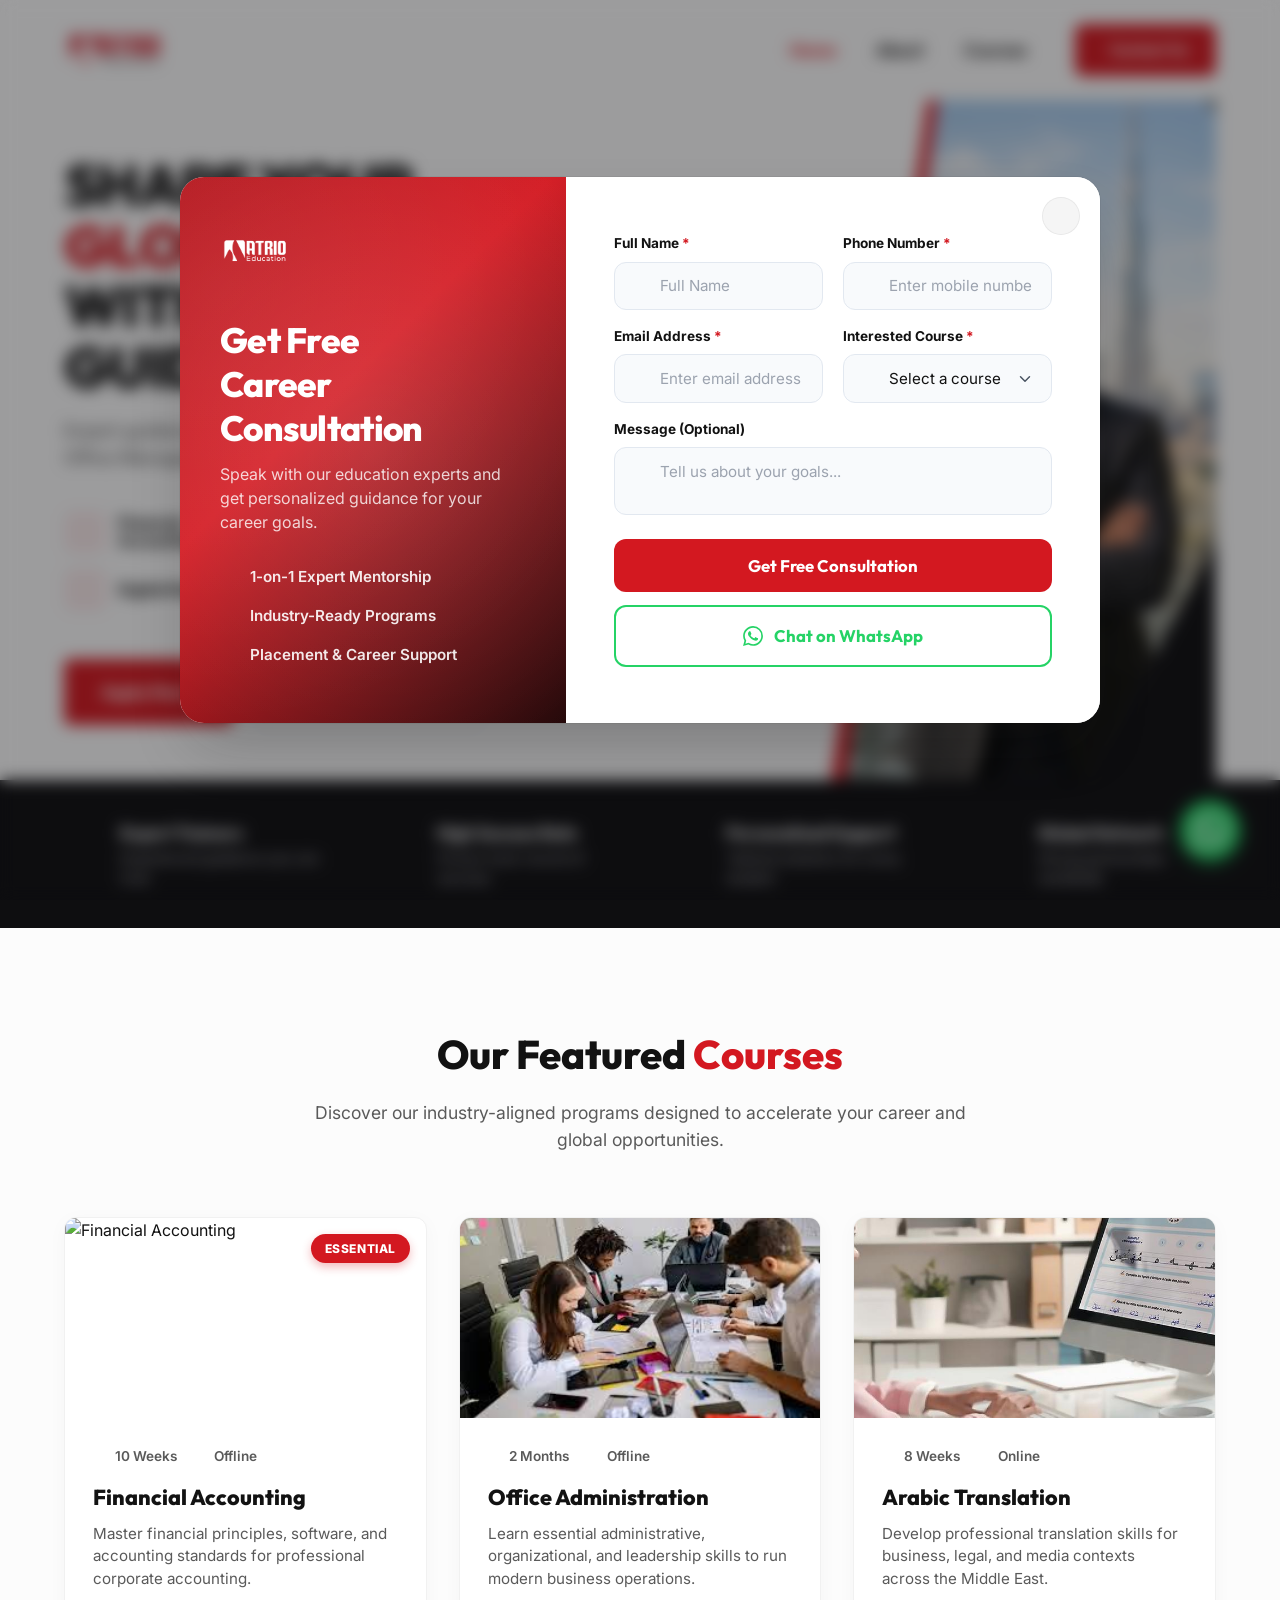
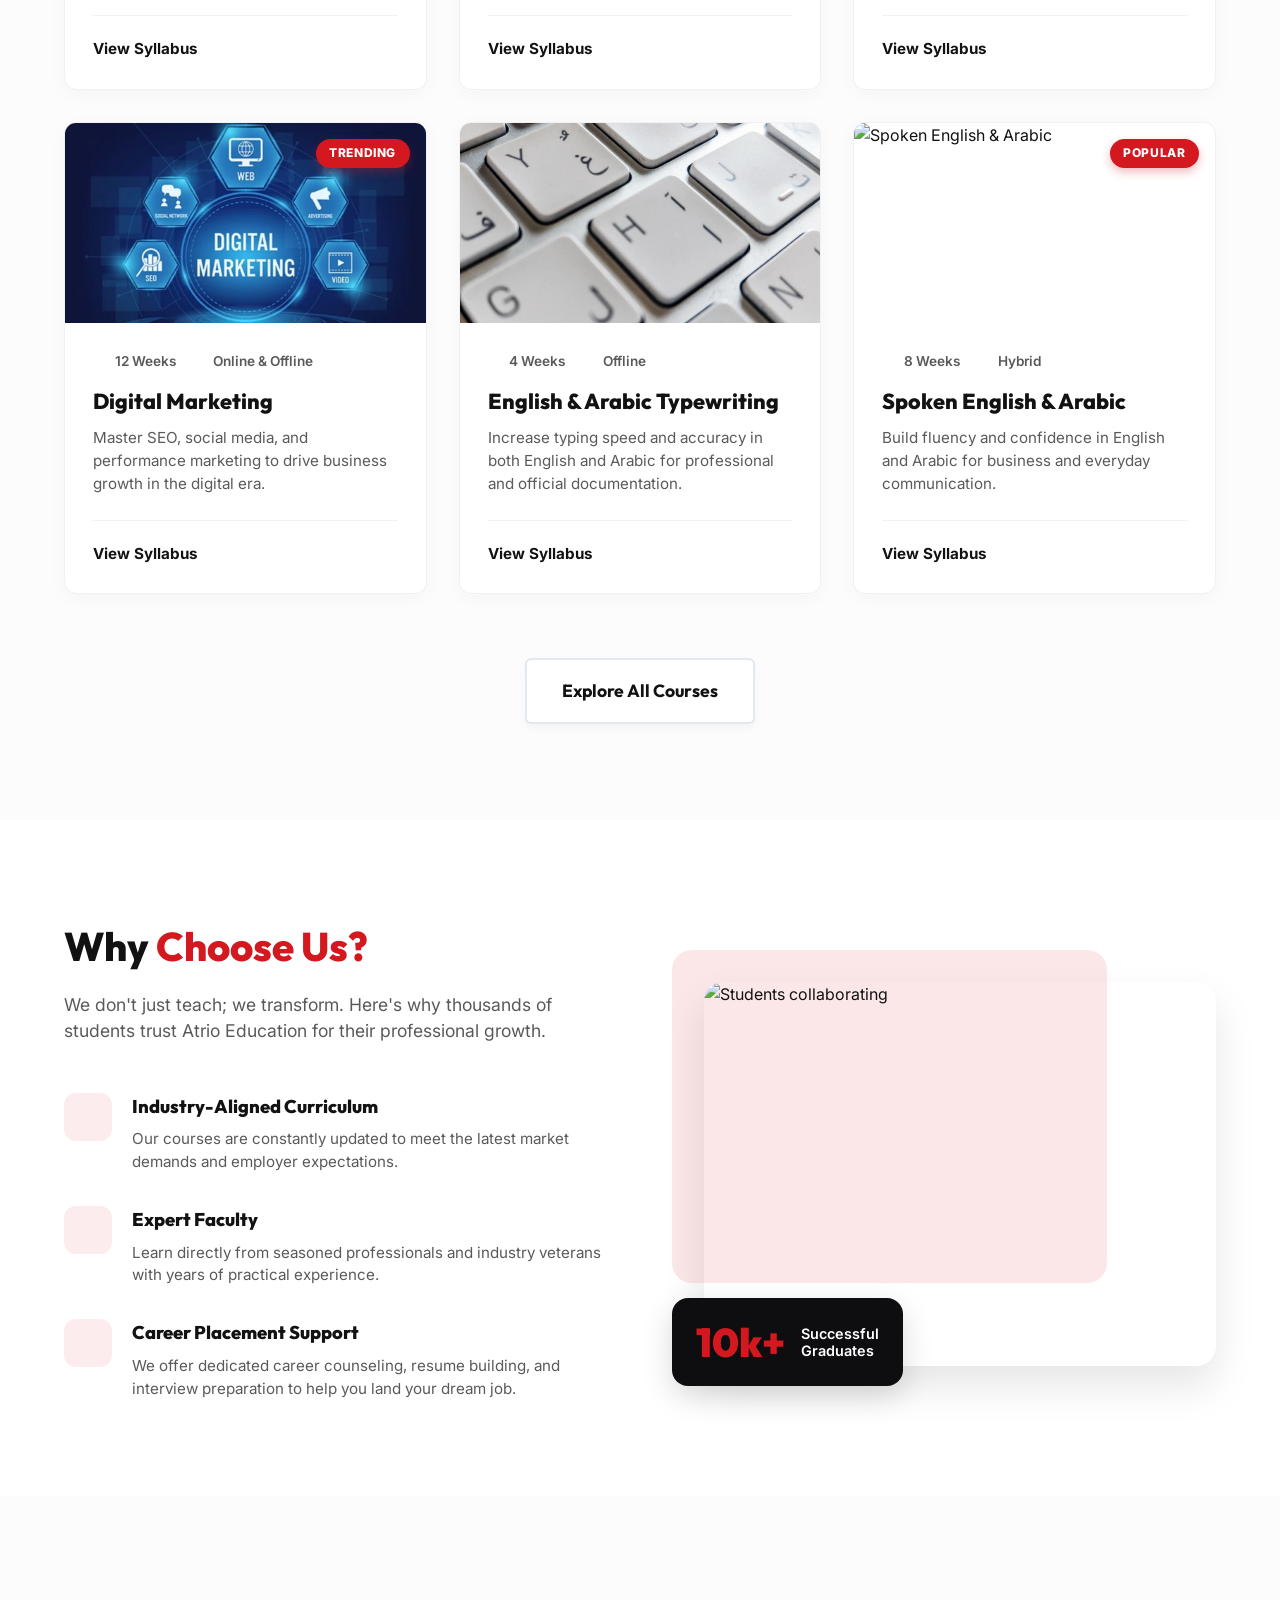
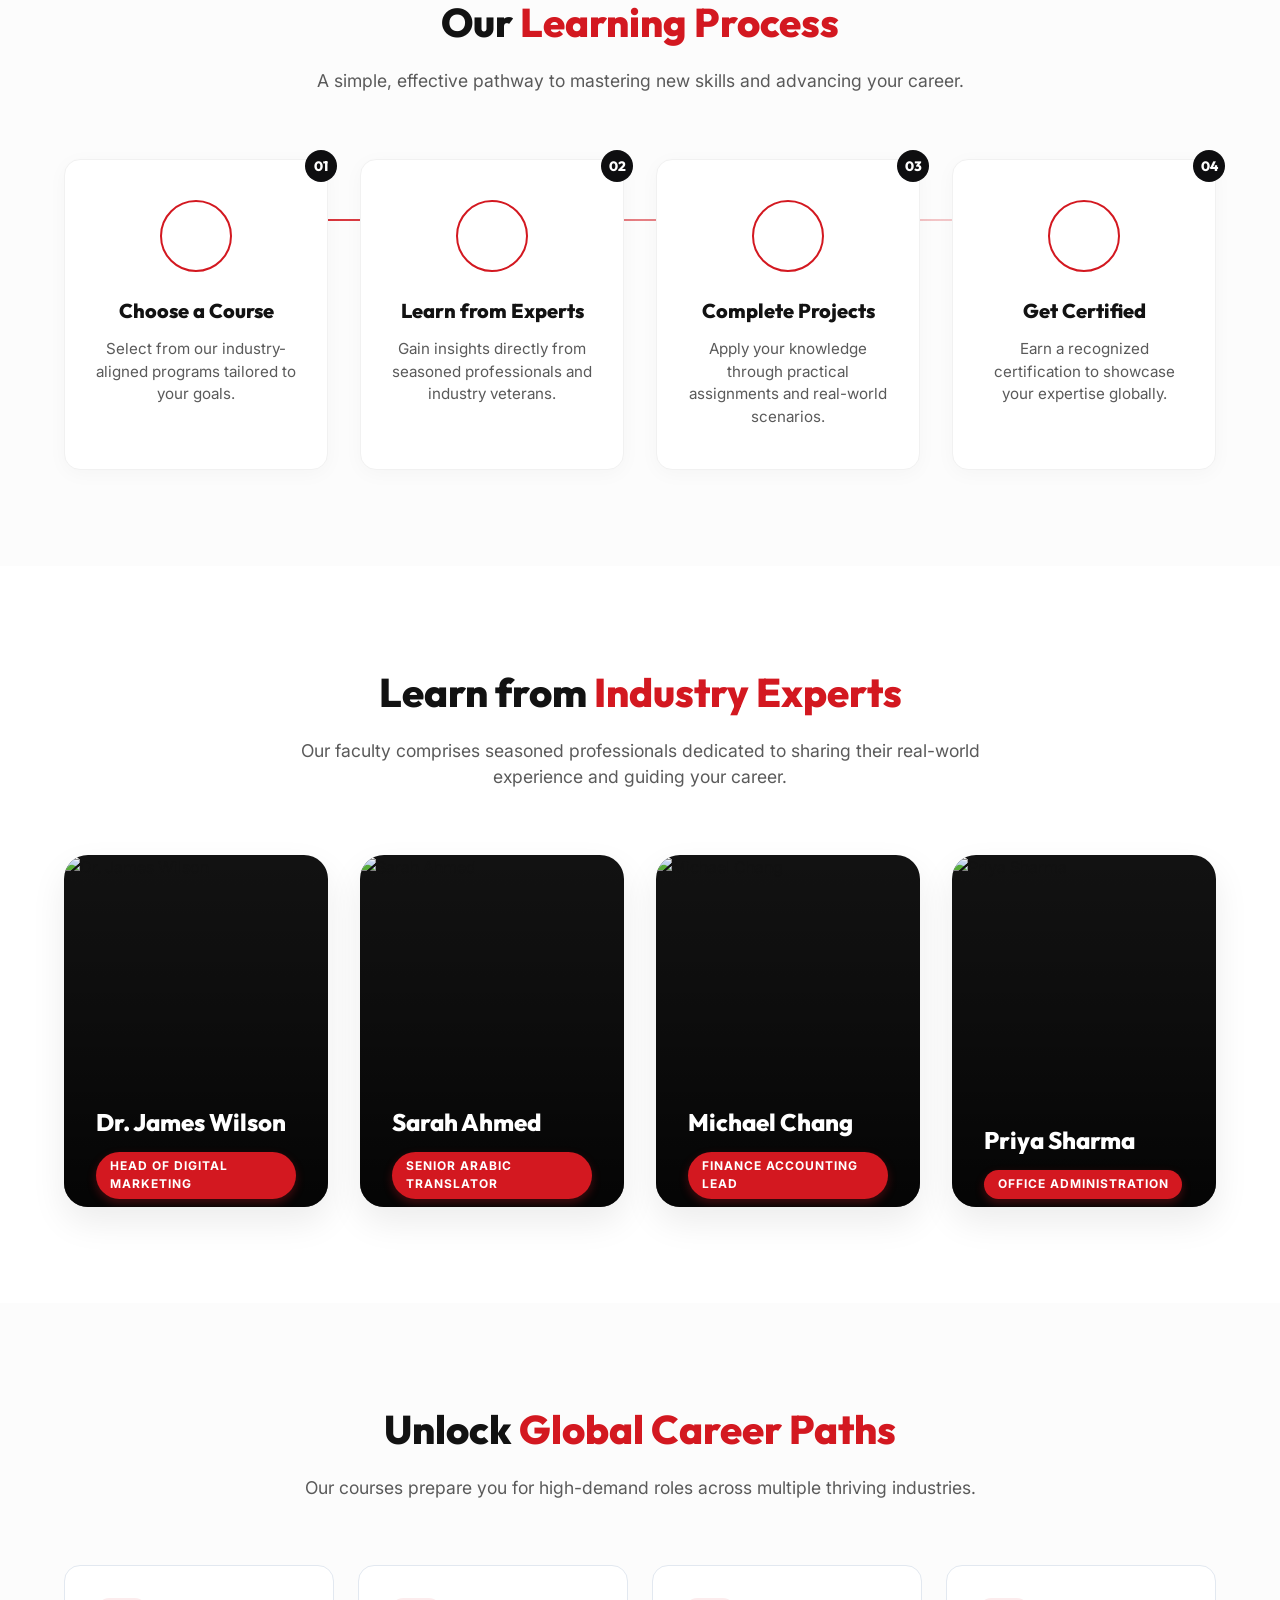
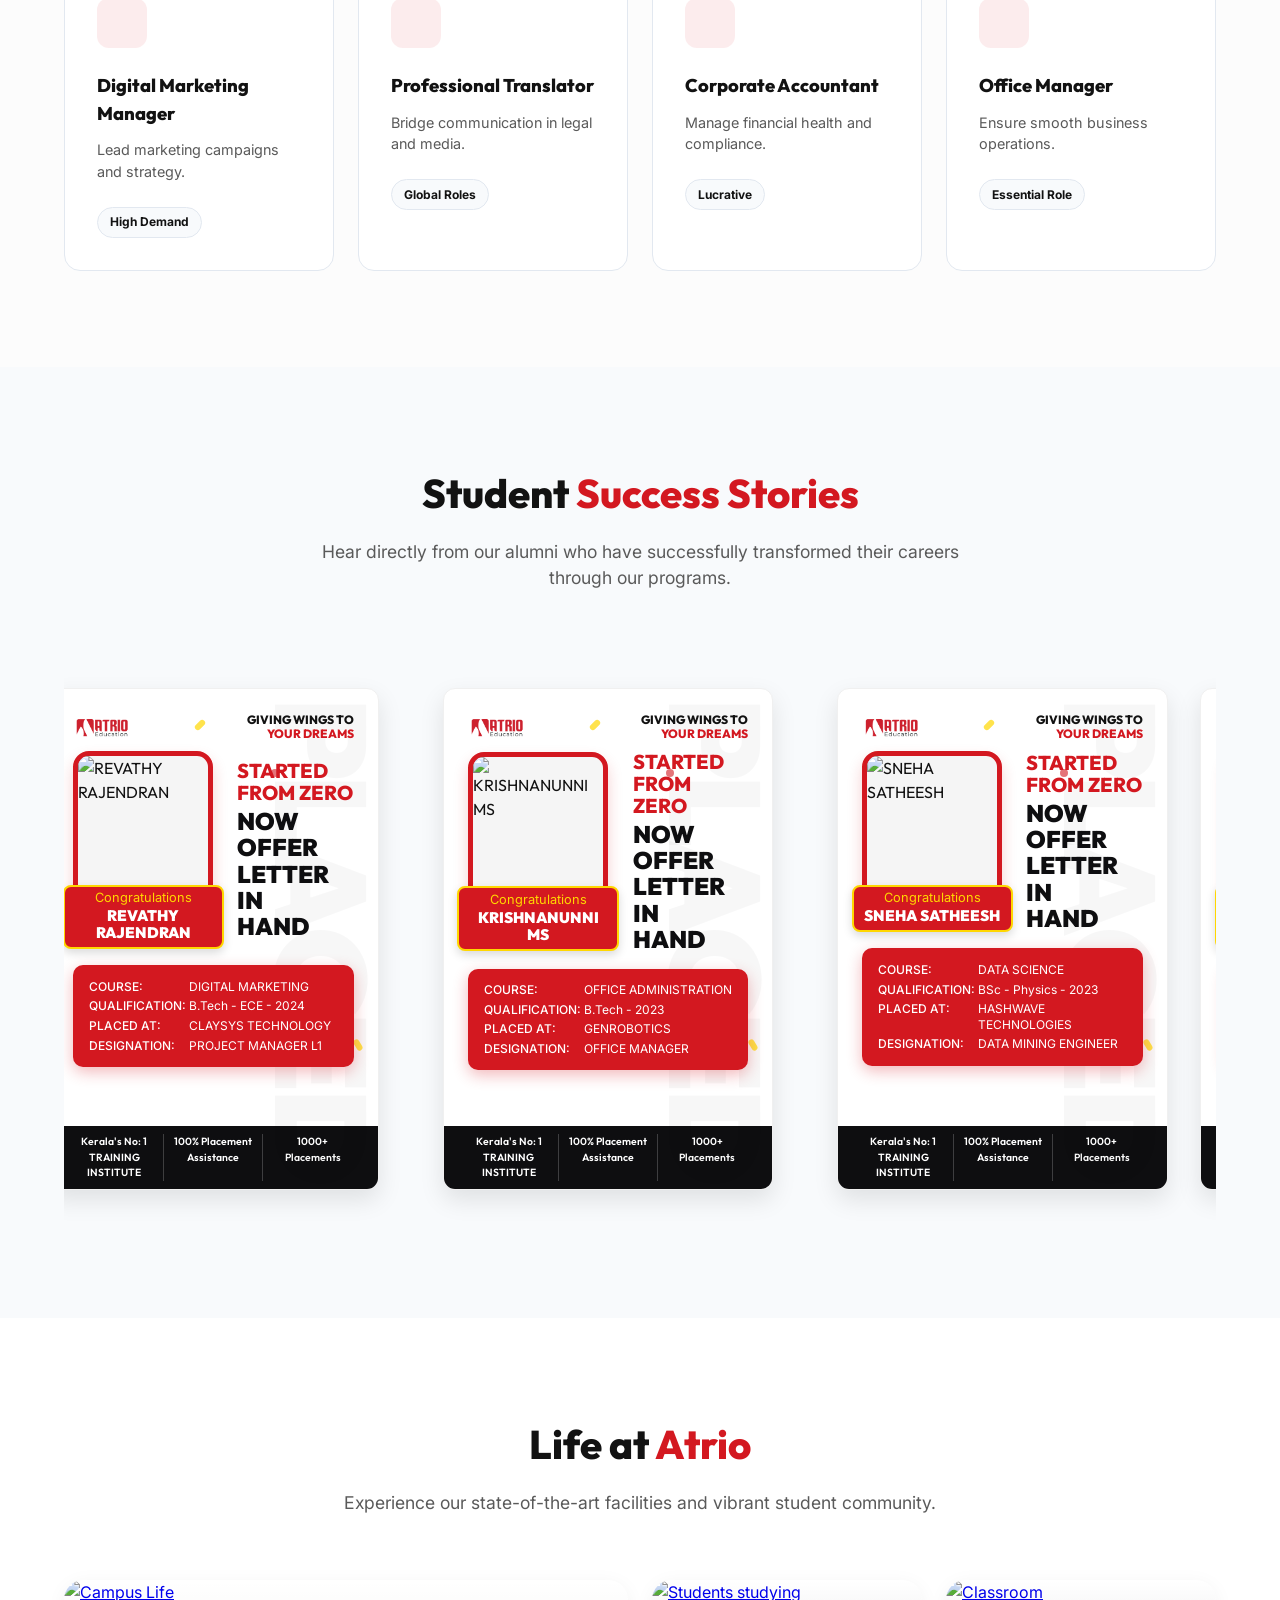
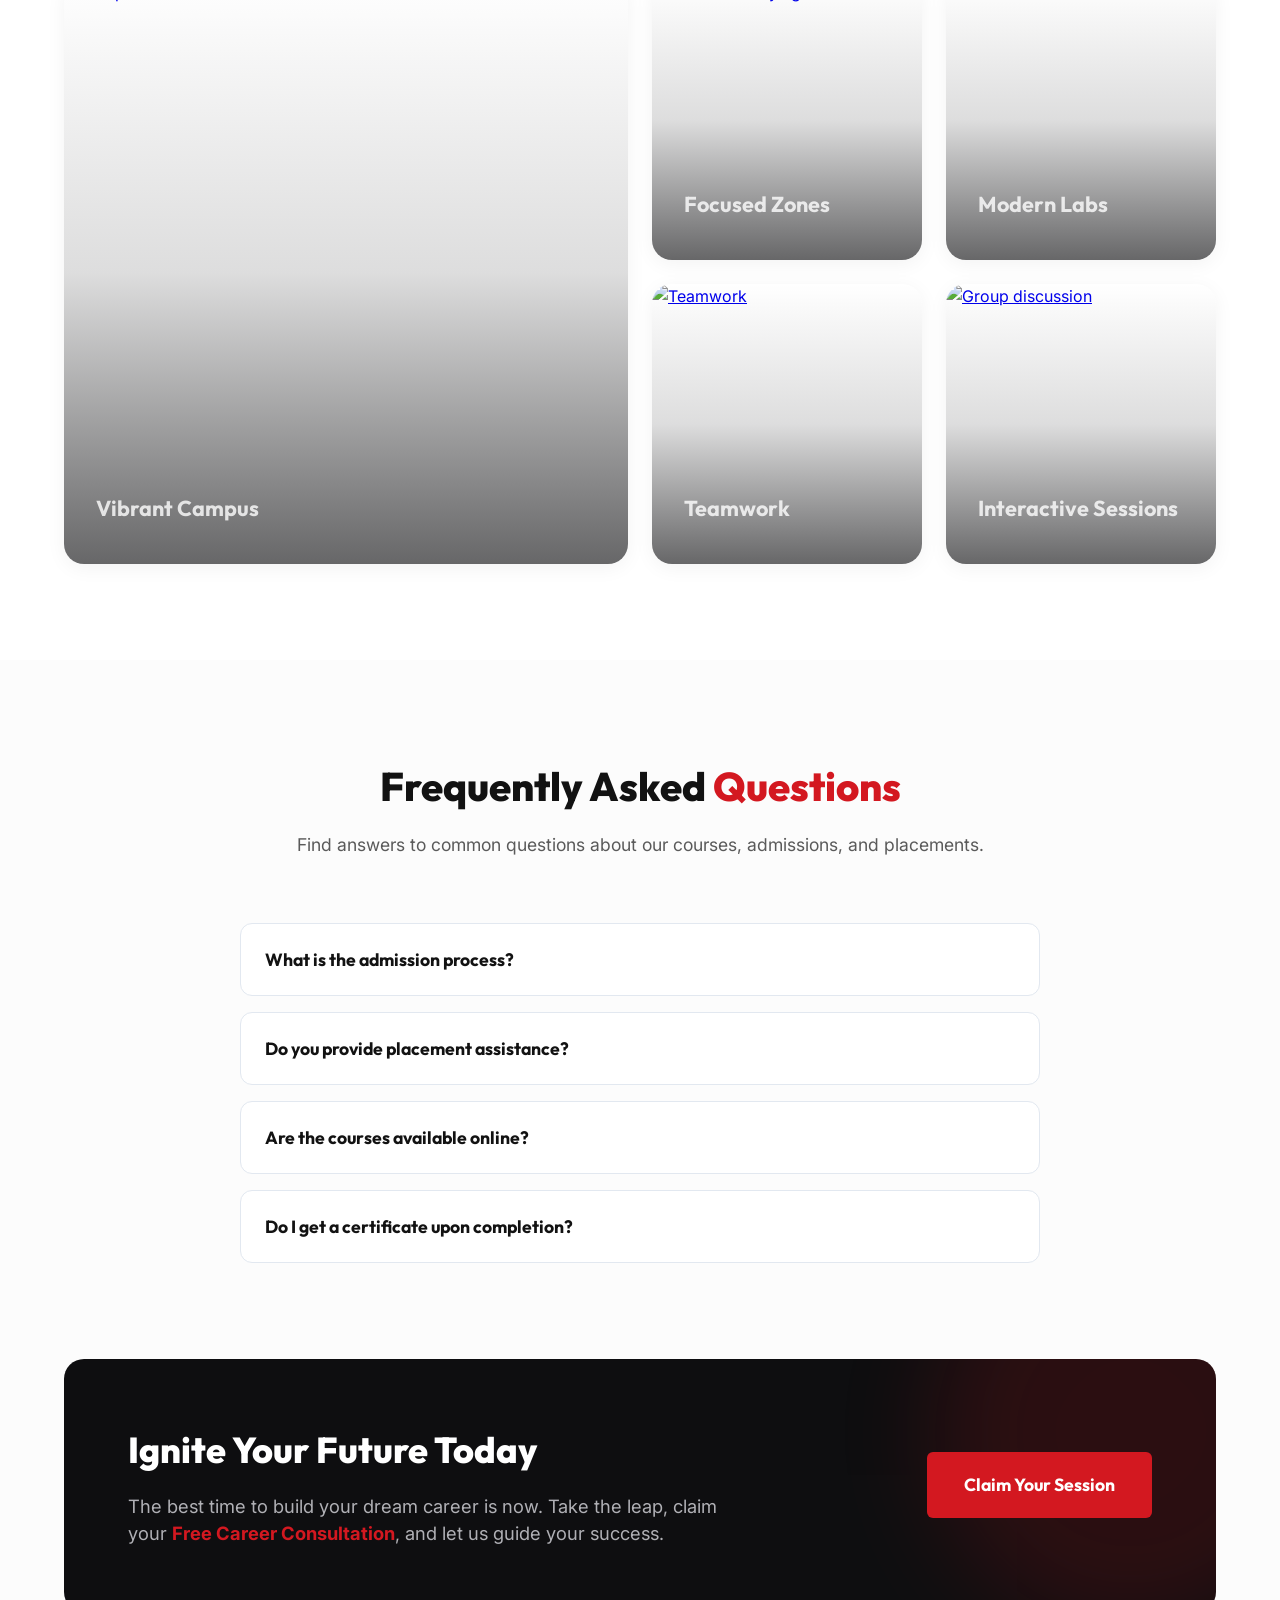
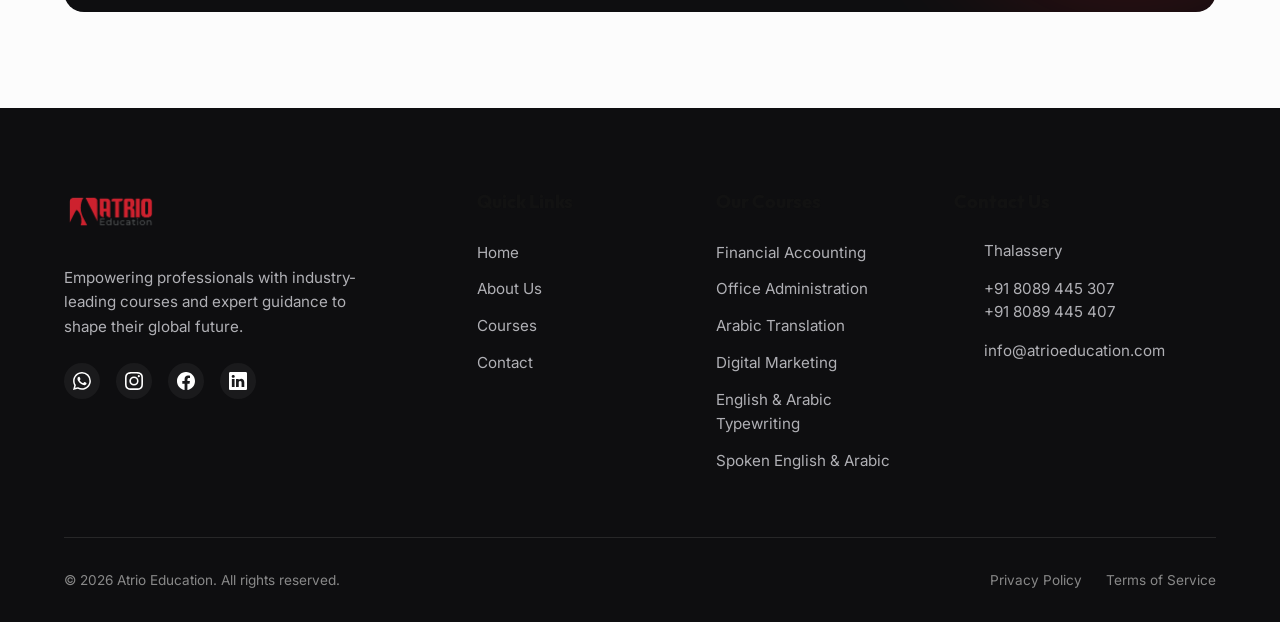
==== index.html @ 8e6195be "feat: add new course syllabus pages and update navigation links across the site" ====
<!doctype html>
<html lang="en">
  <head>
    <meta charset="UTF-8" />
    <meta name="viewport" content="width=device-width, initial-scale=1.0" />
    <title>Atrio Education - Shape Your Global Future</title>
    <meta
      name="description"
      content="Expert courses in Digital Marketing, Arabic Translation, Office Management, and Interior Design."
    />

    <!-- Google Fonts -->
    <link rel="preconnect" href="https://fonts.googleapis.com" />
    <link rel="preconnect" href="https://fonts.gstatic.com" crossorigin />
    <link
      href="https://fonts.googleapis.com/css2?family=Outfit:wght@400;500;600;700;800;900&family=Inter:wght@400;500;600&display=swap"
      rel="stylesheet"
    />

    <!-- Icons (Lucide) -->
    <script src="https://unpkg.com/lucide@latest"></script>

    <link rel="stylesheet" href="style.css" />
  </head>

  <body>
    <!-- Navigation Bar -->
    <nav class="navbar">
      <div class="nav-container">
        <div class="logo">
          <img
            src="assets/Logo.png"
            alt="Atrio Education"
            onerror="
              this.src =
                'https://placehold.co/180x60/fff/000?text=ATRIO+EDUCATION'
            "
          />
        </div>

        <button
          class="mobile-menu-btn"
          aria-label="Toggle menu"
          id="mobileMenuBtn"
        >
          <i data-lucide="menu" id="menuIcon"></i>
        </button>

        <div class="nav-right" id="navRight">
          <ul class="nav-links">
            <li><a href="#home" class="active">Home</a></li>
            <li><a href="about.html">About</a></li>
            <li><a href="courses.html">Courses</a></li>
          </ul>

          <a href="contact.html" class="btn btn-primary nav-btn">
            <i data-lucide="phone"></i>
            <span>Contact Us</span>
          </a>
        </div>
      </div>
    </nav>

    <!-- Hero Section -->
    <header class="hero" id="home">
      <!-- Background world map grid placeholder (delicate design) -->
      <div class="hero-map-overlay"></div>

      <div class="hero-container">
        <!-- Left Content Area -->
        <div class="hero-content">
          <h1 class="hero-title">
            SHAPE YOUR<br />
            <span class="text-red">GLOBAL FUTURE</span><br />
            WITH THE RIGHT<br />
            GUIDANCE
          </h1>

          <p class="hero-subtitle">
            Expert guidance for Digital Marketing, Arabic Translation, Office
            Management, and Interior Design courses.
          </p>

          <!-- 4 Course Badges (Grid layout matching reference style) -->
          <div class="hero-stats">
            <div class="stat-item">
              <div class="stat-icon-wrapper">
                <i data-lucide="calculator" class="stat-icon"></i>
              </div>
              <div class="stat-text">
                <h4>Financial Accounting</h4>
              </div>
            </div>
            <div class="stat-item">
              <div class="stat-icon-wrapper">
                <i data-lucide="briefcase" class="stat-icon"></i>
              </div>
              <div class="stat-text">
                <h4>Office Administration</h4>
              </div>
            </div>
            <div class="stat-item">
              <div class="stat-icon-wrapper">
                <i data-lucide="languages" class="stat-icon"></i>
              </div>
              <div class="stat-text">
                <h4>Arabic Translation</h4>
              </div>
            </div>
            <div class="stat-item">
              <div class="stat-icon-wrapper">
                <i data-lucide="monitor" class="stat-icon"></i>
              </div>
              <div class="stat-text">
                <h4>Digital Marketing</h4>
              </div>
            </div>
            <div class="stat-item">
              <div class="stat-icon-wrapper">
                <i data-lucide="keyboard" class="stat-icon"></i>
              </div>
              <div class="stat-text">
                <h4>English & Arabic Typewriting</h4>
              </div>
            </div>
            <div class="stat-item">
              <div class="stat-icon-wrapper">
                <i data-lucide="mic" class="stat-icon"></i>
              </div>
              <div class="stat-text">
                <h4>Spoken English & Arabic</h4>
              </div>
            </div>
          </div>

          <!-- Action Buttons -->
          <div class="hero-actions">
            <a href="contact.html" class="btn btn-primary btn-lg">
              Apply Now <i data-lucide="arrow-right"></i>
            </a>
            <a href="#" class="btn btn-outline btn-lg trigger-popup-btn">
              Free Consultation <i data-lucide="arrow-right"></i>
            </a>
          </div>
        </div>

        <!-- Right Graphic / Portrait Area -->
        <div class="hero-graphic-area">
          <!-- Red offset background shape -->
          <div class="shape-red-underlay"></div>

          <!-- Black overlay shape behind the cutout -->
          <div class="shape-black-underlay"></div>

          <!-- Main Image frame with diagonal cuts -->
          <div class="image-frame">
            <img
              src="assets/hero_student.png"
              alt="Atrio Student & Dubai Skyline"
            />
          </div>
        </div>
      </div>
    </header>

    <!-- Bottom Info Bar -->
    <section class="bottom-bar">
      <div class="features-row">
        <div class="feature-item">
          <i data-lucide="graduation-cap" class="feature-icon"></i>
          <div class="feature-text">
            <h4>Expert Trainers</h4>
            <p>Experienced guidance you can trust</p>
          </div>
        </div>
        <div class="feature-item">
          <i data-lucide="shield-check" class="feature-icon"></i>
          <div class="feature-text">
            <h4>High Success Rate</h4>
            <p>Proven track record of success</p>
          </div>
        </div>
        <div class="feature-item">
          <i data-lucide="headphones" class="feature-icon"></i>
          <div class="feature-text">
            <h4>Personalized Support</h4>
            <p>Tailored solutions for every student</p>
          </div>
        </div>
        <div class="feature-item">
          <i data-lucide="globe" class="feature-icon"></i>
          <div class="feature-text">
            <h4>Global Network</h4>
            <p>Strong partnerships worldwide</p>
          </div>
        </div>
      </div>
    </section>

    <!-- Featured Courses Section -->
    <section class="courses-section" id="courses">
      <div class="container">
        <div class="section-header">
          <h2 class="section-title">
            Our Featured <span class="text-red">Courses</span>
          </h2>
          <p class="section-subtitle">
            Discover our industry-aligned programs designed to accelerate your
            career and global opportunities.
          </p>
        </div>

        <div class="courses-grid">
          <!-- Course 1 -->
          <div class="course-card">
            <div class="course-image">
              <img
                src="https://images.unsplash.com/photo-1554224155-8d04cb21cd6c?q=80&w=800&auto=format&fit=crop"
                alt="Financial Accounting"
              />
              <span class="course-badge">Essential</span>
            </div>
            <div class="course-content">
              <div class="course-meta">
                <span><i data-lucide="clock"></i> 10 Weeks</span>
                <span><i data-lucide="users"></i> Offline</span>
              </div>
              <h3>Financial Accounting</h3>
              <p>
                Master financial principles, software, and accounting standards
                for professional corporate accounting.
              </p>
              <div class="course-footer">
                <a href="syllabus-financial-accounting.html" class="btn-text"
                  >View Syllabus <i data-lucide="arrow-right"></i
                ></a>
              </div>
            </div>
          </div>

          <!-- Course 2 -->
          <div class="course-card">
            <div class="course-image">
              <img src="assets/office.jpg" alt="Office Administration" />
            </div>
            <div class="course-content">
              <div class="course-meta">
                <span><i data-lucide="clock"></i> 2 Months</span>
                <span><i data-lucide="users"></i> Offline</span>
              </div>
              <h3>Office Administration</h3>
              <p>
                Learn essential administrative, organizational, and leadership
                skills to run modern business operations.
              </p>
              <div class="course-footer">
                <a href="syllabus-office-administration.html" class="btn-text"
                  >View Syllabus <i data-lucide="arrow-right"></i
                ></a>
              </div>
            </div>
          </div>

          <!-- Course 3 -->
          <div class="course-card">
            <div class="course-image">
              <img src="assets/arabic.jpg" alt="Arabic Translation" />
            </div>
            <div class="course-content">
              <div class="course-meta">
                <span><i data-lucide="clock"></i> 8 Weeks</span>
                <span><i data-lucide="users"></i> Online</span>
              </div>
              <h3>Arabic Translation</h3>
              <p>
                Develop professional translation skills for business, legal, and
                media contexts across the Middle East.
              </p>
              <div class="course-footer">
                <a href="syllabus-arabic-translation.html" class="btn-text"
                  >View Syllabus <i data-lucide="arrow-right"></i
                ></a>
              </div>
            </div>
          </div>

          <!-- Course 4 -->
          <div class="course-card">
            <div class="course-image">
              <img src="assets/digital.jpg" alt="Digital Marketing" />
              <span class="course-badge">Trending</span>
            </div>
            <div class="course-content">
              <div class="course-meta">
                <span><i data-lucide="clock"></i> 12 Weeks</span>
                <span><i data-lucide="users"></i> Online & Offline</span>
              </div>
              <h3>Digital Marketing</h3>
              <p>
                Master SEO, social media, and performance marketing to drive
                business growth in the digital era.
              </p>
              <div class="course-footer">
                <a href="syllabus-digital-marketing.html" class="btn-text"
                  >View Syllabus <i data-lucide="arrow-right"></i
                ></a>
              </div>
            </div>
          </div>

          <!-- Course 5 -->
          <div class="course-card">
            <div class="course-image">
              <img
                src="assets/typewritting.jpg"
                alt="English & Arabic Typewriting"
              />
            </div>
            <div class="course-content">
              <div class="course-meta">
                <span><i data-lucide="clock"></i> 4 Weeks</span>
                <span><i data-lucide="users"></i> Offline</span>
              </div>
              <h3>English & Arabic Typewriting</h3>
              <p>
                Increase typing speed and accuracy in both English and Arabic
                for professional and official documentation.
              </p>
              <div class="course-footer">
                <a href="syllabus-typewriting.html" class="btn-text"
                  >View Syllabus <i data-lucide="arrow-right"></i
                ></a>
              </div>
            </div>
          </div>

          <!-- Course 6 -->
          <div class="course-card">
            <div class="course-image">
              <img
                src="https://images.unsplash.com/photo-1573497620053-ea5300f94f21?q=80&w=800&auto=format&fit=crop"
                alt="Spoken English & Arabic"
              />
              <span class="course-badge">Popular</span>
            </div>
            <div class="course-content">
              <div class="course-meta">
                <span><i data-lucide="clock"></i> 8 Weeks</span>
                <span><i data-lucide="users"></i> Hybrid</span>
              </div>
              <h3>Spoken English & Arabic</h3>
              <p>
                Build fluency and confidence in English and Arabic for business
                and everyday communication.
              </p>
              <div class="course-footer">
                <a href="syllabus-spoken-languages.html" class="btn-text"
                  >View Syllabus <i data-lucide="arrow-right"></i
                ></a>
              </div>
            </div>
          </div>
        </div>

        <div class="section-footer">
          <a href="courses.html" class="btn btn-outline btn-lg"
            >Explore All Courses</a
          >
        </div>
      </div>
    </section>

    <!-- Why Choose Us Section -->
    <section class="why-choose-us" id="about">
      <div class="container">
        <div class="wcu-grid">
          <div class="wcu-content">
            <div class="section-header-left">
              <h2 class="section-title">
                Why <span class="text-red">Choose Us?</span>
              </h2>
              <p class="section-subtitle">
                We don't just teach; we transform. Here's why thousands of
                students trust Atrio Education for their professional growth.
              </p>
            </div>

            <div class="wcu-features">
              <div class="wcu-feature">
                <div class="wcu-icon">
                  <i data-lucide="target"></i>
                </div>
                <div class="wcu-text">
                  <h4>Industry-Aligned Curriculum</h4>
                  <p>
                    Our courses are constantly updated to meet the latest market
                    demands and employer expectations.
                  </p>
                </div>
              </div>
              <div class="wcu-feature">
                <div class="wcu-icon">
                  <i data-lucide="users"></i>
                </div>
                <div class="wcu-text">
                  <h4>Expert Faculty</h4>
                  <p>
                    Learn directly from seasoned professionals and industry
                    veterans with years of practical experience.
                  </p>
                </div>
              </div>
              <div class="wcu-feature">
                <div class="wcu-icon">
                  <i data-lucide="briefcase"></i>
                </div>
                <div class="wcu-text">
                  <h4>Career Placement Support</h4>
                  <p>
                    We offer dedicated career counseling, resume building, and
                    interview preparation to help you land your dream job.
                  </p>
                </div>
              </div>
            </div>
          </div>

          <div class="wcu-image-wrapper">
            <div class="wcu-image">
              <img
                src="https://images.unsplash.com/photo-1522071820081-009f0129c71c?q=80&w=800&auto=format&fit=crop"
                alt="Students collaborating"
              />
            </div>
            <div class="wcu-badge">
              <span class="wcu-badge-number">10k+</span>
              <span class="wcu-badge-text">Successful<br />Graduates</span>
            </div>
          </div>
        </div>
      </div>
    </section>

    <!-- Learning Process Section -->
    <section class="process-section" id="process">
      <div class="container">
        <div class="section-header">
          <h2 class="section-title">
            Our <span class="text-red">Learning Process</span>
          </h2>
          <p class="section-subtitle">
            A simple, effective pathway to mastering new skills and advancing
            your career.
          </p>
        </div>

        <div class="process-grid">
          <!-- Step 1 -->
          <div class="process-step">
            <div class="step-number">01</div>
            <div class="step-icon">
              <i data-lucide="book-open"></i>
            </div>
            <h3>Choose a Course</h3>
            <p>
              Select from our industry-aligned programs tailored to your goals.
            </p>
          </div>

          <!-- Step 2 -->
          <div class="process-step">
            <div class="step-number">02</div>
            <div class="step-icon">
              <i data-lucide="users"></i>
            </div>
            <h3>Learn from Experts</h3>
            <p>
              Gain insights directly from seasoned professionals and industry
              veterans.
            </p>
          </div>

          <!-- Step 3 -->
          <div class="process-step">
            <div class="step-number">03</div>
            <div class="step-icon">
              <i data-lucide="briefcase"></i>
            </div>
            <h3>Complete Projects</h3>
            <p>
              Apply your knowledge through practical assignments and real-world
              scenarios.
            </p>
          </div>

          <!-- Step 4 -->
          <div class="process-step">
            <div class="step-number">04</div>
            <div class="step-icon">
              <i data-lucide="award"></i>
            </div>
            <h3>Get Certified</h3>
            <p>
              Earn a recognized certification to showcase your expertise
              globally.
            </p>
          </div>
        </div>
      </div>
    </section>

    <!-- Trainers Section -->
    <section class="trainers-section" id="trainers">
      <div class="container">
        <div class="section-header">
          <h2 class="section-title">
            Learn from <span class="text-red">Industry Experts</span>
          </h2>
          <p class="section-subtitle">
            Our faculty comprises seasoned professionals dedicated to sharing
            their real-world experience and guiding your career.
          </p>
        </div>
        <div class="trainers-grid">
          <div class="trainer-card">
            <div class="trainer-image">
              <img
                src="https://images.unsplash.com/photo-1560250097-0b93528c311a?q=80&w=400&auto=format&fit=crop"
                alt="Dr. James Wilson"
              />
              <div class="trainer-social">
                <a href="#"
                  ><svg
                    xmlns="http://www.w3.org/2000/svg"
                    width="16"
                    height="16"
                    fill="currentColor"
                    viewBox="0 0 16 16"
                  >
                    <path
                      d="M0 1.146C0 .513.526 0 1.175 0h13.65C15.474 0 16 .513 16 1.146v13.708c0 .633-.526 1.146-1.175 1.146H1.175C.526 16 0 15.487 0 14.854zm4.943 12.248V6.169H2.542v7.225zm-1.2-8.212c.837 0 1.358-.554 1.358-1.248-.015-.709-.52-1.248-1.342-1.248S2.4 3.226 2.4 3.934c0 .694.521 1.248 1.327 1.248zm4.908 8.212V9.359c0-.216.016-.432.08-.586.173-.431.568-.878 1.232-.878.869 0 1.216.662 1.216 1.634v3.865h2.401V9.25c0-2.22-1.184-3.252-2.764-3.252-1.274 0-1.845.7-2.165 1.193v.025h-.016l.016-.025V6.169h-2.4c.03.678 0 7.225 0 7.225z"
                    /></svg
                ></a>
                <a href="#"
                  ><svg
                    xmlns="http://www.w3.org/2000/svg"
                    width="16"
                    height="16"
                    fill="currentColor"
                    viewBox="0 0 16 16"
                  >
                    <path
                      d="M12.6.75h2.454l-5.36 6.142L16 15.25h-4.937l-3.867-5.07-4.425 5.07H.316l5.733-6.57L0 .75h5.063l3.495 4.633L12.601.75Zm-.86 13.028h1.36L4.323 2.145H2.865l8.875 11.633Z"
                    /></svg
                ></a>
              </div>
            </div>
            <div class="trainer-info">
              <h3>Dr. James Wilson</h3>
              <span>Head of Digital Marketing</span>
              <p>15+ years experience in global performance marketing.</p>
            </div>
          </div>
          <div class="trainer-card">
            <div class="trainer-image">
              <img
                src="https://images.unsplash.com/photo-1573496359142-b8d87734a5a2?q=80&w=400&auto=format&fit=crop"
                alt="Sarah Ahmed"
              />
              <div class="trainer-social">
                <a href="#"
                  ><svg
                    xmlns="http://www.w3.org/2000/svg"
                    width="16"
                    height="16"
                    fill="currentColor"
                    viewBox="0 0 16 16"
                  >
                    <path
                      d="M0 1.146C0 .513.526 0 1.175 0h13.65C15.474 0 16 .513 16 1.146v13.708c0 .633-.526 1.146-1.175 1.146H1.175C.526 16 0 15.487 0 14.854zm4.943 12.248V6.169H2.542v7.225zm-1.2-8.212c.837 0 1.358-.554 1.358-1.248-.015-.709-.52-1.248-1.342-1.248S2.4 3.226 2.4 3.934c0 .694.521 1.248 1.327 1.248zm4.908 8.212V9.359c0-.216.016-.432.08-.586.173-.431.568-.878 1.232-.878.869 0 1.216.662 1.216 1.634v3.865h2.401V9.25c0-2.22-1.184-3.252-2.764-3.252-1.274 0-1.845.7-2.165 1.193v.025h-.016l.016-.025V6.169h-2.4c.03.678 0 7.225 0 7.225z"
                    /></svg
                ></a>
                <a href="#"
                  ><svg
                    xmlns="http://www.w3.org/2000/svg"
                    width="16"
                    height="16"
                    fill="currentColor"
                    viewBox="0 0 16 16"
                  >
                    <path
                      d="M12.6.75h2.454l-5.36 6.142L16 15.25h-4.937l-3.867-5.07-4.425 5.07H.316l5.733-6.57L0 .75h5.063l3.495 4.633L12.601.75Zm-.86 13.028h1.36L4.323 2.145H2.865l8.875 11.633Z"
                    /></svg
                ></a>
              </div>
            </div>
            <div class="trainer-info">
              <h3>Sarah Ahmed</h3>
              <span>Senior Arabic Translator</span>
              <p>Certified legal and corporate translation expert.</p>
            </div>
          </div>
          <div class="trainer-card">
            <div class="trainer-image">
              <img
                src="https://images.unsplash.com/photo-1519085360753-af0119f7cbe7?q=80&w=400&auto=format&fit=crop"
                alt="Michael Chang"
              />
              <div class="trainer-social">
                <a href="#"
                  ><svg
                    xmlns="http://www.w3.org/2000/svg"
                    width="16"
                    height="16"
                    fill="currentColor"
                    viewBox="0 0 16 16"
                  >
                    <path
                      d="M0 1.146C0 .513.526 0 1.175 0h13.65C15.474 0 16 .513 16 1.146v13.708c0 .633-.526 1.146-1.175 1.146H1.175C.526 16 0 15.487 0 14.854zm4.943 12.248V6.169H2.542v7.225zm-1.2-8.212c.837 0 1.358-.554 1.358-1.248-.015-.709-.52-1.248-1.342-1.248S2.4 3.226 2.4 3.934c0 .694.521 1.248 1.327 1.248zm4.908 8.212V9.359c0-.216.016-.432.08-.586.173-.431.568-.878 1.232-.878.869 0 1.216.662 1.216 1.634v3.865h2.401V9.25c0-2.22-1.184-3.252-2.764-3.252-1.274 0-1.845.7-2.165 1.193v.025h-.016l.016-.025V6.169h-2.4c.03.678 0 7.225 0 7.225z"
                    /></svg
                ></a>
                <a href="#"
                  ><svg
                    xmlns="http://www.w3.org/2000/svg"
                    width="16"
                    height="16"
                    fill="currentColor"
                    viewBox="0 0 16 16"
                  >
                    <path
                      d="M12.6.75h2.454l-5.36 6.142L16 15.25h-4.937l-3.867-5.07-4.425 5.07H.316l5.733-6.57L0 .75h5.063l3.495 4.633L12.601.75Zm-.86 13.028h1.36L4.323 2.145H2.865l8.875 11.633Z"
                    /></svg
                ></a>
              </div>
            </div>
            <div class="trainer-info">
              <h3>Michael Chang</h3>
              <span>Finance Accounting Lead</span>
              <p>Former CFO with deep expertise in corporate finance.</p>
            </div>
          </div>
          <div class="trainer-card">
            <div class="trainer-image">
              <img
                src="https://images.unsplash.com/photo-1580489944761-15a19d654956?q=80&w=400&auto=format&fit=crop"
                alt="Priya Sharma"
              />
              <div class="trainer-social">
                <a href="#"
                  ><svg
                    xmlns="http://www.w3.org/2000/svg"
                    width="16"
                    height="16"
                    fill="currentColor"
                    viewBox="0 0 16 16"
                  >
                    <path
                      d="M0 1.146C0 .513.526 0 1.175 0h13.65C15.474 0 16 .513 16 1.146v13.708c0 .633-.526 1.146-1.175 1.146H1.175C.526 16 0 15.487 0 14.854zm4.943 12.248V6.169H2.542v7.225zm-1.2-8.212c.837 0 1.358-.554 1.358-1.248-.015-.709-.52-1.248-1.342-1.248S2.4 3.226 2.4 3.934c0 .694.521 1.248 1.327 1.248zm4.908 8.212V9.359c0-.216.016-.432.08-.586.173-.431.568-.878 1.232-.878.869 0 1.216.662 1.216 1.634v3.865h2.401V9.25c0-2.22-1.184-3.252-2.764-3.252-1.274 0-1.845.7-2.165 1.193v.025h-.016l.016-.025V6.169h-2.4c.03.678 0 7.225 0 7.225z"
                    /></svg
                ></a>
                <a href="#"
                  ><svg
                    xmlns="http://www.w3.org/2000/svg"
                    width="16"
                    height="16"
                    fill="currentColor"
                    viewBox="0 0 16 16"
                  >
                    <path
                      d="M12.6.75h2.454l-5.36 6.142L16 15.25h-4.937l-3.867-5.07-4.425 5.07H.316l5.733-6.57L0 .75h5.063l3.495 4.633L12.601.75Zm-.86 13.028h1.36L4.323 2.145H2.865l8.875 11.633Z"
                    /></svg
                ></a>
              </div>
            </div>
            <div class="trainer-info">
              <h3>Priya Sharma</h3>
              <span>Office Administration</span>
              <p>Specialist in modern business operations and management.</p>
            </div>
          </div>
        </div>
      </div>
    </section>

    <!-- Career Paths Section -->
    <section class="career-paths-section" id="careers">
      <div class="container">
        <div class="section-header">
          <h2 class="section-title">
            Unlock <span class="text-red">Global Career Paths</span>
          </h2>
          <p class="section-subtitle">
            Our courses prepare you for high-demand roles across multiple
            thriving industries.
          </p>
        </div>
        <div class="career-grid">
          <div class="career-card">
            <div class="career-icon"><i data-lucide="line-chart"></i></div>
            <h3>Digital Marketing Manager</h3>
            <p>Lead marketing campaigns and strategy.</p>
            <span class="salary-tag">High Demand</span>
          </div>
          <div class="career-card">
            <div class="career-icon"><i data-lucide="book-open"></i></div>
            <h3>Professional Translator</h3>
            <p>Bridge communication in legal and media.</p>
            <span class="salary-tag">Global Roles</span>
          </div>
          <div class="career-card">
            <div class="career-icon"><i data-lucide="calculator"></i></div>
            <h3>Corporate Accountant</h3>
            <p>Manage financial health and compliance.</p>
            <span class="salary-tag">Lucrative</span>
          </div>
          <div class="career-card">
            <div class="career-icon"><i data-lucide="building"></i></div>
            <h3>Office Manager</h3>
            <p>Ensure smooth business operations.</p>
            <span class="salary-tag">Essential Role</span>
          </div>
        </div>
      </div>
    </section>

    <!-- Testimonials Section -->
    <section class="testimonials-section">
      <div class="container">
        <div class="section-header">
          <h2 class="section-title">
            Student <span class="text-red">Success Stories</span>
          </h2>
          <p class="section-subtitle">
            Hear directly from our alumni who have successfully transformed
            their careers through our programs.
          </p>
        </div>

        <div class="testimonials-slider">
          <div class="testimonials-slider-track">
            <!-- Slide 1 -->
            <div class="testimonials-slide">
              <div class="success-card">
                <div class="success-bg-text">PLACED</div>
                <div class="confetti-3"></div>

                <div class="success-card-top">
                  <img
                    src="assets/Logo.png"
                    alt="Atrio Logo"
                    class="success-logo"
                    onerror="
                      this.src =
                        'https://placehold.co/100x30/fff/000?text=ATRIO'
                    "
                  />
                  <div class="success-tagline">
                    GIVING WINGS TO<br /><span class="text-red"
                      >YOUR DREAMS</span
                    >
                  </div>
                </div>

                <div class="success-card-middle">
                  <div class="success-student-col">
                    <div class="success-image-container">
                      <img
                        src="https://images.unsplash.com/photo-1494790108377-be9c29b29330?q=80&w=300&auto=format&fit=crop"
                        alt="REVATHY RAJENDRAN"
                      />
                    </div>
                    <div class="success-name-plate">
                      <span class="congrats">Congratulations</span>
                      <span class="name">REVATHY RAJENDRAN</span>
                    </div>
                  </div>
                  <div class="success-text-col">
                    <h4 class="started-text">STARTED<br />FROM ZERO</h4>
                    <h3 class="offer-text">
                      NOW OFFER<br />LETTER IN<br />HAND
                    </h3>
                  </div>
                </div>

                <div class="success-card-bottom">
                  <div class="success-details-box">
                    <ul>
                      <li><span>Course:</span> DIGITAL MARKETING</li>
                      <li><span>Qualification:</span> B.Tech - ECE - 2024</li>
                      <li><span>Placed at:</span> CLAYSYS TECHNOLOGY</li>
                      <li><span>Designation:</span> PROJECT MANAGER L1</li>
                    </ul>
                  </div>
                </div>

                <div class="success-card-footer">
                  <span>Kerala's No: 1<br />TRAINING INSTITUTE</span>
                  <span>100% Placement<br />Assistance</span>
                  <span>1000+<br />Placements</span>
                </div>
              </div>

              <div class="success-card">
                <div class="success-bg-text">PLACED</div>
                <div class="confetti-3"></div>

                <div class="success-card-top">
                  <img
                    src="assets/Logo.png"
                    alt="Atrio Logo"
                    class="success-logo"
                    onerror="
                      this.src =
                        'https://placehold.co/100x30/fff/000?text=ATRIO'
                    "
                  />
                  <div class="success-tagline">
                    GIVING WINGS TO<br /><span class="text-red"
                      >YOUR DREAMS</span
                    >
                  </div>
                </div>

                <div class="success-card-middle">
                  <div class="success-student-col">
                    <div class="success-image-container">
                      <img
                        src="https://images.unsplash.com/photo-1507003211169-0a1dd7228f2d?q=80&w=300&auto=format&fit=crop"
                        alt="KRISHNANUNNI MS"
                      />
                    </div>
                    <div class="success-name-plate">
                      <span class="congrats">Congratulations</span>
                      <span class="name">KRISHNANUNNI MS</span>
                    </div>
                  </div>
                  <div class="success-text-col">
                    <h4 class="started-text">STARTED<br />FROM ZERO</h4>
                    <h3 class="offer-text">
                      NOW OFFER<br />LETTER IN<br />HAND
                    </h3>
                  </div>
                </div>

                <div class="success-card-bottom">
                  <div class="success-details-box">
                    <ul>
                      <li><span>Course:</span> OFFICE ADMINISTRATION</li>
                      <li><span>Qualification:</span> B.Tech - 2023</li>
                      <li><span>Placed at:</span> GENROBOTICS</li>
                      <li><span>Designation:</span> OFFICE MANAGER</li>
                    </ul>
                  </div>
                </div>

                <div class="success-card-footer">
                  <span>Kerala's No: 1<br />TRAINING INSTITUTE</span>
                  <span>100% Placement<br />Assistance</span>
                  <span>1000+<br />Placements</span>
                </div>
              </div>

              <div class="success-card">
                <div class="success-bg-text">PLACED</div>
                <div class="confetti-3"></div>

                <div class="success-card-top">
                  <img
                    src="assets/Logo.png"
                    alt="Atrio Logo"
                    class="success-logo"
                    onerror="
                      this.src =
                        'https://placehold.co/100x30/fff/000?text=ATRIO'
                    "
                  />
                  <div class="success-tagline">
                    GIVING WINGS TO<br /><span class="text-red"
                      >YOUR DREAMS</span
                    >
                  </div>
                </div>

                <div class="success-card-middle">
                  <div class="success-student-col">
                    <div class="success-image-container">
                      <img
                        src="https://images.unsplash.com/photo-1438761681033-6461ffad8d80?q=80&w=300&auto=format&fit=crop"
                        alt="SNEHA SATHEESH"
                      />
                    </div>
                    <div class="success-name-plate">
                      <span class="congrats">Congratulations</span>
                      <span class="name">SNEHA SATHEESH</span>
                    </div>
                  </div>
                  <div class="success-text-col">
                    <h4 class="started-text">STARTED<br />FROM ZERO</h4>
                    <h3 class="offer-text">
                      NOW OFFER<br />LETTER IN<br />HAND
                    </h3>
                  </div>
                </div>

                <div class="success-card-bottom">
                  <div class="success-details-box">
                    <ul>
                      <li><span>Course:</span> DATA SCIENCE</li>
                      <li><span>Qualification:</span> BSc - Physics - 2023</li>
                      <li><span>Placed at:</span> HASHWAVE TECHNOLOGIES</li>
                      <li><span>Designation:</span> DATA MINING ENGINEER</li>
                    </ul>
                  </div>
                </div>

                <div class="success-card-footer">
                  <span>Kerala's No: 1<br />TRAINING INSTITUTE</span>
                  <span>100% Placement<br />Assistance</span>
                  <span>1000+<br />Placements</span>
                </div>
              </div>
            </div>
            <!-- Slide 2 -->
            <div class="testimonials-slide">
              <div class="success-card">
                <div class="success-bg-text">PLACED</div>
                <div class="confetti-3"></div>

                <div class="success-card-top">
                  <img
                    src="assets/Logo.png"
                    alt="Atrio Logo"
                    class="success-logo"
                    onerror="
                      this.src =
                        'https://placehold.co/100x30/fff/000?text=ATRIO'
                    "
                  />
                  <div class="success-tagline">
                    GIVING WINGS TO<br /><span class="text-red"
                      >YOUR DREAMS</span
                    >
                  </div>
                </div>

                <div class="success-card-middle">
                  <div class="success-student-col">
                    <div class="success-image-container">
                      <img
                        src="https://images.unsplash.com/photo-1494790108377-be9c29b29330?q=80&w=300&auto=format&fit=crop"
                        alt="REVATHY RAJENDRAN"
                      />
                    </div>
                    <div class="success-name-plate">
                      <span class="congrats">Congratulations</span>
                      <span class="name">REVATHY RAJENDRAN</span>
                    </div>
                  </div>
                  <div class="success-text-col">
                    <h4 class="started-text">STARTED<br />FROM ZERO</h4>
                    <h3 class="offer-text">
                      NOW OFFER<br />LETTER IN<br />HAND
                    </h3>
                  </div>
                </div>

                <div class="success-card-bottom">
                  <div class="success-details-box">
                    <ul>
                      <li><span>Course:</span> DIGITAL MARKETING</li>
                      <li><span>Qualification:</span> B.Tech - ECE - 2024</li>
                      <li><span>Placed at:</span> CLAYSYS TECHNOLOGY</li>
                      <li><span>Designation:</span> PROJECT MANAGER L1</li>
                    </ul>
                  </div>
                </div>

                <div class="success-card-footer">
                  <span>Kerala's No: 1<br />TRAINING INSTITUTE</span>
                  <span>100% Placement<br />Assistance</span>
                  <span>1000+<br />Placements</span>
                </div>
              </div>

              <div class="success-card">
                <div class="success-bg-text">PLACED</div>
                <div class="confetti-3"></div>

                <div class="success-card-top">
                  <img
                    src="assets/Logo.png"
                    alt="Atrio Logo"
                    class="success-logo"
                    onerror="
                      this.src =
                        'https://placehold.co/100x30/fff/000?text=ATRIO'
                    "
                  />
                  <div class="success-tagline">
                    GIVING WINGS TO<br /><span class="text-red"
                      >YOUR DREAMS</span
                    >
                  </div>
                </div>

                <div class="success-card-middle">
                  <div class="success-student-col">
                    <div class="success-image-container">
                      <img
                        src="https://images.unsplash.com/photo-1507003211169-0a1dd7228f2d?q=80&w=300&auto=format&fit=crop"
                        alt="KRISHNANUNNI MS"
                      />
                    </div>
                    <div class="success-name-plate">
                      <span class="congrats">Congratulations</span>
                      <span class="name">KRISHNANUNNI MS</span>
                    </div>
                  </div>
                  <div class="success-text-col">
                    <h4 class="started-text">STARTED<br />FROM ZERO</h4>
                    <h3 class="offer-text">
                      NOW OFFER<br />LETTER IN<br />HAND
                    </h3>
                  </div>
                </div>

                <div class="success-card-bottom">
                  <div class="success-details-box">
                    <ul>
                      <li><span>Course:</span> OFFICE ADMINISTRATION</li>
                      <li><span>Qualification:</span> B.Tech - 2023</li>
                      <li><span>Placed at:</span> GENROBOTICS</li>
                      <li><span>Designation:</span> OFFICE MANAGER</li>
                    </ul>
                  </div>
                </div>

                <div class="success-card-footer">
                  <span>Kerala's No: 1<br />TRAINING INSTITUTE</span>
                  <span>100% Placement<br />Assistance</span>
                  <span>1000+<br />Placements</span>
                </div>
              </div>

              <div class="success-card">
                <div class="success-bg-text">PLACED</div>
                <div class="confetti-3"></div>

                <div class="success-card-top">
                  <img
                    src="assets/Logo.png"
                    alt="Atrio Logo"
                    class="success-logo"
                    onerror="
                      this.src =
                        'https://placehold.co/100x30/fff/000?text=ATRIO'
                    "
                  />
                  <div class="success-tagline">
                    GIVING WINGS TO<br /><span class="text-red"
                      >YOUR DREAMS</span
                    >
                  </div>
                </div>

                <div class="success-card-middle">
                  <div class="success-student-col">
                    <div class="success-image-container">
                      <img
                        src="https://images.unsplash.com/photo-1438761681033-6461ffad8d80?q=80&w=300&auto=format&fit=crop"
                        alt="SNEHA SATHEESH"
                      />
                    </div>
                    <div class="success-name-plate">
                      <span class="congrats">Congratulations</span>
                      <span class="name">SNEHA SATHEESH</span>
                    </div>
                  </div>
                  <div class="success-text-col">
                    <h4 class="started-text">STARTED<br />FROM ZERO</h4>
                    <h3 class="offer-text">
                      NOW OFFER<br />LETTER IN<br />HAND
                    </h3>
                  </div>
                </div>

                <div class="success-card-bottom">
                  <div class="success-details-box">
                    <ul>
                      <li><span>Course:</span> DATA SCIENCE</li>
                      <li><span>Qualification:</span> BSc - Physics - 2023</li>
                      <li><span>Placed at:</span> HASHWAVE TECHNOLOGIES</li>
                      <li><span>Designation:</span> DATA MINING ENGINEER</li>
                    </ul>
                  </div>
                </div>

                <div class="success-card-footer">
                  <span>Kerala's No: 1<br />TRAINING INSTITUTE</span>
                  <span>100% Placement<br />Assistance</span>
                  <span>1000+<br />Placements</span>
                </div>
              </div>
            </div>
            <!-- Slide 3 -->
            <div class="testimonials-slide">
              <div class="success-card">
                <div class="success-bg-text">PLACED</div>
                <div class="confetti-3"></div>

                <div class="success-card-top">
                  <img
                    src="assets/Logo.png"
                    alt="Atrio Logo"
                    class="success-logo"
                    onerror="
                      this.src =
                        'https://placehold.co/100x30/fff/000?text=ATRIO'
                    "
                  />
                  <div class="success-tagline">
                    GIVING WINGS TO<br /><span class="text-red"
                      >YOUR DREAMS</span
                    >
                  </div>
                </div>

                <div class="success-card-middle">
                  <div class="success-student-col">
                    <div class="success-image-container">
                      <img
                        src="https://images.unsplash.com/photo-1494790108377-be9c29b29330?q=80&w=300&auto=format&fit=crop"
                        alt="REVATHY RAJENDRAN"
                      />
                    </div>
                    <div class="success-name-plate">
                      <span class="congrats">Congratulations</span>
                      <span class="name">REVATHY RAJENDRAN</span>
                    </div>
                  </div>
                  <div class="success-text-col">
                    <h4 class="started-text">STARTED<br />FROM ZERO</h4>
                    <h3 class="offer-text">
                      NOW OFFER<br />LETTER IN<br />HAND
                    </h3>
                  </div>
                </div>

                <div class="success-card-bottom">
                  <div class="success-details-box">
                    <ul>
                      <li><span>Course:</span> DIGITAL MARKETING</li>
                      <li><span>Qualification:</span> B.Tech - ECE - 2024</li>
                      <li><span>Placed at:</span> CLAYSYS TECHNOLOGY</li>
                      <li><span>Designation:</span> PROJECT MANAGER L1</li>
                    </ul>
                  </div>
                </div>

                <div class="success-card-footer">
                  <span>Kerala's No: 1<br />TRAINING INSTITUTE</span>
                  <span>100% Placement<br />Assistance</span>
                  <span>1000+<br />Placements</span>
                </div>
              </div>

              <div class="success-card">
                <div class="success-bg-text">PLACED</div>
                <div class="confetti-3"></div>

                <div class="success-card-top">
                  <img
                    src="assets/Logo.png"
                    alt="Atrio Logo"
                    class="success-logo"
                    onerror="
                      this.src =
                        'https://placehold.co/100x30/fff/000?text=ATRIO'
                    "
                  />
                  <div class="success-tagline">
                    GIVING WINGS TO<br /><span class="text-red"
                      >YOUR DREAMS</span
                    >
                  </div>
                </div>

                <div class="success-card-middle">
                  <div class="success-student-col">
                    <div class="success-image-container">
                      <img
                        src="https://images.unsplash.com/photo-1507003211169-0a1dd7228f2d?q=80&w=300&auto=format&fit=crop"
                        alt="KRISHNANUNNI MS"
                      />
                    </div>
                    <div class="success-name-plate">
                      <span class="congrats">Congratulations</span>
                      <span class="name">KRISHNANUNNI MS</span>
                    </div>
                  </div>
                  <div class="success-text-col">
                    <h4 class="started-text">STARTED<br />FROM ZERO</h4>
                    <h3 class="offer-text">
                      NOW OFFER<br />LETTER IN<br />HAND
                    </h3>
                  </div>
                </div>

                <div class="success-card-bottom">
                  <div class="success-details-box">
                    <ul>
                      <li><span>Course:</span> OFFICE ADMINISTRATION</li>
                      <li><span>Qualification:</span> B.Tech - 2023</li>
                      <li><span>Placed at:</span> GENROBOTICS</li>
                      <li><span>Designation:</span> OFFICE MANAGER</li>
                    </ul>
                  </div>
                </div>

                <div class="success-card-footer">
                  <span>Kerala's No: 1<br />TRAINING INSTITUTE</span>
                  <span>100% Placement<br />Assistance</span>
                  <span>1000+<br />Placements</span>
                </div>
              </div>

              <div class="success-card">
                <div class="success-bg-text">PLACED</div>
                <div class="confetti-3"></div>

                <div class="success-card-top">
                  <img
                    src="assets/Logo.png"
                    alt="Atrio Logo"
                    class="success-logo"
                    onerror="
                      this.src =
                        'https://placehold.co/100x30/fff/000?text=ATRIO'
                    "
                  />
                  <div class="success-tagline">
                    GIVING WINGS TO<br /><span class="text-red"
                      >YOUR DREAMS</span
                    >
                  </div>
                </div>

                <div class="success-card-middle">
                  <div class="success-student-col">
                    <div class="success-image-container">
                      <img
                        src="https://images.unsplash.com/photo-1438761681033-6461ffad8d80?q=80&w=300&auto=format&fit=crop"
                        alt="SNEHA SATHEESH"
                      />
                    </div>
                    <div class="success-name-plate">
                      <span class="congrats">Congratulations</span>
                      <span class="name">SNEHA SATHEESH</span>
                    </div>
                  </div>
                  <div class="success-text-col">
                    <h4 class="started-text">STARTED<br />FROM ZERO</h4>
                    <h3 class="offer-text">
                      NOW OFFER<br />LETTER IN<br />HAND
                    </h3>
                  </div>
                </div>

                <div class="success-card-bottom">
                  <div class="success-details-box">
                    <ul>
                      <li><span>Course:</span> DATA SCIENCE</li>
                      <li><span>Qualification:</span> BSc - Physics - 2023</li>
                      <li><span>Placed at:</span> HASHWAVE TECHNOLOGIES</li>
                      <li><span>Designation:</span> DATA MINING ENGINEER</li>
                    </ul>
                  </div>
                </div>

                <div class="success-card-footer">
                  <span>Kerala's No: 1<br />TRAINING INSTITUTE</span>
                  <span>100% Placement<br />Assistance</span>
                  <span>1000+<br />Placements</span>
                </div>
              </div>
            </div>
            <!-- Slide 1 Clone (for seamless loop) -->
            <div class="testimonials-slide" aria-hidden="true">
              <div class="success-card">
                <div class="success-bg-text">PLACED</div>
                <div class="confetti-3"></div>

                <div class="success-card-top">
                  <img
                    src="assets/Logo.png"
                    alt="Atrio Logo"
                    class="success-logo"
                    onerror="
                      this.src =
                        'https://placehold.co/100x30/fff/000?text=ATRIO'
                    "
                  />
                  <div class="success-tagline">
                    GIVING WINGS TO<br /><span class="text-red"
                      >YOUR DREAMS</span
                    >
                  </div>
                </div>

                <div class="success-card-middle">
                  <div class="success-student-col">
                    <div class="success-image-container">
                      <img
                        src="https://images.unsplash.com/photo-1494790108377-be9c29b29330?q=80&w=300&auto=format&fit=crop"
                        alt="REVATHY RAJENDRAN"
                      />
                    </div>
                    <div class="success-name-plate">
                      <span class="congrats">Congratulations</span>
                      <span class="name">REVATHY RAJENDRAN</span>
                    </div>
                  </div>
                  <div class="success-text-col">
                    <h4 class="started-text">STARTED<br />FROM ZERO</h4>
                    <h3 class="offer-text">
                      NOW OFFER<br />LETTER IN<br />HAND
                    </h3>
                  </div>
                </div>

                <div class="success-card-bottom">
                  <div class="success-details-box">
                    <ul>
                      <li><span>Course:</span> DIGITAL MARKETING</li>
                      <li><span>Qualification:</span> B.Tech - ECE - 2024</li>
                      <li><span>Placed at:</span> CLAYSYS TECHNOLOGY</li>
                      <li><span>Designation:</span> PROJECT MANAGER L1</li>
                    </ul>
                  </div>
                </div>

                <div class="success-card-footer">
                  <span>Kerala's No: 1<br />TRAINING INSTITUTE</span>
                  <span>100% Placement<br />Assistance</span>
                  <span>1000+<br />Placements</span>
                </div>
              </div>

              <div class="success-card">
                <div class="success-bg-text">PLACED</div>
                <div class="confetti-3"></div>

                <div class="success-card-top">
                  <img
                    src="assets/Logo.png"
                    alt="Atrio Logo"
                    class="success-logo"
                    onerror="
                      this.src =
                        'https://placehold.co/100x30/fff/000?text=ATRIO'
                    "
                  />
                  <div class="success-tagline">
                    GIVING WINGS TO<br /><span class="text-red"
                      >YOUR DREAMS</span
                    >
                  </div>
                </div>

                <div class="success-card-middle">
                  <div class="success-student-col">
                    <div class="success-image-container">
                      <img
                        src="https://images.unsplash.com/photo-1507003211169-0a1dd7228f2d?q=80&w=300&auto=format&fit=crop"
                        alt="KRISHNANUNNI MS"
                      />
                    </div>
                    <div class="success-name-plate">
                      <span class="congrats">Congratulations</span>
                      <span class="name">KRISHNANUNNI MS</span>
                    </div>
                  </div>
                  <div class="success-text-col">
                    <h4 class="started-text">STARTED<br />FROM ZERO</h4>
                    <h3 class="offer-text">
                      NOW OFFER<br />LETTER IN<br />HAND
                    </h3>
                  </div>
                </div>

                <div class="success-card-bottom">
                  <div class="success-details-box">
                    <ul>
                      <li><span>Course:</span> OFFICE ADMINISTRATION</li>
                      <li><span>Qualification:</span> B.Tech - 2023</li>
                      <li><span>Placed at:</span> GENROBOTICS</li>
                      <li><span>Designation:</span> OFFICE MANAGER</li>
                    </ul>
                  </div>
                </div>

                <div class="success-card-footer">
                  <span>Kerala's No: 1<br />TRAINING INSTITUTE</span>
                  <span>100% Placement<br />Assistance</span>
                  <span>1000+<br />Placements</span>
                </div>
              </div>

              <div class="success-card">
                <div class="success-bg-text">PLACED</div>
                <div class="confetti-3"></div>

                <div class="success-card-top">
                  <img
                    src="assets/Logo.png"
                    alt="Atrio Logo"
                    class="success-logo"
                    onerror="
                      this.src =
                        'https://placehold.co/100x30/fff/000?text=ATRIO'
                    "
                  />
                  <div class="success-tagline">
                    GIVING WINGS TO<br /><span class="text-red"
                      >YOUR DREAMS</span
                    >
                  </div>
                </div>

                <div class="success-card-middle">
                  <div class="success-student-col">
                    <div class="success-image-container">
                      <img
                        src="https://images.unsplash.com/photo-1438761681033-6461ffad8d80?q=80&w=300&auto=format&fit=crop"
                        alt="SNEHA SATHEESH"
                      />
                    </div>
                    <div class="success-name-plate">
                      <span class="congrats">Congratulations</span>
                      <span class="name">SNEHA SATHEESH</span>
                    </div>
                  </div>
                  <div class="success-text-col">
                    <h4 class="started-text">STARTED<br />FROM ZERO</h4>
                    <h3 class="offer-text">
                      NOW OFFER<br />LETTER IN<br />HAND
                    </h3>
                  </div>
                </div>

                <div class="success-card-bottom">
                  <div class="success-details-box">
                    <ul>
                      <li><span>Course:</span> DATA SCIENCE</li>
                      <li><span>Qualification:</span> BSc - Physics - 2023</li>
                      <li><span>Placed at:</span> HASHWAVE TECHNOLOGIES</li>
                      <li><span>Designation:</span> DATA MINING ENGINEER</li>
                    </ul>
                  </div>
                </div>

                <div class="success-card-footer">
                  <span>Kerala's No: 1<br />TRAINING INSTITUTE</span>
                  <span>100% Placement<br />Assistance</span>
                  <span>1000+<br />Placements</span>
                </div>
              </div>
            </div>
          </div>
        </div>
      </div>
    </section>

    <!-- Gallery Section -->
    <section class="gallery-section" id="gallery">
      <div class="container">
        <div class="section-header">
          <h2 class="section-title">
            Life at <span class="text-red">Atrio</span>
          </h2>
          <p class="section-subtitle">
            Experience our state-of-the-art facilities and vibrant student
            community.
          </p>
        </div>
        <div class="gallery-grid">
          <a href="#" class="gallery-item item-large">
            <img
              src="https://images.unsplash.com/photo-1523240795612-9a054b0db644?q=80&w=800&auto=format&fit=crop"
              alt="Campus Life"
            />
            <div class="gallery-overlay">
              <div class="gallery-text">
                <h3>Vibrant Campus</h3>
                <p>Dynamic spaces built for creative minds</p>
              </div>
            </div>
          </a>
          <a href="#" class="gallery-item">
            <img
              src="https://images.unsplash.com/photo-1543269865-cbf427effbad?q=80&w=600&auto=format&fit=crop"
              alt="Students studying"
            />
            <div class="gallery-overlay">
              <div class="gallery-text">
                <h3>Focused Zones</h3>
                <p>Quiet areas for deep work</p>
              </div>
            </div>
          </a>
          <a href="#" class="gallery-item">
            <img
              src="https://images.unsplash.com/photo-1577962917302-cd874c4e31d2?q=80&w=600&auto=format&fit=crop"
              alt="Classroom"
            />
            <div class="gallery-overlay">
              <div class="gallery-text">
                <h3>Modern Labs</h3>
                <p>State-of-the-art technology</p>
              </div>
            </div>
          </a>
          <a href="#" class="gallery-item">
            <img
              src="https://images.unsplash.com/photo-1522202176988-66273c2fd55f?q=80&w=600&auto=format&fit=crop"
              alt="Teamwork"
            />
            <div class="gallery-overlay">
              <div class="gallery-text">
                <h3>Teamwork</h3>
                <p>Collaborate with peers</p>
              </div>
            </div>
          </a>
          <a href="#" class="gallery-item">
            <img
              src="https://images.unsplash.com/photo-1552664730-d307ca884978?q=80&w=800&auto=format&fit=crop"
              alt="Group discussion"
            />
            <div class="gallery-overlay">
              <div class="gallery-text">
                <h3>Interactive Sessions</h3>
                <p>Learn from industry experts</p>
              </div>
            </div>
          </a>
        </div>
      </div>
    </section>

    <!-- FAQ Section -->
    <section class="faq-section" id="faq">
      <div class="container">
        <div class="section-header">
          <h2 class="section-title">
            Frequently Asked <span class="text-red">Questions</span>
          </h2>
          <p class="section-subtitle">
            Find answers to common questions about our courses, admissions, and
            placements.
          </p>
        </div>
        <div class="faq-container">
          <div class="faq-item">
            <button class="faq-question">
              <span>What is the admission process?</span>
              <i data-lucide="chevron-down"></i>
            </button>
            <div class="faq-answer">
              <div class="faq-answer-inner">
                <p>
                  The admission process is simple. You can apply online through
                  our website or visit our campus. Our counselors will guide you
                  through course selection based on your career goals.
                </p>
              </div>
            </div>
          </div>
          <div class="faq-item">
            <button class="faq-question">
              <span>Do you provide placement assistance?</span>
              <i data-lucide="chevron-down"></i>
            </button>
            <div class="faq-answer">
              <div class="faq-answer-inner">
                <p>
                  Yes, we offer 100% placement assistance. We have tie-ups with
                  leading companies globally, and we prepare you with mock
                  interviews, resume building, and dedicated career support.
                </p>
              </div>
            </div>
          </div>
          <div class="faq-item">
            <button class="faq-question">
              <span>Are the courses available online?</span>
              <i data-lucide="chevron-down"></i>
            </button>
            <div class="faq-answer">
              <div class="faq-answer-inner">
                <p>
                  Yes, several of our courses including Digital Marketing and
                  Arabic Translation are available online or in a hybrid format
                  to suit your schedule.
                </p>
              </div>
            </div>
          </div>
          <div class="faq-item">
            <button class="faq-question">
              <span>Do I get a certificate upon completion?</span>
              <i data-lucide="chevron-down"></i>
            </button>
            <div class="faq-answer">
              <div class="faq-answer-inner">
                <p>
                  Absolutely! Upon successful completion your course and passing
                  the final assessments, you will receive an industry-recognized
                  certificate from Atrio Education.
                </p>
              </div>
            </div>
          </div>
        </div>
      </div>
    </section>

    <!-- Promotional Banner -->
    <section class="promo-banner">
      <div class="promo-container">
        <div class="promo-content">
          <h2 class="animate-float">Ignite Your Future Today</h2>
          <p>
            The best time to build your dream career is now. Take the leap,
            claim your
            <span class="text-red font-bold">Free Career Consultation</span>,
            and let us guide your success.
          </p>
        </div>
        <div class="promo-action">
          <a href="contact.html" class="btn btn-primary btn-lg"
            >Claim Your Session</a
          >
        </div>
      </div>
    </section>

    <!-- Footer Section -->
    <footer class="footer">
      <div class="container">
        <div class="footer-top">
          <div class="footer-brand">
            <img
              src="assets/Logo.png"
              alt="Atrio Education"
              onerror="
                this.src =
                  'https://placehold.co/180x60/0E0E10/fff?text=ATRIO+EDUCATION'
              "
              class="footer-logo"
            />
            <p>
              Empowering professionals with industry-leading courses and expert
              guidance to shape their global future.
            </p>
            <div class="social-links">
              <a
                href="https://wa.me/918089445307"
                target="_blank"
                rel="noopener noreferrer"
                aria-label="WhatsApp"
              >
                <svg
                  xmlns="http://www.w3.org/2000/svg"
                  width="18"
                  height="18"
                  fill="currentColor"
                  viewBox="0 0 16 16"
                >
                  <path
                    d="M13.601 2.326A7.854 7.854 0 0 0 7.994 0C3.627 0 .068 3.558.064 7.926c0 1.399.366 2.76 1.057 3.965L0 16l4.204-1.102a7.933 7.933 0 0 0 3.79.965h.004c4.368 0 7.926-3.558 7.93-7.93A7.898 7.898 0 0 0 13.6 2.326zM7.994 14.521a6.573 6.573 0 0 1-3.356-.92l-.24-.144-2.494.654.666-2.433-.156-.251a6.56 6.56 0 0 1-1.007-3.505c0-3.626 2.957-6.584 6.591-6.584a6.56 6.56 0 0 1 4.66 1.931 6.557 6.557 0 0 1 1.928 4.66c-.004 3.639-2.961 6.592-6.592 6.592zm3.615-4.934c-.197-.099-1.17-.578-1.353-.646-.182-.065-.315-.099-.445.099-.133.197-.513.646-.627.775-.114.133-.232.148-.43.05-.197-.1-.836-.308-1.592-.985-.59-.525-.985-1.175-1.103-1.372-.114-.198-.011-.304.088-.403.087-.088.197-.232.296-.346.1-.114.133-.198.198-.33.065-.134.034-.248-.015-.347-.05-.099-.445-1.076-.612-1.47-.16-.389-.323-.335-.445-.34-.114-.007-.247-.007-.38-.007a.729.729 0 0 0-.529.247c-.182.198-.691.677-.691 1.654 0 .977.71 1.916.81 2.049.098.133 1.394 2.132 3.383 2.992.47.205.84.326 1.129.418.475.152.904.129 1.246.08.38-.058 1.171-.48 1.338-.943.164-.464.164-.86.114-.943-.049-.084-.182-.133-.38-.232z"
                  />
                </svg>
              </a>
              <a href="#" aria-label="Instagram">
                <svg
                  xmlns="http://www.w3.org/2000/svg"
                  width="18"
                  height="18"
                  fill="currentColor"
                  viewBox="0 0 16 16"
                >
                  <path
                    d="M8 0C5.829 0 5.556.01 4.703.048 3.85.088 3.269.222 2.76.42a3.917 3.917 0 0 0-1.417.923A3.927 3.927 0 0 0 .42 2.76C.222 3.268.087 3.85.048 4.7.01 5.555 0 5.827 0 8.001c0 2.172.01 2.444.048 3.297.04.852.174 1.433.372 1.942.205.526.478.972.923 1.417.444.445.89.719 1.416.923.51.198 1.09.333 1.942.372C5.555 15.99 5.827 16 8 16s2.444-.01 3.298-.048c.851-.04 1.434-.174 1.943-.372a3.916 3.916 0 0 0 1.416-.923c.445-.445.718-.891.923-1.417.197-.509.332-1.09.372-1.942C15.99 10.445 16 10.173 16 8s-.01-2.445-.048-3.299c-.04-.851-.175-1.433-.372-1.941a3.926 3.926 0 0 0-.923-1.417A3.911 3.911 0 0 0 13.24.42c-.51-.198-1.092-.333-1.943-.372C10.443.01 10.172 0 7.998 0h.003zm-.717 1.442h.718c2.136 0 2.389.007 3.232.046.78.036 1.204.166 1.486.275.373.145.64.319.92.599.28.28.453.546.598.92.11.281.24.705.275 1.485.039.843.047 1.096.047 3.231s-.008 2.389-.047 3.232c-.035.78-.166 1.203-.275 1.485a2.47 2.47 0 0 1-.599.919c-.28.28-.546.453-.92.598-.28.11-.704.24-1.485.276-.843.038-1.096.047-3.232.047s-2.39-.009-3.233-.047c-.78-.036-1.203-.166-1.485-.276a2.478 2.478 0 0 1-.92-.598 2.48 2.48 0 0 1-.6-.92c-.109-.281-.24-.705-.275-1.485-.038-.843-.046-1.096-.046-3.233 0-2.136.008-2.388.046-3.231.036-.78.166-1.204.276-1.486.145-.373.319-.64.599-.92.28-.28.546-.453.92-.598.282-.11.705-.24 1.485-.276.738-.034 1.024-.044 2.515-.045v.002zm4.988 1.328a.96.96 0 1 0 0 1.92.96.96 0 0 0 0-1.92zm-4.27 1.122a4.109 4.109 0 1 0 0 8.217 4.109 4.109 0 0 0 0-8.217zm0 1.441a2.667 2.667 0 1 1 0 5.334 2.667 2.667 0 0 1 0-5.334z"
                  />
                </svg>
              </a>
              <a href="#" aria-label="Facebook">
                <svg
                  xmlns="http://www.w3.org/2000/svg"
                  width="18"
                  height="18"
                  fill="currentColor"
                  viewBox="0 0 16 16"
                >
                  <path
                    d="M16 8.049c0-4.446-3.582-8.05-8-8.05C3.58 0-.002 3.603-.002 8.05c0 4.017 2.926 7.347 6.75 7.951v-5.625h-2.03V8.05H6.75V6.275c0-2.017 1.195-3.131 3.022-3.131.876 0 1.791.157 1.791.157v1.98h-1.009c-.993 0-1.303.621-1.303 1.258v1.51h2.218l-.354 2.326H9.25V16c3.824-.604 6.75-3.934 6.75-7.951z"
                  />
                </svg>
              </a>
              <a href="#" aria-label="LinkedIn">
                <svg
                  xmlns="http://www.w3.org/2000/svg"
                  width="18"
                  height="18"
                  fill="currentColor"
                  viewBox="0 0 16 16"
                >
                  <path
                    d="M0 1.146C0 .513.526 0 1.175 0h13.65C15.474 0 16 .513 16 1.146v13.708c0 .633-.526 1.146-1.175 1.146H1.175C.526 16 0 15.487 0 14.854V1.146zm4.943 12.248V6.169H2.542v7.225h2.401zm-1.2-8.212c.837 0 1.358-.554 1.358-1.248-.015-.709-.52-1.248-1.342-1.248-.822 0-1.359.54-1.359 1.248 0 .694.521 1.248 1.327 1.248h.016zm4.908 8.212V9.359c0-.216.016-.432.08-.586.173-.431.568-.878 1.232-.878.869 0 1.216.662 1.216 1.634v3.865h2.401V9.25c0-2.22-1.184-3.252-2.764-3.252-1.274 0-1.845.7-2.165 1.193v.025h-.016a5.54 5.54 0 0 1 .016-.025V6.169h-2.4c.03.678 0 7.225 0 7.225h2.4z"
                  />
                </svg>
              </a>
            </div>
          </div>

          <div class="footer-links">
            <h4>Quick Links</h4>
            <ul>
              <li><a href="#home">Home</a></li>
              <li><a href="about.html">About Us</a></li>
              <li><a href="courses.html">Courses</a></li>
              <li><a href="contact.html">Contact</a></li>
            </ul>
          </div>

          <div class="footer-links">
            <h4>Our Courses</h4>
            <ul>
              <li><a href="#">Financial Accounting</a></li>
              <li><a href="#">Office Administration</a></li>
              <li><a href="#">Arabic Translation</a></li>
              <li><a href="#">Digital Marketing</a></li>
              <li><a href="#">English & Arabic Typewriting</a></li>
              <li><a href="#">Spoken English & Arabic</a></li>
            </ul>
          </div>

          <div class="footer-contact">
            <h4>Contact Us</h4>
            <ul class="contact-info">
              <li>
                <i data-lucide="map-pin"></i>
                <span>Thalassery</span>
              </li>
              <li>
                <i data-lucide="phone"></i>
                <span>+91 8089 445 307<br />+91 8089 445 407</span>
              </li>
              <li>
                <i data-lucide="mail"></i>
                <span>info@atrioeducation.com</span>
              </li>
            </ul>
          </div>
        </div>

        <div class="footer-bottom">
          <p>&copy; 2026 Atrio Education. All rights reserved.</p>
          <div class="footer-legal">
            <a href="#">Privacy Policy</a>
            <a href="#">Terms of Service</a>
          </div>
        </div>
      </div>
    </footer>

    <script>
      // Initialize Lucide icons
      lucide.createIcons();

      // Mobile Menu Toggle
      const mobileMenuBtn = document.getElementById("mobileMenuBtn");
      const navRight = document.getElementById("navRight");
      const menuIcon = document.getElementById("menuIcon");

      if (mobileMenuBtn) {
        mobileMenuBtn.addEventListener("click", () => {
          navRight.classList.toggle("active");
          if (navRight.classList.contains("active")) {
            menuIcon.setAttribute("data-lucide", "x");
          } else {
            menuIcon.setAttribute("data-lucide", "menu");
          }
          lucide.createIcons();
        });
      }

      // FAQ Accordion
      const faqItems = document.querySelectorAll(".faq-item");
      faqItems.forEach((item) => {
        const question = item.querySelector(".faq-question");
        question.addEventListener("click", () => {
          const isActive = item.classList.contains("active");

          // Close all other FAQs
          faqItems.forEach((faq) => {
            faq.classList.remove("active");
            const answer = faq.querySelector(".faq-answer");
            answer.style.maxHeight = null;
          });

          if (!isActive) {
            item.classList.add("active");
            const answer = item.querySelector(".faq-answer");
            answer.style.maxHeight = answer.scrollHeight + "px";
          }
        });
      });

      // Sticky Navbar effect on scroll
      const navbar = document.querySelector(".navbar");
      window.addEventListener("scroll", () => {
        if (window.scrollY > 50) {
          navbar.classList.add("scrolled");
        } else {
          navbar.classList.remove("scrolled");
        }
      });
    </script>
    <!-- WhatsApp Floating Icon -->
    <a
      href="https://wa.me/918089445307"
      class="whatsapp-float"
      target="_blank"
      rel="noopener noreferrer"
      aria-label="Chat on WhatsApp"
    >
      <svg
        xmlns="http://www.w3.org/2000/svg"
        width="35"
        height="35"
        fill="currentColor"
        viewBox="0 0 16 16"
      >
        <path
          d="M13.601 2.326A7.854 7.854 0 0 0 7.994 0C3.627 0 .068 3.558.064 7.926c0 1.399.366 2.76 1.057 3.965L0 16l4.204-1.102a7.933 7.933 0 0 0 3.79.965h.004c4.368 0 7.926-3.558 7.93-7.93A7.898 7.898 0 0 0 13.6 2.326zM7.994 14.521a6.573 6.573 0 0 1-3.356-.92l-.24-.144-2.494.654.666-2.433-.156-.251a6.56 6.56 0 0 1-1.007-3.505c0-3.626 2.957-6.584 6.591-6.584a6.56 6.56 0 0 1 4.66 1.931 6.557 6.557 0 0 1 1.928 4.66c-.004 3.639-2.961 6.592-6.592 6.592zm3.615-4.934c-.197-.099-1.17-.578-1.353-.646-.182-.065-.315-.099-.445.099-.133.197-.513.646-.627.775-.114.133-.232.148-.43.05-.197-.1-.836-.308-1.592-.985-.59-.525-.985-1.175-1.103-1.372-.114-.198-.011-.304.088-.403.087-.088.197-.232.296-.346.1-.114.133-.198.198-.33.065-.134.034-.248-.015-.347-.05-.099-.445-1.076-.612-1.47-.16-.389-.323-.335-.445-.34-.114-.007-.247-.007-.38-.007a.729.729 0 0 0-.529.247c-.182.198-.691.677-.691 1.654 0 .977.71 1.916.81 2.049.098.133 1.394 2.132 3.383 2.992.47.205.84.326 1.129.418.475.152.904.129 1.246.08.38-.058 1.171-.48 1.338-.943.164-.464.164-.86.114-.943-.049-.084-.182-.133-.38-.232z"
        />
      </svg>
    </a>
    <script src="popup.js"></script>
  </body>
</html>
---- style.css ----
/* ==========================================================================
   Design System variables (Red, Black, White theme)
   ========================================================================== */
:root {
    --color-bg: #FCFCFC;
    --color-text-dark: #121212;
    --color-text-muted: #5A5A5A;

    --color-primary: #D31820;
    /* Education Red */
    --color-primary-hover: #B01018;
    --color-black: #0E0E10;
    --color-white: #FFFFFF;

    --font-heading: 'Outfit', sans-serif;
    --font-body: 'Inter', sans-serif;

    --transition-fast: 150ms ease;
    --transition-normal: 300ms ease;

    --z-nav: 100;
}

/* ==========================================================================
   Resets
   ========================================================================== */
* {
    margin: 0;
    padding: 0;
    box-sizing: border-box;
}

html {
    scroll-behavior: smooth;
    overflow-x: hidden;
    max-width: 100%;
}

body {
    font-family: var(--font-body);
    background-color: var(--color-bg);
    color: var(--color-text-dark);
    line-height: 1.5;
    overflow-x: hidden;
    max-width: 100%;
    -webkit-font-smoothing: antialiased;
}

/* ==========================================================================
   Global Typography
   ========================================================================== */
h1,
h2,
h3,
h4,
h5,
h6 {
    font-family: var(--font-heading);
    font-weight: 800;
    color: var(--color-text-dark);
}

.text-red {
    color: var(--color-primary);
}

.font-bold {
    font-weight: 700;
}

.container {
    max-width: 1440px;
    width: 100%;
    margin: 0 auto;
    padding: 0 4rem;
}

/* ==========================================================================
   Buttons
   ========================================================================== */
.btn {
    display: inline-flex;
    align-items: center;
    justify-content: center;
    gap: 0.5rem;
    padding: 0.8rem 1.6rem;
    border-radius: 6px;
    font-family: var(--font-heading);
    font-weight: 700;
    font-size: 1rem;
    cursor: pointer;
    transition: all var(--transition-normal);
    border: 2px solid transparent;
    text-decoration: none;
}

.btn-lg {
    padding: 1.1rem 2.2rem;
    font-size: 1.1rem;
}

.btn-primary {
    background-color: var(--color-primary);
    color: var(--color-white);
}

.btn-primary:hover {
    background-color: var(--color-primary-hover);
    transform: translateY(-2px);
    box-shadow: 0 6px 20px rgba(211, 24, 32, 0.25);
}

.btn-outline {
    background-color: var(--color-white);
    color: var(--color-text-dark);
    border-color: #E2E8F0;
    box-shadow: 0 4px 10px rgba(0, 0, 0, 0.04);
}

.btn-outline:hover {
    border-color: var(--color-text-dark);
    background-color: #F8FAFC;
    transform: translateY(-2px);
}

/* ==========================================================================
   Navigation Bar
   ========================================================================== */
.mobile-menu-btn {
    display: none;
    background: none;
    border: none;
    color: var(--color-text-dark);
    cursor: pointer;
    padding: 0.5rem;
}

.mobile-menu-btn i {
    width: 28px;
    height: 28px;
}

.navbar {
    position: fixed;
    top: 0;
    left: 0;
    width: 100%;
    height: 100px;
    display: flex;
    align-items: center;
    z-index: var(--z-nav);
    background: transparent;
    transition: background-color var(--transition-normal), box-shadow var(--transition-normal), height var(--transition-normal);
}

.navbar.scrolled {
    background-color: rgba(255, 255, 255, 0.9);
    backdrop-filter: blur(12px);
    -webkit-backdrop-filter: blur(12px);
    box-shadow: 0 4px 20px rgba(0, 0, 0, 0.05);
    height: 80px;
}

.nav-container {
    max-width: 1440px;
    width: 100%;
    margin: 0 auto;
    padding: 0 4rem;
    display: flex;
    align-items: center;
    justify-content: space-between;
}

.logo {
    display: flex;
    align-items: center;
}

.logo img {
    height: 52px;
    object-fit: contain;
}

.nav-right {
    display: flex;
    align-items: center;
    gap: 3rem;
}

.nav-links {
    display: flex;
    gap: 2.5rem;
    list-style: none;
    /* Explicit override to hide bullets */
}

.nav-links a {
    font-family: var(--font-heading);
    font-weight: 700;
    font-size: 1.05rem;
    color: var(--color-text-dark);
    transition: color var(--transition-fast);
    text-decoration: none;
}

.nav-links a:hover,
.nav-links a.active {
    color: var(--color-primary);
}

.nav-btn {
    border-radius: 8px;
    font-size: 0.95rem;
}

/* ==========================================================================
   Hero Section Layout
   ========================================================================== */
.hero {
    position: relative;
    min-height: calc(100vh - 120px);
    width: 100%;
    display: flex;
    align-items: stretch;
    background-color: var(--color-bg);
}

.hero-container {
    max-width: 1440px;
    width: 100%;
    margin: 0 auto;
    padding: 100px 4rem 0;
    /* Padding-top accounts for navbar height */
    display: grid;
    grid-template-columns: 1.15fr 0.85fr;
    align-items: stretch;
    gap: 3rem;
}

/* Left Content */
.hero-content {
    display: flex;
    flex-direction: column;
    justify-content: center;
    padding: 3rem 0;
    z-index: 10;
}

.hero-title {
    font-size: clamp(2.5rem, 4.5vw, 4.2rem);
    font-weight: 900;
    letter-spacing: -0.03em;
    color: var(--color-text-dark);
    margin-bottom: 1.25rem;
    line-height: 1.05;
}

.hero-subtitle {
    font-size: 1.125rem;
    color: var(--color-text-muted);
    max-width: 540px;
    margin-bottom: 2.5rem;
    font-weight: 500;
}

/* Stats / Courses Badges */
.hero-stats {
    display: grid;
    grid-template-columns: repeat(3, 1fr);
    gap: 1rem;
    margin-bottom: 3rem;
    width: 100%;
}

.stat-item {
    display: flex;
    align-items: center;
    gap: 0.75rem;
    padding-right: 0.5rem;
}

.stat-item:last-child {
    border-right: none;
}

.stat-icon-wrapper {
    display: flex;
    align-items: center;
    justify-content: center;
    width: 42px;
    height: 42px;
    background-color: rgba(213, 24, 32, 0.08);
    border-radius: 8px;
    color: var(--color-primary);
    flex-shrink: 0;
}

.stat-icon {
    width: 20px;
    height: 20px;
}

.stat-text {
    display: flex;
    flex-direction: column;
}

.stat-text h4 {
    font-size: 0.95rem;
    font-weight: 800;
    color: var(--color-text-dark);
    line-height: 1.2;
}

.hero-actions {
    display: flex;
    gap: 1.5rem;
}

/* Right side graphic design area */
.hero-graphic-area {
    position: relative;
    width: 100%;
    height: 100%;
    min-height: 580px;
    display: flex;
    align-items: stretch;
}

.shape-red-underlay {
    position: absolute;
    top: 0;
    right: 0;
    width: 82%;
    height: 100%;
    background-color: var(--color-primary);
    clip-path: polygon(25% 0%, 100% 0%, 100% 100%, 0% 100%);
    z-index: 1;
}

.shape-black-underlay {
    position: absolute;
    bottom: 0;
    right: 0;
    width: 58%;
    height: 38%;
    background-color: var(--color-black);
    clip-path: polygon(32% 0%, 100% 0%, 100% 100%, 0% 100%);
    z-index: 1;
}

.image-frame {
    position: absolute;
    top: 0;
    right: 0;
    width: 79%;
    height: 100%;
    clip-path: polygon(25% 0%, 100% 0%, 100% 65%, 65% 100%, 0% 100%);
    z-index: 2;
    background-color: #EAEAEA;
    overflow: hidden;
}

.image-frame img {
    width: 100%;
    height: 100%;
    object-fit: cover;
    object-position: center top;
}

/* World Map overlay for the left background */
.hero-map-overlay {
    position: absolute;
    top: 15%;
    left: 4%;
    width: 50%;
    height: 70%;
    background-image: radial-gradient(rgba(0, 0, 0, 0.04) 2px, transparent 2px);
    background-size: 24px 24px;
    mask-image: radial-gradient(circle, black 40%, transparent 80%);
    -webkit-mask-image: radial-gradient(circle, black 40%, transparent 80%);
    pointer-events: none;
    z-index: 0;
}

/* ==========================================================================
   Bottom Info Bar
   ========================================================================== */
.bottom-bar {
    background-color: var(--color-black);
    color: var(--color-white);
    display: flex;
    width: 100%;
    align-items: stretch;
}

.features-row {
    display: flex;
    flex: 1;
    padding: 2.5rem 4rem;
    gap: 3rem;
    justify-content: space-between;
}

.feature-item {
    display: flex;
    align-items: center;
    gap: 1.25rem;
}

.feature-icon {
    width: 40px;
    height: 40px;
    color: var(--color-primary);
    stroke-width: 1.5;
}

.feature-text h4 {
    font-size: 1.05rem;
    font-weight: 800;
    color: var(--color-white);
    margin-bottom: 0.15rem;
}

.feature-text p {
    font-size: 0.85rem;
    color: #B0B0B5;
    font-weight: 500;
}

.trusted-partner {
    padding: 2.5rem 4rem;
    background-color: var(--color-white);
    color: var(--color-text-dark);
    display: flex;
    align-items: center;
    min-width: 380px;
    justify-content: center;
}

.trusted-partner h3 {
    font-size: 1.35rem;
    font-weight: 900;
    line-height: 1.2;
    letter-spacing: -0.01em;
}

/* ==========================================================================
   Courses Section
   ========================================================================== */
.courses-section {
    padding: 6rem 0;
    background-color: var(--color-bg);
}

.section-header {
    text-align: center;
    max-width: 700px;
    margin: 0 auto 4rem;
}

.section-title {
    font-size: 2.5rem;
    margin-bottom: 1rem;
}

.section-subtitle {
    color: var(--color-text-muted);
    font-size: 1.1rem;
}

.courses-grid {
    display: grid;
    grid-template-columns: repeat(3, 1fr);
    gap: 2rem;
}

.course-card {
    background-color: var(--color-white);
    border-radius: 12px;
    overflow: hidden;
    box-shadow: 0 4px 20px rgba(0, 0, 0, 0.03);
    transition: transform var(--transition-normal), box-shadow var(--transition-normal);
    border: 1px solid #F1F1F1;
    display: flex;
    flex-direction: column;
}

.course-card:hover {
    transform: translateY(-8px);
    box-shadow: 0 12px 30px rgba(0, 0, 0, 0.08);
}

.course-image {
    position: relative;
    width: 100%;
    height: 200px;
}

.course-image img {
    width: 100%;
    height: 100%;
    object-fit: cover;
}

.course-badge {
    position: absolute;
    top: 1rem;
    right: 1rem;
    background-color: var(--color-primary);
    color: var(--color-white);
    padding: 0.35rem 0.85rem;
    border-radius: 20px;
    font-size: 0.75rem;
    font-weight: 800;
    text-transform: uppercase;
    letter-spacing: 0.05em;
    box-shadow: 0 4px 10px rgba(213, 24, 32, 0.3);
}

.course-content {
    padding: 1.75rem;
    display: flex;
    flex-direction: column;
    flex: 1;
}

.course-meta {
    display: flex;
    gap: 1rem;
    margin-bottom: 1rem;
    font-size: 0.85rem;
    color: var(--color-text-muted);
    font-weight: 600;
}

.course-meta span {
    display: flex;
    align-items: center;
    gap: 0.35rem;
}

.course-meta i {
    width: 16px;
    height: 16px;
    color: var(--color-primary);
}

.course-content h3 {
    font-size: 1.35rem;
    margin-bottom: 0.75rem;
    line-height: 1.3;
}

.course-content p {
    color: var(--color-text-muted);
    font-size: 0.95rem;
    margin-bottom: 1.5rem;
    flex: 1;
}

.course-footer {
    border-top: 1px solid #F1F1F1;
    padding-top: 1.25rem;
    margin-top: auto;
}

.btn-text {
    display: inline-flex;
    align-items: center;
    gap: 0.5rem;
    color: var(--color-text-dark);
    font-weight: 700;
    font-size: 0.95rem;
    text-decoration: none;
    transition: color var(--transition-fast);
}

.btn-text i {
    width: 18px;
    height: 18px;
    transition: transform var(--transition-fast);
}

.btn-text:hover {
    color: var(--color-primary);
}

.btn-text:hover i {
    transform: translateX(4px);
}

.section-footer {
    text-align: center;
    margin-top: 4rem;
}

/* ==========================================================================
   Why Choose Us Section
   ========================================================================== */
.why-choose-us {
    padding: 6rem 0;
    background-color: var(--color-white);
}

.wcu-grid {
    display: grid;
    grid-template-columns: 1fr 1fr;
    gap: 4rem;
    align-items: center;
}

.section-header-left {
    margin-bottom: 3rem;
}

.section-header-left .section-title {
    font-size: 2.5rem;
    margin-bottom: 1rem;
}

.section-header-left .section-subtitle {
    color: var(--color-text-muted);
    font-size: 1.1rem;
}

.wcu-features {
    display: flex;
    flex-direction: column;
    gap: 2rem;
}

.wcu-feature {
    display: flex;
    gap: 1.25rem;
}

.wcu-icon {
    width: 48px;
    height: 48px;
    background-color: rgba(213, 24, 32, 0.08);
    border-radius: 12px;
    display: flex;
    align-items: center;
    justify-content: center;
    color: var(--color-primary);
    flex-shrink: 0;
}

.wcu-icon i {
    width: 24px;
    height: 24px;
}

.wcu-text h4 {
    font-size: 1.15rem;
    margin-bottom: 0.5rem;
    color: var(--color-text-dark);
}

.wcu-text p {
    font-size: 0.95rem;
    color: var(--color-text-muted);
}

.wcu-image-wrapper {
    position: relative;
    border-radius: 20px;
    padding-left: 2rem;
    padding-top: 2rem;
}

.wcu-image-wrapper::before {
    content: '';
    position: absolute;
    top: 0;
    left: 0;
    width: 80%;
    height: 80%;
    background-color: var(--color-primary);
    border-radius: 20px;
    z-index: 0;
    opacity: 0.1;
}

.wcu-image {
    position: relative;
    z-index: 1;
    border-radius: 20px;
    overflow: hidden;
    box-shadow: 0 20px 40px rgba(0, 0, 0, 0.1);
}

.wcu-image img {
    width: 100%;
    height: auto;
    display: block;
    object-fit: cover;
    aspect-ratio: 4/3;
}

.wcu-badge {
    position: absolute;
    bottom: -20px;
    left: 0;
    background-color: var(--color-black);
    color: var(--color-white);
    padding: 1.5rem;
    border-radius: 16px;
    display: flex;
    align-items: center;
    gap: 1rem;
    z-index: 2;
    box-shadow: 0 10px 30px rgba(0, 0, 0, 0.15);
}

.wcu-badge-number {
    font-size: 2.5rem;
    font-family: var(--font-heading);
    font-weight: 900;
    color: var(--color-primary);
    line-height: 1;
}

.wcu-badge-text {
    font-size: 0.9rem;
    font-weight: 600;
    line-height: 1.2;
}

/* ==========================================================================
   Testimonials Section
   ========================================================================== */
.testimonials-section {
    padding: 6rem 0;
    background-color: #F8FAFC;
}

.testimonials-slider {
    width: 100%;
    overflow: hidden;
    padding: 1rem 0 3rem;
    position: relative;
}

.testimonials-slider-track {
    display: flex;
    width: 400%;
    /* 4 slides including the clone */
    animation: slide-carousel 15s infinite;
}

.testimonials-slider-track:hover {
    animation-play-state: paused;
}

.testimonials-slide {
    width: 25%;
    display: grid;
    grid-template-columns: repeat(3, 1fr);
    gap: 2rem;
    flex-shrink: 0;
}

@keyframes slide-carousel {

    0%,
    28.33% {
        transform: translateX(0);
    }

    33.33%,
    61.66% {
        transform: translateX(-25%);
    }

    66.66%,
    95% {
        transform: translateX(-50%);
    }

    100% {
        transform: translateX(-75%);
    }
}

.testimonial-card {
    background-color: var(--color-white);
    padding: 2.5rem 2rem;
    border-radius: 16px;
    box-shadow: 0 4px 20px rgba(0, 0, 0, 0.03);
    border: 1px solid #F1F1F1;
    transition: transform var(--transition-normal);
}

.testimonial-card:hover {
    transform: translateY(-5px);
    box-shadow: 0 12px 30px rgba(0, 0, 0, 0.06);
}

.testimonial-rating {
    display: flex;
    gap: 0.25rem;
    margin-bottom: 1.5rem;
}

.star-filled {
    width: 20px;
    height: 20px;
    color: #F59E0B;
    fill: #F59E0B;
}

.testimonial-quote {
    font-size: 1.05rem;
    color: var(--color-text-dark);
    font-style: italic;
    line-height: 1.6;
    margin-bottom: 2rem;
}

.testimonial-author {
    display: flex;
    align-items: center;
    gap: 1rem;
}

.testimonial-author img {
    width: 50px;
    height: 50px;
    border-radius: 50%;
    object-fit: cover;
}

.author-info h4 {
    font-size: 1rem;
    margin-bottom: 0.15rem;
}

.author-info span {
    font-size: 0.85rem;
    color: var(--color-text-muted);
}

/* ==========================================================================
   Promotional Banner
   ========================================================================== */
.promo-banner {
    padding: 0 4rem 6rem;
    background-color: var(--color-bg);
}

.promo-container {
    max-width: 1440px;
    margin: 0 auto;
    background-color: var(--color-black);
    border-radius: 20px;
    padding: 4rem;
    display: flex;
    align-items: center;
    justify-content: space-between;
    position: relative;
    overflow: hidden;
}

/* Red accent shapes in banner */
.promo-container::before {
    content: '';
    position: absolute;
    top: -50%;
    right: -10%;
    width: 400px;
    height: 400px;
    background-color: var(--color-primary);
    border-radius: 50%;
    opacity: 0.15;
    filter: blur(50px);
}

.promo-content {
    position: relative;
    z-index: 2;
    max-width: 600px;
}

.promo-content h2 {
    color: var(--color-white);
    font-size: 2.25rem;
    margin-bottom: 1rem;
}

.promo-content p {
    color: #B0B0B5;
    font-size: 1.15rem;
}

.promo-action {
    position: relative;
    z-index: 2;
}

/* ==========================================================================
   Footer Section
   ========================================================================== */
.footer {
    background-color: var(--color-black);
    color: var(--color-white);
    padding: 5rem 0 2rem;
}

.footer-top {
    display: grid;
    grid-template-columns: 2fr 1fr 1fr 1.5fr;
    gap: 4rem;
    margin-bottom: 4rem;
}

.footer-brand .footer-logo {
    height: 48px;
    margin-bottom: 1.5rem;
    object-fit: contain;
}

.footer-brand p {
    color: #B0B0B5;
    font-size: 0.95rem;
    line-height: 1.6;
    margin-bottom: 1.5rem;
    max-width: 320px;
}

.social-links {
    display: flex;
    gap: 1rem;
}

.social-links a {
    display: flex;
    align-items: center;
    justify-content: center;
    width: 36px;
    height: 36px;
    background-color: rgba(255, 255, 255, 0.05);
    border-radius: 50%;
    color: var(--color-white);
    transition: background-color var(--transition-fast), transform var(--transition-fast);
}

.social-links a:hover {
    background-color: var(--color-primary);
    transform: translateY(-2px);
}

.social-links a i {
    width: 18px;
    height: 18px;
}

.footer-links h4,
.footer-contact h4 {
    font-size: 1.15rem;
    margin-bottom: 1.5rem;
    font-family: var(--font-heading);
}

.footer-links ul {
    list-style: none;
    display: flex;
    flex-direction: column;
    gap: 0.75rem;
}

.footer-links a {
    color: #B0B0B5;
    text-decoration: none;
    font-size: 0.95rem;
    transition: color var(--transition-fast);
}

.footer-links a:hover {
    color: var(--color-primary);
}

.contact-info {
    list-style: none;
    display: flex;
    flex-direction: column;
    gap: 1rem;
}

.contact-info li {
    display: flex;
    align-items: flex-start;
    gap: 0.75rem;
    color: #B0B0B5;
    font-size: 0.95rem;
}

.contact-info i {
    width: 18px;
    height: 18px;
    color: var(--color-primary);
    flex-shrink: 0;
    margin-top: 0.15rem;
}

.footer-bottom {
    display: flex;
    justify-content: space-between;
    align-items: center;
    padding-top: 2rem;
    border-top: 1px solid rgba(255, 255, 255, 0.1);
    color: #888888;
    font-size: 0.85rem;
}

.footer-legal {
    display: flex;
    gap: 1.5rem;
}

.footer-legal a {
    color: #888888;
    text-decoration: none;
    transition: color var(--transition-fast);
}

.footer-legal a:hover {
    color: var(--color-white);
}


/* ==========================================================================
   Trainers Section
   ========================================================================== */
.trainers-section {
    padding: 6rem 0;
    background-color: var(--color-white);
}

.trainers-grid {
    display: grid;
    grid-template-columns: repeat(4, 1fr);
    gap: 2rem;
}

.trainer-card {
    position: relative;
    border-radius: 24px;
    overflow: hidden;
    aspect-ratio: 3 / 4;
    box-shadow: 0 15px 35px rgba(0,0,0,0.08);
    transition: all 500ms cubic-bezier(0.4, 0, 0.2, 1);
    cursor: pointer;
    background-color: #121212;
    display: block;
}

.trainer-card:hover {
    transform: translateY(-10px);
    box-shadow: 0 25px 50px rgba(213, 24, 32, 0.2);
}

.trainer-image {
    position: absolute;
    top: 0;
    left: 0;
    width: 100%;
    height: 100%;
    z-index: 1;
}

.trainer-image::after {
    content: '';
    position: absolute;
    top: 0;
    left: 0;
    width: 100%;
    height: 100%;
    background: linear-gradient(to top, rgba(0, 0, 0, 0.95) 0%, rgba(0, 0, 0, 0.4) 50%, transparent 100%);
    transition: opacity 500ms ease;
    opacity: 0.8;
}

.trainer-card:hover .trainer-image::after {
    opacity: 1;
    background: linear-gradient(to top, rgba(0, 0, 0, 0.98) 0%, rgba(0, 0, 0, 0.7) 60%, rgba(0, 0, 0, 0.2) 100%);
}

.trainer-image img {
    width: 100%;
    height: 100%;
    object-fit: cover;
    transition: transform 700ms cubic-bezier(0.4, 0, 0.2, 1);
    display: block;
}

.trainer-card:hover .trainer-image img {
    transform: scale(1.1);
}

.trainer-social {
    position: absolute;
    top: 1.5rem;
    right: 1.5rem;
    display: flex;
    flex-direction: column;
    gap: 0.75rem;
    z-index: 3;
    opacity: 0;
    visibility: hidden;
    transform: translateX(20px);
    transition: all 400ms cubic-bezier(0.4, 0, 0.2, 1);
}

.trainer-card:hover .trainer-social {
    opacity: 1;
    visibility: visible;
    transform: translateX(0);
}

.trainer-social a {
    width: 40px;
    height: 40px;
    background-color: rgba(255, 255, 255, 0.1);
    backdrop-filter: blur(8px);
    -webkit-backdrop-filter: blur(8px);
    border: 1px solid rgba(255, 255, 255, 0.2);
    color: var(--color-white);
    border-radius: 50%;
    display: flex;
    align-items: center;
    justify-content: center;
    transition: all var(--transition-fast);
}

.trainer-social a:hover {
    background-color: var(--color-primary);
    border-color: var(--color-primary);
    transform: scale(1.1);
}

.trainer-social a svg {
    width: 16px;
    height: 16px;
    fill: currentColor;
}

.trainer-info {
    position: absolute;
    bottom: 0;
    left: 0;
    width: 100%;
    padding: 2rem;
    z-index: 2;
    display: flex;
    flex-direction: column;
    align-items: flex-start;
    text-align: left;
}

.trainer-info h3 {
    font-size: 1.5rem;
    font-family: var(--font-heading);
    font-weight: 800;
    color: var(--color-white);
    margin-bottom: 0.25rem;
    text-align: left;
    width: 100%;
    transform: translateY(40px);
    transition: transform 500ms cubic-bezier(0.4, 0, 0.2, 1);
}

.trainer-info span {
    display: inline-block;
    background-color: var(--color-primary);
    color: var(--color-white);
    padding: 0.35rem 0.85rem;
    border-radius: 30px;
    font-size: 0.75rem;
    font-weight: 700;
    text-transform: uppercase;
    letter-spacing: 1px;
    margin-top: 0.5rem;
    box-shadow: 0 4px 10px rgba(213, 24, 32, 0.3);
    transform: translateY(40px);
    transition: transform 500ms cubic-bezier(0.4, 0, 0.2, 1);
}

.trainer-info p {
    color: rgba(255, 255, 255, 0.8);
    font-size: 0.95rem;
    line-height: 1.6;
    margin-top: 1rem;
    margin-bottom: 0;
    opacity: 0;
    visibility: hidden;
    max-height: 0;
    overflow: hidden;
    text-align: left;
    width: 100%;
    transform: translateY(40px);
    transition: all 400ms cubic-bezier(0.4, 0, 0.2, 1);
}

.trainer-card:hover .trainer-info h3,
.trainer-card:hover .trainer-info span {
    transform: translateY(0);
}

.trainer-card:hover .trainer-info p {
    opacity: 1;
    visibility: visible;
    max-height: 100px;
    transform: translateY(0);
}
/* ==========================================================================
   Career Paths Section
   ========================================================================== */
.career-paths-section {
    padding: 6rem 0;
    background-color: var(--color-bg);
}

.career-grid {
    display: grid;
    grid-template-columns: repeat(4, 1fr);
    gap: 1.5rem;
}

.career-card {
    background-color: var(--color-white);
    padding: 2rem;
    border-radius: 16px;
    border: 1px solid #E2E8F0;
    position: relative;
    transition: all var(--transition-normal);
}

.career-card:hover {
    border-color: var(--color-primary);
    box-shadow: 0 10px 30px rgba(213, 24, 32, 0.08);
    transform: translateY(-5px);
}

.career-icon {
    width: 50px;
    height: 50px;
    background-color: rgba(213, 24, 32, 0.08);
    color: var(--color-primary);
    border-radius: 12px;
    display: flex;
    align-items: center;
    justify-content: center;
    margin-bottom: 1.5rem;
    transition: background-color var(--transition-fast), color var(--transition-fast);
}

.career-card:hover .career-icon {
    background-color: var(--color-primary);
    color: var(--color-white);
}

.career-icon i {
    width: 24px;
    height: 24px;
}

.career-card h3 {
    font-size: 1.15rem;
    margin-bottom: 0.75rem;
}

.career-card p {
    font-size: 0.9rem;
    color: var(--color-text-muted);
    margin-bottom: 1.5rem;
    line-height: 1.5;
}

.salary-tag {
    display: inline-block;
    padding: 0.35rem 0.75rem;
    background-color: #F8FAFC;
    color: var(--color-text-dark);
    font-size: 0.75rem;
    font-weight: 700;
    border-radius: 20px;
    border: 1px solid #E2E8F0;
}

/* ==========================================================================
   Gallery Section
   ========================================================================== */
.gallery-section {
    padding: 6rem 0;
    background-color: var(--color-white);
}

.gallery-grid {
    display: grid;
    grid-template-columns: repeat(4, 1fr);
    grid-auto-rows: 280px;
    gap: 1.5rem;
}

.gallery-item {
    position: relative;
    border-radius: 20px;
    overflow: hidden;
    display: block;
    box-shadow: 0 4px 20px rgba(0, 0, 0, 0.05);
}

.gallery-item::before {
    content: '';
    position: absolute;
    inset: 0;
    background: linear-gradient(to top, rgba(14, 14, 16, 0.9) 0%, rgba(14, 14, 16, 0.2) 50%, transparent 100%);
    opacity: 0.7;
    z-index: 1;
    transition: opacity var(--transition-normal);
}

.gallery-item:hover::before {
    opacity: 0.9;
}

.gallery-item.item-large {
    grid-column: span 2;
    grid-row: span 2;
}

.gallery-item.item-tall {
    grid-row: span 2;
}

.gallery-item.item-wide {
    grid-column: span 2;
}

.gallery-item img {
    width: 100%;
    height: 100%;
    object-fit: cover;
    transition: transform 700ms cubic-bezier(0.4, 0, 0.2, 1);
    z-index: 0;
}

.gallery-item:hover img {
    transform: scale(1.08);
}

.gallery-overlay {
    position: absolute;
    inset: 0;
    display: flex;
    align-items: flex-end;
    padding: 2rem;
    z-index: 2;
}

.gallery-text {
    transform: translateY(20px);
    transition: transform 400ms cubic-bezier(0.4, 0, 0.2, 1), opacity 400ms ease;
    opacity: 0.8;
}

.gallery-item:hover .gallery-text {
    transform: translateY(0);
    opacity: 1;
}

.gallery-text h3 {
    color: var(--color-white);
    font-size: 1.35rem;
    margin-bottom: 0.35rem;
    font-weight: 700;
}

.gallery-text p {
    color: rgba(255, 255, 255, 0.85);
    font-size: 0.95rem;
    transform: translateY(10px);
    opacity: 0;
    transition: transform 400ms cubic-bezier(0.4, 0, 0.2, 1) 100ms, opacity 400ms ease 100ms;
}

.gallery-item:hover .gallery-text p {
    transform: translateY(0);
    opacity: 1;
}

/* ==========================================================================
   FAQ Section
   ========================================================================== */
.faq-section {
    padding: 6rem 0;
    background-color: var(--color-bg);
}

.faq-container {
    max-width: 800px;
    margin: 0 auto;
    display: flex;
    flex-direction: column;
    gap: 1rem;
}

.faq-item {
    background-color: var(--color-white);
    border: 1px solid #E2E8F0;
    border-radius: 12px;
    overflow: hidden;
    transition: all var(--transition-normal);
}

.faq-item.active {
    border-color: var(--color-primary);
    box-shadow: 0 4px 20px rgba(0, 0, 0, 0.05);
}

.faq-question {
    width: 100%;
    text-align: left;
    padding: 1.5rem;
    background: none;
    border: none;
    display: flex;
    justify-content: space-between;
    align-items: center;
    cursor: pointer;
    font-family: var(--font-heading);
    font-weight: 700;
    font-size: 1.1rem;
    color: var(--color-text-dark);
}

.faq-question i {
    width: 20px;
    height: 20px;
    color: var(--color-primary);
    transition: transform var(--transition-normal);
    flex-shrink: 0;
    margin-left: 1rem;
}

.faq-item.active .faq-question i {
    transform: rotate(180deg);
}

.faq-answer {
    max-height: 0;
    overflow: hidden;
    transition: max-height 300ms ease-out;
}

.faq-answer-inner {
    padding: 0 1.5rem 1.5rem;
}

.faq-answer p {
    color: var(--color-text-muted);
    line-height: 1.6;
    font-size: 0.95rem;
}

/* ==========================================================================
   Responsive Design
   ========================================================================== */
@media (max-width: 1200px) {
    .navbar {
        height: 80px;
    }

    .nav-container {
        padding: 0 2rem;
    }

    .hero-container {
        grid-template-columns: 1fr;
        padding: 100px 2rem 0;
        gap: 3rem;
    }

    .hero-content {
        padding: 1.5rem 0;
    }

    .hero-graphic-area {
        height: 500px;
        min-height: auto;
    }

    .bottom-bar {
        flex-direction: column;
    }

    .features-row {
        flex-wrap: wrap;
        padding: 2.5rem 2rem;
        gap: 2rem;
        border-right: none;
    }

    .feature-item {
        flex: 1 1 calc(50% - 1rem);
        min-width: 250px;
    }

    .trusted-partner {
        width: 100%;
        padding: 2rem;
        text-align: center;
        border-top: 1px solid #E2E8F0;
    }

    .courses-grid {
        grid-template-columns: repeat(2, 1fr);
    }

    .trainers-grid {
        grid-template-columns: repeat(2, 1fr);
    }

    .career-grid {
        grid-template-columns: repeat(2, 1fr);
    }

    .wcu-grid {
        gap: 2rem;
    }

    .testimonials-slide {
        grid-template-columns: repeat(2, 1fr);
    }

    .promo-banner {
        padding: 0 2rem 4rem;
    }

    .promo-container {
        flex-direction: column;
        text-align: center;
        gap: 2rem;
        padding: 3rem 2rem;
    }

    .footer-top {
        grid-template-columns: 1fr 1fr;
        gap: 3rem;
    }
}

@media (max-width: 1024px) {
    /* Success Stories Carousel to Swipeable Scroll Snap */
    .testimonials-slider {
        overflow-x: auto;
        scroll-snap-type: x mandatory;
        scroll-behavior: smooth;
        -webkit-overflow-scrolling: touch;
        padding-bottom: 1.5rem;
        -ms-overflow-style: none;
        scrollbar-width: none;
    }
    
    .testimonials-slider::-webkit-scrollbar {
        display: none;
    }

    .testimonials-slider-track {
        display: flex;
        width: max-content;
        animation: none;
        gap: 1.5rem;
        padding: 0 1rem;
    }

    .testimonials-slide {
        display: contents;
    }

    .testimonials-slide[aria-hidden="true"] {
        display: none !important;
    }

    .success-card {
        flex: 0 0 320px;
        margin: 0;
        scroll-snap-align: center;
    }
}

@media (max-width: 768px) {
    .container {
        padding: 0 2rem;
    }

    .courses-grid {
        grid-template-columns: 1fr;
    }

    .trainers-grid {
        grid-template-columns: 1fr;
    }
    .career-grid {
        grid-template-columns: 1fr;
    }

    .career-card {
        text-align: center;
        display: flex;
        flex-direction: column;
        align-items: center;
    }

    .gallery-grid {
        grid-template-columns: 1fr;
        grid-auto-rows: 250px;
    }

    .gallery-item.item-large,
    .gallery-item.item-tall,
    .gallery-item.item-wide {
        grid-column: span 1;
        grid-row: span 1;
    }

    .wcu-grid {
        grid-template-columns: 1fr;
    }

    .wcu-image-wrapper {
        margin-top: 2rem;
    }

    .section-title {
        font-size: 2rem;
    }

    .promo-content h2 {
        font-size: 1.75rem;
    }

    .mobile-menu-btn {
        display: flex;
        align-items: center;
        justify-content: center;
    }

    .nav-right {
        display: none;
        position: absolute;
        top: 100%;
        left: 0;
        width: 100%;
        background-color: var(--color-white);
        flex-direction: column;
        padding: 2rem;
        box-shadow: 0 10px 20px rgba(0, 0, 0, 0.1);
        gap: 1.5rem;
        border-top: 1px solid #E2E8F0;
    }

    .nav-right.active {
        display: flex;
    }

    .nav-links {
        flex-direction: column;
        width: 100%;
        text-align: center;
        gap: 1.5rem;
    }

    .hero-title {
        font-size: 2.5rem;
    }

    .hero-stats {
        grid-template-columns: 1fr;
        gap: 1.25rem;
    }

    .stat-item {
        border-right: none;
    }

    .hero-actions {
        flex-direction: column;
        width: 100%;
    }

    .btn {
        width: 100%;
    }

    .feature-item {
        flex: 1 1 100%;
    }

    .footer-top {
        grid-template-columns: 1fr;
        gap: 2.5rem;
    }

    .footer-bottom {
        flex-direction: column;
        gap: 1rem;
        text-align: center;
    }

    /* Hero Graphic Area Adjustments */
    .hero-graphic-area {
        height: 340px;
        min-height: auto;
        margin-top: 1.5rem;
    }

    .shape-red-underlay {
        width: 90%;
        clip-path: polygon(15% 0%, 100% 0%, 100% 100%, 0% 100%);
    }

    .shape-black-underlay {
        width: 65%;
        height: 40%;
        clip-path: polygon(20% 0%, 100% 0%, 100% 100%, 0% 100%);
    }

    .image-frame {
        width: 87%;
        clip-path: polygon(15% 0%, 100% 0%, 100% 70%, 70% 100%, 0% 100%);
    }

    /* Adjust success card flex basis on smaller tablet/mobile views */
    .success-card {
        flex: 0 0 290px;
    }
}

@media (max-width: 576px) {
    .container {
        padding: 0 1.25rem;
    }

    .nav-container {
        padding: 0 1.25rem;
    }

    .navbar {
        height: 70px;
    }

    .logo img {
        height: 42px;
    }

    .hero-container {
        padding: 90px 1.25rem 0;
    }
}

@media (max-width: 480px) {
    /* Hero Title and Stats on small mobile */
    .hero-title {
        font-size: 2.1rem;
    }

    .hero-subtitle {
        font-size: 1rem;
        margin-bottom: 2rem;
    }

    .hero-stats {
        grid-template-columns: 1fr;
        gap: 1rem;
    }

    .hero-graphic-area {
        height: 280px;
    }

    /* Success Card Layout on small mobile */
    .success-card-middle {
        flex-direction: column;
        gap: 1.25rem;
        text-align: center;
        padding: 0 1rem;
    }

    .success-student-col {
        flex: 0 0 auto;
        width: 100%;
    }

    .success-image-container {
        width: 130px;
        height: 140px;
    }

    .success-name-plate {
        width: 100%;
        max-width: 180px;
        margin-top: -0.75rem;
    }

    .success-text-col {
        text-align: center;
    }

    .success-text-col .started-text {
        font-size: 1.1rem;
    }

    .success-text-col .offer-text {
        font-size: 1.3rem;
    }

    .success-card-bottom {
        padding: 1rem;
    }

    .success-details-box {
        padding: 0.75rem;
    }

    .success-details-box li {
        font-size: 0.72rem;
    }

    .success-details-box li span:first-child {
        width: 90px;
    }
}

/* ==========================================================================
   About Page Styles
   ========================================================================== */
.about-banner-section {
    padding: 100px 0 0;
    /* Accounts for navbar */
    background-color: var(--color-bg);
}

.about-banner-container {
    width: 100%;
    margin: 0;
    padding: 0;
}

.about-banner {
    border-radius: 0;
    overflow: hidden;
    position: relative;
    box-shadow: 0 10px 30px rgba(0, 0, 0, 0.1);
    height: 500px;
    width: 100%;
}

.about-banner img {
    width: 100%;
    height: 100%;
    object-fit: cover;
}

.about-banner-overlay {
    position: absolute;
    inset: 0;
    background: linear-gradient(to right, rgba(14, 14, 16, 0.8), rgba(14, 14, 16, 0.2));
    display: flex;
    flex-direction: column;
    justify-content: center;
    padding: 4rem;
}

.about-banner-content {
    max-width: 600px;
    color: var(--color-white);
}

.about-banner-content h1 {
    font-size: 3.5rem;
    color: var(--color-white);
    margin-bottom: 1rem;
    line-height: 1.1;
    font-family: var(--font-heading);
    font-weight: 900;
}

.about-banner-content p {
    font-size: 1.1rem;
    color: #E2E8F0;
    font-weight: 500;
}

.who-we-are-section {
    padding: 6rem 0;
    background-color: var(--color-white);
}

.who-we-are-grid {
    display: grid;
    grid-template-columns: 1.2fr 0.8fr;
    gap: 5rem;
    align-items: center;
}

.who-we-are-content h2 {
    font-size: 2.8rem;
    margin-bottom: 1.5rem;
    font-family: var(--font-heading);
    font-weight: 900;
    color: var(--color-text-dark);
}

.who-we-are-content p {
    font-size: 1.05rem;
    color: var(--color-text-muted);
    margin-bottom: 1.5rem;
    line-height: 1.8;
}

.who-we-are-image {
    position: relative;
    border-radius: 20px;
    overflow: hidden;
    box-shadow: 0 15px 30px rgba(0, 0, 0, 0.08);
}

.who-we-are-image img {
    width: 100%;
    height: 100%;
    object-fit: cover;
    display: block;
    aspect-ratio: 4/3;
}

@media (max-width: 1200px) {
    .about-banner-container {
        padding: 0;
    }

    .about-banner {
        height: 400px;
    }

    .who-we-are-grid {
        gap: 3rem;
    }
}

@media (max-width: 768px) {
    .about-banner-overlay {
        padding: 2rem;
    }

    .about-banner-content h1 {
        font-size: 2.5rem;
    }

    .who-we-are-grid {
        grid-template-columns: 1fr;
    }
}

.mission-section {
    padding: 6rem 0;
    background-color: #F8FAFC;
    text-align: center;
}

.mission-content {
    max-width: 800px;
    margin: 0 auto;
    display: flex;
    flex-direction: column;
    align-items: center;
}

.mission-icon {
    width: 48px;
    height: 48px;
    color: var(--color-primary);
    margin-bottom: 1.5rem;
}

.mission-content h2 {
    font-size: 2.8rem;
    margin-bottom: 1.5rem;
    font-family: var(--font-heading);
    font-weight: 900;
}

.mission-content p {
    font-size: 1.15rem;
    color: var(--color-text-muted);
    line-height: 1.8;
}

/* ==========================================================================
   Syllabus Section
   ========================================================================== */
.syllabus-header {
    padding: 160px 0 6rem;
    background-color: var(--color-bg);
    text-align: center;
    position: relative;
    overflow: hidden;
}

.syllabus-header::before {
    content: '';
    position: absolute;
    top: -50%;
    left: -10%;
    width: 50%;
    height: 150%;
    background-color: rgba(213, 24, 32, 0.03);
    transform: rotate(15deg);
    z-index: 0;
}

.syllabus-header .container {
    position: relative;
    z-index: 1;
}

.syllabus-header h1 {
    font-size: 3.5rem;
    margin-bottom: 1.5rem;
}

.syllabus-header p {
    color: var(--color-text-muted);
    font-size: 1.25rem;
    max-width: 700px;
    margin: 0 auto;
}

.syllabus-info-bar {
    background-color: var(--color-black);
    color: var(--color-white);
    padding: 2.5rem 0;
}

.info-bar-grid {
    display: flex;
    justify-content: center;
    gap: 5rem;
}

.info-item {
    display: flex;
    align-items: center;
    gap: 1.25rem;
}

.info-item i {
    width: 28px;
    height: 28px;
    color: var(--color-primary);
}

.info-item-text {
    display: flex;
    flex-direction: column;
}

.info-item-text span:first-child {
    font-size: 0.85rem;
    color: #A0A0A5;
    text-transform: uppercase;
    letter-spacing: 0.05em;
    font-weight: 700;
}

.info-item-text span:last-child {
    font-size: 1.1rem;
    font-weight: 600;
    color: var(--color-white);
}

.syllabus-content {
    padding: 6rem 0;
    background-color: var(--color-bg);
}

.curriculum-container {
    max-width: 800px;
    margin: 0 auto;
}

.curriculum-title {
    font-size: 2.5rem;
    margin-bottom: 3rem;
    text-align: center;
}

.module-card {
    background-color: var(--color-white);
    border: 1px solid #E2E8F0;
    border-radius: 12px;
    margin-bottom: 1.5rem;
    overflow: hidden;
    box-shadow: 0 4px 10px rgba(0, 0, 0, 0.02);
}

details.module-card summary {
    list-style: none;
    outline: none;
    padding: 1.5rem 2rem;
    display: flex;
    align-items: center;
    gap: 1.5rem;
    cursor: pointer;
    user-select: none;
    transition: background-color var(--transition-fast);
}

details.module-card summary::-webkit-details-marker {
    display: none;
}

details.module-card summary:hover {
    background-color: #F8FAFC;
}

.module-week {
    background-color: rgba(213, 24, 32, 0.08);
    color: var(--color-primary);
    padding: 0.5rem 1.25rem;
    border-radius: 8px;
    font-family: var(--font-heading);
    font-weight: 800;
    font-size: 0.95rem;
    white-space: nowrap;
}

.module-title {
    font-size: 1.25rem;
    font-weight: 700;
    color: var(--color-text-dark);
}

.module-icon {
    margin-left: auto;
    transition: transform var(--transition-normal);
    color: var(--color-text-muted);
}

details.module-card[open] .module-icon {
    transform: rotate(180deg);
    color: var(--color-primary);
}

.module-content {
    padding: 0 2rem 2rem 2rem;
    color: var(--color-text-muted);
    border-top: 1px solid #F1F1F1;
    margin-top: 1rem;
    padding-top: 1.5rem;
}

.module-content p {
    margin-bottom: 1rem;
    line-height: 1.6;
}

.module-content ul {
    list-style-type: none;
    padding-left: 0;
}

.module-content li {
    position: relative;
    padding-left: 1.5rem;
    margin-bottom: 0.75rem;
    line-height: 1.5;
}

.module-content li::before {
    content: '→';
    position: absolute;
    left: 0;
    color: var(--color-primary);
    font-weight: bold;
}

/* ==========================================================================
   Responsive Syllabus Styles
   ========================================================================== */
@media (max-width: 992px) {
    .info-bar-grid {
        gap: 2rem;
    }
}

@media (max-width: 768px) {
    .syllabus-header {
        padding: 120px 0 3rem;
    }

    .syllabus-header h1 {
        font-size: 2.5rem;
    }

    .info-bar-grid {
        flex-direction: column;
        align-items: center;
        gap: 1.5rem;
    }

    .curriculum-title {
        font-size: 2rem;
        margin-bottom: 2rem;
    }

    details.module-card summary {
        flex-direction: column;
        align-items: flex-start;
        gap: 0.75rem;
        padding: 1.25rem;
        position: relative;
    }

    .module-icon {
        position: absolute;
        top: 1.25rem;
        right: 1.25rem;
        margin-left: 0;
    }

    .module-title {
        font-size: 1.1rem;
        padding-right: 2rem;
    }
}

/* ==========================================================================
   Contact Page Styles
   ========================================================================== */
.contact-banner-section {
    padding: 100px 0 0;
    background-color: var(--color-bg);
}

.contact-banner-container {
    width: 100%;
    margin: 0;
    padding: 0;
}

.contact-banner {
    border-radius: 0;
    overflow: hidden;
    position: relative;
    box-shadow: 0 10px 30px rgba(0, 0, 0, 0.1);
    height: 400px;
    width: 100%;
}

.contact-banner img {
    width: 100%;
    height: 100%;
    object-fit: cover;
}

.contact-banner-overlay {
    position: absolute;
    inset: 0;
    background: linear-gradient(to right, rgba(14, 14, 16, 0.9), rgba(14, 14, 16, 0.3));
    display: flex;
    flex-direction: column;
    justify-content: center;
    padding: 4rem;
}

.contact-banner-content {
    max-width: 600px;
    color: var(--color-white);
}

.contact-banner-content h1 {
    font-size: 3.5rem;
    color: var(--color-white);
    margin-bottom: 1rem;
    line-height: 1.1;
    font-family: var(--font-heading);
    font-weight: 900;
}

.contact-banner-content p {
    font-size: 1.1rem;
    color: #E2E8F0;
    font-weight: 500;
}

.contact-section {
    padding: 6rem 0;
    background-color: var(--color-bg);
}

.contact-info-grid {
    display: grid;
    grid-template-columns: repeat(3, 1fr);
    gap: 2rem;
    margin-bottom: 4rem;
}

.contact-card {
    background-color: var(--color-white);
    padding: 2.5rem 2rem;
    border-radius: 16px;
    box-shadow: 0 4px 20px rgba(0, 0, 0, 0.03);
    border: 1px solid #F1F1F1;
    text-align: center;
    transition: transform var(--transition-normal), box-shadow var(--transition-normal);
}

.contact-card:hover {
    transform: translateY(-5px);
    box-shadow: 0 12px 30px rgba(0, 0, 0, 0.08);
}

.contact-icon-wrapper {
    width: 64px;
    height: 64px;
    background-color: rgba(213, 24, 32, 0.08);
    border-radius: 50%;
    display: flex;
    align-items: center;
    justify-content: center;
    margin: 0 auto 1.5rem;
    color: var(--color-primary);
    transition: background-color var(--transition-normal), color var(--transition-normal);
}

.contact-card:hover .contact-icon-wrapper {
    background-color: var(--color-primary);
    color: var(--color-white);
}

.contact-icon-wrapper i {
    width: 28px;
    height: 28px;
}

.contact-card h3 {
    font-size: 1.25rem;
    margin-bottom: 0.75rem;
    color: var(--color-text-dark);
}

.contact-card p {
    color: var(--color-text-muted);
    font-size: 1rem;
    line-height: 1.6;
}

.contact-content-grid {
    display: grid;
    grid-template-columns: 1fr 1fr;
    gap: 4rem;
    align-items: stretch;
}

.contact-form-wrapper {
    background-color: var(--color-white);
    padding: 3rem;
    border-radius: 20px;
    box-shadow: 0 10px 40px rgba(0, 0, 0, 0.05);
    border: 1px solid #F1F1F1;
}

.contact-form-header {
    margin-bottom: 2rem;
}

.contact-form-header h2 {
    font-size: 2rem;
    margin-bottom: 0.5rem;
}

.contact-form-header p {
    color: var(--color-text-muted);
    font-size: 1rem;
}

.form-row {
    display: grid;
    grid-template-columns: 1fr 1fr;
    gap: 1.5rem;
}

.form-group {
    margin-bottom: 1.5rem;
}

.form-group label {
    display: block;
    font-size: 0.95rem;
    font-weight: 600;
    color: var(--color-text-dark);
    margin-bottom: 0.5rem;
}

.form-control {
    width: 100%;
    padding: 0.875rem 1.25rem;
    font-family: var(--font-body);
    font-size: 1rem;
    color: var(--color-text-dark);
    background-color: #F8FAFC;
    border: 1px solid #E2E8F0;
    border-radius: 8px;
    transition: all var(--transition-fast);
}

.form-control:focus {
    outline: none;
    border-color: var(--color-primary);
    background-color: var(--color-white);
    box-shadow: 0 0 0 4px rgba(213, 24, 32, 0.1);
}

.form-control::placeholder {
    color: #A0AEC0;
}

textarea.form-control {
    resize: vertical;
    min-height: 120px;
}

.w-100 {
    width: 100%;
}

.contact-map-wrapper {
    border-radius: 20px;
    overflow: hidden;
    box-shadow: 0 10px 40px rgba(0, 0, 0, 0.05);
    height: 100%;
    min-height: 400px;
}

@media (max-width: 992px) {
    .contact-info-grid {
        grid-template-columns: 1fr;
    }

    .contact-content-grid {
        grid-template-columns: 1fr;
    }

    .contact-map-wrapper {
        min-height: 350px;
    }
}

@media (max-width: 768px) {
    .contact-banner-overlay {
        padding: 2rem;
    }

    .contact-banner-content h1 {
        font-size: 2.5rem;
    }

    .form-row {
        grid-template-columns: 1fr;
    }

    .contact-form-wrapper {
        padding: 2rem;
    }
}

/* ==========================================================================
   WhatsApp Floating Icon
   ========================================================================== */
.whatsapp-float {
    position: fixed;
    width: 60px;
    height: 60px;
    bottom: 40px;
    right: 40px;
    background-color: #25d366;
    color: #FFF;
    border-radius: 50px;
    text-align: center;
    font-size: 30px;
    box-shadow: 0 4px 15px rgba(37, 211, 102, 0.4);
    z-index: 1000;
    display: flex;
    align-items: center;
    justify-content: center;
    transition: all var(--transition-normal);
}

.whatsapp-float:hover {
    transform: translateY(-5px) scale(1.05);
    box-shadow: 0 6px 20px rgba(37, 211, 102, 0.6);
    color: #FFF;
}

.whatsapp-float svg {
    width: 35px;
    height: 35px;
}

@media (max-width: 768px) {
    .whatsapp-float {
        width: 50px;
        height: 50px;
        bottom: 20px;
        right: 20px;
    }

    .whatsapp-float svg {
        width: 28px;
        height: 28px;
    }
}

/* ==========================================================================
   Contact Strip Banner
   ========================================================================== */
.contact-strip-banner {
    background-color: var(--color-primary);
    color: var(--color-white);
    padding: 1.5rem 0;
    width: 100%;
}

.contact-strip-container {
    display: flex;
    justify-content: space-between;
    align-items: center;
    gap: 2rem;
    flex-wrap: wrap;
}

.contact-strip-item {
    display: flex;
    align-items: center;
    gap: 1.25rem;
}

.contact-strip-icon {
    width: 48px;
    height: 48px;
    border: 2px solid var(--color-white);
    border-radius: 12px;
    display: flex;
    align-items: center;
    justify-content: center;
    flex-shrink: 0;
}

.contact-strip-icon i {
    width: 24px;
    height: 24px;
}

.contact-strip-text p {
    margin: 0;
    font-size: 1rem;
    line-height: 1.4;
}

.contact-strip-text strong {
    font-weight: 800;
    font-size: 1.25rem;
    letter-spacing: 0.02em;
}

/* ==========================================================================
   Learning Process Section
   ========================================================================== */
.process-section {
    padding: 6rem 0;
    background-color: var(--color-bg);
}

.process-grid {
    display: grid;
    grid-template-columns: repeat(4, 1fr);
    gap: 2rem;
    position: relative;
}

/* Connecting line */
.process-grid::before {
    content: '';
    position: absolute;
    top: 60px;
    /* Adjust based on padding and icon size to align with center of icons */
    left: 12.5%;
    right: 12.5%;
    height: 2px;
    background: linear-gradient(90deg, var(--color-primary) 0%, rgba(213, 24, 32, 0.1) 100%);
    z-index: 0;
    display: none;
}

@media (min-width: 1024px) {
    .process-grid::before {
        display: block;
    }
}

.process-step {
    position: relative;
    z-index: 1;
    text-align: center;
    background-color: var(--color-white);
    padding: 2.5rem 1.5rem;
    border-radius: 16px;
    box-shadow: 0 4px 20px rgba(0, 0, 0, 0.03);
    border: 1px solid #F1F1F1;
    transition: transform var(--transition-normal);
}

.process-step:hover {
    transform: translateY(-5px);
}

.step-icon {
    width: 72px;
    height: 72px;
    background-color: var(--color-white);
    border: 2px solid var(--color-primary);
    border-radius: 50%;
    display: flex;
    align-items: center;
    justify-content: center;
    margin: 0 auto 1.5rem;
    color: var(--color-primary);
    position: relative;
    box-shadow: 0 0 0 10px var(--color-white);
    /* To cover the connecting line */
}

.step-icon i {
    width: 32px;
    height: 32px;
}

.step-number {
    position: absolute;
    top: -10px;
    right: -10px;
    background-color: var(--color-black);
    color: var(--color-white);
    font-size: 0.85rem;
    font-weight: 800;
    width: 32px;
    height: 32px;
    display: flex;
    align-items: center;
    justify-content: center;
    border-radius: 50%;
    font-family: var(--font-heading);
}

.process-step h3 {
    font-size: 1.25rem;
    margin-bottom: 0.75rem;
    color: var(--color-text-dark);
}

.process-step p {
    font-size: 0.95rem;
    color: var(--color-text-muted);
    line-height: 1.5;
}

@media (max-width: 1024px) {
    .process-grid {
        grid-template-columns: repeat(2, 1fr);
    }
}

@media (max-width: 640px) {
    .process-grid {
        grid-template-columns: 1fr;
    }
}
/* ==========================================================================
   Success Stories Card (New Model)
   ========================================================================== */
.success-card {
    position: relative;
    background: #ffffff;
    border-radius: 12px;
    overflow: hidden;
    box-shadow: 0 10px 25px rgba(0,0,0,0.1);
    display: flex;
    flex-direction: column;
    height: 100%;
    margin: 1rem;
    font-family: var(--font-heading);
    z-index: 1;
    border: 1px solid #f0f0f0;
}

.success-bg-text {
    position: absolute;
    right: 5px;
    top: 50%;
    transform: translateY(-50%);
    font-size: 8rem;
    font-weight: 900;
    color: rgba(0,0,0,0.03);
    writing-mode: vertical-rl;
    line-height: 0.8;
    z-index: 0;
    pointer-events: none;
    letter-spacing: -5px;
}

.success-card-top {
    display: flex;
    justify-content: space-between;
    align-items: flex-start;
    padding: 1.5rem 1.5rem 0.5rem;
    z-index: 2;
}

.success-logo {
    height: 30px;
    object-fit: contain;
}

.success-tagline {
    text-align: right;
    font-size: 0.75rem;
    font-weight: 800;
    line-height: 1.2;
    color: var(--color-text-dark);
}

.success-card-middle {
    display: flex;
    padding: 0 1.5rem;
    gap: 1.5rem;
    z-index: 2;
    position: relative;
    align-items: center;
}

.success-student-col {
    flex: 0 0 140px;
    position: relative;
    display: flex;
    flex-direction: column;
    align-items: center;
}

.success-image-container {
    width: 140px;
    height: 150px;
    border-radius: 16px;
    border: 5px solid var(--color-primary);
    overflow: hidden;
    background-color: #f5f5f5;
    position: relative;
    box-shadow: 0 8px 15px rgba(211, 24, 32, 0.2);
}

.success-image-container img {
    width: 100%;
    height: 100%;
    object-fit: cover;
    object-position: top;
}

.success-name-plate {
    background-color: var(--color-primary);
    border: 2px solid #FFD700; /* Gold border */
    border-radius: 8px;
    padding: 0.35rem 0.5rem;
    text-align: center;
    width: 115%;
    margin-top: -1rem; /* Overlap image */
    position: relative;
    z-index: 3;
    box-shadow: 0 4px 10px rgba(0,0,0,0.15);
}

.success-name-plate .congrats {
    display: block;
    font-family: 'Brush Script MT', cursive, var(--font-body);
    color: #FFD700;
    font-size: 0.8rem;
    line-height: 1;
    margin-bottom: 0.2rem;
}

.success-name-plate .name {
    display: block;
    color: #ffffff;
    font-size: 0.95rem;
    font-weight: 900;
    text-transform: uppercase;
    line-height: 1.1;
}

.success-text-col {
    flex: 1;
}

.success-text-col .started-text {
    font-size: 1.25rem;
    font-weight: 800;
    color: var(--color-primary);
    line-height: 1.1;
    margin-bottom: 0.25rem;
}

.success-text-col .offer-text {
    font-size: 1.5rem;
    font-weight: 900;
    color: var(--color-black);
    line-height: 1.1;
}

.success-card-bottom {
    padding: 1rem 1.5rem 1.5rem;
    z-index: 2;
}

.success-details-box {
    background-color: var(--color-primary);
    border-radius: 10px;
    padding: 0.85rem 1rem;
    color: white;
    box-shadow: 0 5px 15px rgba(211, 24, 32, 0.3);
}

.success-details-box ul {
    list-style: none;
    padding: 0;
    margin: 0;
    display: flex;
    flex-direction: column;
    gap: 0.25rem;
}

.success-details-box li {
    font-size: 0.75rem;
    font-family: var(--font-body);
    display: flex;
    line-height: 1.3;
}

.success-details-box li span:first-child {
    font-weight: 700;
    width: 100px;
    flex-shrink: 0;
}

.success-details-box li span:last-child {
    font-weight: 500;
    text-transform: uppercase;
}

.success-card-footer {
    background-color: var(--color-black);
    color: white;
    display: flex;
    justify-content: space-between;
    padding: 0.5rem 1rem;
    font-size: 0.65rem;
    font-weight: 600;
    text-align: center;
    margin-top: auto;
}

.success-card-footer span {
    flex: 1;
    border-right: 1px solid rgba(255,255,255,0.2);
}

.success-card-footer span:last-child {
    border-right: none;
}

/* Confetti decorations */
.success-card::before,
.success-card::after {
    content: '';
    position: absolute;
    width: 6px;
    height: 12px;
    background-color: #FFD700;
    border-radius: 4px;
    z-index: 0;
    opacity: 0.7;
}

.success-card::before {
    top: 30px;
    left: 45%;
    transform: rotate(45deg);
}

.success-card::after {
    top: 70%;
    right: 5%;
    transform: rotate(-30deg);
}

.success-card .confetti-3 {
    position: absolute;
    width: 8px;
    height: 8px;
    background-color: var(--color-primary);
    border-radius: 50%;
    top: 80px;
    right: 30%;
    opacity: 0.6;
    z-index: 0;
}

/* ==========================================================================
   Lead Generation Popup
   ========================================================================== */
.lead-popup-overlay {
    position: fixed;
    top: 0;
    left: 0;
    width: 100vw;
    height: 100vh;
    background-color: rgba(14, 14, 16, 0.4);
    backdrop-filter: blur(8px);
    -webkit-backdrop-filter: blur(8px);
    z-index: 9999;
    display: flex;
    align-items: center;
    justify-content: center;
    opacity: 0;
    visibility: hidden;
    transition: opacity 400ms cubic-bezier(0.16, 1, 0.3, 1), visibility 400ms;
}

.lead-popup-overlay.visible {
    opacity: 1;
    visibility: visible;
}

.lead-popup-container {
    background-color: var(--color-white);
    width: 95%;
    max-width: 920px;
    border-radius: 24px;
    box-shadow: 0 30px 60px -15px rgba(14, 14, 16, 0.25), 0 0 0 1px rgba(14, 14, 16, 0.05);
    position: relative;
    transform: scale(0.95) translateY(20px);
    transition: transform 500ms cubic-bezier(0.34, 1.56, 0.64, 1), opacity 400ms;
    overflow: hidden;
    max-height: 90vh;
    overflow-y: auto;
    display: flex;
    flex-direction: row;
    opacity: 0;
}

.lead-popup-overlay.visible .lead-popup-container {
    transform: scale(1) translateY(0);
    opacity: 1;
}

.lead-popup-close {
    position: absolute;
    top: 1.25rem;
    right: 1.25rem;
    background: rgba(14, 14, 16, 0.04);
    border: 1px solid rgba(14, 14, 16, 0.06);
    width: 38px;
    height: 38px;
    border-radius: 50%;
    display: flex;
    align-items: center;
    justify-content: center;
    cursor: pointer;
    color: var(--color-text-muted);
    transition: all 250ms cubic-bezier(0.16, 1, 0.3, 1);
    z-index: 10;
}

.lead-popup-close:hover {
    background: var(--color-primary);
    border-color: var(--color-primary);
    color: var(--color-white);
    transform: rotate(90deg) scale(1.05);
    box-shadow: 0 4px 12px rgba(211, 24, 32, 0.2);
}

.lead-popup-close i {
    width: 18px;
    height: 18px;
    display: flex;
    align-items: center;
    justify-content: center;
}

/* Left Side (Banner) */
.lead-popup-left {
    flex: 0 0 42%;
    background: linear-gradient(135deg, #b3141b 0%, #d31820 40%, #200405 100%);
    position: relative;
    overflow: hidden;
    padding: 3.5rem 2.5rem;
    display: flex;
    flex-direction: column;
}

/* Soft radial glow overlay */
.lead-popup-left::before {
    content: '';
    position: absolute;
    top: -50%;
    left: -50%;
    width: 200%;
    height: 200%;
    background: radial-gradient(circle, rgba(255, 255, 255, 0.12) 0%, transparent 60%);
    pointer-events: none;
    z-index: 1;
}

.lead-popup-left-overlay {
    position: absolute;
    top: 0;
    left: 0;
    width: 100%;
    height: 100%;
    background: radial-gradient(circle at 10% 20%, rgba(255, 255, 255, 0.05) 0%, transparent 80%);
    z-index: 1;
}

.lead-popup-left-content {
    position: relative;
    z-index: 2;
    height: 100%;
    display: flex;
    flex-direction: column;
}

.popup-logo {
    height: 36px;
    width: auto;
    margin-bottom: auto; /* Pushes text to the middle/bottom */
    filter: brightness(0) invert(1);
    align-self: flex-start;
}

.popup-text-content {
    margin-top: auto;
}

.lead-popup-left h2 {
    font-size: 2.2rem;
    line-height: 1.25;
    margin-bottom: 0.75rem;
    color: var(--color-white);
    font-weight: 800;
    letter-spacing: -0.02em;
}

.lead-popup-left p {
    font-size: 1rem;
    color: rgba(255, 255, 255, 0.8);
    line-height: 1.5;
}

/* Trust checklist bullets */
.popup-features-list {
    list-style: none;
    padding: 0;
    margin: 2rem 0 0 0;
    display: flex;
    flex-direction: column;
    gap: 1rem;
}

.popup-features-list li {
    display: flex;
    align-items: center;
    gap: 0.75rem;
    font-size: 0.95rem;
    font-weight: 500;
    color: rgba(255, 255, 255, 0.9);
}

.popup-features-list li i {
    width: 18px;
    height: 18px;
    color: #FFD700; /* Gold pop color */
    flex-shrink: 0;
}

.popup-features-list li span {
    font-weight: 600;
}

/* Right Side (Form) */
.lead-popup-right {
    flex: 0 0 58%;
    padding: 3.5rem 3rem;
    background: var(--color-white);
    display: flex;
    flex-direction: column;
    justify-content: center;
}

.lead-popup-header-mobile {
    display: none;
}

.lead-popup-form .form-row {
    display: flex;
    gap: 1.25rem;
    margin-bottom: 1rem;
}

.lead-popup-form .form-row .form-group {
    flex: 1;
    margin-bottom: 0;
}

.lead-popup-form .form-group {
    margin-bottom: 1rem;
}

.lead-popup-form label {
    display: block;
    font-size: 0.85rem;
    font-weight: 700;
    margin-bottom: 0.5rem;
    color: var(--color-text-dark);
}

.lead-popup-form .required {
    color: var(--color-primary);
}

/* Input wrappers with icons */
.popup-input-wrapper {
    position: relative;
    display: flex;
    align-items: center;
    width: 100%;
}

.popup-input-wrapper .input-icon {
    position: absolute;
    left: 1.1rem;
    width: 18px;
    height: 18px;
    color: #9CA3AF;
    pointer-events: none;
    transition: color var(--transition-fast);
}

.lead-popup-form input,
.lead-popup-form select,
.lead-popup-form textarea {
    width: 100%;
    padding: 0.85rem 1.2rem 0.85rem 2.8rem; /* padding-left space for icon */
    background-color: #F8FAFC;
    border: 1px solid #E2E8F0;
    border-radius: 12px;
    font-family: var(--font-body);
    font-size: 0.95rem;
    color: var(--color-text-dark);
    transition: all var(--transition-fast);
}

/* Fix dropdown arrow overlapping background and set arrow styling */
.lead-popup-form select {
    appearance: none;
    -webkit-appearance: none;
    background-image: url("data:image/svg+xml;charset=utf-8,%3Csvg xmlns='http://www.w3.org/2000/svg' viewBox='0 0 24 24' fill='none' stroke='%234B5563' stroke-width='2' stroke-linecap='round' stroke-linejoin='round'%3E%3Cpolyline points='6 9 12 15 18 9'/%3E%3C/svg%3E");
    background-repeat: no-repeat;
    background-position: right 1.1rem center;
    background-size: 1.1rem;
    padding-right: 2.8rem;
}

.lead-popup-form input::placeholder,
.lead-popup-form textarea::placeholder {
    color: #9CA3AF;
}

/* Input Focus States */
.lead-popup-form input:focus,
.lead-popup-form select:focus,
.lead-popup-form textarea:focus {
    outline: none;
    background-color: var(--color-white);
    border-color: var(--color-primary);
    box-shadow: 0 0 0 4px rgba(213, 24, 32, 0.08);
}

.popup-input-wrapper:focus-within .input-icon {
    color: var(--color-primary);
}

.popup-input-wrapper.textarea-wrapper .textarea-icon {
    top: 1.1rem;
}

.lead-popup-form textarea {
    padding-top: 0.9rem;
    resize: none;
}

.lead-popup-actions {
    margin-top: 1.5rem;
    display: flex;
    flex-direction: column;
    gap: 0.85rem;
}

.popup-btn {
    width: 100%;
    padding: 1rem 1.5rem;
    font-size: 1.05rem;
    font-weight: 700;
    border-radius: 12px;
    display: flex;
    align-items: center;
    justify-content: center;
    gap: 0.65rem;
    cursor: pointer;
    white-space: nowrap;
    transition: all var(--transition-normal);
}

/* Visual CTA Hierarchy: Primary Form Button vs WhatsApp Outline */
.lead-popup-form .btn-primary.popup-btn {
    background-color: var(--color-primary);
    color: var(--color-white);
    border: none;
}

.lead-popup-form .btn-primary.popup-btn:hover {
    background-color: var(--color-primary-hover);
    transform: translateY(-2px);
    box-shadow: 0 6px 20px rgba(211, 24, 32, 0.25);
}

.popup-whatsapp-btn {
    background-color: transparent !important;
    border: 2px solid #25D366 !important;
    color: #25D366 !important;
    box-shadow: none !important;
}

.popup-whatsapp-btn:hover {
    background-color: #25D366 !important;
    color: var(--color-white) !important;
    transform: translateY(-2px);
    box-shadow: 0 6px 15px rgba(37, 211, 102, 0.2) !important;
}

.popup-success-msg {
    display: flex;
    align-items: center;
    background-color: #e8f5e9;
    color: #2e7d32;
    padding: 0.85rem 1.2rem;
    border-radius: 12px;
    margin-top: 1rem;
    margin-bottom: 0;
    font-weight: 600;
    font-size: 0.95rem;
    border: 1px solid #c8e6c9;
}

/* Responsive adjustments */
@media (max-width: 868px) {
    .lead-popup-container {
        flex-direction: column;
        max-width: 500px;
        max-height: 95vh;
    }
    
    .lead-popup-left {
        display: none;
    }
    
    .lead-popup-header-mobile {
        display: block;
        text-align: center;
        margin-bottom: 1.5rem;
        padding-top: 1rem;
    }
    
    .lead-popup-header-mobile h2 {
        font-size: 1.75rem;
        color: var(--color-text-dark);
        margin-bottom: 0.5rem;
        font-weight: 800;
    }
    
    .lead-popup-header-mobile p {
        font-size: 0.95rem;
        color: var(--color-text-muted);
    }
    
    .lead-popup-right {
        padding: 3rem 2rem 2.5rem;
        flex: 1;
    }
    
    .lead-popup-form .form-row {
        flex-direction: column;
        gap: 1rem;
        margin-bottom: 0;
    }
    
    .lead-popup-form .form-row .form-group {
        margin-bottom: 1rem;
    }
    
    .lead-popup-actions {
        flex-direction: column;
        gap: 0.75rem;
        margin-top: 1.25rem;
    }
    
    .popup-btn {
        width: 100%;
        padding: 0.85rem 1.2rem;
    }
}

/* ==========================================================================
   Contact Links
   ========================================================================== */
.contact-link {
    color: inherit;
    text-decoration: none;
    transition: color var(--transition-fast);
}

.contact-link:hover {
    color: var(--color-primary);
}
@ k e y f r a m e s   s p i n   {   f r o m   {   t r a n s f o r m :   r o t a t e ( 0 d e g ) ;   }   t o   {   t r a n s f o r m :   r o t a t e ( 3 6 0 d e g ) ;   }   }   . l u c i d e - s p i n   {   a n i m a t i o n :   s p i n   1 s   l i n e a r   i n f i n i t e ;   }  
 
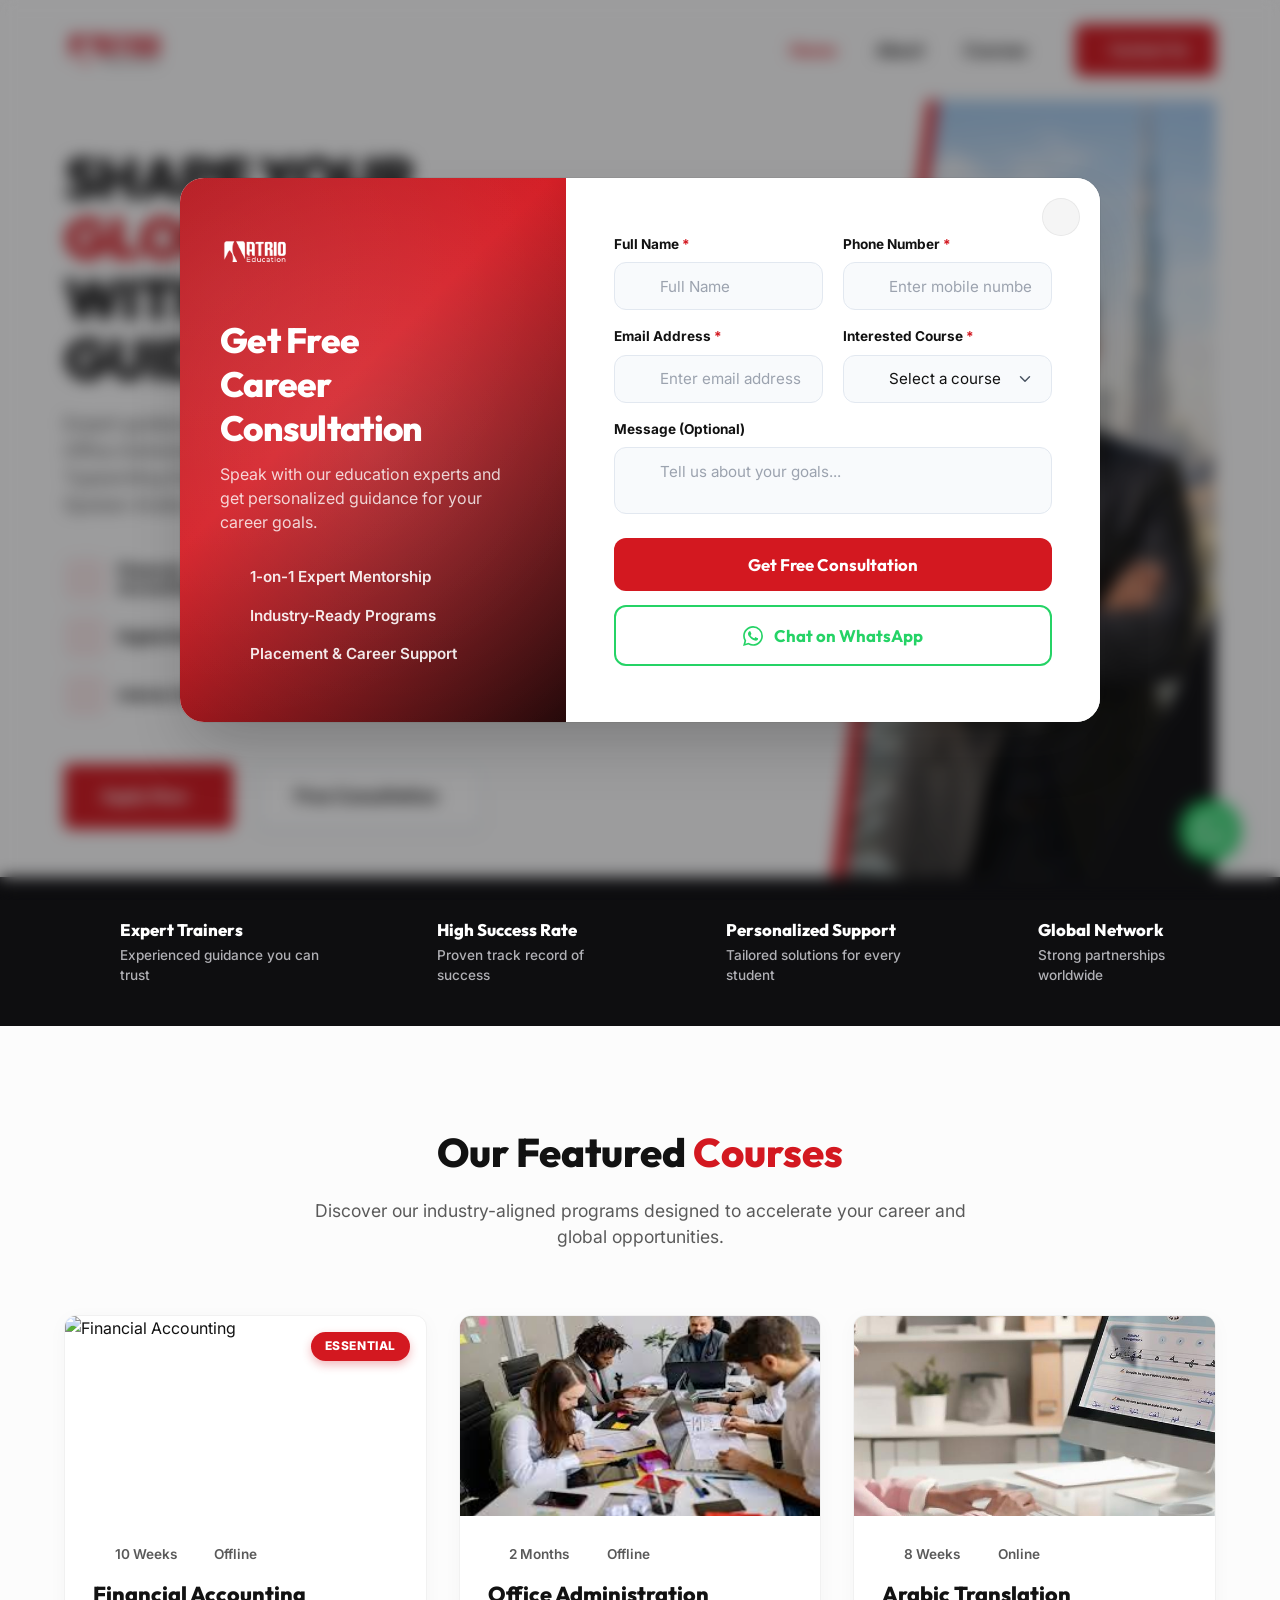
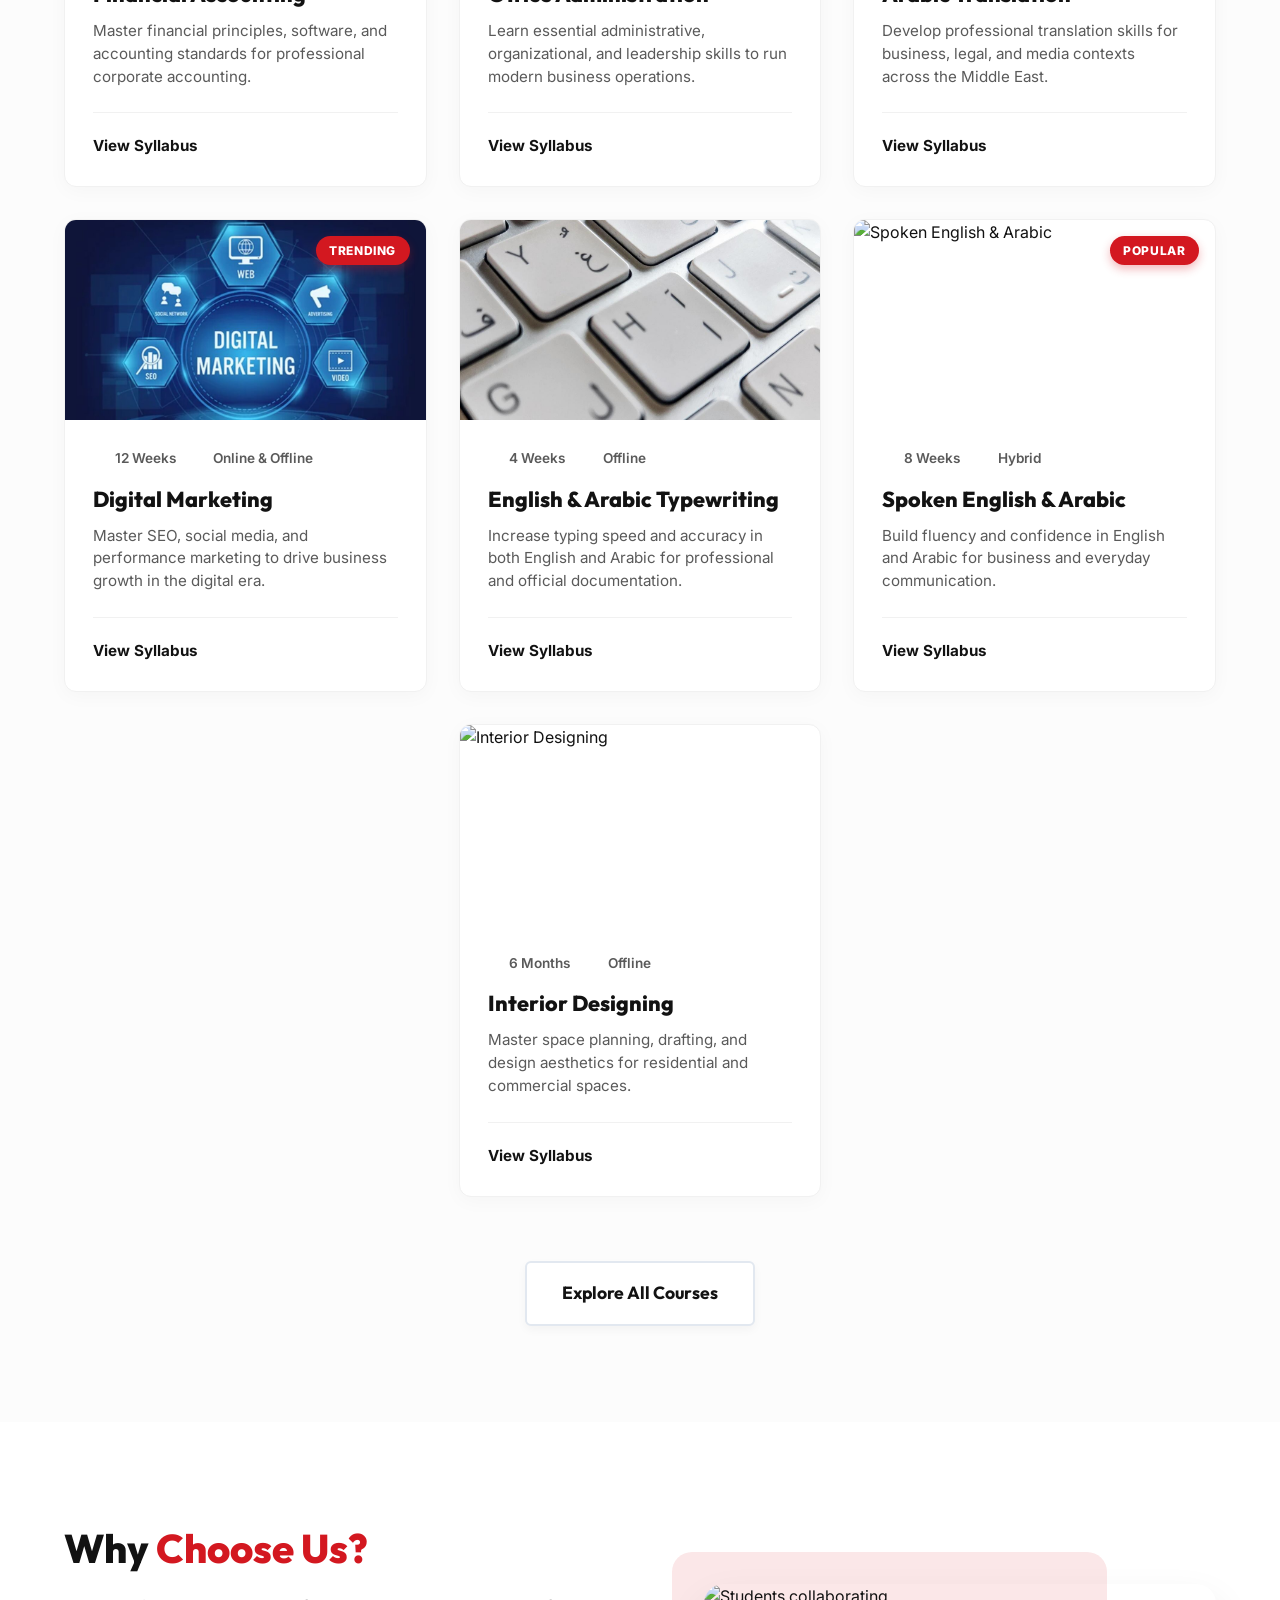
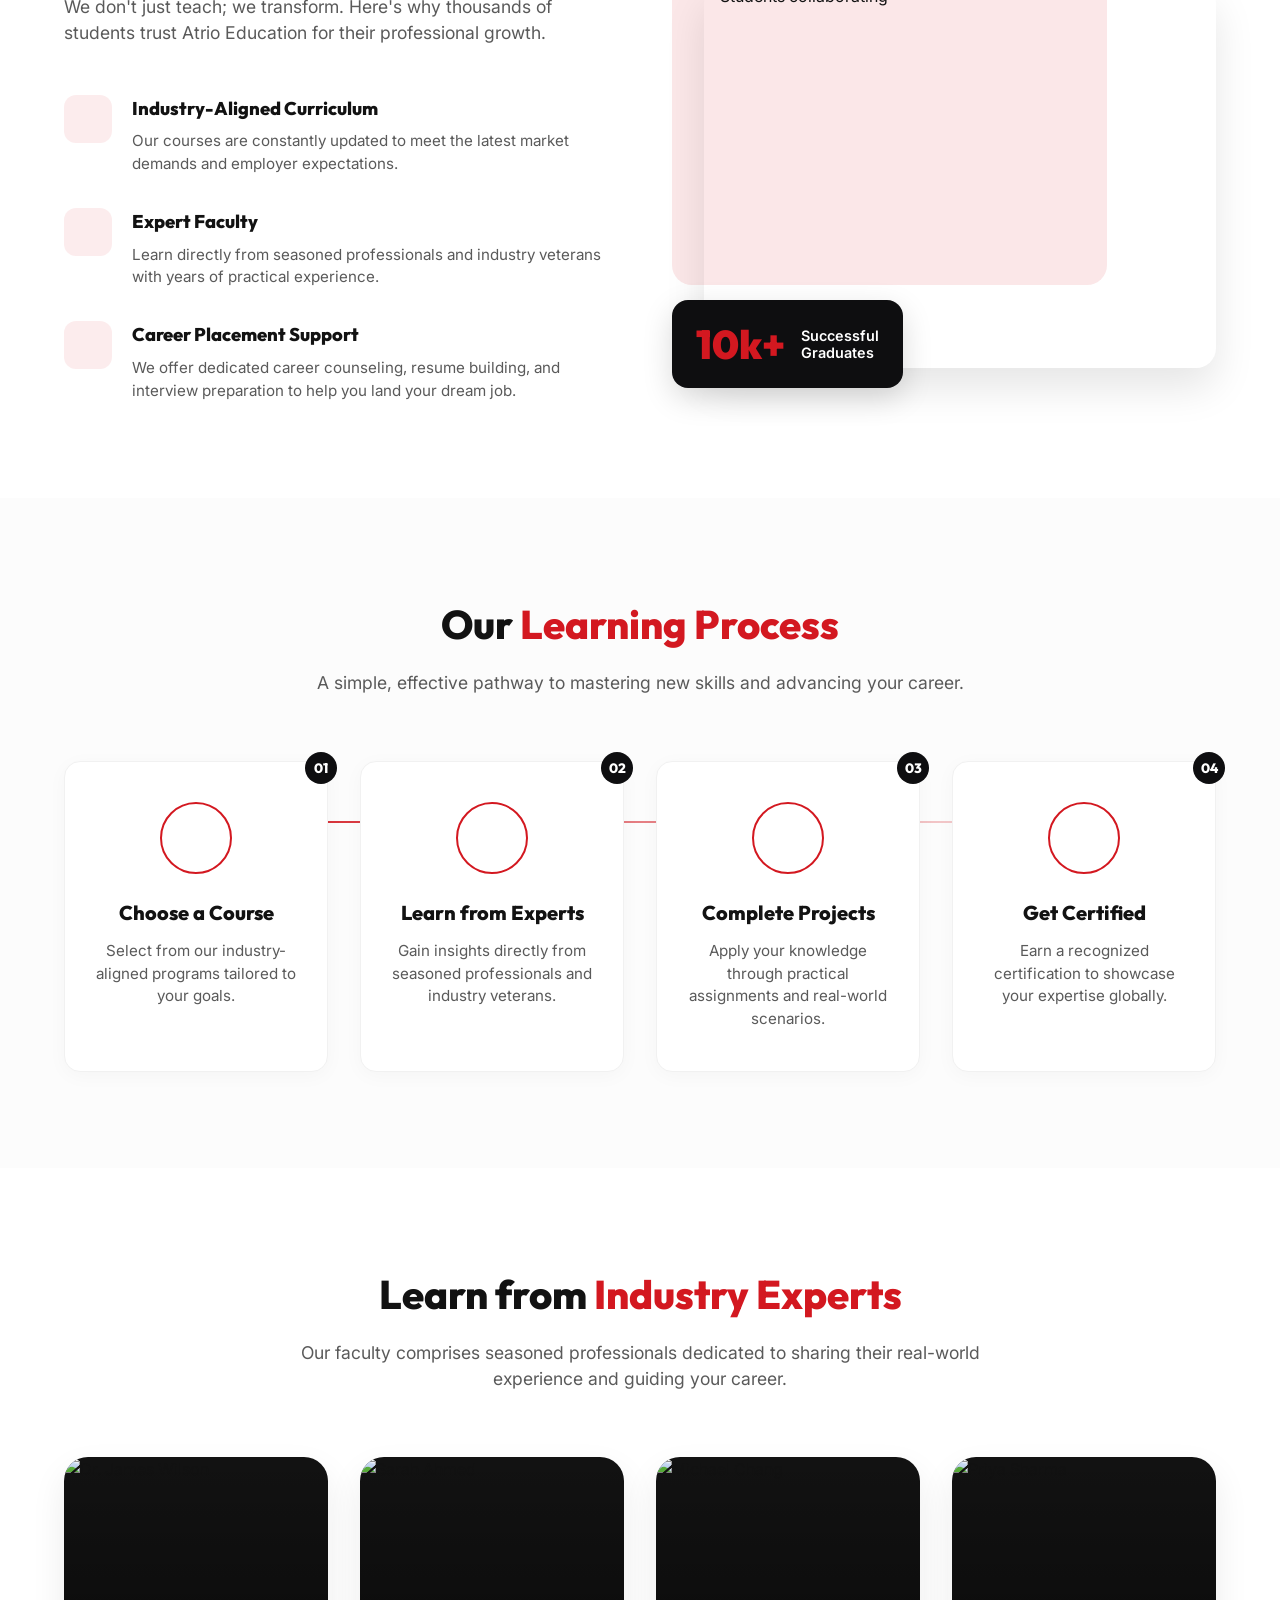
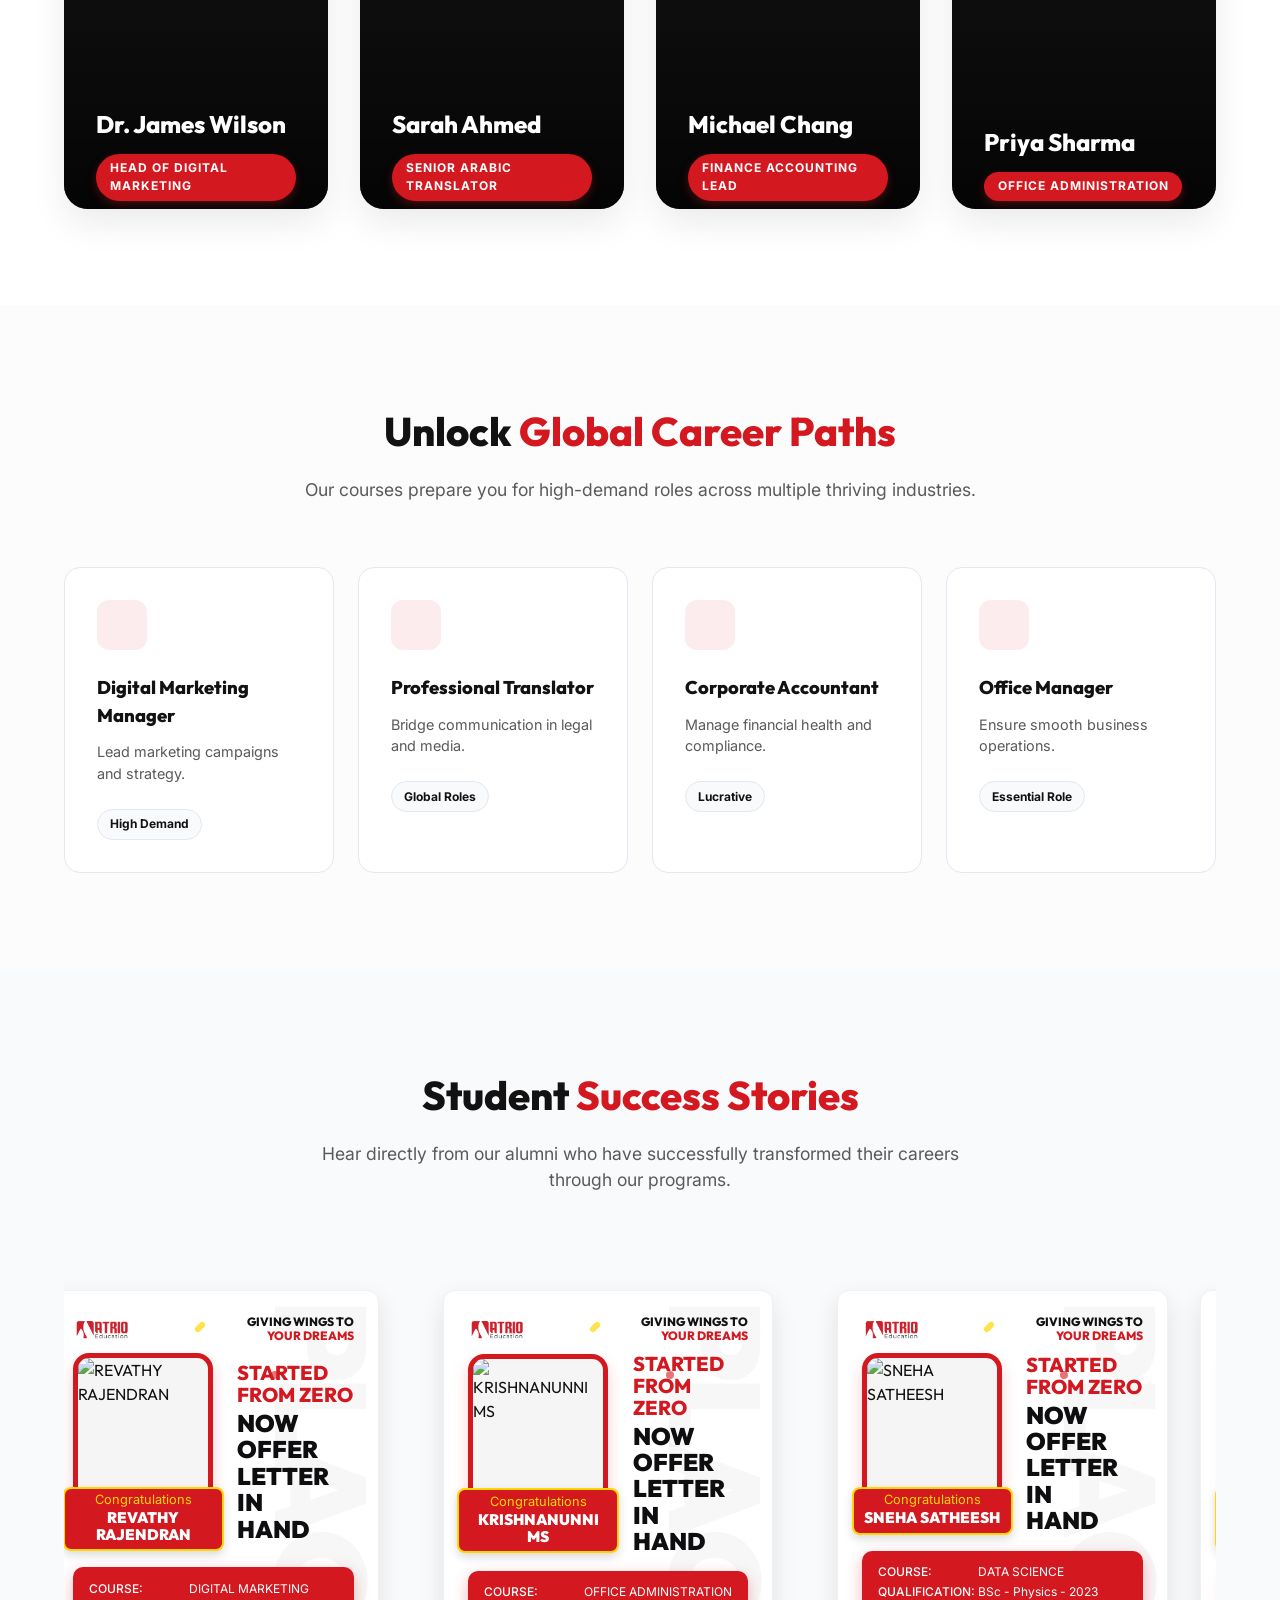
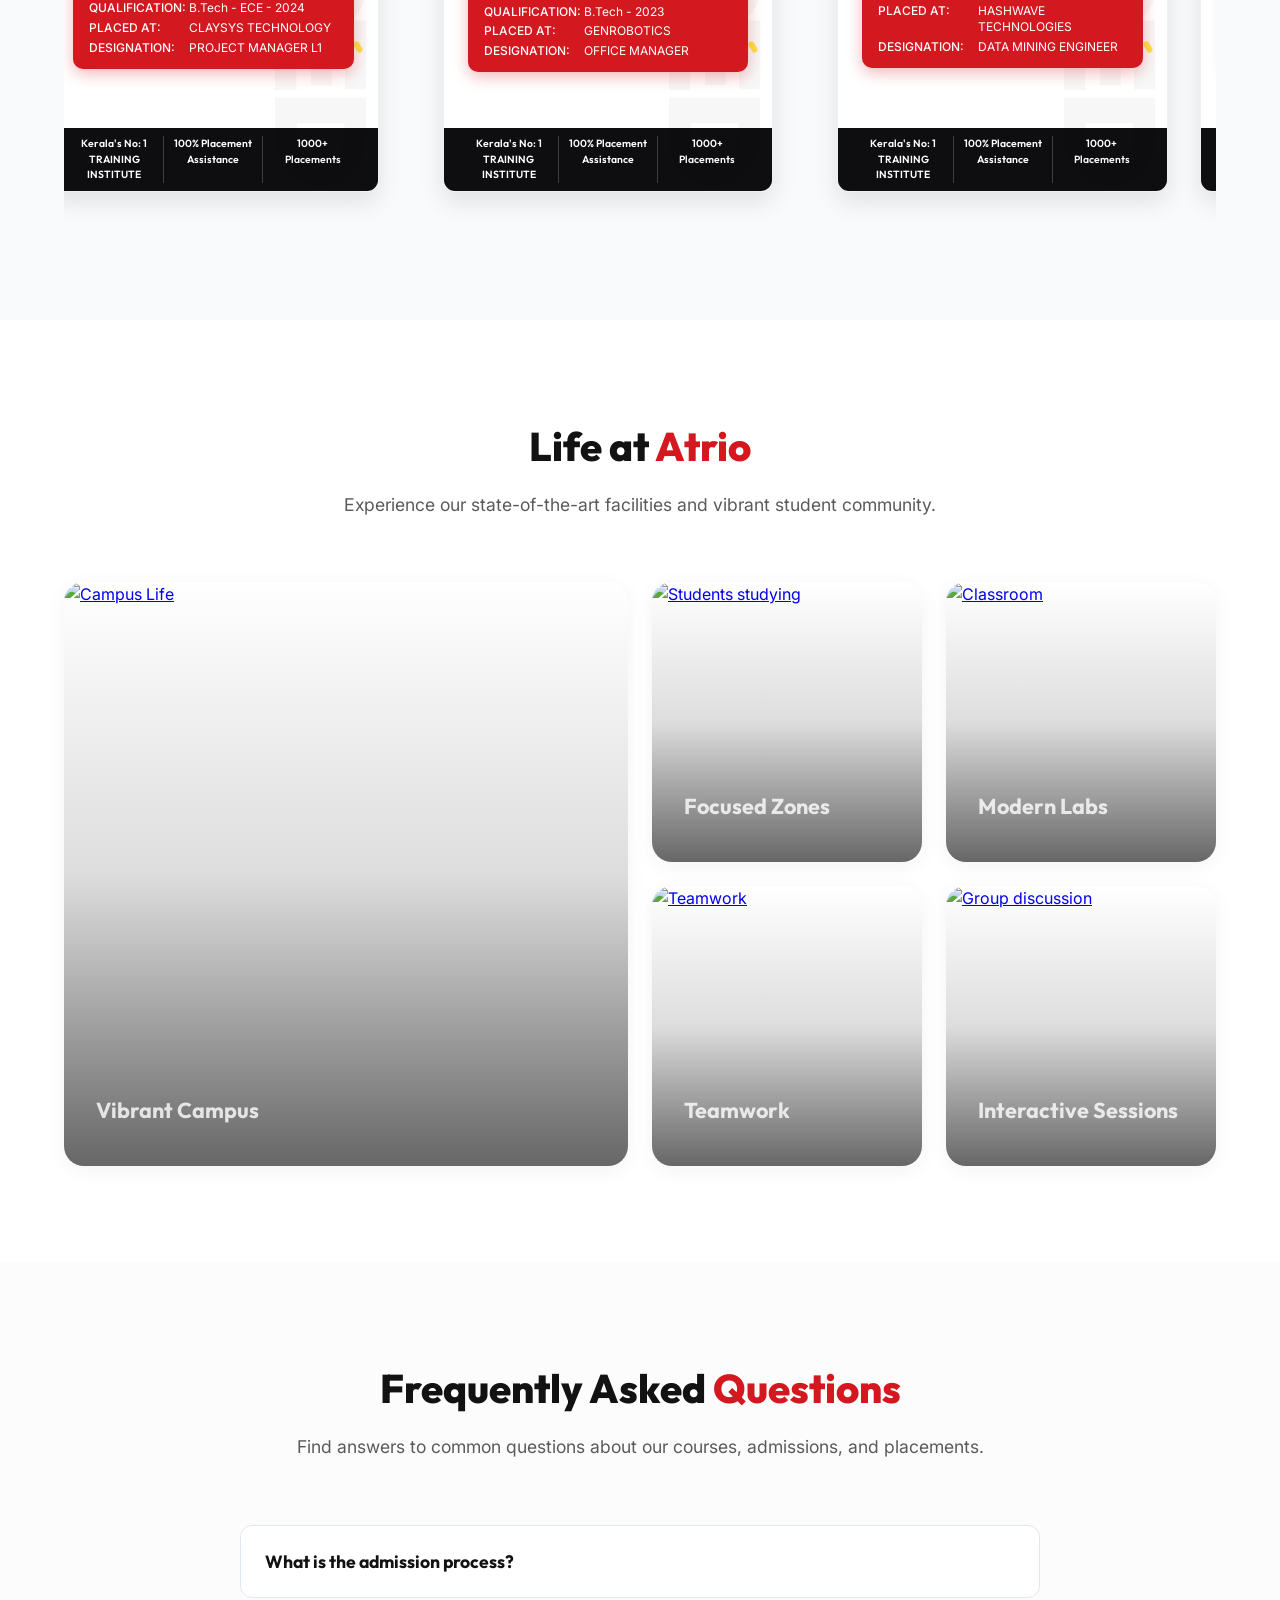
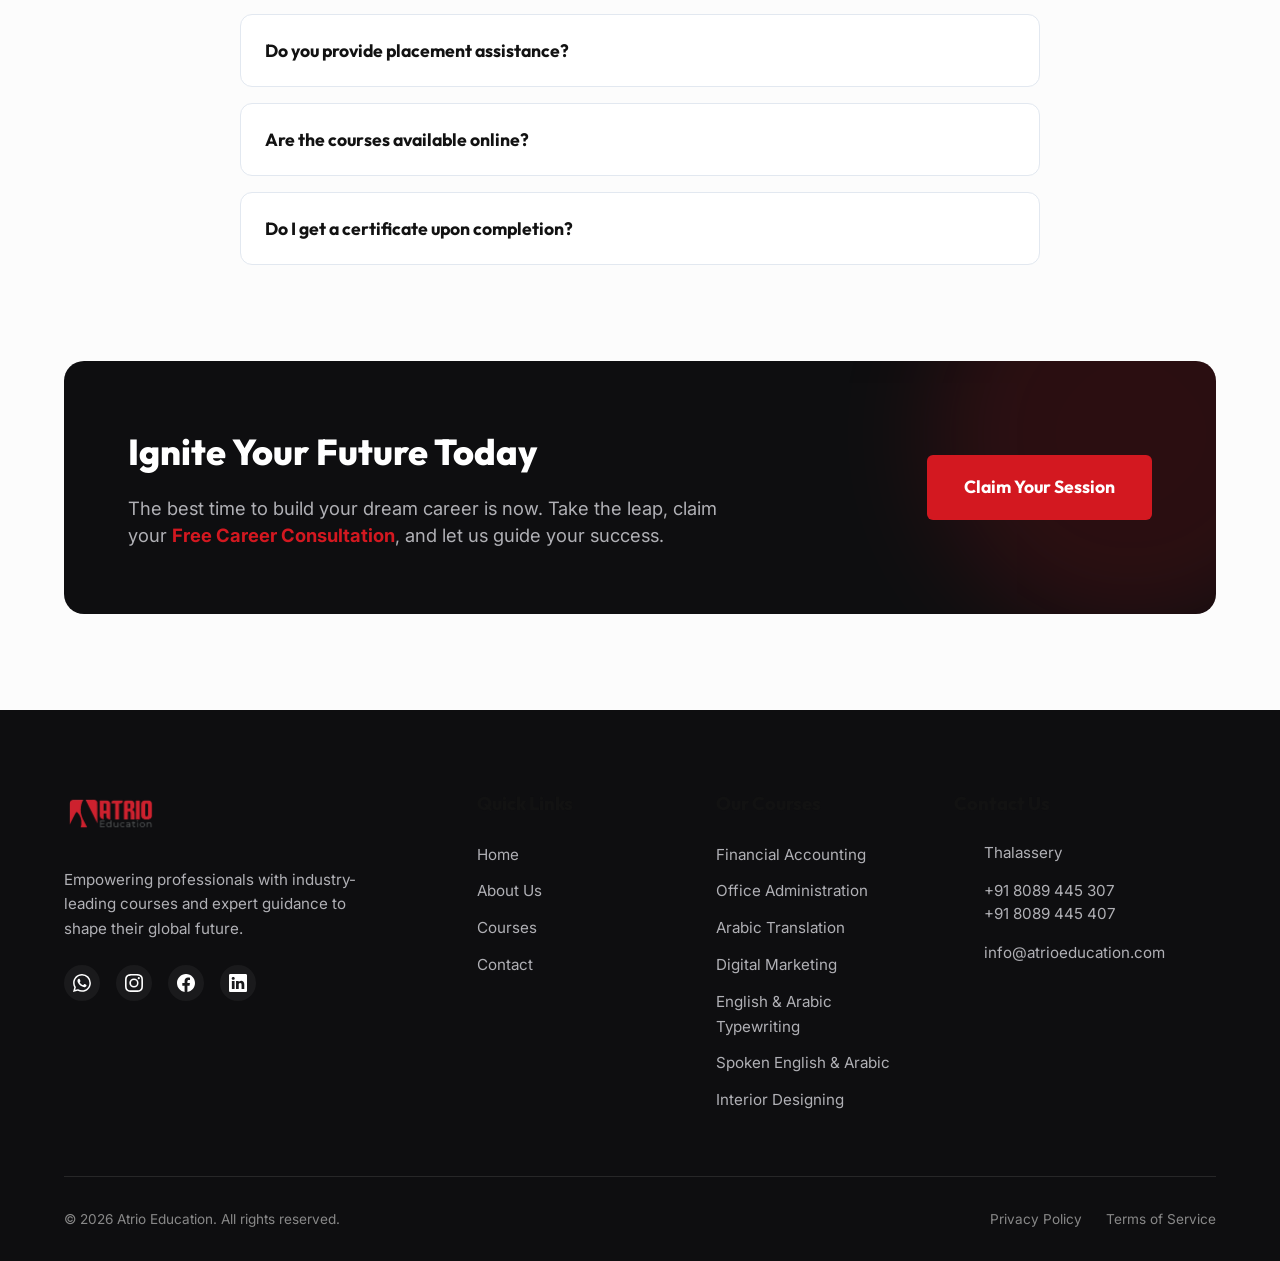
==== commit 6057d224: "feat: add Interior Designing course and update lead popup form styles" ====
--- a/index.html
+++ b/index.html
@@ -1,4 +1,4 @@
-<!doctype html>
+﻿<!doctype html>
 <html lang="en">
   <head>
     <meta charset="UTF-8" />
@@ -77,8 +77,9 @@
           </h1>
 
           <p class="hero-subtitle">
-            Expert guidance for Digital Marketing, Arabic Translation, Office
-            Management, and Interior Design courses.
+            Expert guidance for Financial Accounting, Digital Marketing, Office
+            Administration, Arabic Translation, Interior Designing, Typewriting
+            English, Typewriting Arabic, Spoken English, and Spoken Arabic courses.
           </p>
 
           <!-- 4 Course Badges (Grid layout matching reference style) -->
@@ -129,6 +130,14 @@
               </div>
               <div class="stat-text">
                 <h4>Spoken English & Arabic</h4>
+              </div>
+            </div>
+            <div class="stat-item">
+              <div class="stat-icon-wrapper">
+                <i data-lucide="pen-tool" class="stat-icon"></i>
+              </div>
+              <div class="stat-text">
+                <h4>Interior Designing</h4>
               </div>
             </div>
           </div>
@@ -355,6 +364,32 @@
               </p>
               <div class="course-footer">
                 <a href="syllabus-spoken-languages.html" class="btn-text"
+                  >View Syllabus <i data-lucide="arrow-right"></i
+                ></a>
+              </div>
+            </div>
+          </div>
+
+          <!-- Course 7 -->
+          <div class="course-card center-card">
+            <div class="course-image">
+              <img
+                src="https://images.unsplash.com/photo-1618221195710-dd6b41faaea6?q=80&w=800&auto=format&fit=crop"
+                alt="Interior Designing"
+              />
+            </div>
+            <div class="course-content">
+              <div class="course-meta">
+                <span><i data-lucide="clock"></i> 6 Months</span>
+                <span><i data-lucide="users"></i> Offline</span>
+              </div>
+              <h3>Interior Designing</h3>
+              <p>
+                Master space planning, drafting, and design aesthetics for residential
+                and commercial spaces.
+              </p>
+              <div class="course-footer">
+                <a href="syllabus-interior-designing.html" class="btn-text"
                   >View Syllabus <i data-lucide="arrow-right"></i
                 ></a>
               </div>
@@ -1736,14 +1771,15 @@
 
           <div class="footer-links">
             <h4>Our Courses</h4>
-            <ul>
-              <li><a href="#">Financial Accounting</a></li>
-              <li><a href="#">Office Administration</a></li>
-              <li><a href="#">Arabic Translation</a></li>
-              <li><a href="#">Digital Marketing</a></li>
-              <li><a href="#">English & Arabic Typewriting</a></li>
-              <li><a href="#">Spoken English & Arabic</a></li>
-            </ul>
+                    <ul>
+                        <li><a href="syllabus-financial-accounting.html">Financial Accounting</a></li>
+                        <li><a href="syllabus-office-administration.html">Office Administration</a></li>
+                        <li><a href="syllabus-arabic-translation.html">Arabic Translation</a></li>
+                        <li><a href="syllabus-digital-marketing.html">Digital Marketing</a></li>
+                        <li><a href="syllabus-typewriting.html">English & Arabic Typewriting</a></li>
+                        <li><a href="syllabus-spoken-languages.html">Spoken English & Arabic</a></li>
+                        <li><a href="syllabus-interior-designing.html">Interior Designing</a></li>
+                    </ul>
           </div>
 
           <div class="footer-contact">
@@ -1851,3 +1887,5 @@
     <script src="popup.js"></script>
   </body>
 </html>
+
+
--- a/style.css
+++ b/style.css
@@ -1,3356 +1,3564 @@
-/* ==========================================================================
-   Design System variables (Red, Black, White theme)
-   ========================================================================== */
-:root {
-    --color-bg: #FCFCFC;
-    --color-text-dark: #121212;
-    --color-text-muted: #5A5A5A;
-
-    --color-primary: #D31820;
-    /* Education Red */
-    --color-primary-hover: #B01018;
-    --color-black: #0E0E10;
-    --color-white: #FFFFFF;
-
-    --font-heading: 'Outfit', sans-serif;
-    --font-body: 'Inter', sans-serif;
-
-    --transition-fast: 150ms ease;
-    --transition-normal: 300ms ease;
-
-    --z-nav: 100;
-}
-
-/* ==========================================================================
-   Resets
-   ========================================================================== */
-* {
-    margin: 0;
-    padding: 0;
-    box-sizing: border-box;
-}
-
-html {
-    scroll-behavior: smooth;
-    overflow-x: hidden;
-    max-width: 100%;
-}
-
-body {
-    font-family: var(--font-body);
-    background-color: var(--color-bg);
-    color: var(--color-text-dark);
-    line-height: 1.5;
-    overflow-x: hidden;
-    max-width: 100%;
-    -webkit-font-smoothing: antialiased;
-}
-
-/* ==========================================================================
-   Global Typography
-   ========================================================================== */
-h1,
-h2,
-h3,
-h4,
-h5,
-h6 {
-    font-family: var(--font-heading);
-    font-weight: 800;
-    color: var(--color-text-dark);
-}
-
-.text-red {
-    color: var(--color-primary);
-}
-
-.font-bold {
-    font-weight: 700;
-}
-
-.container {
-    max-width: 1440px;
-    width: 100%;
-    margin: 0 auto;
-    padding: 0 4rem;
-}
-
-/* ==========================================================================
-   Buttons
-   ========================================================================== */
-.btn {
-    display: inline-flex;
-    align-items: center;
-    justify-content: center;
-    gap: 0.5rem;
-    padding: 0.8rem 1.6rem;
-    border-radius: 6px;
-    font-family: var(--font-heading);
-    font-weight: 700;
-    font-size: 1rem;
-    cursor: pointer;
-    transition: all var(--transition-normal);
-    border: 2px solid transparent;
-    text-decoration: none;
-}
-
-.btn-lg {
-    padding: 1.1rem 2.2rem;
-    font-size: 1.1rem;
-}
-
-.btn-primary {
-    background-color: var(--color-primary);
-    color: var(--color-white);
-}
-
-.btn-primary:hover {
-    background-color: var(--color-primary-hover);
-    transform: translateY(-2px);
-    box-shadow: 0 6px 20px rgba(211, 24, 32, 0.25);
-}
-
-.btn-outline {
-    background-color: var(--color-white);
-    color: var(--color-text-dark);
-    border-color: #E2E8F0;
-    box-shadow: 0 4px 10px rgba(0, 0, 0, 0.04);
-}
-
-.btn-outline:hover {
-    border-color: var(--color-text-dark);
-    background-color: #F8FAFC;
-    transform: translateY(-2px);
-}
-
-/* ==========================================================================
-   Navigation Bar
-   ========================================================================== */
-.mobile-menu-btn {
-    display: none;
-    background: none;
-    border: none;
-    color: var(--color-text-dark);
-    cursor: pointer;
-    padding: 0.5rem;
-}
-
-.mobile-menu-btn i {
-    width: 28px;
-    height: 28px;
-}
-
-.navbar {
-    position: fixed;
-    top: 0;
-    left: 0;
-    width: 100%;
-    height: 100px;
-    display: flex;
-    align-items: center;
-    z-index: var(--z-nav);
-    background: transparent;
-    transition: background-color var(--transition-normal), box-shadow var(--transition-normal), height var(--transition-normal);
-}
-
-.navbar.scrolled {
-    background-color: rgba(255, 255, 255, 0.9);
-    backdrop-filter: blur(12px);
-    -webkit-backdrop-filter: blur(12px);
-    box-shadow: 0 4px 20px rgba(0, 0, 0, 0.05);
-    height: 80px;
-}
-
-.nav-container {
-    max-width: 1440px;
-    width: 100%;
-    margin: 0 auto;
-    padding: 0 4rem;
-    display: flex;
-    align-items: center;
-    justify-content: space-between;
-}
-
-.logo {
-    display: flex;
-    align-items: center;
-}
-
-.logo img {
-    height: 52px;
-    object-fit: contain;
-}
-
-.nav-right {
-    display: flex;
-    align-items: center;
-    gap: 3rem;
-}
-
-.nav-links {
-    display: flex;
-    gap: 2.5rem;
-    list-style: none;
-    /* Explicit override to hide bullets */
-}
-
-.nav-links a {
-    font-family: var(--font-heading);
-    font-weight: 700;
-    font-size: 1.05rem;
-    color: var(--color-text-dark);
-    transition: color var(--transition-fast);
-    text-decoration: none;
-}
-
-.nav-links a:hover,
-.nav-links a.active {
-    color: var(--color-primary);
-}
-
-.nav-btn {
-    border-radius: 8px;
-    font-size: 0.95rem;
-}
-
-/* ==========================================================================
-   Hero Section Layout
-   ========================================================================== */
-.hero {
-    position: relative;
-    min-height: calc(100vh - 120px);
-    width: 100%;
-    display: flex;
-    align-items: stretch;
-    background-color: var(--color-bg);
-}
-
-.hero-container {
-    max-width: 1440px;
-    width: 100%;
-    margin: 0 auto;
-    padding: 100px 4rem 0;
-    /* Padding-top accounts for navbar height */
-    display: grid;
-    grid-template-columns: 1.15fr 0.85fr;
-    align-items: stretch;
-    gap: 3rem;
-}
-
-/* Left Content */
-.hero-content {
-    display: flex;
-    flex-direction: column;
-    justify-content: center;
-    padding: 3rem 0;
-    z-index: 10;
-}
-
-.hero-title {
-    font-size: clamp(2.5rem, 4.5vw, 4.2rem);
-    font-weight: 900;
-    letter-spacing: -0.03em;
-    color: var(--color-text-dark);
-    margin-bottom: 1.25rem;
-    line-height: 1.05;
-}
-
-.hero-subtitle {
-    font-size: 1.125rem;
-    color: var(--color-text-muted);
-    max-width: 540px;
-    margin-bottom: 2.5rem;
-    font-weight: 500;
-}
-
-/* Stats / Courses Badges */
-.hero-stats {
-    display: grid;
-    grid-template-columns: repeat(3, 1fr);
-    gap: 1rem;
-    margin-bottom: 3rem;
-    width: 100%;
-}
-
-.stat-item {
-    display: flex;
-    align-items: center;
-    gap: 0.75rem;
-    padding-right: 0.5rem;
-}
-
-.stat-item:last-child {
-    border-right: none;
-}
-
-.stat-icon-wrapper {
-    display: flex;
-    align-items: center;
-    justify-content: center;
-    width: 42px;
-    height: 42px;
-    background-color: rgba(213, 24, 32, 0.08);
-    border-radius: 8px;
-    color: var(--color-primary);
-    flex-shrink: 0;
-}
-
-.stat-icon {
-    width: 20px;
-    height: 20px;
-}
-
-.stat-text {
-    display: flex;
-    flex-direction: column;
-}
-
-.stat-text h4 {
-    font-size: 0.95rem;
-    font-weight: 800;
-    color: var(--color-text-dark);
-    line-height: 1.2;
-}
-
-.hero-actions {
-    display: flex;
-    gap: 1.5rem;
-}
-
-/* Right side graphic design area */
-.hero-graphic-area {
-    position: relative;
-    width: 100%;
-    height: 100%;
-    min-height: 580px;
-    display: flex;
-    align-items: stretch;
-}
-
-.shape-red-underlay {
-    position: absolute;
-    top: 0;
-    right: 0;
-    width: 82%;
-    height: 100%;
-    background-color: var(--color-primary);
-    clip-path: polygon(25% 0%, 100% 0%, 100% 100%, 0% 100%);
-    z-index: 1;
-}
-
-.shape-black-underlay {
-    position: absolute;
-    bottom: 0;
-    right: 0;
-    width: 58%;
-    height: 38%;
-    background-color: var(--color-black);
-    clip-path: polygon(32% 0%, 100% 0%, 100% 100%, 0% 100%);
-    z-index: 1;
-}
-
-.image-frame {
-    position: absolute;
-    top: 0;
-    right: 0;
-    width: 79%;
-    height: 100%;
-    clip-path: polygon(25% 0%, 100% 0%, 100% 65%, 65% 100%, 0% 100%);
-    z-index: 2;
-    background-color: #EAEAEA;
-    overflow: hidden;
-}
-
-.image-frame img {
-    width: 100%;
-    height: 100%;
-    object-fit: cover;
-    object-position: center top;
-}
-
-/* World Map overlay for the left background */
-.hero-map-overlay {
-    position: absolute;
-    top: 15%;
-    left: 4%;
-    width: 50%;
-    height: 70%;
-    background-image: radial-gradient(rgba(0, 0, 0, 0.04) 2px, transparent 2px);
-    background-size: 24px 24px;
-    mask-image: radial-gradient(circle, black 40%, transparent 80%);
-    -webkit-mask-image: radial-gradient(circle, black 40%, transparent 80%);
-    pointer-events: none;
-    z-index: 0;
-}
-
-/* ==========================================================================
-   Bottom Info Bar
-   ========================================================================== */
-.bottom-bar {
-    background-color: var(--color-black);
-    color: var(--color-white);
-    display: flex;
-    width: 100%;
-    align-items: stretch;
-}
-
-.features-row {
-    display: flex;
-    flex: 1;
-    padding: 2.5rem 4rem;
-    gap: 3rem;
-    justify-content: space-between;
-}
-
-.feature-item {
-    display: flex;
-    align-items: center;
-    gap: 1.25rem;
-}
-
-.feature-icon {
-    width: 40px;
-    height: 40px;
-    color: var(--color-primary);
-    stroke-width: 1.5;
-}
-
-.feature-text h4 {
-    font-size: 1.05rem;
-    font-weight: 800;
-    color: var(--color-white);
-    margin-bottom: 0.15rem;
-}
-
-.feature-text p {
-    font-size: 0.85rem;
-    color: #B0B0B5;
-    font-weight: 500;
-}
-
-.trusted-partner {
-    padding: 2.5rem 4rem;
-    background-color: var(--color-white);
-    color: var(--color-text-dark);
-    display: flex;
-    align-items: center;
-    min-width: 380px;
-    justify-content: center;
-}
-
-.trusted-partner h3 {
-    font-size: 1.35rem;
-    font-weight: 900;
-    line-height: 1.2;
-    letter-spacing: -0.01em;
-}
-
-/* ==========================================================================
-   Courses Section
-   ========================================================================== */
-.courses-section {
-    padding: 6rem 0;
-    background-color: var(--color-bg);
-}
-
-.section-header {
-    text-align: center;
-    max-width: 700px;
-    margin: 0 auto 4rem;
-}
-
-.section-title {
-    font-size: 2.5rem;
-    margin-bottom: 1rem;
-}
-
-.section-subtitle {
-    color: var(--color-text-muted);
-    font-size: 1.1rem;
-}
-
-.courses-grid {
-    display: grid;
-    grid-template-columns: repeat(3, 1fr);
-    gap: 2rem;
-}
-
-.course-card {
-    background-color: var(--color-white);
-    border-radius: 12px;
-    overflow: hidden;
-    box-shadow: 0 4px 20px rgba(0, 0, 0, 0.03);
-    transition: transform var(--transition-normal), box-shadow var(--transition-normal);
-    border: 1px solid #F1F1F1;
-    display: flex;
-    flex-direction: column;
-}
-
-.course-card:hover {
-    transform: translateY(-8px);
-    box-shadow: 0 12px 30px rgba(0, 0, 0, 0.08);
-}
-
-.course-image {
-    position: relative;
-    width: 100%;
-    height: 200px;
-}
-
-.course-image img {
-    width: 100%;
-    height: 100%;
-    object-fit: cover;
-}
-
-.course-badge {
-    position: absolute;
-    top: 1rem;
-    right: 1rem;
-    background-color: var(--color-primary);
-    color: var(--color-white);
-    padding: 0.35rem 0.85rem;
-    border-radius: 20px;
-    font-size: 0.75rem;
-    font-weight: 800;
-    text-transform: uppercase;
-    letter-spacing: 0.05em;
-    box-shadow: 0 4px 10px rgba(213, 24, 32, 0.3);
-}
-
-.course-content {
-    padding: 1.75rem;
-    display: flex;
-    flex-direction: column;
-    flex: 1;
-}
-
-.course-meta {
-    display: flex;
-    gap: 1rem;
-    margin-bottom: 1rem;
-    font-size: 0.85rem;
-    color: var(--color-text-muted);
-    font-weight: 600;
-}
-
-.course-meta span {
-    display: flex;
-    align-items: center;
-    gap: 0.35rem;
-}
-
-.course-meta i {
-    width: 16px;
-    height: 16px;
-    color: var(--color-primary);
-}
-
-.course-content h3 {
-    font-size: 1.35rem;
-    margin-bottom: 0.75rem;
-    line-height: 1.3;
-}
-
-.course-content p {
-    color: var(--color-text-muted);
-    font-size: 0.95rem;
-    margin-bottom: 1.5rem;
-    flex: 1;
-}
-
-.course-footer {
-    border-top: 1px solid #F1F1F1;
-    padding-top: 1.25rem;
-    margin-top: auto;
-}
-
-.btn-text {
-    display: inline-flex;
-    align-items: center;
-    gap: 0.5rem;
-    color: var(--color-text-dark);
-    font-weight: 700;
-    font-size: 0.95rem;
-    text-decoration: none;
-    transition: color var(--transition-fast);
-}
-
-.btn-text i {
-    width: 18px;
-    height: 18px;
-    transition: transform var(--transition-fast);
-}
-
-.btn-text:hover {
-    color: var(--color-primary);
-}
-
-.btn-text:hover i {
-    transform: translateX(4px);
-}
-
-.section-footer {
-    text-align: center;
-    margin-top: 4rem;
-}
-
-/* ==========================================================================
-   Why Choose Us Section
-   ========================================================================== */
-.why-choose-us {
-    padding: 6rem 0;
-    background-color: var(--color-white);
-}
-
-.wcu-grid {
-    display: grid;
-    grid-template-columns: 1fr 1fr;
-    gap: 4rem;
-    align-items: center;
-}
-
-.section-header-left {
-    margin-bottom: 3rem;
-}
-
-.section-header-left .section-title {
-    font-size: 2.5rem;
-    margin-bottom: 1rem;
-}
-
-.section-header-left .section-subtitle {
-    color: var(--color-text-muted);
-    font-size: 1.1rem;
-}
-
-.wcu-features {
-    display: flex;
-    flex-direction: column;
-    gap: 2rem;
-}
-
-.wcu-feature {
-    display: flex;
-    gap: 1.25rem;
-}
-
-.wcu-icon {
-    width: 48px;
-    height: 48px;
-    background-color: rgba(213, 24, 32, 0.08);
-    border-radius: 12px;
-    display: flex;
-    align-items: center;
-    justify-content: center;
-    color: var(--color-primary);
-    flex-shrink: 0;
-}
-
-.wcu-icon i {
-    width: 24px;
-    height: 24px;
-}
-
-.wcu-text h4 {
-    font-size: 1.15rem;
-    margin-bottom: 0.5rem;
-    color: var(--color-text-dark);
-}
-
-.wcu-text p {
-    font-size: 0.95rem;
-    color: var(--color-text-muted);
-}
-
-.wcu-image-wrapper {
-    position: relative;
-    border-radius: 20px;
-    padding-left: 2rem;
-    padding-top: 2rem;
-}
-
-.wcu-image-wrapper::before {
-    content: '';
-    position: absolute;
-    top: 0;
-    left: 0;
-    width: 80%;
-    height: 80%;
-    background-color: var(--color-primary);
-    border-radius: 20px;
-    z-index: 0;
-    opacity: 0.1;
-}
-
-.wcu-image {
-    position: relative;
-    z-index: 1;
-    border-radius: 20px;
-    overflow: hidden;
-    box-shadow: 0 20px 40px rgba(0, 0, 0, 0.1);
-}
-
-.wcu-image img {
-    width: 100%;
-    height: auto;
-    display: block;
-    object-fit: cover;
-    aspect-ratio: 4/3;
-}
-
-.wcu-badge {
-    position: absolute;
-    bottom: -20px;
-    left: 0;
-    background-color: var(--color-black);
-    color: var(--color-white);
-    padding: 1.5rem;
-    border-radius: 16px;
-    display: flex;
-    align-items: center;
-    gap: 1rem;
-    z-index: 2;
-    box-shadow: 0 10px 30px rgba(0, 0, 0, 0.15);
-}
-
-.wcu-badge-number {
-    font-size: 2.5rem;
-    font-family: var(--font-heading);
-    font-weight: 900;
-    color: var(--color-primary);
-    line-height: 1;
-}
-
-.wcu-badge-text {
-    font-size: 0.9rem;
-    font-weight: 600;
-    line-height: 1.2;
-}
-
-/* ==========================================================================
-   Testimonials Section
-   ========================================================================== */
-.testimonials-section {
-    padding: 6rem 0;
-    background-color: #F8FAFC;
-}
-
-.testimonials-slider {
-    width: 100%;
-    overflow: hidden;
-    padding: 1rem 0 3rem;
-    position: relative;
-}
-
-.testimonials-slider-track {
-    display: flex;
-    width: 400%;
-    /* 4 slides including the clone */
-    animation: slide-carousel 15s infinite;
-}
-
-.testimonials-slider-track:hover {
-    animation-play-state: paused;
-}
-
-.testimonials-slide {
-    width: 25%;
-    display: grid;
-    grid-template-columns: repeat(3, 1fr);
-    gap: 2rem;
-    flex-shrink: 0;
-}
-
-@keyframes slide-carousel {
-
-    0%,
-    28.33% {
-        transform: translateX(0);
-    }
-
-    33.33%,
-    61.66% {
-        transform: translateX(-25%);
-    }
-
-    66.66%,
-    95% {
-        transform: translateX(-50%);
-    }
-
-    100% {
-        transform: translateX(-75%);
-    }
-}
-
-.testimonial-card {
-    background-color: var(--color-white);
-    padding: 2.5rem 2rem;
-    border-radius: 16px;
-    box-shadow: 0 4px 20px rgba(0, 0, 0, 0.03);
-    border: 1px solid #F1F1F1;
-    transition: transform var(--transition-normal);
-}
-
-.testimonial-card:hover {
-    transform: translateY(-5px);
-    box-shadow: 0 12px 30px rgba(0, 0, 0, 0.06);
-}
-
-.testimonial-rating {
-    display: flex;
-    gap: 0.25rem;
-    margin-bottom: 1.5rem;
-}
-
-.star-filled {
-    width: 20px;
-    height: 20px;
-    color: #F59E0B;
-    fill: #F59E0B;
-}
-
-.testimonial-quote {
-    font-size: 1.05rem;
-    color: var(--color-text-dark);
-    font-style: italic;
-    line-height: 1.6;
-    margin-bottom: 2rem;
-}
-
-.testimonial-author {
-    display: flex;
-    align-items: center;
-    gap: 1rem;
-}
-
-.testimonial-author img {
-    width: 50px;
-    height: 50px;
-    border-radius: 50%;
-    object-fit: cover;
-}
-
-.author-info h4 {
-    font-size: 1rem;
-    margin-bottom: 0.15rem;
-}
-
-.author-info span {
-    font-size: 0.85rem;
-    color: var(--color-text-muted);
-}
-
-/* ==========================================================================
-   Promotional Banner
-   ========================================================================== */
-.promo-banner {
-    padding: 0 4rem 6rem;
-    background-color: var(--color-bg);
-}
-
-.promo-container {
-    max-width: 1440px;
-    margin: 0 auto;
-    background-color: var(--color-black);
-    border-radius: 20px;
-    padding: 4rem;
-    display: flex;
-    align-items: center;
-    justify-content: space-between;
-    position: relative;
-    overflow: hidden;
-}
-
-/* Red accent shapes in banner */
-.promo-container::before {
-    content: '';
-    position: absolute;
-    top: -50%;
-    right: -10%;
-    width: 400px;
-    height: 400px;
-    background-color: var(--color-primary);
-    border-radius: 50%;
-    opacity: 0.15;
-    filter: blur(50px);
-}
-
-.promo-content {
-    position: relative;
-    z-index: 2;
-    max-width: 600px;
-}
-
-.promo-content h2 {
-    color: var(--color-white);
-    font-size: 2.25rem;
-    margin-bottom: 1rem;
-}
-
-.promo-content p {
-    color: #B0B0B5;
-    font-size: 1.15rem;
-}
-
-.promo-action {
-    position: relative;
-    z-index: 2;
-}
-
-/* ==========================================================================
-   Footer Section
-   ========================================================================== */
-.footer {
-    background-color: var(--color-black);
-    color: var(--color-white);
-    padding: 5rem 0 2rem;
-}
-
-.footer-top {
-    display: grid;
-    grid-template-columns: 2fr 1fr 1fr 1.5fr;
-    gap: 4rem;
-    margin-bottom: 4rem;
-}
-
-.footer-brand .footer-logo {
-    height: 48px;
-    margin-bottom: 1.5rem;
-    object-fit: contain;
-}
-
-.footer-brand p {
-    color: #B0B0B5;
-    font-size: 0.95rem;
-    line-height: 1.6;
-    margin-bottom: 1.5rem;
-    max-width: 320px;
-}
-
-.social-links {
-    display: flex;
-    gap: 1rem;
-}
-
-.social-links a {
-    display: flex;
-    align-items: center;
-    justify-content: center;
-    width: 36px;
-    height: 36px;
-    background-color: rgba(255, 255, 255, 0.05);
-    border-radius: 50%;
-    color: var(--color-white);
-    transition: background-color var(--transition-fast), transform var(--transition-fast);
-}
-
-.social-links a:hover {
-    background-color: var(--color-primary);
-    transform: translateY(-2px);
-}
-
-.social-links a i {
-    width: 18px;
-    height: 18px;
-}
-
-.footer-links h4,
-.footer-contact h4 {
-    font-size: 1.15rem;
-    margin-bottom: 1.5rem;
-    font-family: var(--font-heading);
-}
-
-.footer-links ul {
-    list-style: none;
-    display: flex;
-    flex-direction: column;
-    gap: 0.75rem;
-}
-
-.footer-links a {
-    color: #B0B0B5;
-    text-decoration: none;
-    font-size: 0.95rem;
-    transition: color var(--transition-fast);
-}
-
-.footer-links a:hover {
-    color: var(--color-primary);
-}
-
-.contact-info {
-    list-style: none;
-    display: flex;
-    flex-direction: column;
-    gap: 1rem;
-}
-
-.contact-info li {
-    display: flex;
-    align-items: flex-start;
-    gap: 0.75rem;
-    color: #B0B0B5;
-    font-size: 0.95rem;
-}
-
-.contact-info i {
-    width: 18px;
-    height: 18px;
-    color: var(--color-primary);
-    flex-shrink: 0;
-    margin-top: 0.15rem;
-}
-
-.footer-bottom {
-    display: flex;
-    justify-content: space-between;
-    align-items: center;
-    padding-top: 2rem;
-    border-top: 1px solid rgba(255, 255, 255, 0.1);
-    color: #888888;
-    font-size: 0.85rem;
-}
-
-.footer-legal {
-    display: flex;
-    gap: 1.5rem;
-}
-
-.footer-legal a {
-    color: #888888;
-    text-decoration: none;
-    transition: color var(--transition-fast);
-}
-
-.footer-legal a:hover {
-    color: var(--color-white);
-}
-
-
-/* ==========================================================================
-   Trainers Section
-   ========================================================================== */
-.trainers-section {
-    padding: 6rem 0;
-    background-color: var(--color-white);
-}
-
-.trainers-grid {
-    display: grid;
-    grid-template-columns: repeat(4, 1fr);
-    gap: 2rem;
-}
-
-.trainer-card {
-    position: relative;
-    border-radius: 24px;
-    overflow: hidden;
-    aspect-ratio: 3 / 4;
-    box-shadow: 0 15px 35px rgba(0,0,0,0.08);
-    transition: all 500ms cubic-bezier(0.4, 0, 0.2, 1);
-    cursor: pointer;
-    background-color: #121212;
-    display: block;
-}
-
-.trainer-card:hover {
-    transform: translateY(-10px);
-    box-shadow: 0 25px 50px rgba(213, 24, 32, 0.2);
-}
-
-.trainer-image {
-    position: absolute;
-    top: 0;
-    left: 0;
-    width: 100%;
-    height: 100%;
-    z-index: 1;
-}
-
-.trainer-image::after {
-    content: '';
-    position: absolute;
-    top: 0;
-    left: 0;
-    width: 100%;
-    height: 100%;
-    background: linear-gradient(to top, rgba(0, 0, 0, 0.95) 0%, rgba(0, 0, 0, 0.4) 50%, transparent 100%);
-    transition: opacity 500ms ease;
-    opacity: 0.8;
-}
-
-.trainer-card:hover .trainer-image::after {
-    opacity: 1;
-    background: linear-gradient(to top, rgba(0, 0, 0, 0.98) 0%, rgba(0, 0, 0, 0.7) 60%, rgba(0, 0, 0, 0.2) 100%);
-}
-
-.trainer-image img {
-    width: 100%;
-    height: 100%;
-    object-fit: cover;
-    transition: transform 700ms cubic-bezier(0.4, 0, 0.2, 1);
-    display: block;
-}
-
-.trainer-card:hover .trainer-image img {
-    transform: scale(1.1);
-}
-
-.trainer-social {
-    position: absolute;
-    top: 1.5rem;
-    right: 1.5rem;
-    display: flex;
-    flex-direction: column;
-    gap: 0.75rem;
-    z-index: 3;
-    opacity: 0;
-    visibility: hidden;
-    transform: translateX(20px);
-    transition: all 400ms cubic-bezier(0.4, 0, 0.2, 1);
-}
-
-.trainer-card:hover .trainer-social {
-    opacity: 1;
-    visibility: visible;
-    transform: translateX(0);
-}
-
-.trainer-social a {
-    width: 40px;
-    height: 40px;
-    background-color: rgba(255, 255, 255, 0.1);
-    backdrop-filter: blur(8px);
-    -webkit-backdrop-filter: blur(8px);
-    border: 1px solid rgba(255, 255, 255, 0.2);
-    color: var(--color-white);
-    border-radius: 50%;
-    display: flex;
-    align-items: center;
-    justify-content: center;
-    transition: all var(--transition-fast);
-}
-
-.trainer-social a:hover {
-    background-color: var(--color-primary);
-    border-color: var(--color-primary);
-    transform: scale(1.1);
-}
-
-.trainer-social a svg {
-    width: 16px;
-    height: 16px;
-    fill: currentColor;
-}
-
-.trainer-info {
-    position: absolute;
-    bottom: 0;
-    left: 0;
-    width: 100%;
-    padding: 2rem;
-    z-index: 2;
-    display: flex;
-    flex-direction: column;
-    align-items: flex-start;
-    text-align: left;
-}
-
-.trainer-info h3 {
-    font-size: 1.5rem;
-    font-family: var(--font-heading);
-    font-weight: 800;
-    color: var(--color-white);
-    margin-bottom: 0.25rem;
-    text-align: left;
-    width: 100%;
-    transform: translateY(40px);
-    transition: transform 500ms cubic-bezier(0.4, 0, 0.2, 1);
-}
-
-.trainer-info span {
-    display: inline-block;
-    background-color: var(--color-primary);
-    color: var(--color-white);
-    padding: 0.35rem 0.85rem;
-    border-radius: 30px;
-    font-size: 0.75rem;
-    font-weight: 700;
-    text-transform: uppercase;
-    letter-spacing: 1px;
-    margin-top: 0.5rem;
-    box-shadow: 0 4px 10px rgba(213, 24, 32, 0.3);
-    transform: translateY(40px);
-    transition: transform 500ms cubic-bezier(0.4, 0, 0.2, 1);
-}
-
-.trainer-info p {
-    color: rgba(255, 255, 255, 0.8);
-    font-size: 0.95rem;
-    line-height: 1.6;
-    margin-top: 1rem;
-    margin-bottom: 0;
-    opacity: 0;
-    visibility: hidden;
-    max-height: 0;
-    overflow: hidden;
-    text-align: left;
-    width: 100%;
-    transform: translateY(40px);
-    transition: all 400ms cubic-bezier(0.4, 0, 0.2, 1);
-}
-
-.trainer-card:hover .trainer-info h3,
-.trainer-card:hover .trainer-info span {
-    transform: translateY(0);
-}
-
-.trainer-card:hover .trainer-info p {
-    opacity: 1;
-    visibility: visible;
-    max-height: 100px;
-    transform: translateY(0);
-}
-/* ==========================================================================
-   Career Paths Section
-   ========================================================================== */
-.career-paths-section {
-    padding: 6rem 0;
-    background-color: var(--color-bg);
-}
-
-.career-grid {
-    display: grid;
-    grid-template-columns: repeat(4, 1fr);
-    gap: 1.5rem;
-}
-
-.career-card {
-    background-color: var(--color-white);
-    padding: 2rem;
-    border-radius: 16px;
-    border: 1px solid #E2E8F0;
-    position: relative;
-    transition: all var(--transition-normal);
-}
-
-.career-card:hover {
-    border-color: var(--color-primary);
-    box-shadow: 0 10px 30px rgba(213, 24, 32, 0.08);
-    transform: translateY(-5px);
-}
-
-.career-icon {
-    width: 50px;
-    height: 50px;
-    background-color: rgba(213, 24, 32, 0.08);
-    color: var(--color-primary);
-    border-radius: 12px;
-    display: flex;
-    align-items: center;
-    justify-content: center;
-    margin-bottom: 1.5rem;
-    transition: background-color var(--transition-fast), color var(--transition-fast);
-}
-
-.career-card:hover .career-icon {
-    background-color: var(--color-primary);
-    color: var(--color-white);
-}
-
-.career-icon i {
-    width: 24px;
-    height: 24px;
-}
-
-.career-card h3 {
-    font-size: 1.15rem;
-    margin-bottom: 0.75rem;
-}
-
-.career-card p {
-    font-size: 0.9rem;
-    color: var(--color-text-muted);
-    margin-bottom: 1.5rem;
-    line-height: 1.5;
-}
-
-.salary-tag {
-    display: inline-block;
-    padding: 0.35rem 0.75rem;
-    background-color: #F8FAFC;
-    color: var(--color-text-dark);
-    font-size: 0.75rem;
-    font-weight: 700;
-    border-radius: 20px;
-    border: 1px solid #E2E8F0;
-}
-
-/* ==========================================================================
-   Gallery Section
-   ========================================================================== */
-.gallery-section {
-    padding: 6rem 0;
-    background-color: var(--color-white);
-}
-
-.gallery-grid {
-    display: grid;
-    grid-template-columns: repeat(4, 1fr);
-    grid-auto-rows: 280px;
-    gap: 1.5rem;
-}
-
-.gallery-item {
-    position: relative;
-    border-radius: 20px;
-    overflow: hidden;
-    display: block;
-    box-shadow: 0 4px 20px rgba(0, 0, 0, 0.05);
-}
-
-.gallery-item::before {
-    content: '';
-    position: absolute;
-    inset: 0;
-    background: linear-gradient(to top, rgba(14, 14, 16, 0.9) 0%, rgba(14, 14, 16, 0.2) 50%, transparent 100%);
-    opacity: 0.7;
-    z-index: 1;
-    transition: opacity var(--transition-normal);
-}
-
-.gallery-item:hover::before {
-    opacity: 0.9;
-}
-
-.gallery-item.item-large {
-    grid-column: span 2;
-    grid-row: span 2;
-}
-
-.gallery-item.item-tall {
-    grid-row: span 2;
-}
-
-.gallery-item.item-wide {
-    grid-column: span 2;
-}
-
-.gallery-item img {
-    width: 100%;
-    height: 100%;
-    object-fit: cover;
-    transition: transform 700ms cubic-bezier(0.4, 0, 0.2, 1);
-    z-index: 0;
-}
-
-.gallery-item:hover img {
-    transform: scale(1.08);
-}
-
-.gallery-overlay {
-    position: absolute;
-    inset: 0;
-    display: flex;
-    align-items: flex-end;
-    padding: 2rem;
-    z-index: 2;
-}
-
-.gallery-text {
-    transform: translateY(20px);
-    transition: transform 400ms cubic-bezier(0.4, 0, 0.2, 1), opacity 400ms ease;
-    opacity: 0.8;
-}
-
-.gallery-item:hover .gallery-text {
-    transform: translateY(0);
-    opacity: 1;
-}
-
-.gallery-text h3 {
-    color: var(--color-white);
-    font-size: 1.35rem;
-    margin-bottom: 0.35rem;
-    font-weight: 700;
-}
-
-.gallery-text p {
-    color: rgba(255, 255, 255, 0.85);
-    font-size: 0.95rem;
-    transform: translateY(10px);
-    opacity: 0;
-    transition: transform 400ms cubic-bezier(0.4, 0, 0.2, 1) 100ms, opacity 400ms ease 100ms;
-}
-
-.gallery-item:hover .gallery-text p {
-    transform: translateY(0);
-    opacity: 1;
-}
-
-/* ==========================================================================
-   FAQ Section
-   ========================================================================== */
-.faq-section {
-    padding: 6rem 0;
-    background-color: var(--color-bg);
-}
-
-.faq-container {
-    max-width: 800px;
-    margin: 0 auto;
-    display: flex;
-    flex-direction: column;
-    gap: 1rem;
-}
-
-.faq-item {
-    background-color: var(--color-white);
-    border: 1px solid #E2E8F0;
-    border-radius: 12px;
-    overflow: hidden;
-    transition: all var(--transition-normal);
-}
-
-.faq-item.active {
-    border-color: var(--color-primary);
-    box-shadow: 0 4px 20px rgba(0, 0, 0, 0.05);
-}
-
-.faq-question {
-    width: 100%;
-    text-align: left;
-    padding: 1.5rem;
-    background: none;
-    border: none;
-    display: flex;
-    justify-content: space-between;
-    align-items: center;
-    cursor: pointer;
-    font-family: var(--font-heading);
-    font-weight: 700;
-    font-size: 1.1rem;
-    color: var(--color-text-dark);
-}
-
-.faq-question i {
-    width: 20px;
-    height: 20px;
-    color: var(--color-primary);
-    transition: transform var(--transition-normal);
-    flex-shrink: 0;
-    margin-left: 1rem;
-}
-
-.faq-item.active .faq-question i {
-    transform: rotate(180deg);
-}
-
-.faq-answer {
-    max-height: 0;
-    overflow: hidden;
-    transition: max-height 300ms ease-out;
-}
-
-.faq-answer-inner {
-    padding: 0 1.5rem 1.5rem;
-}
-
-.faq-answer p {
-    color: var(--color-text-muted);
-    line-height: 1.6;
-    font-size: 0.95rem;
-}
-
-/* ==========================================================================
-   Responsive Design
-   ========================================================================== */
-@media (max-width: 1200px) {
-    .navbar {
-        height: 80px;
-    }
-
-    .nav-container {
-        padding: 0 2rem;
-    }
-
-    .hero-container {
-        grid-template-columns: 1fr;
-        padding: 100px 2rem 0;
-        gap: 3rem;
-    }
-
-    .hero-content {
-        padding: 1.5rem 0;
-    }
-
-    .hero-graphic-area {
-        height: 500px;
-        min-height: auto;
-    }
-
-    .bottom-bar {
-        flex-direction: column;
-    }
-
-    .features-row {
-        flex-wrap: wrap;
-        padding: 2.5rem 2rem;
-        gap: 2rem;
-        border-right: none;
-    }
-
-    .feature-item {
-        flex: 1 1 calc(50% - 1rem);
-        min-width: 250px;
-    }
-
-    .trusted-partner {
-        width: 100%;
-        padding: 2rem;
-        text-align: center;
-        border-top: 1px solid #E2E8F0;
-    }
-
-    .courses-grid {
-        grid-template-columns: repeat(2, 1fr);
-    }
-
-    .trainers-grid {
-        grid-template-columns: repeat(2, 1fr);
-    }
-
-    .career-grid {
-        grid-template-columns: repeat(2, 1fr);
-    }
-
-    .wcu-grid {
-        gap: 2rem;
-    }
-
-    .testimonials-slide {
-        grid-template-columns: repeat(2, 1fr);
-    }
-
-    .promo-banner {
-        padding: 0 2rem 4rem;
-    }
-
-    .promo-container {
-        flex-direction: column;
-        text-align: center;
-        gap: 2rem;
-        padding: 3rem 2rem;
-    }
-
-    .footer-top {
-        grid-template-columns: 1fr 1fr;
-        gap: 3rem;
-    }
-}
-
-@media (max-width: 1024px) {
-    /* Success Stories Carousel to Swipeable Scroll Snap */
-    .testimonials-slider {
-        overflow-x: auto;
-        scroll-snap-type: x mandatory;
-        scroll-behavior: smooth;
-        -webkit-overflow-scrolling: touch;
-        padding-bottom: 1.5rem;
-        -ms-overflow-style: none;
-        scrollbar-width: none;
-    }
-    
-    .testimonials-slider::-webkit-scrollbar {
-        display: none;
-    }
-
-    .testimonials-slider-track {
-        display: flex;
-        width: max-content;
-        animation: none;
-        gap: 1.5rem;
-        padding: 0 1rem;
-    }
-
-    .testimonials-slide {
-        display: contents;
-    }
-
-    .testimonials-slide[aria-hidden="true"] {
-        display: none !important;
-    }
-
-    .success-card {
-        flex: 0 0 320px;
-        margin: 0;
-        scroll-snap-align: center;
-    }
-}
-
-@media (max-width: 768px) {
-    .container {
-        padding: 0 2rem;
-    }
-
-    .courses-grid {
-        grid-template-columns: 1fr;
-    }
-
-    .trainers-grid {
-        grid-template-columns: 1fr;
-    }
-    .career-grid {
-        grid-template-columns: 1fr;
-    }
-
-    .career-card {
-        text-align: center;
-        display: flex;
-        flex-direction: column;
-        align-items: center;
-    }
-
-    .gallery-grid {
-        grid-template-columns: 1fr;
-        grid-auto-rows: 250px;
-    }
-
-    .gallery-item.item-large,
-    .gallery-item.item-tall,
-    .gallery-item.item-wide {
-        grid-column: span 1;
-        grid-row: span 1;
-    }
-
-    .wcu-grid {
-        grid-template-columns: 1fr;
-    }
-
-    .wcu-image-wrapper {
-        margin-top: 2rem;
-    }
-
-    .section-title {
-        font-size: 2rem;
-    }
-
-    .promo-content h2 {
-        font-size: 1.75rem;
-    }
-
-    .mobile-menu-btn {
-        display: flex;
-        align-items: center;
-        justify-content: center;
-    }
-
-    .nav-right {
-        display: none;
-        position: absolute;
-        top: 100%;
-        left: 0;
-        width: 100%;
-        background-color: var(--color-white);
-        flex-direction: column;
-        padding: 2rem;
-        box-shadow: 0 10px 20px rgba(0, 0, 0, 0.1);
-        gap: 1.5rem;
-        border-top: 1px solid #E2E8F0;
-    }
-
-    .nav-right.active {
-        display: flex;
-    }
-
-    .nav-links {
-        flex-direction: column;
-        width: 100%;
-        text-align: center;
-        gap: 1.5rem;
-    }
-
-    .hero-title {
-        font-size: 2.5rem;
-    }
-
-    .hero-stats {
-        grid-template-columns: 1fr;
-        gap: 1.25rem;
-    }
-
-    .stat-item {
-        border-right: none;
-    }
-
-    .hero-actions {
-        flex-direction: column;
-        width: 100%;
-    }
-
-    .btn {
-        width: 100%;
-    }
-
-    .feature-item {
-        flex: 1 1 100%;
-    }
-
-    .footer-top {
-        grid-template-columns: 1fr;
-        gap: 2.5rem;
-    }
-
-    .footer-bottom {
-        flex-direction: column;
-        gap: 1rem;
-        text-align: center;
-    }
-
-    /* Hero Graphic Area Adjustments */
-    .hero-graphic-area {
-        height: 340px;
-        min-height: auto;
-        margin-top: 1.5rem;
-    }
-
-    .shape-red-underlay {
-        width: 90%;
-        clip-path: polygon(15% 0%, 100% 0%, 100% 100%, 0% 100%);
-    }
-
-    .shape-black-underlay {
-        width: 65%;
-        height: 40%;
-        clip-path: polygon(20% 0%, 100% 0%, 100% 100%, 0% 100%);
-    }
-
-    .image-frame {
-        width: 87%;
-        clip-path: polygon(15% 0%, 100% 0%, 100% 70%, 70% 100%, 0% 100%);
-    }
-
-    /* Adjust success card flex basis on smaller tablet/mobile views */
-    .success-card {
-        flex: 0 0 290px;
-    }
-}
-
-@media (max-width: 576px) {
-    .container {
-        padding: 0 1.25rem;
-    }
-
-    .nav-container {
-        padding: 0 1.25rem;
-    }
-
-    .navbar {
-        height: 70px;
-    }
-
-    .logo img {
-        height: 42px;
-    }
-
-    .hero-container {
-        padding: 90px 1.25rem 0;
-    }
-}
-
-@media (max-width: 480px) {
-    /* Hero Title and Stats on small mobile */
-    .hero-title {
-        font-size: 2.1rem;
-    }
-
-    .hero-subtitle {
-        font-size: 1rem;
-        margin-bottom: 2rem;
-    }
-
-    .hero-stats {
-        grid-template-columns: 1fr;
-        gap: 1rem;
-    }
-
-    .hero-graphic-area {
-        height: 280px;
-    }
-
-    /* Success Card Layout on small mobile */
-    .success-card-middle {
-        flex-direction: column;
-        gap: 1.25rem;
-        text-align: center;
-        padding: 0 1rem;
-    }
-
-    .success-student-col {
-        flex: 0 0 auto;
-        width: 100%;
-    }
-
-    .success-image-container {
-        width: 130px;
-        height: 140px;
-    }
-
-    .success-name-plate {
-        width: 100%;
-        max-width: 180px;
-        margin-top: -0.75rem;
-    }
-
-    .success-text-col {
-        text-align: center;
-    }
-
-    .success-text-col .started-text {
-        font-size: 1.1rem;
-    }
-
-    .success-text-col .offer-text {
-        font-size: 1.3rem;
-    }
-
-    .success-card-bottom {
-        padding: 1rem;
-    }
-
-    .success-details-box {
-        padding: 0.75rem;
-    }
-
-    .success-details-box li {
-        font-size: 0.72rem;
-    }
-
-    .success-details-box li span:first-child {
-        width: 90px;
-    }
-}
-
-/* ==========================================================================
-   About Page Styles
-   ========================================================================== */
-.about-banner-section {
-    padding: 100px 0 0;
-    /* Accounts for navbar */
-    background-color: var(--color-bg);
-}
-
-.about-banner-container {
-    width: 100%;
-    margin: 0;
-    padding: 0;
-}
-
-.about-banner {
-    border-radius: 0;
-    overflow: hidden;
-    position: relative;
-    box-shadow: 0 10px 30px rgba(0, 0, 0, 0.1);
-    height: 500px;
-    width: 100%;
-}
-
-.about-banner img {
-    width: 100%;
-    height: 100%;
-    object-fit: cover;
-}
-
-.about-banner-overlay {
-    position: absolute;
-    inset: 0;
-    background: linear-gradient(to right, rgba(14, 14, 16, 0.8), rgba(14, 14, 16, 0.2));
-    display: flex;
-    flex-direction: column;
-    justify-content: center;
-    padding: 4rem;
-}
-
-.about-banner-content {
-    max-width: 600px;
-    color: var(--color-white);
-}
-
-.about-banner-content h1 {
-    font-size: 3.5rem;
-    color: var(--color-white);
-    margin-bottom: 1rem;
-    line-height: 1.1;
-    font-family: var(--font-heading);
-    font-weight: 900;
-}
-
-.about-banner-content p {
-    font-size: 1.1rem;
-    color: #E2E8F0;
-    font-weight: 500;
-}
-
-.who-we-are-section {
-    padding: 6rem 0;
-    background-color: var(--color-white);
-}
-
-.who-we-are-grid {
-    display: grid;
-    grid-template-columns: 1.2fr 0.8fr;
-    gap: 5rem;
-    align-items: center;
-}
-
-.who-we-are-content h2 {
-    font-size: 2.8rem;
-    margin-bottom: 1.5rem;
-    font-family: var(--font-heading);
-    font-weight: 900;
-    color: var(--color-text-dark);
-}
-
-.who-we-are-content p {
-    font-size: 1.05rem;
-    color: var(--color-text-muted);
-    margin-bottom: 1.5rem;
-    line-height: 1.8;
-}
-
-.who-we-are-image {
-    position: relative;
-    border-radius: 20px;
-    overflow: hidden;
-    box-shadow: 0 15px 30px rgba(0, 0, 0, 0.08);
-}
-
-.who-we-are-image img {
-    width: 100%;
-    height: 100%;
-    object-fit: cover;
-    display: block;
-    aspect-ratio: 4/3;
-}
-
-@media (max-width: 1200px) {
-    .about-banner-container {
-        padding: 0;
-    }
-
-    .about-banner {
-        height: 400px;
-    }
-
-    .who-we-are-grid {
-        gap: 3rem;
-    }
-}
-
-@media (max-width: 768px) {
-    .about-banner-overlay {
-        padding: 2rem;
-    }
-
-    .about-banner-content h1 {
-        font-size: 2.5rem;
-    }
-
-    .who-we-are-grid {
-        grid-template-columns: 1fr;
-    }
-}
-
-.mission-section {
-    padding: 6rem 0;
-    background-color: #F8FAFC;
-    text-align: center;
-}
-
-.mission-content {
-    max-width: 800px;
-    margin: 0 auto;
-    display: flex;
-    flex-direction: column;
-    align-items: center;
-}
-
-.mission-icon {
-    width: 48px;
-    height: 48px;
-    color: var(--color-primary);
-    margin-bottom: 1.5rem;
-}
-
-.mission-content h2 {
-    font-size: 2.8rem;
-    margin-bottom: 1.5rem;
-    font-family: var(--font-heading);
-    font-weight: 900;
-}
-
-.mission-content p {
-    font-size: 1.15rem;
-    color: var(--color-text-muted);
-    line-height: 1.8;
-}
-
-/* ==========================================================================
-   Syllabus Section
-   ========================================================================== */
-.syllabus-header {
-    padding: 160px 0 6rem;
-    background-color: var(--color-bg);
-    text-align: center;
-    position: relative;
-    overflow: hidden;
-}
-
-.syllabus-header::before {
-    content: '';
-    position: absolute;
-    top: -50%;
-    left: -10%;
-    width: 50%;
-    height: 150%;
-    background-color: rgba(213, 24, 32, 0.03);
-    transform: rotate(15deg);
-    z-index: 0;
-}
-
-.syllabus-header .container {
-    position: relative;
-    z-index: 1;
-}
-
-.syllabus-header h1 {
-    font-size: 3.5rem;
-    margin-bottom: 1.5rem;
-}
-
-.syllabus-header p {
-    color: var(--color-text-muted);
-    font-size: 1.25rem;
-    max-width: 700px;
-    margin: 0 auto;
-}
-
-.syllabus-info-bar {
-    background-color: var(--color-black);
-    color: var(--color-white);
-    padding: 2.5rem 0;
-}
-
-.info-bar-grid {
-    display: flex;
-    justify-content: center;
-    gap: 5rem;
-}
-
-.info-item {
-    display: flex;
-    align-items: center;
-    gap: 1.25rem;
-}
-
-.info-item i {
-    width: 28px;
-    height: 28px;
-    color: var(--color-primary);
-}
-
-.info-item-text {
-    display: flex;
-    flex-direction: column;
-}
-
-.info-item-text span:first-child {
-    font-size: 0.85rem;
-    color: #A0A0A5;
-    text-transform: uppercase;
-    letter-spacing: 0.05em;
-    font-weight: 700;
-}
-
-.info-item-text span:last-child {
-    font-size: 1.1rem;
-    font-weight: 600;
-    color: var(--color-white);
-}
-
-.syllabus-content {
-    padding: 6rem 0;
-    background-color: var(--color-bg);
-}
-
-.curriculum-container {
-    max-width: 800px;
-    margin: 0 auto;
-}
-
-.curriculum-title {
-    font-size: 2.5rem;
-    margin-bottom: 3rem;
-    text-align: center;
-}
-
-.module-card {
-    background-color: var(--color-white);
-    border: 1px solid #E2E8F0;
-    border-radius: 12px;
-    margin-bottom: 1.5rem;
-    overflow: hidden;
-    box-shadow: 0 4px 10px rgba(0, 0, 0, 0.02);
-}
-
-details.module-card summary {
-    list-style: none;
-    outline: none;
-    padding: 1.5rem 2rem;
-    display: flex;
-    align-items: center;
-    gap: 1.5rem;
-    cursor: pointer;
-    user-select: none;
-    transition: background-color var(--transition-fast);
-}
-
-details.module-card summary::-webkit-details-marker {
-    display: none;
-}
-
-details.module-card summary:hover {
-    background-color: #F8FAFC;
-}
-
-.module-week {
-    background-color: rgba(213, 24, 32, 0.08);
-    color: var(--color-primary);
-    padding: 0.5rem 1.25rem;
-    border-radius: 8px;
-    font-family: var(--font-heading);
-    font-weight: 800;
-    font-size: 0.95rem;
-    white-space: nowrap;
-}
-
-.module-title {
-    font-size: 1.25rem;
-    font-weight: 700;
-    color: var(--color-text-dark);
-}
-
-.module-icon {
-    margin-left: auto;
-    transition: transform var(--transition-normal);
-    color: var(--color-text-muted);
-}
-
-details.module-card[open] .module-icon {
-    transform: rotate(180deg);
-    color: var(--color-primary);
-}
-
-.module-content {
-    padding: 0 2rem 2rem 2rem;
-    color: var(--color-text-muted);
-    border-top: 1px solid #F1F1F1;
-    margin-top: 1rem;
-    padding-top: 1.5rem;
-}
-
-.module-content p {
-    margin-bottom: 1rem;
-    line-height: 1.6;
-}
-
-.module-content ul {
-    list-style-type: none;
-    padding-left: 0;
-}
-
-.module-content li {
-    position: relative;
-    padding-left: 1.5rem;
-    margin-bottom: 0.75rem;
-    line-height: 1.5;
-}
-
-.module-content li::before {
-    content: '→';
-    position: absolute;
-    left: 0;
-    color: var(--color-primary);
-    font-weight: bold;
-}
-
-/* ==========================================================================
-   Responsive Syllabus Styles
-   ========================================================================== */
-@media (max-width: 992px) {
-    .info-bar-grid {
-        gap: 2rem;
-    }
-}
-
-@media (max-width: 768px) {
-    .syllabus-header {
-        padding: 120px 0 3rem;
-    }
-
-    .syllabus-header h1 {
-        font-size: 2.5rem;
-    }
-
-    .info-bar-grid {
-        flex-direction: column;
-        align-items: center;
-        gap: 1.5rem;
-    }
-
-    .curriculum-title {
-        font-size: 2rem;
-        margin-bottom: 2rem;
-    }
-
-    details.module-card summary {
-        flex-direction: column;
-        align-items: flex-start;
-        gap: 0.75rem;
-        padding: 1.25rem;
-        position: relative;
-    }
-
-    .module-icon {
-        position: absolute;
-        top: 1.25rem;
-        right: 1.25rem;
-        margin-left: 0;
-    }
-
-    .module-title {
-        font-size: 1.1rem;
-        padding-right: 2rem;
-    }
-}
-
-/* ==========================================================================
-   Contact Page Styles
-   ========================================================================== */
-.contact-banner-section {
-    padding: 100px 0 0;
-    background-color: var(--color-bg);
-}
-
-.contact-banner-container {
-    width: 100%;
-    margin: 0;
-    padding: 0;
-}
-
-.contact-banner {
-    border-radius: 0;
-    overflow: hidden;
-    position: relative;
-    box-shadow: 0 10px 30px rgba(0, 0, 0, 0.1);
-    height: 400px;
-    width: 100%;
-}
-
-.contact-banner img {
-    width: 100%;
-    height: 100%;
-    object-fit: cover;
-}
-
-.contact-banner-overlay {
-    position: absolute;
-    inset: 0;
-    background: linear-gradient(to right, rgba(14, 14, 16, 0.9), rgba(14, 14, 16, 0.3));
-    display: flex;
-    flex-direction: column;
-    justify-content: center;
-    padding: 4rem;
-}
-
-.contact-banner-content {
-    max-width: 600px;
-    color: var(--color-white);
-}
-
-.contact-banner-content h1 {
-    font-size: 3.5rem;
-    color: var(--color-white);
-    margin-bottom: 1rem;
-    line-height: 1.1;
-    font-family: var(--font-heading);
-    font-weight: 900;
-}
-
-.contact-banner-content p {
-    font-size: 1.1rem;
-    color: #E2E8F0;
-    font-weight: 500;
-}
-
-.contact-section {
-    padding: 6rem 0;
-    background-color: var(--color-bg);
-}
-
-.contact-info-grid {
-    display: grid;
-    grid-template-columns: repeat(3, 1fr);
-    gap: 2rem;
-    margin-bottom: 4rem;
-}
-
-.contact-card {
-    background-color: var(--color-white);
-    padding: 2.5rem 2rem;
-    border-radius: 16px;
-    box-shadow: 0 4px 20px rgba(0, 0, 0, 0.03);
-    border: 1px solid #F1F1F1;
-    text-align: center;
-    transition: transform var(--transition-normal), box-shadow var(--transition-normal);
-}
-
-.contact-card:hover {
-    transform: translateY(-5px);
-    box-shadow: 0 12px 30px rgba(0, 0, 0, 0.08);
-}
-
-.contact-icon-wrapper {
-    width: 64px;
-    height: 64px;
-    background-color: rgba(213, 24, 32, 0.08);
-    border-radius: 50%;
-    display: flex;
-    align-items: center;
-    justify-content: center;
-    margin: 0 auto 1.5rem;
-    color: var(--color-primary);
-    transition: background-color var(--transition-normal), color var(--transition-normal);
-}
-
-.contact-card:hover .contact-icon-wrapper {
-    background-color: var(--color-primary);
-    color: var(--color-white);
-}
-
-.contact-icon-wrapper i {
-    width: 28px;
-    height: 28px;
-}
-
-.contact-card h3 {
-    font-size: 1.25rem;
-    margin-bottom: 0.75rem;
-    color: var(--color-text-dark);
-}
-
-.contact-card p {
-    color: var(--color-text-muted);
-    font-size: 1rem;
-    line-height: 1.6;
-}
-
-.contact-content-grid {
-    display: grid;
-    grid-template-columns: 1fr 1fr;
-    gap: 4rem;
-    align-items: stretch;
-}
-
-.contact-form-wrapper {
-    background-color: var(--color-white);
-    padding: 3rem;
-    border-radius: 20px;
-    box-shadow: 0 10px 40px rgba(0, 0, 0, 0.05);
-    border: 1px solid #F1F1F1;
-}
-
-.contact-form-header {
-    margin-bottom: 2rem;
-}
-
-.contact-form-header h2 {
-    font-size: 2rem;
-    margin-bottom: 0.5rem;
-}
-
-.contact-form-header p {
-    color: var(--color-text-muted);
-    font-size: 1rem;
-}
-
-.form-row {
-    display: grid;
-    grid-template-columns: 1fr 1fr;
-    gap: 1.5rem;
-}
-
-.form-group {
-    margin-bottom: 1.5rem;
-}
-
-.form-group label {
-    display: block;
-    font-size: 0.95rem;
-    font-weight: 600;
-    color: var(--color-text-dark);
-    margin-bottom: 0.5rem;
-}
-
-.form-control {
-    width: 100%;
-    padding: 0.875rem 1.25rem;
-    font-family: var(--font-body);
-    font-size: 1rem;
-    color: var(--color-text-dark);
-    background-color: #F8FAFC;
-    border: 1px solid #E2E8F0;
-    border-radius: 8px;
-    transition: all var(--transition-fast);
-}
-
-.form-control:focus {
-    outline: none;
-    border-color: var(--color-primary);
-    background-color: var(--color-white);
-    box-shadow: 0 0 0 4px rgba(213, 24, 32, 0.1);
-}
-
-.form-control::placeholder {
-    color: #A0AEC0;
-}
-
-textarea.form-control {
-    resize: vertical;
-    min-height: 120px;
-}
-
-.w-100 {
-    width: 100%;
-}
-
-.contact-map-wrapper {
-    border-radius: 20px;
-    overflow: hidden;
-    box-shadow: 0 10px 40px rgba(0, 0, 0, 0.05);
-    height: 100%;
-    min-height: 400px;
-}
-
-@media (max-width: 992px) {
-    .contact-info-grid {
-        grid-template-columns: 1fr;
-    }
-
-    .contact-content-grid {
-        grid-template-columns: 1fr;
-    }
-
-    .contact-map-wrapper {
-        min-height: 350px;
-    }
-}
-
-@media (max-width: 768px) {
-    .contact-banner-overlay {
-        padding: 2rem;
-    }
-
-    .contact-banner-content h1 {
-        font-size: 2.5rem;
-    }
-
-    .form-row {
-        grid-template-columns: 1fr;
-    }
-
-    .contact-form-wrapper {
-        padding: 2rem;
-    }
-}
-
-/* ==========================================================================
-   WhatsApp Floating Icon
-   ========================================================================== */
-.whatsapp-float {
-    position: fixed;
-    width: 60px;
-    height: 60px;
-    bottom: 40px;
-    right: 40px;
-    background-color: #25d366;
-    color: #FFF;
-    border-radius: 50px;
-    text-align: center;
-    font-size: 30px;
-    box-shadow: 0 4px 15px rgba(37, 211, 102, 0.4);
-    z-index: 1000;
-    display: flex;
-    align-items: center;
-    justify-content: center;
-    transition: all var(--transition-normal);
-}
-
-.whatsapp-float:hover {
-    transform: translateY(-5px) scale(1.05);
-    box-shadow: 0 6px 20px rgba(37, 211, 102, 0.6);
-    color: #FFF;
-}
-
-.whatsapp-float svg {
-    width: 35px;
-    height: 35px;
-}
-
-@media (max-width: 768px) {
-    .whatsapp-float {
-        width: 50px;
-        height: 50px;
-        bottom: 20px;
-        right: 20px;
-    }
-
-    .whatsapp-float svg {
-        width: 28px;
-        height: 28px;
-    }
-}
-
-/* ==========================================================================
-   Contact Strip Banner
-   ========================================================================== */
-.contact-strip-banner {
-    background-color: var(--color-primary);
-    color: var(--color-white);
-    padding: 1.5rem 0;
-    width: 100%;
-}
-
-.contact-strip-container {
-    display: flex;
-    justify-content: space-between;
-    align-items: center;
-    gap: 2rem;
-    flex-wrap: wrap;
-}
-
-.contact-strip-item {
-    display: flex;
-    align-items: center;
-    gap: 1.25rem;
-}
-
-.contact-strip-icon {
-    width: 48px;
-    height: 48px;
-    border: 2px solid var(--color-white);
-    border-radius: 12px;
-    display: flex;
-    align-items: center;
-    justify-content: center;
-    flex-shrink: 0;
-}
-
-.contact-strip-icon i {
-    width: 24px;
-    height: 24px;
-}
-
-.contact-strip-text p {
-    margin: 0;
-    font-size: 1rem;
-    line-height: 1.4;
-}
-
-.contact-strip-text strong {
-    font-weight: 800;
-    font-size: 1.25rem;
-    letter-spacing: 0.02em;
-}
-
-/* ==========================================================================
-   Learning Process Section
-   ========================================================================== */
-.process-section {
-    padding: 6rem 0;
-    background-color: var(--color-bg);
-}
-
-.process-grid {
-    display: grid;
-    grid-template-columns: repeat(4, 1fr);
-    gap: 2rem;
-    position: relative;
-}
-
-/* Connecting line */
-.process-grid::before {
-    content: '';
-    position: absolute;
-    top: 60px;
-    /* Adjust based on padding and icon size to align with center of icons */
-    left: 12.5%;
-    right: 12.5%;
-    height: 2px;
-    background: linear-gradient(90deg, var(--color-primary) 0%, rgba(213, 24, 32, 0.1) 100%);
-    z-index: 0;
-    display: none;
-}
-
-@media (min-width: 1024px) {
-    .process-grid::before {
-        display: block;
-    }
-}
-
-.process-step {
-    position: relative;
-    z-index: 1;
-    text-align: center;
-    background-color: var(--color-white);
-    padding: 2.5rem 1.5rem;
-    border-radius: 16px;
-    box-shadow: 0 4px 20px rgba(0, 0, 0, 0.03);
-    border: 1px solid #F1F1F1;
-    transition: transform var(--transition-normal);
-}
-
-.process-step:hover {
-    transform: translateY(-5px);
-}
-
-.step-icon {
-    width: 72px;
-    height: 72px;
-    background-color: var(--color-white);
-    border: 2px solid var(--color-primary);
-    border-radius: 50%;
-    display: flex;
-    align-items: center;
-    justify-content: center;
-    margin: 0 auto 1.5rem;
-    color: var(--color-primary);
-    position: relative;
-    box-shadow: 0 0 0 10px var(--color-white);
-    /* To cover the connecting line */
-}
-
-.step-icon i {
-    width: 32px;
-    height: 32px;
-}
-
-.step-number {
-    position: absolute;
-    top: -10px;
-    right: -10px;
-    background-color: var(--color-black);
-    color: var(--color-white);
-    font-size: 0.85rem;
-    font-weight: 800;
-    width: 32px;
-    height: 32px;
-    display: flex;
-    align-items: center;
-    justify-content: center;
-    border-radius: 50%;
-    font-family: var(--font-heading);
-}
-
-.process-step h3 {
-    font-size: 1.25rem;
-    margin-bottom: 0.75rem;
-    color: var(--color-text-dark);
-}
-
-.process-step p {
-    font-size: 0.95rem;
-    color: var(--color-text-muted);
-    line-height: 1.5;
-}
-
-@media (max-width: 1024px) {
-    .process-grid {
-        grid-template-columns: repeat(2, 1fr);
-    }
-}
-
-@media (max-width: 640px) {
-    .process-grid {
-        grid-template-columns: 1fr;
-    }
-}
-/* ==========================================================================
-   Success Stories Card (New Model)
-   ========================================================================== */
-.success-card {
-    position: relative;
-    background: #ffffff;
-    border-radius: 12px;
-    overflow: hidden;
-    box-shadow: 0 10px 25px rgba(0,0,0,0.1);
-    display: flex;
-    flex-direction: column;
-    height: 100%;
-    margin: 1rem;
-    font-family: var(--font-heading);
-    z-index: 1;
-    border: 1px solid #f0f0f0;
-}
-
-.success-bg-text {
-    position: absolute;
-    right: 5px;
-    top: 50%;
-    transform: translateY(-50%);
-    font-size: 8rem;
-    font-weight: 900;
-    color: rgba(0,0,0,0.03);
-    writing-mode: vertical-rl;
-    line-height: 0.8;
-    z-index: 0;
-    pointer-events: none;
-    letter-spacing: -5px;
-}
-
-.success-card-top {
-    display: flex;
-    justify-content: space-between;
-    align-items: flex-start;
-    padding: 1.5rem 1.5rem 0.5rem;
-    z-index: 2;
-}
-
-.success-logo {
-    height: 30px;
-    object-fit: contain;
-}
-
-.success-tagline {
-    text-align: right;
-    font-size: 0.75rem;
-    font-weight: 800;
-    line-height: 1.2;
-    color: var(--color-text-dark);
-}
-
-.success-card-middle {
-    display: flex;
-    padding: 0 1.5rem;
-    gap: 1.5rem;
-    z-index: 2;
-    position: relative;
-    align-items: center;
-}
-
-.success-student-col {
-    flex: 0 0 140px;
-    position: relative;
-    display: flex;
-    flex-direction: column;
-    align-items: center;
-}
-
-.success-image-container {
-    width: 140px;
-    height: 150px;
-    border-radius: 16px;
-    border: 5px solid var(--color-primary);
-    overflow: hidden;
-    background-color: #f5f5f5;
-    position: relative;
-    box-shadow: 0 8px 15px rgba(211, 24, 32, 0.2);
-}
-
-.success-image-container img {
-    width: 100%;
-    height: 100%;
-    object-fit: cover;
-    object-position: top;
-}
-
-.success-name-plate {
-    background-color: var(--color-primary);
-    border: 2px solid #FFD700; /* Gold border */
-    border-radius: 8px;
-    padding: 0.35rem 0.5rem;
-    text-align: center;
-    width: 115%;
-    margin-top: -1rem; /* Overlap image */
-    position: relative;
-    z-index: 3;
-    box-shadow: 0 4px 10px rgba(0,0,0,0.15);
-}
-
-.success-name-plate .congrats {
-    display: block;
-    font-family: 'Brush Script MT', cursive, var(--font-body);
-    color: #FFD700;
-    font-size: 0.8rem;
-    line-height: 1;
-    margin-bottom: 0.2rem;
-}
-
-.success-name-plate .name {
-    display: block;
-    color: #ffffff;
-    font-size: 0.95rem;
-    font-weight: 900;
-    text-transform: uppercase;
-    line-height: 1.1;
-}
-
-.success-text-col {
-    flex: 1;
-}
-
-.success-text-col .started-text {
-    font-size: 1.25rem;
-    font-weight: 800;
-    color: var(--color-primary);
-    line-height: 1.1;
-    margin-bottom: 0.25rem;
-}
-
-.success-text-col .offer-text {
-    font-size: 1.5rem;
-    font-weight: 900;
-    color: var(--color-black);
-    line-height: 1.1;
-}
-
-.success-card-bottom {
-    padding: 1rem 1.5rem 1.5rem;
-    z-index: 2;
-}
-
-.success-details-box {
-    background-color: var(--color-primary);
-    border-radius: 10px;
-    padding: 0.85rem 1rem;
-    color: white;
-    box-shadow: 0 5px 15px rgba(211, 24, 32, 0.3);
-}
-
-.success-details-box ul {
-    list-style: none;
-    padding: 0;
-    margin: 0;
-    display: flex;
-    flex-direction: column;
-    gap: 0.25rem;
-}
-
-.success-details-box li {
-    font-size: 0.75rem;
-    font-family: var(--font-body);
-    display: flex;
-    line-height: 1.3;
-}
-
-.success-details-box li span:first-child {
-    font-weight: 700;
-    width: 100px;
-    flex-shrink: 0;
-}
-
-.success-details-box li span:last-child {
-    font-weight: 500;
-    text-transform: uppercase;
-}
-
-.success-card-footer {
-    background-color: var(--color-black);
-    color: white;
-    display: flex;
-    justify-content: space-between;
-    padding: 0.5rem 1rem;
-    font-size: 0.65rem;
-    font-weight: 600;
-    text-align: center;
-    margin-top: auto;
-}
-
-.success-card-footer span {
-    flex: 1;
-    border-right: 1px solid rgba(255,255,255,0.2);
-}
-
-.success-card-footer span:last-child {
-    border-right: none;
-}
-
-/* Confetti decorations */
-.success-card::before,
-.success-card::after {
-    content: '';
-    position: absolute;
-    width: 6px;
-    height: 12px;
-    background-color: #FFD700;
-    border-radius: 4px;
-    z-index: 0;
-    opacity: 0.7;
-}
-
-.success-card::before {
-    top: 30px;
-    left: 45%;
-    transform: rotate(45deg);
-}
-
-.success-card::after {
-    top: 70%;
-    right: 5%;
-    transform: rotate(-30deg);
-}
-
-.success-card .confetti-3 {
-    position: absolute;
-    width: 8px;
-    height: 8px;
-    background-color: var(--color-primary);
-    border-radius: 50%;
-    top: 80px;
-    right: 30%;
-    opacity: 0.6;
-    z-index: 0;
-}
-
-/* ==========================================================================
-   Lead Generation Popup
-   ========================================================================== */
-.lead-popup-overlay {
-    position: fixed;
-    top: 0;
-    left: 0;
-    width: 100vw;
-    height: 100vh;
-    background-color: rgba(14, 14, 16, 0.4);
-    backdrop-filter: blur(8px);
-    -webkit-backdrop-filter: blur(8px);
-    z-index: 9999;
-    display: flex;
-    align-items: center;
-    justify-content: center;
-    opacity: 0;
-    visibility: hidden;
-    transition: opacity 400ms cubic-bezier(0.16, 1, 0.3, 1), visibility 400ms;
-}
-
-.lead-popup-overlay.visible {
-    opacity: 1;
-    visibility: visible;
-}
-
-.lead-popup-container {
-    background-color: var(--color-white);
-    width: 95%;
-    max-width: 920px;
-    border-radius: 24px;
-    box-shadow: 0 30px 60px -15px rgba(14, 14, 16, 0.25), 0 0 0 1px rgba(14, 14, 16, 0.05);
-    position: relative;
-    transform: scale(0.95) translateY(20px);
-    transition: transform 500ms cubic-bezier(0.34, 1.56, 0.64, 1), opacity 400ms;
-    overflow: hidden;
-    max-height: 90vh;
-    overflow-y: auto;
-    display: flex;
-    flex-direction: row;
-    opacity: 0;
-}
-
-.lead-popup-overlay.visible .lead-popup-container {
-    transform: scale(1) translateY(0);
-    opacity: 1;
-}
-
-.lead-popup-close {
-    position: absolute;
-    top: 1.25rem;
-    right: 1.25rem;
-    background: rgba(14, 14, 16, 0.04);
-    border: 1px solid rgba(14, 14, 16, 0.06);
-    width: 38px;
-    height: 38px;
-    border-radius: 50%;
-    display: flex;
-    align-items: center;
-    justify-content: center;
-    cursor: pointer;
-    color: var(--color-text-muted);
-    transition: all 250ms cubic-bezier(0.16, 1, 0.3, 1);
-    z-index: 10;
-}
-
-.lead-popup-close:hover {
-    background: var(--color-primary);
-    border-color: var(--color-primary);
-    color: var(--color-white);
-    transform: rotate(90deg) scale(1.05);
-    box-shadow: 0 4px 12px rgba(211, 24, 32, 0.2);
-}
-
-.lead-popup-close i {
-    width: 18px;
-    height: 18px;
-    display: flex;
-    align-items: center;
-    justify-content: center;
-}
-
-/* Left Side (Banner) */
-.lead-popup-left {
-    flex: 0 0 42%;
-    background: linear-gradient(135deg, #b3141b 0%, #d31820 40%, #200405 100%);
-    position: relative;
-    overflow: hidden;
-    padding: 3.5rem 2.5rem;
-    display: flex;
-    flex-direction: column;
-}
-
-/* Soft radial glow overlay */
-.lead-popup-left::before {
-    content: '';
-    position: absolute;
-    top: -50%;
-    left: -50%;
-    width: 200%;
-    height: 200%;
-    background: radial-gradient(circle, rgba(255, 255, 255, 0.12) 0%, transparent 60%);
-    pointer-events: none;
-    z-index: 1;
-}
-
-.lead-popup-left-overlay {
-    position: absolute;
-    top: 0;
-    left: 0;
-    width: 100%;
-    height: 100%;
-    background: radial-gradient(circle at 10% 20%, rgba(255, 255, 255, 0.05) 0%, transparent 80%);
-    z-index: 1;
-}
-
-.lead-popup-left-content {
-    position: relative;
-    z-index: 2;
-    height: 100%;
-    display: flex;
-    flex-direction: column;
-}
-
-.popup-logo {
-    height: 36px;
-    width: auto;
-    margin-bottom: auto; /* Pushes text to the middle/bottom */
-    filter: brightness(0) invert(1);
-    align-self: flex-start;
-}
-
-.popup-text-content {
-    margin-top: auto;
-}
-
-.lead-popup-left h2 {
-    font-size: 2.2rem;
-    line-height: 1.25;
-    margin-bottom: 0.75rem;
-    color: var(--color-white);
-    font-weight: 800;
-    letter-spacing: -0.02em;
-}
-
-.lead-popup-left p {
-    font-size: 1rem;
-    color: rgba(255, 255, 255, 0.8);
-    line-height: 1.5;
-}
-
-/* Trust checklist bullets */
-.popup-features-list {
-    list-style: none;
-    padding: 0;
-    margin: 2rem 0 0 0;
-    display: flex;
-    flex-direction: column;
-    gap: 1rem;
-}
-
-.popup-features-list li {
-    display: flex;
-    align-items: center;
-    gap: 0.75rem;
-    font-size: 0.95rem;
-    font-weight: 500;
-    color: rgba(255, 255, 255, 0.9);
-}
-
-.popup-features-list li i {
-    width: 18px;
-    height: 18px;
-    color: #FFD700; /* Gold pop color */
-    flex-shrink: 0;
-}
-
-.popup-features-list li span {
-    font-weight: 600;
-}
-
-/* Right Side (Form) */
-.lead-popup-right {
-    flex: 0 0 58%;
-    padding: 3.5rem 3rem;
-    background: var(--color-white);
-    display: flex;
-    flex-direction: column;
-    justify-content: center;
-}
-
-.lead-popup-header-mobile {
-    display: none;
-}
-
-.lead-popup-form .form-row {
-    display: flex;
-    gap: 1.25rem;
-    margin-bottom: 1rem;
-}
-
-.lead-popup-form .form-row .form-group {
-    flex: 1;
-    margin-bottom: 0;
-}
-
-.lead-popup-form .form-group {
-    margin-bottom: 1rem;
-}
-
-.lead-popup-form label {
-    display: block;
-    font-size: 0.85rem;
-    font-weight: 700;
-    margin-bottom: 0.5rem;
-    color: var(--color-text-dark);
-}
-
-.lead-popup-form .required {
-    color: var(--color-primary);
-}
-
-/* Input wrappers with icons */
-.popup-input-wrapper {
-    position: relative;
-    display: flex;
-    align-items: center;
-    width: 100%;
-}
-
-.popup-input-wrapper .input-icon {
-    position: absolute;
-    left: 1.1rem;
-    width: 18px;
-    height: 18px;
-    color: #9CA3AF;
-    pointer-events: none;
-    transition: color var(--transition-fast);
-}
-
-.lead-popup-form input,
-.lead-popup-form select,
-.lead-popup-form textarea {
-    width: 100%;
-    padding: 0.85rem 1.2rem 0.85rem 2.8rem; /* padding-left space for icon */
-    background-color: #F8FAFC;
-    border: 1px solid #E2E8F0;
-    border-radius: 12px;
-    font-family: var(--font-body);
-    font-size: 0.95rem;
-    color: var(--color-text-dark);
-    transition: all var(--transition-fast);
-}
-
-/* Fix dropdown arrow overlapping background and set arrow styling */
-.lead-popup-form select {
-    appearance: none;
-    -webkit-appearance: none;
-    background-image: url("data:image/svg+xml;charset=utf-8,%3Csvg xmlns='http://www.w3.org/2000/svg' viewBox='0 0 24 24' fill='none' stroke='%234B5563' stroke-width='2' stroke-linecap='round' stroke-linejoin='round'%3E%3Cpolyline points='6 9 12 15 18 9'/%3E%3C/svg%3E");
-    background-repeat: no-repeat;
-    background-position: right 1.1rem center;
-    background-size: 1.1rem;
-    padding-right: 2.8rem;
-}
-
-.lead-popup-form input::placeholder,
-.lead-popup-form textarea::placeholder {
-    color: #9CA3AF;
-}
-
-/* Input Focus States */
-.lead-popup-form input:focus,
-.lead-popup-form select:focus,
-.lead-popup-form textarea:focus {
-    outline: none;
-    background-color: var(--color-white);
-    border-color: var(--color-primary);
-    box-shadow: 0 0 0 4px rgba(213, 24, 32, 0.08);
-}
-
-.popup-input-wrapper:focus-within .input-icon {
-    color: var(--color-primary);
-}
-
-.popup-input-wrapper.textarea-wrapper .textarea-icon {
-    top: 1.1rem;
-}
-
-.lead-popup-form textarea {
-    padding-top: 0.9rem;
-    resize: none;
-}
-
-.lead-popup-actions {
-    margin-top: 1.5rem;
-    display: flex;
-    flex-direction: column;
-    gap: 0.85rem;
-}
-
-.popup-btn {
-    width: 100%;
-    padding: 1rem 1.5rem;
-    font-size: 1.05rem;
-    font-weight: 700;
-    border-radius: 12px;
-    display: flex;
-    align-items: center;
-    justify-content: center;
-    gap: 0.65rem;
-    cursor: pointer;
-    white-space: nowrap;
-    transition: all var(--transition-normal);
-}
-
-/* Visual CTA Hierarchy: Primary Form Button vs WhatsApp Outline */
-.lead-popup-form .btn-primary.popup-btn {
-    background-color: var(--color-primary);
-    color: var(--color-white);
-    border: none;
-}
-
-.lead-popup-form .btn-primary.popup-btn:hover {
-    background-color: var(--color-primary-hover);
-    transform: translateY(-2px);
-    box-shadow: 0 6px 20px rgba(211, 24, 32, 0.25);
-}
-
-.popup-whatsapp-btn {
-    background-color: transparent !important;
-    border: 2px solid #25D366 !important;
-    color: #25D366 !important;
-    box-shadow: none !important;
-}
-
-.popup-whatsapp-btn:hover {
-    background-color: #25D366 !important;
-    color: var(--color-white) !important;
-    transform: translateY(-2px);
-    box-shadow: 0 6px 15px rgba(37, 211, 102, 0.2) !important;
-}
-
-.popup-success-msg {
-    display: flex;
-    align-items: center;
-    background-color: #e8f5e9;
-    color: #2e7d32;
-    padding: 0.85rem 1.2rem;
-    border-radius: 12px;
-    margin-top: 1rem;
-    margin-bottom: 0;
-    font-weight: 600;
-    font-size: 0.95rem;
-    border: 1px solid #c8e6c9;
-}
-
-/* Responsive adjustments */
-@media (max-width: 868px) {
-    .lead-popup-container {
-        flex-direction: column;
-        max-width: 500px;
-        max-height: 95vh;
-    }
-    
-    .lead-popup-left {
-        display: none;
-    }
-    
-    .lead-popup-header-mobile {
-        display: block;
-        text-align: center;
-        margin-bottom: 1.5rem;
-        padding-top: 1rem;
-    }
-    
-    .lead-popup-header-mobile h2 {
-        font-size: 1.75rem;
-        color: var(--color-text-dark);
-        margin-bottom: 0.5rem;
-        font-weight: 800;
-    }
-    
-    .lead-popup-header-mobile p {
-        font-size: 0.95rem;
-        color: var(--color-text-muted);
-    }
-    
-    .lead-popup-right {
-        padding: 3rem 2rem 2.5rem;
-        flex: 1;
-    }
-    
-    .lead-popup-form .form-row {
-        flex-direction: column;
-        gap: 1rem;
-        margin-bottom: 0;
-    }
-    
-    .lead-popup-form .form-row .form-group {
-        margin-bottom: 1rem;
-    }
-    
-    .lead-popup-actions {
-        flex-direction: column;
-        gap: 0.75rem;
-        margin-top: 1.25rem;
-    }
-    
-    .popup-btn {
-        width: 100%;
-        padding: 0.85rem 1.2rem;
-    }
-}
-
-/* ==========================================================================
-   Contact Links
-   ========================================================================== */
-.contact-link {
-    color: inherit;
-    text-decoration: none;
-    transition: color var(--transition-fast);
-}
-
-.contact-link:hover {
-    color: var(--color-primary);
-}
-@ k e y f r a m e s   s p i n   {   f r o m   {   t r a n s f o r m :   r o t a t e ( 0 d e g ) ;   }   t o   {   t r a n s f o r m :   r o t a t e ( 3 6 0 d e g ) ;   }   }   . l u c i d e - s p i n   {   a n i m a t i o n :   s p i n   1 s   l i n e a r   i n f i n i t e ;   } - 
- +/* ==========================================================================
+   Design System variables (Red, Black, White theme)
+   ========================================================================== */
+:root {
+    --color-bg: #FCFCFC;
+    --color-text-dark: #121212;
+    --color-text-muted: #5A5A5A;
+
+    --color-primary: #D31820;
+    /* Education Red */
+    --color-primary-hover: #B01018;
+    --color-black: #0E0E10;
+    --color-white: #FFFFFF;
+
+    --font-heading: 'Outfit', sans-serif;
+    --font-body: 'Inter', sans-serif;
+
+    --transition-fast: 150ms ease;
+    --transition-normal: 300ms ease;
+
+    --z-nav: 100;
+}
+
+/* ==========================================================================
+   Resets
+   ========================================================================== */
+* {
+    margin: 0;
+    padding: 0;
+    box-sizing: border-box;
+}
+
+html {
+    scroll-behavior: smooth;
+    overflow-x: hidden;
+    max-width: 100%;
+}
+
+body {
+    font-family: var(--font-body);
+    background-color: var(--color-bg);
+    color: var(--color-text-dark);
+    line-height: 1.5;
+    overflow-x: hidden;
+    max-width: 100%;
+    -webkit-font-smoothing: antialiased;
+}
+
+/* ==========================================================================
+   Global Typography
+   ========================================================================== */
+h1,
+h2,
+h3,
+h4,
+h5,
+h6 {
+    font-family: var(--font-heading);
+    font-weight: 800;
+    color: var(--color-text-dark);
+}
+
+.text-red {
+    color: var(--color-primary);
+}
+
+.font-bold {
+    font-weight: 700;
+}
+
+.container {
+    max-width: 1440px;
+    width: 100%;
+    margin: 0 auto;
+    padding: 0 4rem;
+}
+
+/* ==========================================================================
+   Buttons
+   ========================================================================== */
+.btn {
+    display: inline-flex;
+    align-items: center;
+    justify-content: center;
+    gap: 0.5rem;
+    padding: 0.8rem 1.6rem;
+    border-radius: 6px;
+    font-family: var(--font-heading);
+    font-weight: 700;
+    font-size: 1rem;
+    cursor: pointer;
+    transition: all var(--transition-normal);
+    border: 2px solid transparent;
+    text-decoration: none;
+}
+
+.btn-lg {
+    padding: 1.1rem 2.2rem;
+    font-size: 1.1rem;
+}
+
+.btn-primary {
+    background-color: var(--color-primary);
+    color: var(--color-white);
+}
+
+.btn-primary:hover {
+    background-color: var(--color-primary-hover);
+    transform: translateY(-2px);
+    box-shadow: 0 6px 20px rgba(211, 24, 32, 0.25);
+}
+
+.btn-outline {
+    background-color: var(--color-white);
+    color: var(--color-text-dark);
+    border-color: #E2E8F0;
+    box-shadow: 0 4px 10px rgba(0, 0, 0, 0.04);
+}
+
+.btn-outline:hover {
+    border-color: var(--color-text-dark);
+    background-color: #F8FAFC;
+    transform: translateY(-2px);
+}
+
+/* ==========================================================================
+   Navigation Bar
+   ========================================================================== */
+.mobile-menu-btn {
+    display: none;
+    background: none;
+    border: none;
+    color: var(--color-text-dark);
+    cursor: pointer;
+    padding: 0.5rem;
+}
+
+.mobile-menu-btn i {
+    width: 28px;
+    height: 28px;
+}
+
+.navbar {
+    position: fixed;
+    top: 0;
+    left: 0;
+    width: 100%;
+    height: 100px;
+    display: flex;
+    align-items: center;
+    z-index: var(--z-nav);
+    background: transparent;
+    transition: background-color var(--transition-normal), box-shadow var(--transition-normal), height var(--transition-normal);
+}
+
+.navbar.scrolled {
+    background-color: rgba(255, 255, 255, 0.9);
+    backdrop-filter: blur(12px);
+    -webkit-backdrop-filter: blur(12px);
+    box-shadow: 0 4px 20px rgba(0, 0, 0, 0.05);
+    height: 80px;
+}
+
+.nav-container {
+    max-width: 1440px;
+    width: 100%;
+    margin: 0 auto;
+    padding: 0 4rem;
+    display: flex;
+    align-items: center;
+    justify-content: space-between;
+}
+
+.logo {
+    display: flex;
+    align-items: center;
+}
+
+.logo img {
+    height: 52px;
+    object-fit: contain;
+}
+
+.nav-right {
+    display: flex;
+    align-items: center;
+    gap: 3rem;
+}
+
+.nav-links {
+    display: flex;
+    gap: 2.5rem;
+    list-style: none;
+    /* Explicit override to hide bullets */
+}
+
+.nav-links a {
+    font-family: var(--font-heading);
+    font-weight: 700;
+    font-size: 1.05rem;
+    color: var(--color-text-dark);
+    transition: color var(--transition-fast);
+    text-decoration: none;
+}
+
+.nav-links a:hover,
+.nav-links a.active {
+    color: var(--color-primary);
+}
+
+.nav-btn {
+    border-radius: 8px;
+    font-size: 0.95rem;
+}
+
+/* ==========================================================================
+   Hero Section Layout
+   ========================================================================== */
+.hero {
+    position: relative;
+    min-height: calc(100vh - 120px);
+    width: 100%;
+    display: flex;
+    align-items: stretch;
+    background-color: var(--color-bg);
+}
+
+.hero-container {
+    max-width: 1440px;
+    width: 100%;
+    margin: 0 auto;
+    padding: 100px 4rem 0;
+    /* Padding-top accounts for navbar height */
+    display: grid;
+    grid-template-columns: 1.15fr 0.85fr;
+    align-items: stretch;
+    gap: 3rem;
+}
+
+/* Left Content */
+.hero-content {
+    display: flex;
+    flex-direction: column;
+    justify-content: center;
+    padding: 3rem 0;
+    z-index: 10;
+}
+
+.hero-title {
+    font-size: clamp(2.5rem, 4.5vw, 4.2rem);
+    font-weight: 900;
+    letter-spacing: -0.03em;
+    color: var(--color-text-dark);
+    margin-bottom: 1.25rem;
+    line-height: 1.05;
+}
+
+.hero-subtitle {
+    font-size: 1.125rem;
+    color: var(--color-text-muted);
+    max-width: 540px;
+    margin-bottom: 2.5rem;
+    font-weight: 500;
+}
+
+/* Stats / Courses Badges */
+.hero-stats {
+    display: grid;
+    grid-template-columns: repeat(3, 1fr);
+    gap: 1rem;
+    margin-bottom: 3rem;
+    width: 100%;
+}
+
+.stat-item {
+    display: flex;
+    align-items: center;
+    gap: 0.75rem;
+    padding-right: 0.5rem;
+}
+
+.stat-item:last-child {
+    border-right: none;
+}
+
+.stat-icon-wrapper {
+    display: flex;
+    align-items: center;
+    justify-content: center;
+    width: 42px;
+    height: 42px;
+    background-color: rgba(213, 24, 32, 0.08);
+    border-radius: 8px;
+    color: var(--color-primary);
+    flex-shrink: 0;
+}
+
+.stat-icon {
+    width: 20px;
+    height: 20px;
+}
+
+.stat-text {
+    display: flex;
+    flex-direction: column;
+}
+
+.stat-text h4 {
+    font-size: 0.95rem;
+    font-weight: 800;
+    color: var(--color-text-dark);
+    line-height: 1.2;
+}
+
+.hero-actions {
+    display: flex;
+    gap: 1.5rem;
+}
+
+/* Right side graphic design area */
+.hero-graphic-area {
+    position: relative;
+    width: 100%;
+    height: 100%;
+    min-height: 580px;
+    display: flex;
+    align-items: stretch;
+}
+
+.shape-red-underlay {
+    position: absolute;
+    top: 0;
+    right: 0;
+    width: 82%;
+    height: 100%;
+    background-color: var(--color-primary);
+    clip-path: polygon(25% 0%, 100% 0%, 100% 100%, 0% 100%);
+    z-index: 1;
+}
+
+.shape-black-underlay {
+    position: absolute;
+    bottom: 0;
+    right: 0;
+    width: 58%;
+    height: 38%;
+    background-color: var(--color-black);
+    clip-path: polygon(32% 0%, 100% 0%, 100% 100%, 0% 100%);
+    z-index: 1;
+}
+
+.image-frame {
+    position: absolute;
+    top: 0;
+    right: 0;
+    width: 79%;
+    height: 100%;
+    clip-path: polygon(25% 0%, 100% 0%, 100% 65%, 65% 100%, 0% 100%);
+    z-index: 2;
+    background-color: #EAEAEA;
+    overflow: hidden;
+}
+
+.image-frame img {
+    width: 100%;
+    height: 100%;
+    object-fit: cover;
+    object-position: center top;
+}
+
+/* World Map overlay for the left background */
+.hero-map-overlay {
+    position: absolute;
+    top: 15%;
+    left: 4%;
+    width: 50%;
+    height: 70%;
+    background-image: radial-gradient(rgba(0, 0, 0, 0.04) 2px, transparent 2px);
+    background-size: 24px 24px;
+    mask-image: radial-gradient(circle, black 40%, transparent 80%);
+    -webkit-mask-image: radial-gradient(circle, black 40%, transparent 80%);
+    pointer-events: none;
+    z-index: 0;
+}
+
+/* ==========================================================================
+   Bottom Info Bar
+   ========================================================================== */
+.bottom-bar {
+    background-color: var(--color-black);
+    color: var(--color-white);
+    display: flex;
+    width: 100%;
+    align-items: stretch;
+}
+
+.features-row {
+    display: flex;
+    flex: 1;
+    padding: 2.5rem 4rem;
+    gap: 3rem;
+    justify-content: space-between;
+}
+
+.feature-item {
+    display: flex;
+    align-items: center;
+    gap: 1.25rem;
+}
+
+.feature-icon {
+    width: 40px;
+    height: 40px;
+    color: var(--color-primary);
+    stroke-width: 1.5;
+}
+
+.feature-text h4 {
+    font-size: 1.05rem;
+    font-weight: 800;
+    color: var(--color-white);
+    margin-bottom: 0.15rem;
+}
+
+.feature-text p {
+    font-size: 0.85rem;
+    color: #B0B0B5;
+    font-weight: 500;
+}
+
+.trusted-partner {
+    padding: 2.5rem 4rem;
+    background-color: var(--color-white);
+    color: var(--color-text-dark);
+    display: flex;
+    align-items: center;
+    min-width: 380px;
+    justify-content: center;
+}
+
+.trusted-partner h3 {
+    font-size: 1.35rem;
+    font-weight: 900;
+    line-height: 1.2;
+    letter-spacing: -0.01em;
+}
+
+/* ==========================================================================
+   Courses Section
+   ========================================================================== */
+.courses-section {
+    padding: 6rem 0;
+    background-color: var(--color-bg);
+}
+
+.section-header {
+    text-align: center;
+    max-width: 700px;
+    margin: 0 auto 4rem;
+}
+
+.section-title {
+    font-size: 2.5rem;
+    margin-bottom: 1rem;
+}
+
+.section-subtitle {
+    color: var(--color-text-muted);
+    font-size: 1.1rem;
+}
+
+.courses-grid {
+    display: grid;
+    grid-template-columns: repeat(3, 1fr);
+    gap: 2rem;
+}
+
+.course-card {
+    background-color: var(--color-white);
+    border-radius: 12px;
+    overflow: hidden;
+    box-shadow: 0 4px 20px rgba(0, 0, 0, 0.03);
+    transition: transform var(--transition-normal), box-shadow var(--transition-normal);
+    border: 1px solid #F1F1F1;
+    display: flex;
+    flex-direction: column;
+}
+
+.course-card:hover {
+    transform: translateY(-8px);
+    box-shadow: 0 12px 30px rgba(0, 0, 0, 0.08);
+}
+
+.course-image {
+    position: relative;
+    width: 100%;
+    height: 200px;
+}
+
+.course-image img {
+    width: 100%;
+    height: 100%;
+    object-fit: cover;
+}
+
+.course-badge {
+    position: absolute;
+    top: 1rem;
+    right: 1rem;
+    background-color: var(--color-primary);
+    color: var(--color-white);
+    padding: 0.35rem 0.85rem;
+    border-radius: 20px;
+    font-size: 0.75rem;
+    font-weight: 800;
+    text-transform: uppercase;
+    letter-spacing: 0.05em;
+    box-shadow: 0 4px 10px rgba(213, 24, 32, 0.3);
+}
+
+.course-content {
+    padding: 1.75rem;
+    display: flex;
+    flex-direction: column;
+    flex: 1;
+}
+
+.course-meta {
+    display: flex;
+    gap: 1rem;
+    margin-bottom: 1rem;
+    font-size: 0.85rem;
+    color: var(--color-text-muted);
+    font-weight: 600;
+}
+
+.course-meta span {
+    display: flex;
+    align-items: center;
+    gap: 0.35rem;
+}
+
+.course-meta i {
+    width: 16px;
+    height: 16px;
+    color: var(--color-primary);
+}
+
+.course-content h3 {
+    font-size: 1.35rem;
+    margin-bottom: 0.75rem;
+    line-height: 1.3;
+}
+
+.course-content p {
+    color: var(--color-text-muted);
+    font-size: 0.95rem;
+    margin-bottom: 1.5rem;
+    flex: 1;
+}
+
+.course-footer {
+    border-top: 1px solid #F1F1F1;
+    padding-top: 1.25rem;
+    margin-top: auto;
+}
+
+.btn-text {
+    display: inline-flex;
+    align-items: center;
+    gap: 0.5rem;
+    color: var(--color-text-dark);
+    font-weight: 700;
+    font-size: 0.95rem;
+    text-decoration: none;
+    transition: color var(--transition-fast);
+}
+
+.btn-text i {
+    width: 18px;
+    height: 18px;
+    transition: transform var(--transition-fast);
+}
+
+.btn-text:hover {
+    color: var(--color-primary);
+}
+
+.btn-text:hover i {
+    transform: translateX(4px);
+}
+
+.section-footer {
+    text-align: center;
+    margin-top: 4rem;
+}
+
+/* ==========================================================================
+   Why Choose Us Section
+   ========================================================================== */
+.why-choose-us {
+    padding: 6rem 0;
+    background-color: var(--color-white);
+}
+
+.wcu-grid {
+    display: grid;
+    grid-template-columns: 1fr 1fr;
+    gap: 4rem;
+    align-items: center;
+}
+
+.section-header-left {
+    margin-bottom: 3rem;
+}
+
+.section-header-left .section-title {
+    font-size: 2.5rem;
+    margin-bottom: 1rem;
+}
+
+.section-header-left .section-subtitle {
+    color: var(--color-text-muted);
+    font-size: 1.1rem;
+}
+
+.wcu-features {
+    display: flex;
+    flex-direction: column;
+    gap: 2rem;
+}
+
+.wcu-feature {
+    display: flex;
+    gap: 1.25rem;
+}
+
+.wcu-icon {
+    width: 48px;
+    height: 48px;
+    background-color: rgba(213, 24, 32, 0.08);
+    border-radius: 12px;
+    display: flex;
+    align-items: center;
+    justify-content: center;
+    color: var(--color-primary);
+    flex-shrink: 0;
+}
+
+.wcu-icon i {
+    width: 24px;
+    height: 24px;
+}
+
+.wcu-text h4 {
+    font-size: 1.15rem;
+    margin-bottom: 0.5rem;
+    color: var(--color-text-dark);
+}
+
+.wcu-text p {
+    font-size: 0.95rem;
+    color: var(--color-text-muted);
+}
+
+.wcu-image-wrapper {
+    position: relative;
+    border-radius: 20px;
+    padding-left: 2rem;
+    padding-top: 2rem;
+}
+
+.wcu-image-wrapper::before {
+    content: '';
+    position: absolute;
+    top: 0;
+    left: 0;
+    width: 80%;
+    height: 80%;
+    background-color: var(--color-primary);
+    border-radius: 20px;
+    z-index: 0;
+    opacity: 0.1;
+}
+
+.wcu-image {
+    position: relative;
+    z-index: 1;
+    border-radius: 20px;
+    overflow: hidden;
+    box-shadow: 0 20px 40px rgba(0, 0, 0, 0.1);
+}
+
+.wcu-image img {
+    width: 100%;
+    height: auto;
+    display: block;
+    object-fit: cover;
+    aspect-ratio: 4/3;
+}
+
+.wcu-badge {
+    position: absolute;
+    bottom: -20px;
+    left: 0;
+    background-color: var(--color-black);
+    color: var(--color-white);
+    padding: 1.5rem;
+    border-radius: 16px;
+    display: flex;
+    align-items: center;
+    gap: 1rem;
+    z-index: 2;
+    box-shadow: 0 10px 30px rgba(0, 0, 0, 0.15);
+}
+
+.wcu-badge-number {
+    font-size: 2.5rem;
+    font-family: var(--font-heading);
+    font-weight: 900;
+    color: var(--color-primary);
+    line-height: 1;
+}
+
+.wcu-badge-text {
+    font-size: 0.9rem;
+    font-weight: 600;
+    line-height: 1.2;
+}
+
+/* ==========================================================================
+   Testimonials Section
+   ========================================================================== */
+.testimonials-section {
+    padding: 6rem 0;
+    background-color: #F8FAFC;
+}
+
+.testimonials-slider {
+    width: 100%;
+    overflow: hidden;
+    padding: 1rem 0 3rem;
+    position: relative;
+}
+
+.testimonials-slider-track {
+    display: flex;
+    width: 400%;
+    /* 4 slides including the clone */
+    animation: slide-carousel 15s infinite;
+}
+
+.testimonials-slider-track:hover {
+    animation-play-state: paused;
+}
+
+.testimonials-slide {
+    width: 25%;
+    display: grid;
+    grid-template-columns: repeat(3, 1fr);
+    gap: 2rem;
+    flex-shrink: 0;
+}
+
+@keyframes slide-carousel {
+
+    0%,
+    28.33% {
+        transform: translateX(0);
+    }
+
+    33.33%,
+    61.66% {
+        transform: translateX(-25%);
+    }
+
+    66.66%,
+    95% {
+        transform: translateX(-50%);
+    }
+
+    100% {
+        transform: translateX(-75%);
+    }
+}
+
+.testimonial-card {
+    background-color: var(--color-white);
+    padding: 2.5rem 2rem;
+    border-radius: 16px;
+    box-shadow: 0 4px 20px rgba(0, 0, 0, 0.03);
+    border: 1px solid #F1F1F1;
+    transition: transform var(--transition-normal);
+}
+
+.testimonial-card:hover {
+    transform: translateY(-5px);
+    box-shadow: 0 12px 30px rgba(0, 0, 0, 0.06);
+}
+
+.testimonial-rating {
+    display: flex;
+    gap: 0.25rem;
+    margin-bottom: 1.5rem;
+}
+
+.star-filled {
+    width: 20px;
+    height: 20px;
+    color: #F59E0B;
+    fill: #F59E0B;
+}
+
+.testimonial-quote {
+    font-size: 1.05rem;
+    color: var(--color-text-dark);
+    font-style: italic;
+    line-height: 1.6;
+    margin-bottom: 2rem;
+}
+
+.testimonial-author {
+    display: flex;
+    align-items: center;
+    gap: 1rem;
+}
+
+.testimonial-author img {
+    width: 50px;
+    height: 50px;
+    border-radius: 50%;
+    object-fit: cover;
+}
+
+.author-info h4 {
+    font-size: 1rem;
+    margin-bottom: 0.15rem;
+}
+
+.author-info span {
+    font-size: 0.85rem;
+    color: var(--color-text-muted);
+}
+
+/* ==========================================================================
+   Promotional Banner
+   ========================================================================== */
+.promo-banner {
+    padding: 0 4rem 6rem;
+    background-color: var(--color-bg);
+}
+
+.promo-container {
+    max-width: 1440px;
+    margin: 0 auto;
+    background-color: var(--color-black);
+    border-radius: 20px;
+    padding: 4rem;
+    display: flex;
+    align-items: center;
+    justify-content: space-between;
+    position: relative;
+    overflow: hidden;
+}
+
+/* Red accent shapes in banner */
+.promo-container::before {
+    content: '';
+    position: absolute;
+    top: -50%;
+    right: -10%;
+    width: 400px;
+    height: 400px;
+    background-color: var(--color-primary);
+    border-radius: 50%;
+    opacity: 0.15;
+    filter: blur(50px);
+}
+
+.promo-content {
+    position: relative;
+    z-index: 2;
+    max-width: 600px;
+}
+
+.promo-content h2 {
+    color: var(--color-white);
+    font-size: 2.25rem;
+    margin-bottom: 1rem;
+}
+
+.promo-content p {
+    color: #B0B0B5;
+    font-size: 1.15rem;
+}
+
+.promo-action {
+    position: relative;
+    z-index: 2;
+}
+
+/* ==========================================================================
+   Footer Section
+   ========================================================================== */
+.footer {
+    background-color: var(--color-black);
+    color: var(--color-white);
+    padding: 5rem 0 2rem;
+}
+
+.footer-top {
+    display: grid;
+    grid-template-columns: 2fr 1fr 1fr 1.5fr;
+    gap: 4rem;
+    margin-bottom: 4rem;
+}
+
+.footer-brand .footer-logo {
+    height: 48px;
+    margin-bottom: 1.5rem;
+    object-fit: contain;
+}
+
+.footer-brand p {
+    color: #B0B0B5;
+    font-size: 0.95rem;
+    line-height: 1.6;
+    margin-bottom: 1.5rem;
+    max-width: 320px;
+}
+
+.social-links {
+    display: flex;
+    gap: 1rem;
+}
+
+.social-links a {
+    display: flex;
+    align-items: center;
+    justify-content: center;
+    width: 36px;
+    height: 36px;
+    background-color: rgba(255, 255, 255, 0.05);
+    border-radius: 50%;
+    color: var(--color-white);
+    transition: background-color var(--transition-fast), transform var(--transition-fast);
+}
+
+.social-links a:hover {
+    background-color: var(--color-primary);
+    transform: translateY(-2px);
+}
+
+.social-links a i {
+    width: 18px;
+    height: 18px;
+}
+
+.footer-links h4,
+.footer-contact h4 {
+    font-size: 1.15rem;
+    margin-bottom: 1.5rem;
+    font-family: var(--font-heading);
+}
+
+.footer-links ul {
+    list-style: none;
+    display: flex;
+    flex-direction: column;
+    gap: 0.75rem;
+}
+
+.footer-links a {
+    color: #B0B0B5;
+    text-decoration: none;
+    font-size: 0.95rem;
+    transition: color var(--transition-fast);
+}
+
+.footer-links a:hover {
+    color: var(--color-primary);
+}
+
+.contact-info {
+    list-style: none;
+    display: flex;
+    flex-direction: column;
+    gap: 1rem;
+}
+
+.contact-info li {
+    display: flex;
+    align-items: flex-start;
+    gap: 0.75rem;
+    color: #B0B0B5;
+    font-size: 0.95rem;
+}
+
+.contact-info i {
+    width: 18px;
+    height: 18px;
+    color: var(--color-primary);
+    flex-shrink: 0;
+    margin-top: 0.15rem;
+}
+
+.footer-bottom {
+    display: flex;
+    justify-content: space-between;
+    align-items: center;
+    padding-top: 2rem;
+    border-top: 1px solid rgba(255, 255, 255, 0.1);
+    color: #888888;
+    font-size: 0.85rem;
+}
+
+.footer-legal {
+    display: flex;
+    gap: 1.5rem;
+}
+
+.footer-legal a {
+    color: #888888;
+    text-decoration: none;
+    transition: color var(--transition-fast);
+}
+
+.footer-legal a:hover {
+    color: var(--color-white);
+}
+
+
+/* ==========================================================================
+   Trainers Section
+   ========================================================================== */
+.trainers-section {
+    padding: 6rem 0;
+    background-color: var(--color-white);
+}
+
+.trainers-grid {
+    display: grid;
+    grid-template-columns: repeat(4, 1fr);
+    gap: 2rem;
+}
+
+.trainer-card {
+    position: relative;
+    border-radius: 24px;
+    overflow: hidden;
+    aspect-ratio: 3 / 4;
+    box-shadow: 0 15px 35px rgba(0,0,0,0.08);
+    transition: all 500ms cubic-bezier(0.4, 0, 0.2, 1);
+    cursor: pointer;
+    background-color: #121212;
+    display: block;
+}
+
+.trainer-card:hover {
+    transform: translateY(-10px);
+    box-shadow: 0 25px 50px rgba(213, 24, 32, 0.2);
+}
+
+.trainer-image {
+    position: absolute;
+    top: 0;
+    left: 0;
+    width: 100%;
+    height: 100%;
+    z-index: 1;
+}
+
+.trainer-image::after {
+    content: '';
+    position: absolute;
+    top: 0;
+    left: 0;
+    width: 100%;
+    height: 100%;
+    background: linear-gradient(to top, rgba(0, 0, 0, 0.95) 0%, rgba(0, 0, 0, 0.4) 50%, transparent 100%);
+    transition: opacity 500ms ease;
+    opacity: 0.8;
+}
+
+.trainer-card:hover .trainer-image::after {
+    opacity: 1;
+    background: linear-gradient(to top, rgba(0, 0, 0, 0.98) 0%, rgba(0, 0, 0, 0.7) 60%, rgba(0, 0, 0, 0.2) 100%);
+}
+
+.trainer-image img {
+    width: 100%;
+    height: 100%;
+    object-fit: cover;
+    transition: transform 700ms cubic-bezier(0.4, 0, 0.2, 1);
+    display: block;
+}
+
+.trainer-card:hover .trainer-image img {
+    transform: scale(1.1);
+}
+
+.trainer-social {
+    position: absolute;
+    top: 1.5rem;
+    right: 1.5rem;
+    display: flex;
+    flex-direction: column;
+    gap: 0.75rem;
+    z-index: 3;
+    opacity: 0;
+    visibility: hidden;
+    transform: translateX(20px);
+    transition: all 400ms cubic-bezier(0.4, 0, 0.2, 1);
+}
+
+.trainer-card:hover .trainer-social {
+    opacity: 1;
+    visibility: visible;
+    transform: translateX(0);
+}
+
+.trainer-social a {
+    width: 40px;
+    height: 40px;
+    background-color: rgba(255, 255, 255, 0.1);
+    backdrop-filter: blur(8px);
+    -webkit-backdrop-filter: blur(8px);
+    border: 1px solid rgba(255, 255, 255, 0.2);
+    color: var(--color-white);
+    border-radius: 50%;
+    display: flex;
+    align-items: center;
+    justify-content: center;
+    transition: all var(--transition-fast);
+}
+
+.trainer-social a:hover {
+    background-color: var(--color-primary);
+    border-color: var(--color-primary);
+    transform: scale(1.1);
+}
+
+.trainer-social a svg {
+    width: 16px;
+    height: 16px;
+    fill: currentColor;
+}
+
+.trainer-info {
+    position: absolute;
+    bottom: 0;
+    left: 0;
+    width: 100%;
+    padding: 2rem;
+    z-index: 2;
+    display: flex;
+    flex-direction: column;
+    align-items: flex-start;
+    text-align: left;
+}
+
+.trainer-info h3 {
+    font-size: 1.5rem;
+    font-family: var(--font-heading);
+    font-weight: 800;
+    color: var(--color-white);
+    margin-bottom: 0.25rem;
+    text-align: left;
+    width: 100%;
+    transform: translateY(40px);
+    transition: transform 500ms cubic-bezier(0.4, 0, 0.2, 1);
+}
+
+.trainer-info span {
+    display: inline-block;
+    background-color: var(--color-primary);
+    color: var(--color-white);
+    padding: 0.35rem 0.85rem;
+    border-radius: 30px;
+    font-size: 0.75rem;
+    font-weight: 700;
+    text-transform: uppercase;
+    letter-spacing: 1px;
+    margin-top: 0.5rem;
+    box-shadow: 0 4px 10px rgba(213, 24, 32, 0.3);
+    transform: translateY(40px);
+    transition: transform 500ms cubic-bezier(0.4, 0, 0.2, 1);
+}
+
+.trainer-info p {
+    color: rgba(255, 255, 255, 0.8);
+    font-size: 0.95rem;
+    line-height: 1.6;
+    margin-top: 1rem;
+    margin-bottom: 0;
+    opacity: 0;
+    visibility: hidden;
+    max-height: 0;
+    overflow: hidden;
+    text-align: left;
+    width: 100%;
+    transform: translateY(40px);
+    transition: all 400ms cubic-bezier(0.4, 0, 0.2, 1);
+}
+
+.trainer-card:hover .trainer-info h3,
+.trainer-card:hover .trainer-info span {
+    transform: translateY(0);
+}
+
+.trainer-card:hover .trainer-info p {
+    opacity: 1;
+    visibility: visible;
+    max-height: 100px;
+    transform: translateY(0);
+}
+/* ==========================================================================
+   Career Paths Section
+   ========================================================================== */
+.career-paths-section {
+    padding: 6rem 0;
+    background-color: var(--color-bg);
+}
+
+.career-grid {
+    display: grid;
+    grid-template-columns: repeat(4, 1fr);
+    gap: 1.5rem;
+}
+
+.career-card {
+    background-color: var(--color-white);
+    padding: 2rem;
+    border-radius: 16px;
+    border: 1px solid #E2E8F0;
+    position: relative;
+    transition: all var(--transition-normal);
+}
+
+.career-card:hover {
+    border-color: var(--color-primary);
+    box-shadow: 0 10px 30px rgba(213, 24, 32, 0.08);
+    transform: translateY(-5px);
+}
+
+.career-icon {
+    width: 50px;
+    height: 50px;
+    background-color: rgba(213, 24, 32, 0.08);
+    color: var(--color-primary);
+    border-radius: 12px;
+    display: flex;
+    align-items: center;
+    justify-content: center;
+    margin-bottom: 1.5rem;
+    transition: background-color var(--transition-fast), color var(--transition-fast);
+}
+
+.career-card:hover .career-icon {
+    background-color: var(--color-primary);
+    color: var(--color-white);
+}
+
+.career-icon i {
+    width: 24px;
+    height: 24px;
+}
+
+.career-card h3 {
+    font-size: 1.15rem;
+    margin-bottom: 0.75rem;
+}
+
+.career-card p {
+    font-size: 0.9rem;
+    color: var(--color-text-muted);
+    margin-bottom: 1.5rem;
+    line-height: 1.5;
+}
+
+.salary-tag {
+    display: inline-block;
+    padding: 0.35rem 0.75rem;
+    background-color: #F8FAFC;
+    color: var(--color-text-dark);
+    font-size: 0.75rem;
+    font-weight: 700;
+    border-radius: 20px;
+    border: 1px solid #E2E8F0;
+}
+
+/* ==========================================================================
+   Gallery Section
+   ========================================================================== */
+.gallery-section {
+    padding: 6rem 0;
+    background-color: var(--color-white);
+}
+
+.gallery-grid {
+    display: grid;
+    grid-template-columns: repeat(4, 1fr);
+    grid-auto-rows: 280px;
+    gap: 1.5rem;
+}
+
+.gallery-item {
+    position: relative;
+    border-radius: 20px;
+    overflow: hidden;
+    display: block;
+    box-shadow: 0 4px 20px rgba(0, 0, 0, 0.05);
+}
+
+.gallery-item::before {
+    content: '';
+    position: absolute;
+    inset: 0;
+    background: linear-gradient(to top, rgba(14, 14, 16, 0.9) 0%, rgba(14, 14, 16, 0.2) 50%, transparent 100%);
+    opacity: 0.7;
+    z-index: 1;
+    transition: opacity var(--transition-normal);
+}
+
+.gallery-item:hover::before {
+    opacity: 0.9;
+}
+
+.gallery-item.item-large {
+    grid-column: span 2;
+    grid-row: span 2;
+}
+
+.gallery-item.item-tall {
+    grid-row: span 2;
+}
+
+.gallery-item.item-wide {
+    grid-column: span 2;
+}
+
+.gallery-item img {
+    width: 100%;
+    height: 100%;
+    object-fit: cover;
+    transition: transform 700ms cubic-bezier(0.4, 0, 0.2, 1);
+    z-index: 0;
+}
+
+.gallery-item:hover img {
+    transform: scale(1.08);
+}
+
+.gallery-overlay {
+    position: absolute;
+    inset: 0;
+    display: flex;
+    align-items: flex-end;
+    padding: 2rem;
+    z-index: 2;
+}
+
+.gallery-text {
+    transform: translateY(20px);
+    transition: transform 400ms cubic-bezier(0.4, 0, 0.2, 1), opacity 400ms ease;
+    opacity: 0.8;
+}
+
+.gallery-item:hover .gallery-text {
+    transform: translateY(0);
+    opacity: 1;
+}
+
+.gallery-text h3 {
+    color: var(--color-white);
+    font-size: 1.35rem;
+    margin-bottom: 0.35rem;
+    font-weight: 700;
+}
+
+.gallery-text p {
+    color: rgba(255, 255, 255, 0.85);
+    font-size: 0.95rem;
+    transform: translateY(10px);
+    opacity: 0;
+    transition: transform 400ms cubic-bezier(0.4, 0, 0.2, 1) 100ms, opacity 400ms ease 100ms;
+}
+
+.gallery-item:hover .gallery-text p {
+    transform: translateY(0);
+    opacity: 1;
+}
+
+/* ==========================================================================
+   FAQ Section
+   ========================================================================== */
+.faq-section {
+    padding: 6rem 0;
+    background-color: var(--color-bg);
+}
+
+.faq-container {
+    max-width: 800px;
+    margin: 0 auto;
+    display: flex;
+    flex-direction: column;
+    gap: 1rem;
+}
+
+.faq-item {
+    background-color: var(--color-white);
+    border: 1px solid #E2E8F0;
+    border-radius: 12px;
+    overflow: hidden;
+    transition: all var(--transition-normal);
+}
+
+.faq-item.active {
+    border-color: var(--color-primary);
+    box-shadow: 0 4px 20px rgba(0, 0, 0, 0.05);
+}
+
+.faq-question {
+    width: 100%;
+    text-align: left;
+    padding: 1.5rem;
+    background: none;
+    border: none;
+    display: flex;
+    justify-content: space-between;
+    align-items: center;
+    cursor: pointer;
+    font-family: var(--font-heading);
+    font-weight: 700;
+    font-size: 1.1rem;
+    color: var(--color-text-dark);
+}
+
+.faq-question i {
+    width: 20px;
+    height: 20px;
+    color: var(--color-primary);
+    transition: transform var(--transition-normal);
+    flex-shrink: 0;
+    margin-left: 1rem;
+}
+
+.faq-item.active .faq-question i {
+    transform: rotate(180deg);
+}
+
+.faq-answer {
+    max-height: 0;
+    overflow: hidden;
+    transition: max-height 300ms ease-out;
+}
+
+.faq-answer-inner {
+    padding: 0 1.5rem 1.5rem;
+}
+
+.faq-answer p {
+    color: var(--color-text-muted);
+    line-height: 1.6;
+    font-size: 0.95rem;
+}
+
+/* ==========================================================================
+   Responsive Design
+   ========================================================================== */
+@media (max-width: 1200px) {
+    .navbar {
+        height: 80px;
+    }
+
+    .nav-container {
+        padding: 0 2rem;
+    }
+
+    .hero-container {
+        grid-template-columns: 1fr;
+        padding: 100px 2rem 0;
+        gap: 3rem;
+    }
+
+    .hero-content {
+        padding: 1.5rem 0;
+    }
+
+    .hero-graphic-area {
+        height: 500px;
+        min-height: auto;
+    }
+
+    .bottom-bar {
+        flex-direction: column;
+    }
+
+    .features-row {
+        flex-wrap: wrap;
+        padding: 2.5rem 2rem;
+        gap: 2rem;
+        border-right: none;
+    }
+
+    .feature-item {
+        flex: 1 1 calc(50% - 1rem);
+        min-width: 250px;
+    }
+
+    .trusted-partner {
+        width: 100%;
+        padding: 2rem;
+        text-align: center;
+        border-top: 1px solid #E2E8F0;
+    }
+
+    .courses-grid {
+        grid-template-columns: repeat(2, 1fr);
+    }
+
+    .trainers-grid {
+        grid-template-columns: repeat(2, 1fr);
+    }
+
+    .career-grid {
+        grid-template-columns: repeat(2, 1fr);
+    }
+
+    .wcu-grid {
+        gap: 2rem;
+    }
+
+    .testimonials-slide {
+        grid-template-columns: repeat(2, 1fr);
+    }
+
+    .promo-banner {
+        padding: 0 2rem 4rem;
+    }
+
+    .promo-container {
+        flex-direction: column;
+        text-align: center;
+        gap: 2rem;
+        padding: 3rem 2rem;
+    }
+
+    .footer-top {
+        grid-template-columns: 1fr 1fr;
+        gap: 3rem;
+    }
+}
+
+@media (max-width: 1024px) {
+    /* Success Stories Carousel to Swipeable Scroll Snap */
+    .testimonials-slider {
+        overflow-x: auto;
+        scroll-snap-type: x mandatory;
+        scroll-behavior: smooth;
+        -webkit-overflow-scrolling: touch;
+        padding-bottom: 1.5rem;
+        -ms-overflow-style: none;
+        scrollbar-width: none;
+    }
+    
+    .testimonials-slider::-webkit-scrollbar {
+        display: none;
+    }
+
+    .testimonials-slider-track {
+        display: flex;
+        width: max-content;
+        animation: none;
+        gap: 1.5rem;
+        padding: 0 1rem;
+    }
+
+    .testimonials-slide {
+        display: contents;
+    }
+
+    .testimonials-slide[aria-hidden="true"] {
+        display: none !important;
+    }
+
+    .success-card {
+        flex: 0 0 320px;
+        margin: 0;
+        scroll-snap-align: center;
+    }
+}
+
+@media (max-width: 768px) {
+    .container {
+        padding: 0 2rem;
+    }
+
+    .courses-grid {
+        grid-template-columns: 1fr;
+    }
+
+    .trainers-grid {
+        grid-template-columns: 1fr;
+    }
+    .career-grid {
+        grid-template-columns: 1fr;
+    }
+
+    .career-card {
+        text-align: center;
+        display: flex;
+        flex-direction: column;
+        align-items: center;
+    }
+
+    .gallery-grid {
+        grid-template-columns: 1fr;
+        grid-auto-rows: 250px;
+    }
+
+    .gallery-item.item-large,
+    .gallery-item.item-tall,
+    .gallery-item.item-wide {
+        grid-column: span 1;
+        grid-row: span 1;
+    }
+
+    .wcu-grid {
+        grid-template-columns: 1fr;
+    }
+
+    .wcu-image-wrapper {
+        margin-top: 2rem;
+    }
+
+    .section-title {
+        font-size: 2rem;
+    }
+
+    .promo-content h2 {
+        font-size: 1.75rem;
+    }
+
+    .mobile-menu-btn {
+        display: flex;
+        align-items: center;
+        justify-content: center;
+    }
+
+    .nav-right {
+        display: none;
+        position: absolute;
+        top: 100%;
+        left: 0;
+        width: 100%;
+        background-color: var(--color-white);
+        flex-direction: column;
+        padding: 2rem;
+        box-shadow: 0 10px 20px rgba(0, 0, 0, 0.1);
+        gap: 1.5rem;
+        border-top: 1px solid #E2E8F0;
+    }
+
+    .nav-right.active {
+        display: flex;
+    }
+
+    .nav-links {
+        flex-direction: column;
+        width: 100%;
+        text-align: center;
+        gap: 1.5rem;
+    }
+
+    .hero-title {
+        font-size: 2.5rem;
+    }
+
+    .hero-stats {
+        grid-template-columns: 1fr;
+        gap: 1.25rem;
+    }
+
+    .stat-item {
+        border-right: none;
+    }
+
+    .hero-actions {
+        flex-direction: column;
+        width: 100%;
+    }
+
+    .btn {
+        width: 100%;
+    }
+
+    .feature-item {
+        flex: 1 1 100%;
+    }
+
+    .footer-top {
+        grid-template-columns: 1fr;
+        gap: 2.5rem;
+    }
+
+    .footer-bottom {
+        flex-direction: column;
+        gap: 1rem;
+        text-align: center;
+    }
+
+    /* Hero Graphic Area Adjustments */
+    .hero-graphic-area {
+        height: 340px;
+        min-height: auto;
+        margin-top: 1.5rem;
+    }
+
+    .shape-red-underlay {
+        width: 90%;
+        clip-path: polygon(15% 0%, 100% 0%, 100% 100%, 0% 100%);
+    }
+
+    .shape-black-underlay {
+        width: 65%;
+        height: 40%;
+        clip-path: polygon(20% 0%, 100% 0%, 100% 100%, 0% 100%);
+    }
+
+    .image-frame {
+        width: 87%;
+        clip-path: polygon(15% 0%, 100% 0%, 100% 70%, 70% 100%, 0% 100%);
+    }
+
+    /* Adjust success card flex basis on smaller tablet/mobile views */
+    .success-card {
+        flex: 0 0 290px;
+    }
+}
+
+@media (max-width: 576px) {
+    .container {
+        padding: 0 1.25rem;
+    }
+
+    .nav-container {
+        padding: 0 1.25rem;
+    }
+
+    .navbar {
+        height: 70px;
+    }
+
+    .logo img {
+        height: 42px;
+    }
+
+    .hero-container {
+        padding: 90px 1.25rem 0;
+    }
+}
+
+@media (max-width: 480px) {
+    /* Hero Title and Stats on small mobile */
+    .hero-title {
+        font-size: 2.1rem;
+    }
+
+    .hero-subtitle {
+        font-size: 1rem;
+        margin-bottom: 2rem;
+    }
+
+    .hero-stats {
+        grid-template-columns: 1fr;
+        gap: 1rem;
+    }
+
+    .hero-graphic-area {
+        height: 280px;
+    }
+
+    /* Success Card Layout on small mobile */
+    .success-card-middle {
+        flex-direction: column;
+        gap: 1.25rem;
+        text-align: center;
+        padding: 0 1rem;
+    }
+
+    .success-student-col {
+        flex: 0 0 auto;
+        width: 100%;
+    }
+
+    .success-image-container {
+        width: 130px;
+        height: 140px;
+    }
+
+    .success-name-plate {
+        width: 100%;
+        max-width: 180px;
+        margin-top: -0.75rem;
+    }
+
+    .success-text-col {
+        text-align: center;
+    }
+
+    .success-text-col .started-text {
+        font-size: 1.1rem;
+    }
+
+    .success-text-col .offer-text {
+        font-size: 1.3rem;
+    }
+
+    .success-card-bottom {
+        padding: 1rem;
+    }
+
+    .success-details-box {
+        padding: 0.75rem;
+    }
+
+    .success-details-box li {
+        font-size: 0.72rem;
+    }
+
+    .success-details-box li span:first-child {
+        width: 90px;
+    }
+}
+
+/* ==========================================================================
+   About Page Styles
+   ========================================================================== */
+.about-banner-section {
+    padding: 100px 0 0;
+    /* Accounts for navbar */
+    background-color: var(--color-bg);
+}
+
+.about-banner-container {
+    width: 100%;
+    margin: 0;
+    padding: 0;
+}
+
+.about-banner {
+    border-radius: 0;
+    overflow: hidden;
+    position: relative;
+    box-shadow: 0 10px 30px rgba(0, 0, 0, 0.1);
+    height: 500px;
+    width: 100%;
+}
+
+.about-banner img {
+    width: 100%;
+    height: 100%;
+    object-fit: cover;
+}
+
+.about-banner-overlay {
+    position: absolute;
+    inset: 0;
+    background: linear-gradient(to right, rgba(14, 14, 16, 0.8), rgba(14, 14, 16, 0.2));
+    display: flex;
+    flex-direction: column;
+    justify-content: center;
+    padding: 4rem;
+}
+
+.about-banner-content {
+    max-width: 600px;
+    color: var(--color-white);
+}
+
+.about-banner-content h1 {
+    font-size: 3.5rem;
+    color: var(--color-white);
+    margin-bottom: 1rem;
+    line-height: 1.1;
+    font-family: var(--font-heading);
+    font-weight: 900;
+}
+
+.about-banner-content p {
+    font-size: 1.1rem;
+    color: #E2E8F0;
+    font-weight: 500;
+}
+
+.who-we-are-section {
+    padding: 6rem 0;
+    background-color: var(--color-white);
+}
+
+.who-we-are-grid {
+    display: grid;
+    grid-template-columns: 1.2fr 0.8fr;
+    gap: 5rem;
+    align-items: center;
+}
+
+.who-we-are-content h2 {
+    font-size: 2.8rem;
+    margin-bottom: 1.5rem;
+    font-family: var(--font-heading);
+    font-weight: 900;
+    color: var(--color-text-dark);
+}
+
+.who-we-are-content p {
+    font-size: 1.05rem;
+    color: var(--color-text-muted);
+    margin-bottom: 1.5rem;
+    line-height: 1.8;
+}
+
+.who-we-are-image {
+    position: relative;
+    border-radius: 20px;
+    overflow: hidden;
+    box-shadow: 0 15px 30px rgba(0, 0, 0, 0.08);
+}
+
+.who-we-are-image img {
+    width: 100%;
+    height: 100%;
+    object-fit: cover;
+    display: block;
+    aspect-ratio: 4/3;
+}
+
+@media (max-width: 1200px) {
+    .about-banner-container {
+        padding: 0;
+    }
+
+    .about-banner {
+        height: 400px;
+    }
+
+    .who-we-are-grid {
+        gap: 3rem;
+    }
+}
+
+@media (max-width: 768px) {
+    .about-banner-overlay {
+        padding: 2rem;
+    }
+
+    .about-banner-content h1 {
+        font-size: 2.5rem;
+    }
+
+    .who-we-are-grid {
+        grid-template-columns: 1fr;
+    }
+}
+
+.mission-section {
+    padding: 6rem 0;
+    background-color: #F8FAFC;
+    text-align: center;
+}
+
+.mission-content {
+    max-width: 800px;
+    margin: 0 auto;
+    display: flex;
+    flex-direction: column;
+    align-items: center;
+}
+
+.mission-icon {
+    width: 48px;
+    height: 48px;
+    color: var(--color-primary);
+    margin-bottom: 1.5rem;
+}
+
+.mission-content h2 {
+    font-size: 2.8rem;
+    margin-bottom: 1.5rem;
+    font-family: var(--font-heading);
+    font-weight: 900;
+}
+
+.mission-content p {
+    font-size: 1.15rem;
+    color: var(--color-text-muted);
+    line-height: 1.8;
+}
+
+/* ==========================================================================
+   Syllabus Section
+   ========================================================================== */
+.syllabus-header {
+    padding: 160px 0 6rem;
+    background-color: var(--color-bg);
+    text-align: center;
+    position: relative;
+    overflow: hidden;
+}
+
+.syllabus-header::before {
+    content: '';
+    position: absolute;
+    top: -50%;
+    left: -10%;
+    width: 50%;
+    height: 150%;
+    background-color: rgba(213, 24, 32, 0.03);
+    transform: rotate(15deg);
+    z-index: 0;
+}
+
+.syllabus-header .container {
+    position: relative;
+    z-index: 1;
+}
+
+.syllabus-header h1 {
+    font-size: 3.5rem;
+    margin-bottom: 1.5rem;
+}
+
+.syllabus-header p {
+    color: var(--color-text-muted);
+    font-size: 1.25rem;
+    max-width: 700px;
+    margin: 0 auto;
+}
+
+.syllabus-info-bar {
+    background-color: var(--color-black);
+    color: var(--color-white);
+    padding: 2.5rem 0;
+}
+
+.info-bar-grid {
+    display: flex;
+    justify-content: center;
+    gap: 5rem;
+}
+
+.info-item {
+    display: flex;
+    align-items: center;
+    gap: 1.25rem;
+}
+
+.info-item i {
+    width: 28px;
+    height: 28px;
+    color: var(--color-primary);
+}
+
+.info-item-text {
+    display: flex;
+    flex-direction: column;
+}
+
+.info-item-text span:first-child {
+    font-size: 0.85rem;
+    color: #A0A0A5;
+    text-transform: uppercase;
+    letter-spacing: 0.05em;
+    font-weight: 700;
+}
+
+.info-item-text span:last-child {
+    font-size: 1.1rem;
+    font-weight: 600;
+    color: var(--color-white);
+}
+
+.syllabus-content {
+    padding: 6rem 0;
+    background-color: var(--color-bg);
+}
+
+.curriculum-container {
+    max-width: 800px;
+    margin: 0 auto;
+}
+
+.curriculum-title {
+    font-size: 2.5rem;
+    margin-bottom: 3rem;
+    text-align: center;
+}
+
+.module-card {
+    background-color: var(--color-white);
+    border: 1px solid #E2E8F0;
+    border-radius: 12px;
+    margin-bottom: 1.5rem;
+    overflow: hidden;
+    box-shadow: 0 4px 10px rgba(0, 0, 0, 0.02);
+}
+
+details.module-card summary {
+    list-style: none;
+    outline: none;
+    padding: 1.5rem 2rem;
+    display: flex;
+    align-items: center;
+    gap: 1.5rem;
+    cursor: pointer;
+    user-select: none;
+    transition: background-color var(--transition-fast);
+}
+
+details.module-card summary::-webkit-details-marker {
+    display: none;
+}
+
+details.module-card summary:hover {
+    background-color: #F8FAFC;
+}
+
+.module-week {
+    background-color: rgba(213, 24, 32, 0.08);
+    color: var(--color-primary);
+    padding: 0.5rem 1.25rem;
+    border-radius: 8px;
+    font-family: var(--font-heading);
+    font-weight: 800;
+    font-size: 0.95rem;
+    white-space: nowrap;
+}
+
+.module-title {
+    font-size: 1.25rem;
+    font-weight: 700;
+    color: var(--color-text-dark);
+}
+
+.module-icon {
+    margin-left: auto;
+    transition: transform var(--transition-normal);
+    color: var(--color-text-muted);
+}
+
+details.module-card[open] .module-icon {
+    transform: rotate(180deg);
+    color: var(--color-primary);
+}
+
+.module-content {
+    padding: 0 2rem 2rem 2rem;
+    color: var(--color-text-muted);
+    border-top: 1px solid #F1F1F1;
+    margin-top: 1rem;
+    padding-top: 1.5rem;
+}
+
+.module-content p {
+    margin-bottom: 1rem;
+    line-height: 1.6;
+}
+
+.module-content ul {
+    list-style-type: none;
+    padding-left: 0;
+}
+
+.module-content li {
+    position: relative;
+    padding-left: 1.5rem;
+    margin-bottom: 0.75rem;
+    line-height: 1.5;
+}
+
+.module-content li::before {
+    content: '→';
+    position: absolute;
+    left: 0;
+    color: var(--color-primary);
+    font-weight: bold;
+}
+
+/* ==========================================================================
+   Responsive Syllabus Styles
+   ========================================================================== */
+@media (max-width: 992px) {
+    .info-bar-grid {
+        gap: 2rem;
+    }
+}
+
+@media (max-width: 768px) {
+    .syllabus-header {
+        padding: 120px 0 3rem;
+    }
+
+    .syllabus-header h1 {
+        font-size: 2.5rem;
+    }
+
+    .info-bar-grid {
+        flex-direction: column;
+        align-items: center;
+        gap: 1.5rem;
+    }
+
+    .curriculum-title {
+        font-size: 2rem;
+        margin-bottom: 2rem;
+    }
+
+    details.module-card summary {
+        flex-direction: column;
+        align-items: flex-start;
+        gap: 0.75rem;
+        padding: 1.25rem;
+        position: relative;
+    }
+
+    .module-icon {
+        position: absolute;
+        top: 1.25rem;
+        right: 1.25rem;
+        margin-left: 0;
+    }
+
+    .module-title {
+        font-size: 1.1rem;
+        padding-right: 2rem;
+    }
+}
+
+/* ==========================================================================
+   Contact Page Styles
+   ========================================================================== */
+.contact-banner-section {
+    padding: 100px 0 0;
+    background-color: var(--color-bg);
+}
+
+.contact-banner-container {
+    width: 100%;
+    margin: 0;
+    padding: 0;
+}
+
+.contact-banner {
+    border-radius: 0;
+    overflow: hidden;
+    position: relative;
+    box-shadow: 0 10px 30px rgba(0, 0, 0, 0.1);
+    height: 400px;
+    width: 100%;
+}
+
+.contact-banner img {
+    width: 100%;
+    height: 100%;
+    object-fit: cover;
+}
+
+.contact-banner-overlay {
+    position: absolute;
+    inset: 0;
+    background: linear-gradient(to right, rgba(14, 14, 16, 0.9), rgba(14, 14, 16, 0.3));
+    display: flex;
+    flex-direction: column;
+    justify-content: center;
+    padding: 4rem;
+}
+
+.contact-banner-content {
+    max-width: 600px;
+    color: var(--color-white);
+}
+
+.contact-banner-content h1 {
+    font-size: 3.5rem;
+    color: var(--color-white);
+    margin-bottom: 1rem;
+    line-height: 1.1;
+    font-family: var(--font-heading);
+    font-weight: 900;
+}
+
+.contact-banner-content p {
+    font-size: 1.1rem;
+    color: #E2E8F0;
+    font-weight: 500;
+}
+
+.contact-section {
+    padding: 6rem 0;
+    background-color: var(--color-bg);
+}
+
+.contact-info-grid {
+    display: grid;
+    grid-template-columns: repeat(3, 1fr);
+    gap: 2rem;
+    margin-bottom: 4rem;
+}
+
+.contact-card {
+    background-color: var(--color-white);
+    padding: 2.5rem 2rem;
+    border-radius: 16px;
+    box-shadow: 0 4px 20px rgba(0, 0, 0, 0.03);
+    border: 1px solid #F1F1F1;
+    text-align: center;
+    transition: transform var(--transition-normal), box-shadow var(--transition-normal);
+}
+
+.contact-card:hover {
+    transform: translateY(-5px);
+    box-shadow: 0 12px 30px rgba(0, 0, 0, 0.08);
+}
+
+.contact-icon-wrapper {
+    width: 64px;
+    height: 64px;
+    background-color: rgba(213, 24, 32, 0.08);
+    border-radius: 50%;
+    display: flex;
+    align-items: center;
+    justify-content: center;
+    margin: 0 auto 1.5rem;
+    color: var(--color-primary);
+    transition: background-color var(--transition-normal), color var(--transition-normal);
+}
+
+.contact-card:hover .contact-icon-wrapper {
+    background-color: var(--color-primary);
+    color: var(--color-white);
+}
+
+.contact-icon-wrapper i {
+    width: 28px;
+    height: 28px;
+}
+
+.contact-card h3 {
+    font-size: 1.25rem;
+    margin-bottom: 0.75rem;
+    color: var(--color-text-dark);
+}
+
+.contact-card p {
+    color: var(--color-text-muted);
+    font-size: 1rem;
+    line-height: 1.6;
+}
+
+.contact-content-grid {
+    display: grid;
+    grid-template-columns: 1fr 1fr;
+    gap: 4rem;
+    align-items: stretch;
+}
+
+.contact-form-wrapper {
+    background-color: var(--color-white);
+    padding: 3rem;
+    border-radius: 20px;
+    box-shadow: 0 10px 40px rgba(0, 0, 0, 0.05);
+    border: 1px solid #F1F1F1;
+}
+
+.contact-form-header {
+    margin-bottom: 2rem;
+}
+
+.contact-form-header h2 {
+    font-size: 2rem;
+    margin-bottom: 0.5rem;
+}
+
+.contact-form-header p {
+    color: var(--color-text-muted);
+    font-size: 1rem;
+}
+
+.form-row {
+    display: grid;
+    grid-template-columns: 1fr 1fr;
+    gap: 1.5rem;
+}
+
+.form-group {
+    margin-bottom: 1.5rem;
+}
+
+.form-group label {
+    display: block;
+    font-size: 0.95rem;
+    font-weight: 600;
+    color: var(--color-text-dark);
+    margin-bottom: 0.5rem;
+}
+
+.form-control {
+    width: 100%;
+    padding: 0.875rem 1.25rem;
+    font-family: var(--font-body);
+    font-size: 1rem;
+    color: var(--color-text-dark);
+    background-color: #F8FAFC;
+    border: 1px solid #E2E8F0;
+    border-radius: 8px;
+    transition: all var(--transition-fast);
+}
+
+.form-control:focus {
+    outline: none;
+    border-color: var(--color-primary);
+    background-color: var(--color-white);
+    box-shadow: 0 0 0 4px rgba(213, 24, 32, 0.1);
+}
+
+.form-control::placeholder {
+    color: #A0AEC0;
+}
+
+textarea.form-control {
+    resize: vertical;
+    min-height: 120px;
+}
+
+.w-100 {
+    width: 100%;
+}
+
+.contact-map-wrapper {
+    border-radius: 20px;
+    overflow: hidden;
+    box-shadow: 0 10px 40px rgba(0, 0, 0, 0.05);
+    height: 100%;
+    min-height: 400px;
+}
+
+@media (max-width: 992px) {
+    .contact-info-grid {
+        grid-template-columns: 1fr;
+    }
+
+    .contact-content-grid {
+        grid-template-columns: 1fr;
+    }
+
+    .contact-map-wrapper {
+        min-height: 350px;
+    }
+}
+
+@media (max-width: 768px) {
+    .contact-banner-overlay {
+        padding: 2rem;
+    }
+
+    .contact-banner-content h1 {
+        font-size: 2.5rem;
+    }
+
+    .form-row {
+        grid-template-columns: 1fr;
+    }
+
+    .contact-form-wrapper {
+        padding: 2rem;
+    }
+}
+
+/* ==========================================================================
+   WhatsApp Floating Icon
+   ========================================================================== */
+.whatsapp-float {
+    position: fixed;
+    width: 60px;
+    height: 60px;
+    bottom: 40px;
+    right: 40px;
+    background-color: #25d366;
+    color: #FFF;
+    border-radius: 50px;
+    text-align: center;
+    font-size: 30px;
+    box-shadow: 0 4px 15px rgba(37, 211, 102, 0.4);
+    z-index: 1000;
+    display: flex;
+    align-items: center;
+    justify-content: center;
+    transition: all var(--transition-normal);
+}
+
+.whatsapp-float:hover {
+    transform: translateY(-5px) scale(1.05);
+    box-shadow: 0 6px 20px rgba(37, 211, 102, 0.6);
+    color: #FFF;
+}
+
+.whatsapp-float svg {
+    width: 35px;
+    height: 35px;
+}
+
+@media (max-width: 768px) {
+    .whatsapp-float {
+        width: 50px;
+        height: 50px;
+        bottom: 20px;
+        right: 20px;
+    }
+
+    .whatsapp-float svg {
+        width: 28px;
+        height: 28px;
+    }
+}
+
+/* ==========================================================================
+   Contact Strip Banner
+   ========================================================================== */
+.contact-strip-banner {
+    background-color: var(--color-primary);
+    color: var(--color-white);
+    padding: 1.5rem 0;
+    width: 100%;
+}
+
+.contact-strip-container {
+    display: flex;
+    justify-content: space-between;
+    align-items: center;
+    gap: 2rem;
+    flex-wrap: wrap;
+}
+
+.contact-strip-item {
+    display: flex;
+    align-items: center;
+    gap: 1.25rem;
+}
+
+.contact-strip-icon {
+    width: 48px;
+    height: 48px;
+    border: 2px solid var(--color-white);
+    border-radius: 12px;
+    display: flex;
+    align-items: center;
+    justify-content: center;
+    flex-shrink: 0;
+}
+
+.contact-strip-icon i {
+    width: 24px;
+    height: 24px;
+}
+
+.contact-strip-text p {
+    margin: 0;
+    font-size: 1rem;
+    line-height: 1.4;
+}
+
+.contact-strip-text strong {
+    font-weight: 800;
+    font-size: 1.25rem;
+    letter-spacing: 0.02em;
+}
+
+/* ==========================================================================
+   Learning Process Section
+   ========================================================================== */
+.process-section {
+    padding: 6rem 0;
+    background-color: var(--color-bg);
+}
+
+.process-grid {
+    display: grid;
+    grid-template-columns: repeat(4, 1fr);
+    gap: 2rem;
+    position: relative;
+}
+
+/* Connecting line */
+.process-grid::before {
+    content: '';
+    position: absolute;
+    top: 60px;
+    /* Adjust based on padding and icon size to align with center of icons */
+    left: 12.5%;
+    right: 12.5%;
+    height: 2px;
+    background: linear-gradient(90deg, var(--color-primary) 0%, rgba(213, 24, 32, 0.1) 100%);
+    z-index: 0;
+    display: none;
+}
+
+@media (min-width: 1024px) {
+    .process-grid::before {
+        display: block;
+    }
+}
+
+.process-step {
+    position: relative;
+    z-index: 1;
+    text-align: center;
+    background-color: var(--color-white);
+    padding: 2.5rem 1.5rem;
+    border-radius: 16px;
+    box-shadow: 0 4px 20px rgba(0, 0, 0, 0.03);
+    border: 1px solid #F1F1F1;
+    transition: transform var(--transition-normal);
+}
+
+.process-step:hover {
+    transform: translateY(-5px);
+}
+
+.step-icon {
+    width: 72px;
+    height: 72px;
+    background-color: var(--color-white);
+    border: 2px solid var(--color-primary);
+    border-radius: 50%;
+    display: flex;
+    align-items: center;
+    justify-content: center;
+    margin: 0 auto 1.5rem;
+    color: var(--color-primary);
+    position: relative;
+    box-shadow: 0 0 0 10px var(--color-white);
+    /* To cover the connecting line */
+}
+
+.step-icon i {
+    width: 32px;
+    height: 32px;
+}
+
+.step-number {
+    position: absolute;
+    top: -10px;
+    right: -10px;
+    background-color: var(--color-black);
+    color: var(--color-white);
+    font-size: 0.85rem;
+    font-weight: 800;
+    width: 32px;
+    height: 32px;
+    display: flex;
+    align-items: center;
+    justify-content: center;
+    border-radius: 50%;
+    font-family: var(--font-heading);
+}
+
+.process-step h3 {
+    font-size: 1.25rem;
+    margin-bottom: 0.75rem;
+    color: var(--color-text-dark);
+}
+
+.process-step p {
+    font-size: 0.95rem;
+    color: var(--color-text-muted);
+    line-height: 1.5;
+}
+
+@media (max-width: 1024px) {
+    .process-grid {
+        grid-template-columns: repeat(2, 1fr);
+    }
+}
+
+@media (max-width: 640px) {
+    .process-grid {
+        grid-template-columns: 1fr;
+    }
+}
+/* ==========================================================================
+   Success Stories Card (New Model)
+   ========================================================================== */
+.success-card {
+    position: relative;
+    background: #ffffff;
+    border-radius: 12px;
+    overflow: hidden;
+    box-shadow: 0 10px 25px rgba(0,0,0,0.1);
+    display: flex;
+    flex-direction: column;
+    height: 100%;
+    margin: 1rem;
+    font-family: var(--font-heading);
+    z-index: 1;
+    border: 1px solid #f0f0f0;
+}
+
+.success-bg-text {
+    position: absolute;
+    right: 5px;
+    top: 50%;
+    transform: translateY(-50%);
+    font-size: 8rem;
+    font-weight: 900;
+    color: rgba(0,0,0,0.03);
+    writing-mode: vertical-rl;
+    line-height: 0.8;
+    z-index: 0;
+    pointer-events: none;
+    letter-spacing: -5px;
+}
+
+.success-card-top {
+    display: flex;
+    justify-content: space-between;
+    align-items: flex-start;
+    padding: 1.5rem 1.5rem 0.5rem;
+    z-index: 2;
+}
+
+.success-logo {
+    height: 30px;
+    object-fit: contain;
+}
+
+.success-tagline {
+    text-align: right;
+    font-size: 0.75rem;
+    font-weight: 800;
+    line-height: 1.2;
+    color: var(--color-text-dark);
+}
+
+.success-card-middle {
+    display: flex;
+    padding: 0 1.5rem;
+    gap: 1.5rem;
+    z-index: 2;
+    position: relative;
+    align-items: center;
+}
+
+.success-student-col {
+    flex: 0 0 140px;
+    position: relative;
+    display: flex;
+    flex-direction: column;
+    align-items: center;
+}
+
+.success-image-container {
+    width: 140px;
+    height: 150px;
+    border-radius: 16px;
+    border: 5px solid var(--color-primary);
+    overflow: hidden;
+    background-color: #f5f5f5;
+    position: relative;
+    box-shadow: 0 8px 15px rgba(211, 24, 32, 0.2);
+}
+
+.success-image-container img {
+    width: 100%;
+    height: 100%;
+    object-fit: cover;
+    object-position: top;
+}
+
+.success-name-plate {
+    background-color: var(--color-primary);
+    border: 2px solid #FFD700; /* Gold border */
+    border-radius: 8px;
+    padding: 0.35rem 0.5rem;
+    text-align: center;
+    width: 115%;
+    margin-top: -1rem; /* Overlap image */
+    position: relative;
+    z-index: 3;
+    box-shadow: 0 4px 10px rgba(0,0,0,0.15);
+}
+
+.success-name-plate .congrats {
+    display: block;
+    font-family: 'Brush Script MT', cursive, var(--font-body);
+    color: #FFD700;
+    font-size: 0.8rem;
+    line-height: 1;
+    margin-bottom: 0.2rem;
+}
+
+.success-name-plate .name {
+    display: block;
+    color: #ffffff;
+    font-size: 0.95rem;
+    font-weight: 900;
+    text-transform: uppercase;
+    line-height: 1.1;
+}
+
+.success-text-col {
+    flex: 1;
+}
+
+.success-text-col .started-text {
+    font-size: 1.25rem;
+    font-weight: 800;
+    color: var(--color-primary);
+    line-height: 1.1;
+    margin-bottom: 0.25rem;
+}
+
+.success-text-col .offer-text {
+    font-size: 1.5rem;
+    font-weight: 900;
+    color: var(--color-black);
+    line-height: 1.1;
+}
+
+.success-card-bottom {
+    padding: 1rem 1.5rem 1.5rem;
+    z-index: 2;
+}
+
+.success-details-box {
+    background-color: var(--color-primary);
+    border-radius: 10px;
+    padding: 0.85rem 1rem;
+    color: white;
+    box-shadow: 0 5px 15px rgba(211, 24, 32, 0.3);
+}
+
+.success-details-box ul {
+    list-style: none;
+    padding: 0;
+    margin: 0;
+    display: flex;
+    flex-direction: column;
+    gap: 0.25rem;
+}
+
+.success-details-box li {
+    font-size: 0.75rem;
+    font-family: var(--font-body);
+    display: flex;
+    line-height: 1.3;
+}
+
+.success-details-box li span:first-child {
+    font-weight: 700;
+    width: 100px;
+    flex-shrink: 0;
+}
+
+.success-details-box li span:last-child {
+    font-weight: 500;
+    text-transform: uppercase;
+}
+
+.success-card-footer {
+    background-color: var(--color-black);
+    color: white;
+    display: flex;
+    justify-content: space-between;
+    padding: 0.5rem 1rem;
+    font-size: 0.65rem;
+    font-weight: 600;
+    text-align: center;
+    margin-top: auto;
+}
+
+.success-card-footer span {
+    flex: 1;
+    border-right: 1px solid rgba(255,255,255,0.2);
+}
+
+.success-card-footer span:last-child {
+    border-right: none;
+}
+
+/* Confetti decorations */
+.success-card::before,
+.success-card::after {
+    content: '';
+    position: absolute;
+    width: 6px;
+    height: 12px;
+    background-color: #FFD700;
+    border-radius: 4px;
+    z-index: 0;
+    opacity: 0.7;
+}
+
+.success-card::before {
+    top: 30px;
+    left: 45%;
+    transform: rotate(45deg);
+}
+
+.success-card::after {
+    top: 70%;
+    right: 5%;
+    transform: rotate(-30deg);
+}
+
+.success-card .confetti-3 {
+    position: absolute;
+    width: 8px;
+    height: 8px;
+    background-color: var(--color-primary);
+    border-radius: 50%;
+    top: 80px;
+    right: 30%;
+    opacity: 0.6;
+    z-index: 0;
+}
+
+/* ==========================================================================
+   Lead Generation Popup
+   ========================================================================== */
+.lead-popup-overlay {
+    position: fixed;
+    top: 0;
+    left: 0;
+    width: 100vw;
+    height: 100vh;
+    background-color: rgba(14, 14, 16, 0.4);
+    backdrop-filter: blur(8px);
+    -webkit-backdrop-filter: blur(8px);
+    z-index: 9999;
+    display: flex;
+    align-items: center;
+    justify-content: center;
+    opacity: 0;
+    visibility: hidden;
+    transition: opacity 400ms cubic-bezier(0.16, 1, 0.3, 1), visibility 400ms;
+}
+
+.lead-popup-overlay.visible {
+    opacity: 1;
+    visibility: visible;
+}
+
+.lead-popup-container {
+    background-color: var(--color-white);
+    width: 95%;
+    max-width: 920px;
+    border-radius: 24px;
+    box-shadow: 0 30px 60px -15px rgba(14, 14, 16, 0.25), 0 0 0 1px rgba(14, 14, 16, 0.05);
+    position: relative;
+    transform: scale(0.95) translateY(20px);
+    transition: transform 500ms cubic-bezier(0.34, 1.56, 0.64, 1), opacity 400ms;
+    overflow: hidden;
+    max-height: 90vh;
+    overflow-y: auto;
+    display: flex;
+    flex-direction: row;
+    opacity: 0;
+}
+
+.lead-popup-overlay.visible .lead-popup-container {
+    transform: scale(1) translateY(0);
+    opacity: 1;
+}
+
+.lead-popup-close {
+    position: absolute;
+    top: 1.25rem;
+    right: 1.25rem;
+    background: rgba(14, 14, 16, 0.04);
+    border: 1px solid rgba(14, 14, 16, 0.06);
+    width: 38px;
+    height: 38px;
+    border-radius: 50%;
+    display: flex;
+    align-items: center;
+    justify-content: center;
+    cursor: pointer;
+    color: var(--color-text-muted);
+    transition: all 250ms cubic-bezier(0.16, 1, 0.3, 1);
+    z-index: 10;
+}
+
+.lead-popup-close:hover {
+    background: var(--color-primary);
+    border-color: var(--color-primary);
+    color: var(--color-white);
+    transform: rotate(90deg) scale(1.05);
+    box-shadow: 0 4px 12px rgba(211, 24, 32, 0.2);
+}
+
+.lead-popup-close i {
+    width: 18px;
+    height: 18px;
+    display: flex;
+    align-items: center;
+    justify-content: center;
+}
+
+/* Left Side (Banner) */
+.lead-popup-left {
+    flex: 0 0 42%;
+    background: linear-gradient(135deg, #b3141b 0%, #d31820 40%, #200405 100%);
+    position: relative;
+    overflow: hidden;
+    padding: 3.5rem 2.5rem;
+    display: flex;
+    flex-direction: column;
+}
+
+/* Soft radial glow overlay */
+.lead-popup-left::before {
+    content: '';
+    position: absolute;
+    top: -50%;
+    left: -50%;
+    width: 200%;
+    height: 200%;
+    background: radial-gradient(circle, rgba(255, 255, 255, 0.12) 0%, transparent 60%);
+    pointer-events: none;
+    z-index: 1;
+}
+
+.lead-popup-left-overlay {
+    position: absolute;
+    top: 0;
+    left: 0;
+    width: 100%;
+    height: 100%;
+    background: radial-gradient(circle at 10% 20%, rgba(255, 255, 255, 0.05) 0%, transparent 80%);
+    z-index: 1;
+}
+
+.lead-popup-left-content {
+    position: relative;
+    z-index: 2;
+    height: 100%;
+    display: flex;
+    flex-direction: column;
+}
+
+.popup-logo {
+    height: 36px;
+    width: auto;
+    margin-bottom: auto; /* Pushes text to the middle/bottom */
+    filter: brightness(0) invert(1);
+    align-self: flex-start;
+}
+
+.popup-text-content {
+    margin-top: auto;
+}
+
+.lead-popup-left h2 {
+    font-size: 2.2rem;
+    line-height: 1.25;
+    margin-bottom: 0.75rem;
+    color: var(--color-white);
+    font-weight: 800;
+    letter-spacing: -0.02em;
+}
+
+.lead-popup-left p {
+    font-size: 1rem;
+    color: rgba(255, 255, 255, 0.8);
+    line-height: 1.5;
+}
+
+/* Trust checklist bullets */
+.popup-features-list {
+    list-style: none;
+    padding: 0;
+    margin: 2rem 0 0 0;
+    display: flex;
+    flex-direction: column;
+    gap: 1rem;
+}
+
+.popup-features-list li {
+    display: flex;
+    align-items: center;
+    gap: 0.75rem;
+    font-size: 0.95rem;
+    font-weight: 500;
+    color: rgba(255, 255, 255, 0.9);
+}
+
+.popup-features-list li i {
+    width: 18px;
+    height: 18px;
+    color: #FFD700; /* Gold pop color */
+    flex-shrink: 0;
+}
+
+.popup-features-list li span {
+    font-weight: 600;
+}
+
+/* Right Side (Form) */
+.lead-popup-right {
+    flex: 0 0 58%;
+    padding: 3.5rem 3rem;
+    background: var(--color-white);
+    display: flex;
+    flex-direction: column;
+    justify-content: center;
+}
+
+.lead-popup-header-mobile {
+    display: none;
+}
+
+.lead-popup-form .form-row {
+    display: flex;
+    gap: 1.25rem;
+    margin-bottom: 1rem;
+}
+
+.lead-popup-form .form-row .form-group {
+    flex: 1;
+    margin-bottom: 0;
+}
+
+.lead-popup-form .form-group {
+    margin-bottom: 1rem;
+}
+
+.lead-popup-form label {
+    display: block;
+    font-size: 0.85rem;
+    font-weight: 700;
+    margin-bottom: 0.5rem;
+    color: var(--color-text-dark);
+}
+
+.lead-popup-form .required {
+    color: var(--color-primary);
+}
+
+/* Input wrappers with icons */
+.popup-input-wrapper {
+    position: relative;
+    display: flex;
+    align-items: center;
+    width: 100%;
+}
+
+.popup-input-wrapper .input-icon {
+    position: absolute;
+    left: 1.1rem;
+    width: 18px;
+    height: 18px;
+    color: #9CA3AF;
+    pointer-events: none;
+    transition: color var(--transition-fast);
+}
+
+.lead-popup-form input,
+.lead-popup-form select,
+.lead-popup-form textarea {
+    width: 100%;
+    padding: 0.85rem 1.2rem 0.85rem 2.8rem; /* padding-left space for icon */
+    background-color: #F8FAFC;
+    border: 1px solid #E2E8F0;
+    border-radius: 12px;
+    font-family: var(--font-body);
+    font-size: 0.95rem;
+    color: var(--color-text-dark);
+    transition: all var(--transition-fast);
+}
+
+/* Fix dropdown arrow overlapping background and set arrow styling */
+.lead-popup-form select {
+    appearance: none;
+    -webkit-appearance: none;
+    background-image: url("data:image/svg+xml;charset=utf-8,%3Csvg xmlns='http://www.w3.org/2000/svg' viewBox='0 0 24 24' fill='none' stroke='%234B5563' stroke-width='2' stroke-linecap='round' stroke-linejoin='round'%3E%3Cpolyline points='6 9 12 15 18 9'/%3E%3C/svg%3E");
+    background-repeat: no-repeat;
+    background-position: right 1.1rem center;
+    background-size: 1.1rem;
+    padding-right: 2.8rem;
+}
+
+.lead-popup-form input::placeholder,
+.lead-popup-form textarea::placeholder {
+    color: #9CA3AF;
+}
+
+/* Input Focus States */
+.lead-popup-form input:focus,
+.lead-popup-form select:focus,
+.lead-popup-form textarea:focus {
+    outline: none;
+    background-color: var(--color-white);
+    border-color: var(--color-primary);
+    box-shadow: 0 0 0 4px rgba(213, 24, 32, 0.08);
+}
+
+.popup-input-wrapper:focus-within .input-icon {
+    color: var(--color-primary);
+}
+
+.popup-input-wrapper.textarea-wrapper .textarea-icon {
+    top: 1.1rem;
+}
+
+.lead-popup-form textarea {
+    padding-top: 0.9rem;
+    resize: none;
+}
+
+.lead-popup-actions {
+    margin-top: 1.5rem;
+    display: flex;
+    flex-direction: column;
+    gap: 0.85rem;
+}
+
+.popup-btn {
+    width: 100%;
+    padding: 1rem 1.5rem;
+    font-size: 1.05rem;
+    font-weight: 700;
+    border-radius: 12px;
+    display: flex;
+    align-items: center;
+    justify-content: center;
+    gap: 0.65rem;
+    cursor: pointer;
+    white-space: nowrap;
+    transition: all var(--transition-normal);
+}
+
+/* Visual CTA Hierarchy: Primary Form Button vs WhatsApp Outline */
+.lead-popup-form .btn-primary.popup-btn {
+    background-color: var(--color-primary);
+    color: var(--color-white);
+    border: none;
+}
+
+.lead-popup-form .btn-primary.popup-btn:hover {
+    background-color: var(--color-primary-hover);
+    transform: translateY(-2px);
+    box-shadow: 0 6px 20px rgba(211, 24, 32, 0.25);
+}
+
+.popup-whatsapp-btn {
+    background-color: transparent !important;
+    border: 2px solid #25D366 !important;
+    color: #25D366 !important;
+    box-shadow: none !important;
+}
+
+.popup-whatsapp-btn:hover {
+    background-color: #25D366 !important;
+    color: var(--color-white) !important;
+    transform: translateY(-2px);
+    box-shadow: 0 6px 15px rgba(37, 211, 102, 0.2) !important;
+}
+
+.popup-success-msg {
+    display: flex;
+    align-items: center;
+    background-color: #e8f5e9;
+    color: #2e7d32;
+    padding: 0.85rem 1.2rem;
+    border-radius: 12px;
+    margin-top: 1rem;
+    margin-bottom: 0;
+    font-weight: 600;
+    font-size: 0.95rem;
+    border: 1px solid #c8e6c9;
+}
+
+/* Responsive adjustments */
+@media (max-width: 868px) {
+    .lead-popup-container {
+        flex-direction: column;
+        max-width: 500px;
+        max-height: 95vh;
+    }
+    
+    .lead-popup-left {
+        display: none;
+    }
+    
+    .lead-popup-header-mobile {
+        display: block;
+        text-align: center;
+        margin-bottom: 1.5rem;
+        padding-top: 1rem;
+    }
+    
+    .lead-popup-header-mobile h2 {
+        font-size: 1.75rem;
+        color: var(--color-text-dark);
+        margin-bottom: 0.5rem;
+        font-weight: 800;
+    }
+    
+    .lead-popup-header-mobile p {
+        font-size: 0.95rem;
+        color: var(--color-text-muted);
+    }
+    
+    .lead-popup-right {
+        padding: 3rem 2rem 2.5rem;
+        flex: 1;
+    }
+    
+    .lead-popup-form .form-row {
+        flex-direction: column;
+        gap: 1rem;
+        margin-bottom: 0;
+    }
+    
+    .lead-popup-form .form-row .form-group {
+        margin-bottom: 1rem;
+    }
+    
+    .lead-popup-actions {
+        flex-direction: column;
+        gap: 0.75rem;
+        margin-top: 1.25rem;
+    }
+    
+    .popup-btn {
+        width: 100%;
+        padding: 0.85rem 1.2rem;
+    }
+}
+
+/* ==========================================================================
+   Contact Links
+   ========================================================================== */
+.contact-link {
+    color: inherit;
+    text-decoration: none;
+    transition: color var(--transition-fast);
+    align-items: center;
+    width: 100%;
+}
+
+.popup-input-wrapper .input-icon {
+    position: absolute;
+    left: 1.1rem;
+    width: 18px;
+    height: 18px;
+    color: #9CA3AF;
+    pointer-events: none;
+    transition: color var(--transition-fast);
+}
+
+.lead-popup-form input,
+.lead-popup-form select,
+.lead-popup-form textarea {
+    width: 100%;
+    padding: 0.85rem 1.2rem 0.85rem 2.8rem; /* padding-left space for icon */
+    background-color: #F8FAFC;
+    border: 1px solid #E2E8F0;
+    border-radius: 12px;
+    font-family: var(--font-body);
+    font-size: 0.95rem;
+    color: var(--color-text-dark);
+    transition: all var(--transition-fast);
+}
+
+/* Fix dropdown arrow overlapping background and set arrow styling */
+.lead-popup-form select {
+    appearance: none;
+    -webkit-appearance: none;
+    background-image: url("data:image/svg+xml;charset=utf-8,%3Csvg xmlns='http://www.w3.org/2000/svg' viewBox='0 0 24 24' fill='none' stroke='%234B5563' stroke-width='2' stroke-linecap='round' stroke-linejoin='round'%3E%3Cpolyline points='6 9 12 15 18 9'/%3E%3C/svg%3E");
+    background-repeat: no-repeat;
+    background-position: right 1.1rem center;
+    background-size: 1.1rem;
+    padding-right: 2.8rem;
+}
+
+.lead-popup-form input::placeholder,
+.lead-popup-form textarea::placeholder {
+    color: #9CA3AF;
+}
+
+/* Input Focus States */
+.lead-popup-form input:focus,
+.lead-popup-form select:focus,
+.lead-popup-form textarea:focus {
+    outline: none;
+    background-color: var(--color-white);
+    border-color: var(--color-primary);
+    box-shadow: 0 0 0 4px rgba(213, 24, 32, 0.08);
+}
+
+.popup-input-wrapper:focus-within .input-icon {
+    color: var(--color-primary);
+}
+
+.popup-input-wrapper.textarea-wrapper .textarea-icon {
+    top: 1.1rem;
+}
+
+.lead-popup-textarea {
+    padding-top: 0.9rem;
+    resize: none;
+}
+
+.lead-popup-actions {
+    margin-top: 1.5rem;
+    display: flex;
+    flex-direction: column;
+    gap: 0.85rem;
+}
+
+.popup-btn {
+    width: 100%;
+    padding: 1rem 1.5rem;
+    font-size: 1.05rem;
+    font-weight: 700;
+    border-radius: 12px;
+    display: flex;
+    align-items: center;
+    justify-content: center;
+    gap: 0.65rem;
+    cursor: pointer;
+    white-space: nowrap;
+    transition: all var(--transition-normal);
+}
+
+/* Visual CTA Hierarchy: Primary Form Button vs WhatsApp Outline */
+.lead-popup-form .btn-primary.popup-btn {
+    background-color: var(--color-primary);
+    color: var(--color-white);
+    border: none;
+}
+
+.lead-popup-form .btn-primary.popup-btn:hover {
+    background-color: var(--color-primary-hover);
+    transform: translateY(-2px);
+    box-shadow: 0 6px 20px rgba(211, 24, 32, 0.25);
+}
+
+.popup-whatsapp-btn {
+    background-color: transparent !important;
+    border: 2px solid #25D366 !important;
+    color: #25D366 !important;
+    box-shadow: none !important;
+}
+
+.popup-whatsapp-btn:hover {
+    background-color: #25D366 !important;
+    color: var(--color-white) !important;
+    transform: translateY(-2px);
+    box-shadow: 0 6px 15px rgba(37, 211, 102, 0.2) !important;
+}
+
+.popup-success-msg {
+    display: flex;
+    align-items: center;
+    background-color: #e8f5e9;
+    color: #2e7d32;
+    padding: 0.85rem 1.2rem;
+    border-radius: 12px;
+    margin-top: 1rem;
+    margin-bottom: 0;
+    font-weight: 600;
+    font-size: 0.95rem;
+    border: 1px solid #c8e6c9;
+}
+
+/* Responsive adjustments */
+@media (max-width: 868px) {
+    .lead-popup-container {
+        flex-direction: column;
+        max-width: 500px;
+        max-height: 95vh;
+    }
+    
+    .lead-popup-left {
+        display: none;
+    }
+    
+    .lead-popup-header-mobile {
+        display: block;
+        text-align: center;
+        margin-bottom: 1.5rem;
+        padding-top: 1rem;
+    }
+    
+    .lead-popup-header-mobile h2 {
+        font-size: 1.75rem;
+        color: var(--color-text-dark);
+        margin-bottom: 0.5rem;
+        font-weight: 800;
+    }
+    
+    .lead-popup-header-mobile p {
+        font-size: 0.95rem;
+        color: var(--color-text-muted);
+    }
+    
+    .lead-popup-right {
+        padding: 3rem 2rem 2.5rem;
+        flex: 1;
+    }
+    
+    .lead-popup-form .form-row {
+        flex-direction: column;
+        gap: 1rem;
+        margin-bottom: 0;
+    }
+    
+    .lead-popup-form .form-row .form-group {
+        margin-bottom: 1rem;
+    }
+    
+    .lead-popup-actions {
+        flex-direction: column;
+        gap: 0.75rem;
+        margin-top: 1.25rem;
+    }
+    
+    .popup-btn {
+        width: 100%;
+        padding: 0.85rem 1.2rem;
+    }
+}
+
+/* ==========================================================================
+   Contact Links
+   ========================================================================== */
+.contact-link {
+    color: inherit;
+    text-decoration: none;
+    transition: color var(--transition-fast);
+}
+
+.contact-link:hover {
+    color: var(--color-primary);
+}
+@keyframes spin { from { transform: rotate(0deg); } to { transform: rotate(360deg); } } .lucide-spin { animation: spin 1s linear infinite; }
+
+/* Center 7th course card on homepage */
+@media (min-width: 1201px) {
+    .courses-grid .course-card.center-card {
+        grid-column: 2;
+    }
+}
+@media (min-width: 769px) and (max-width: 1200px) {
+    .courses-grid .course-card.center-card {
+        grid-column: 1 / span 2;
+        justify-self: center;
+        width: 100%;
+        max-width: 450px;
+    }
+}
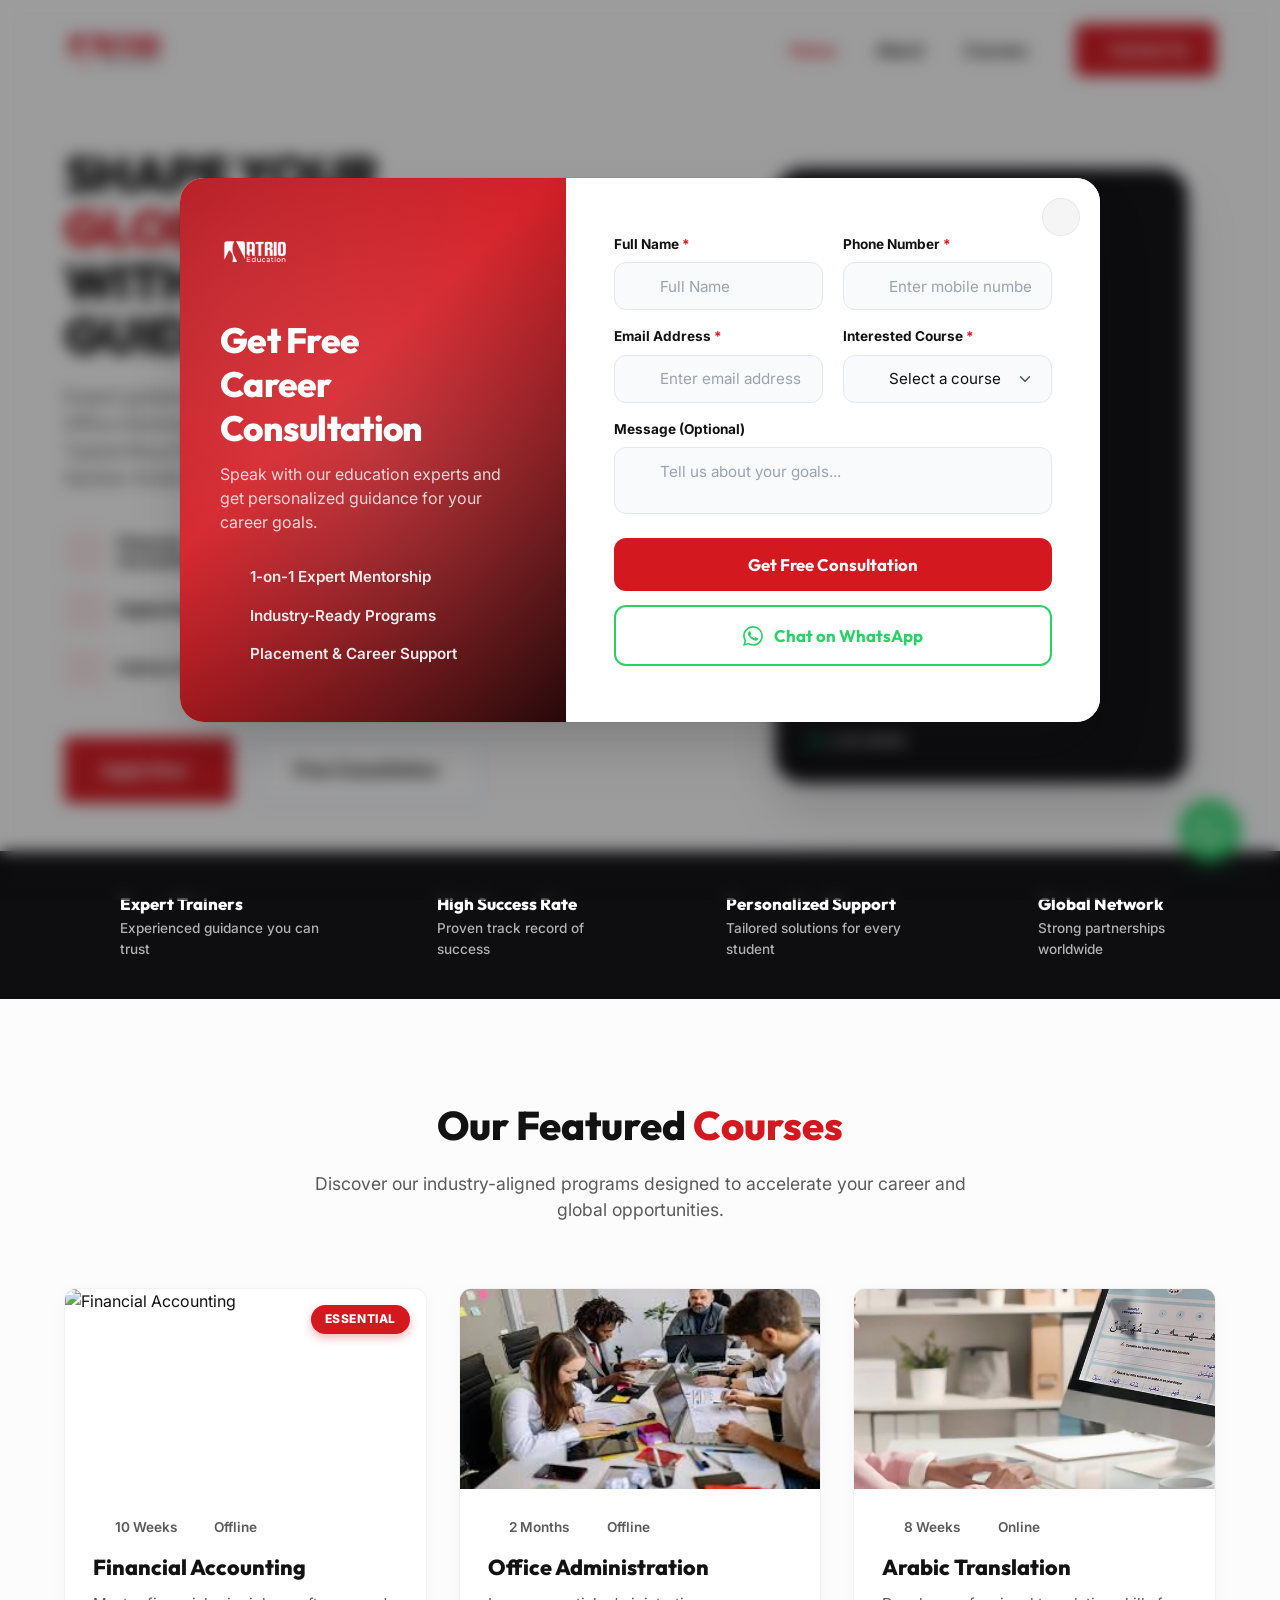
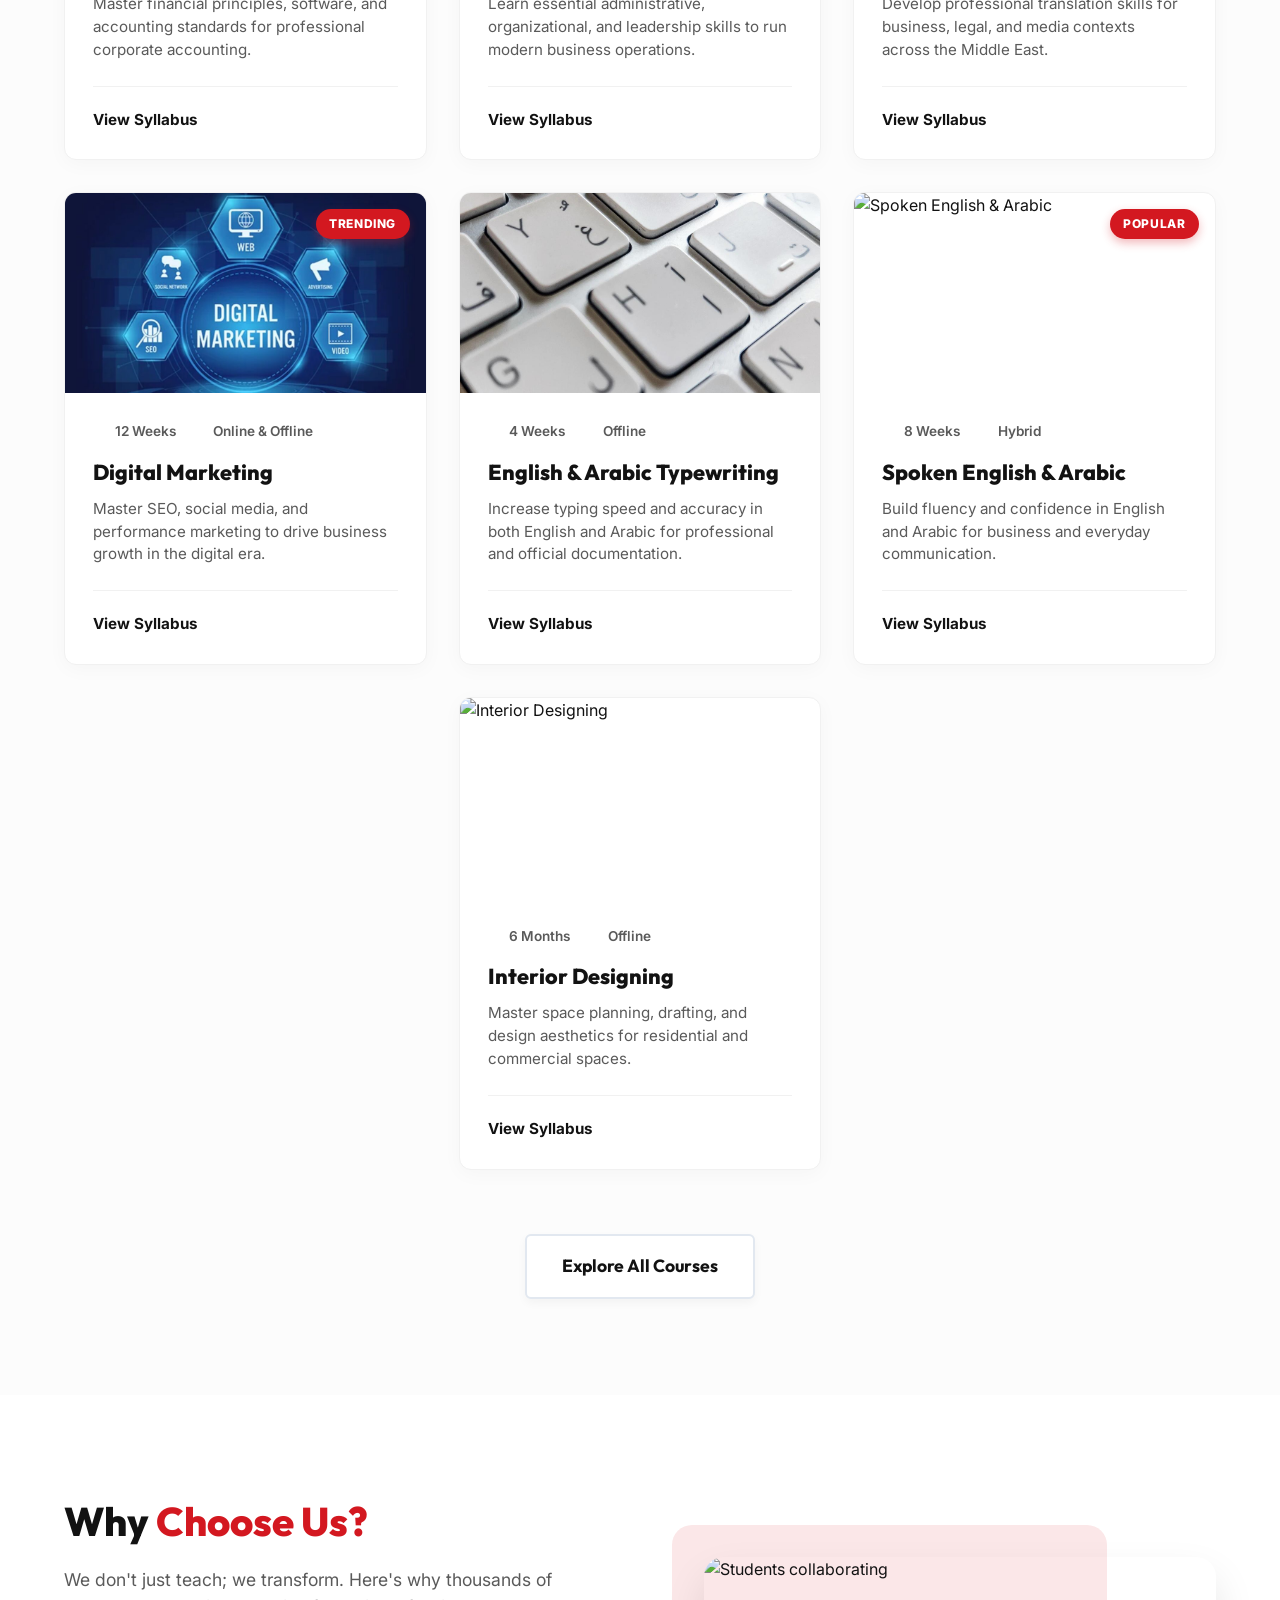
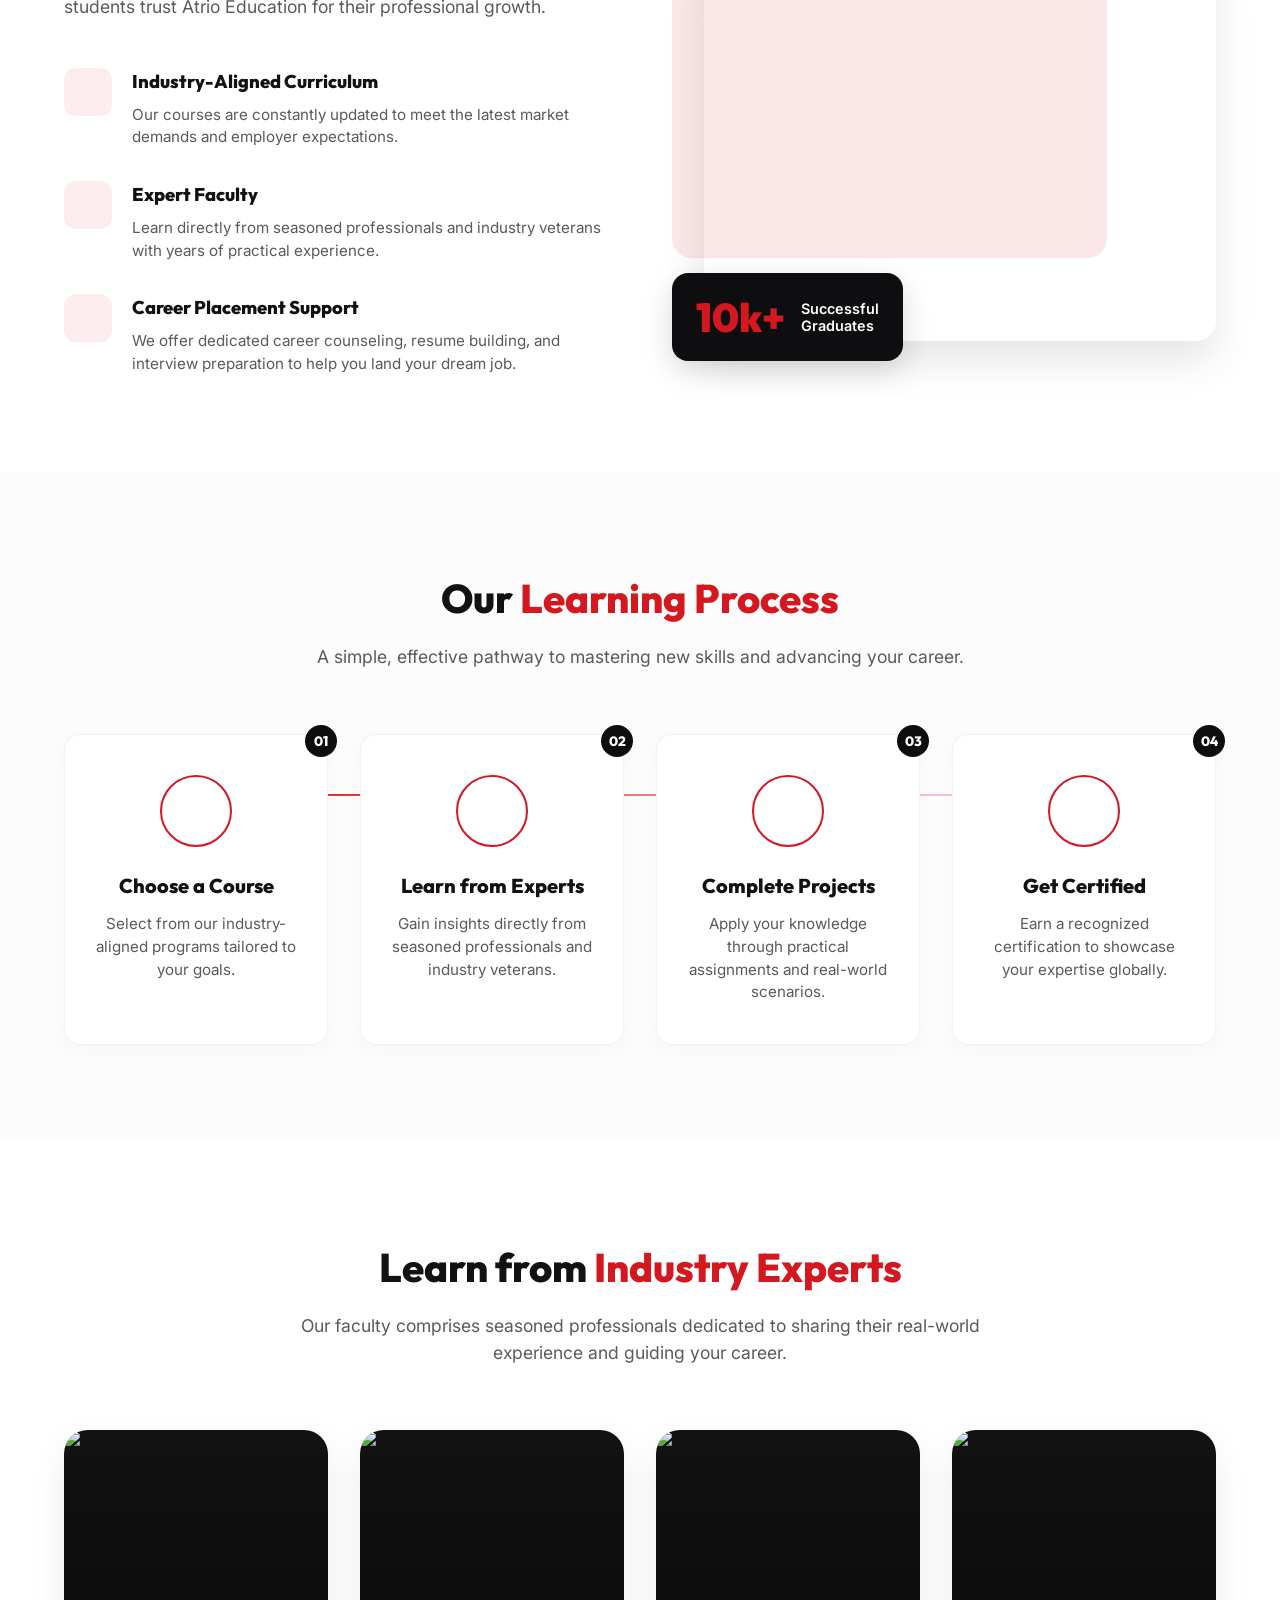
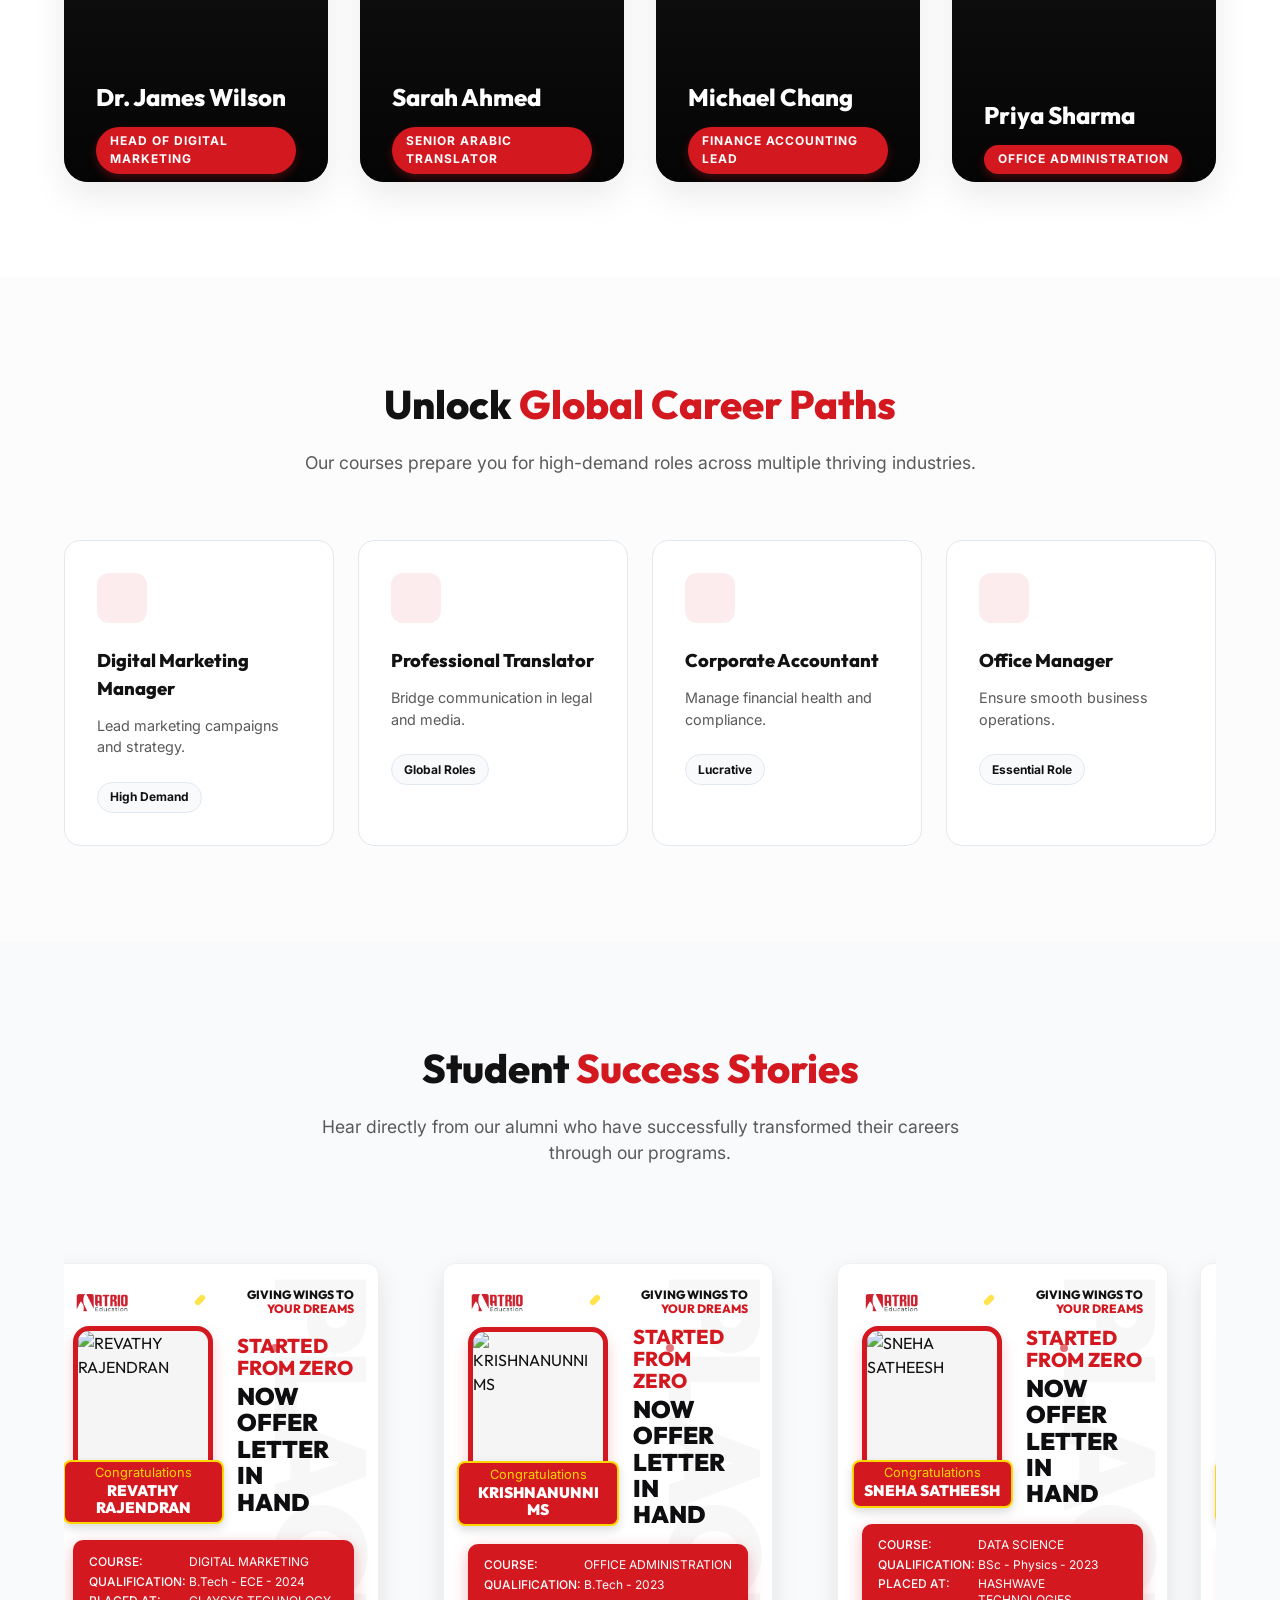
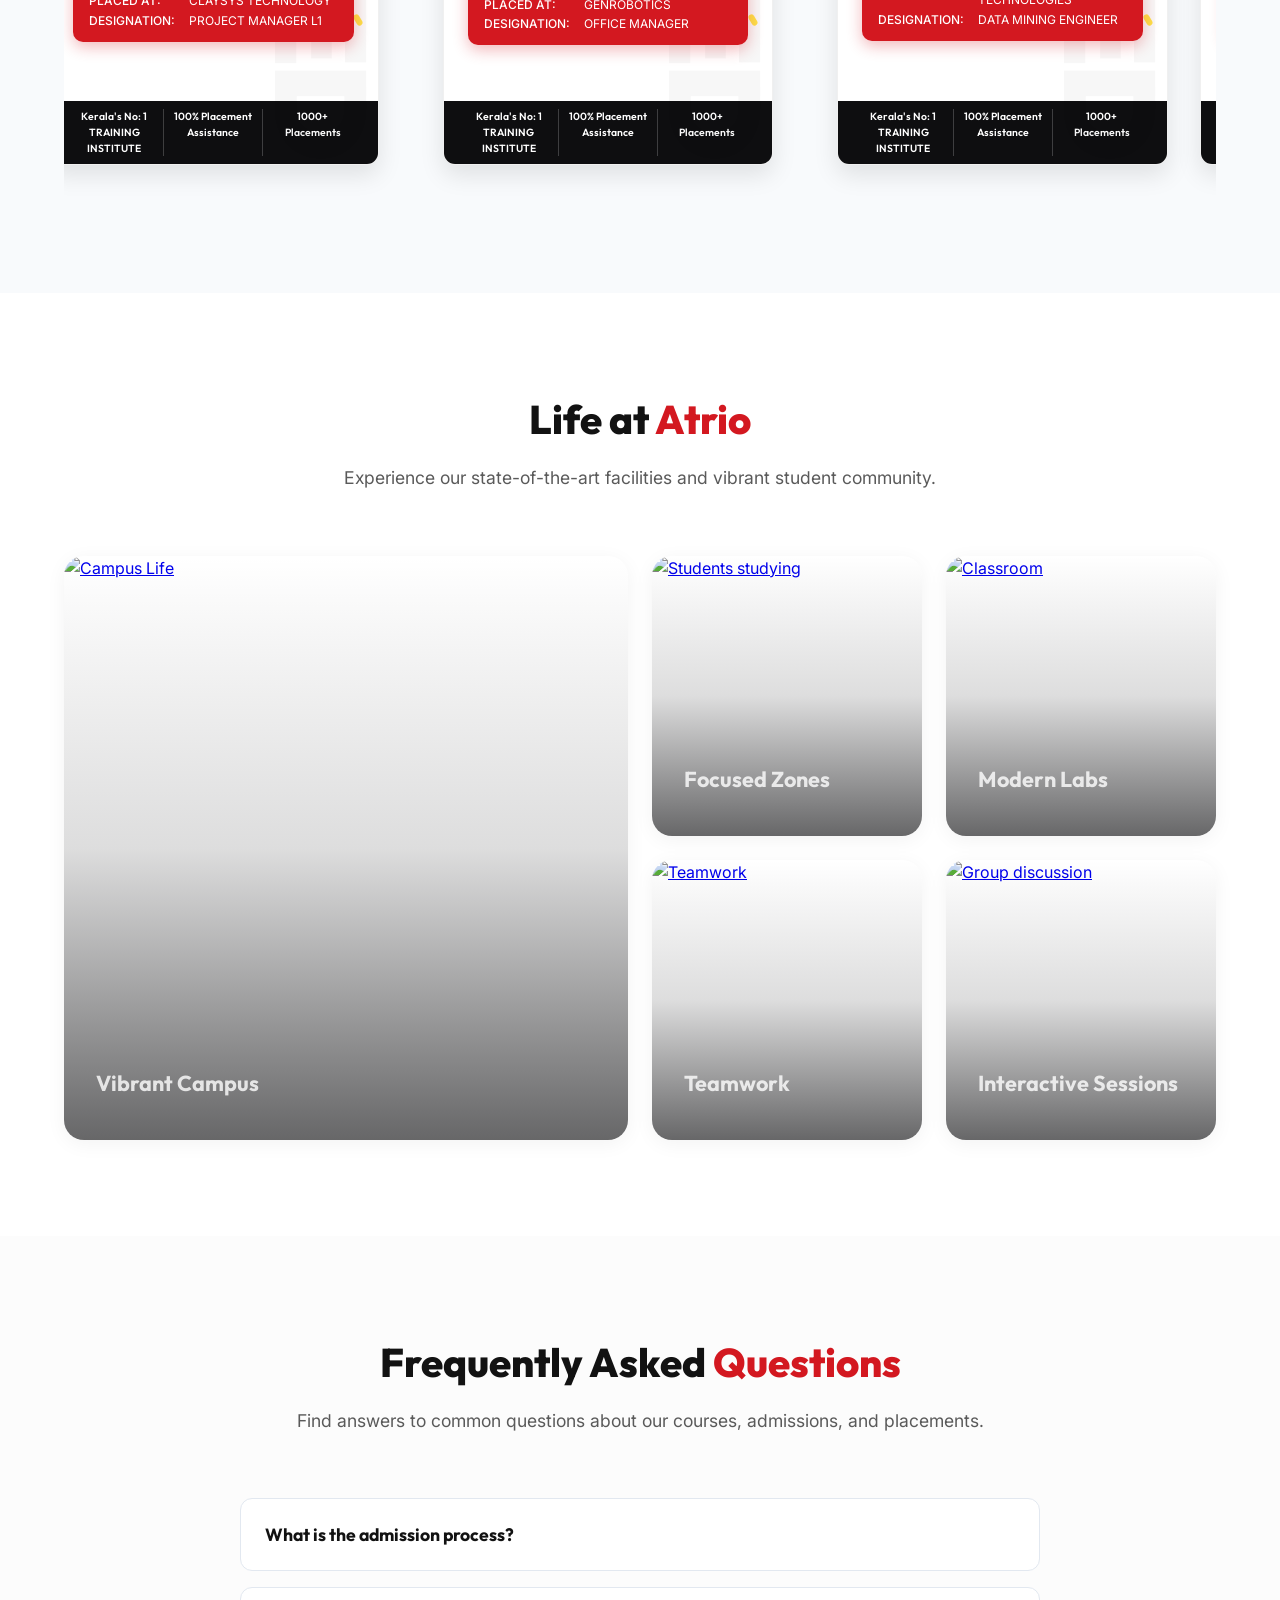
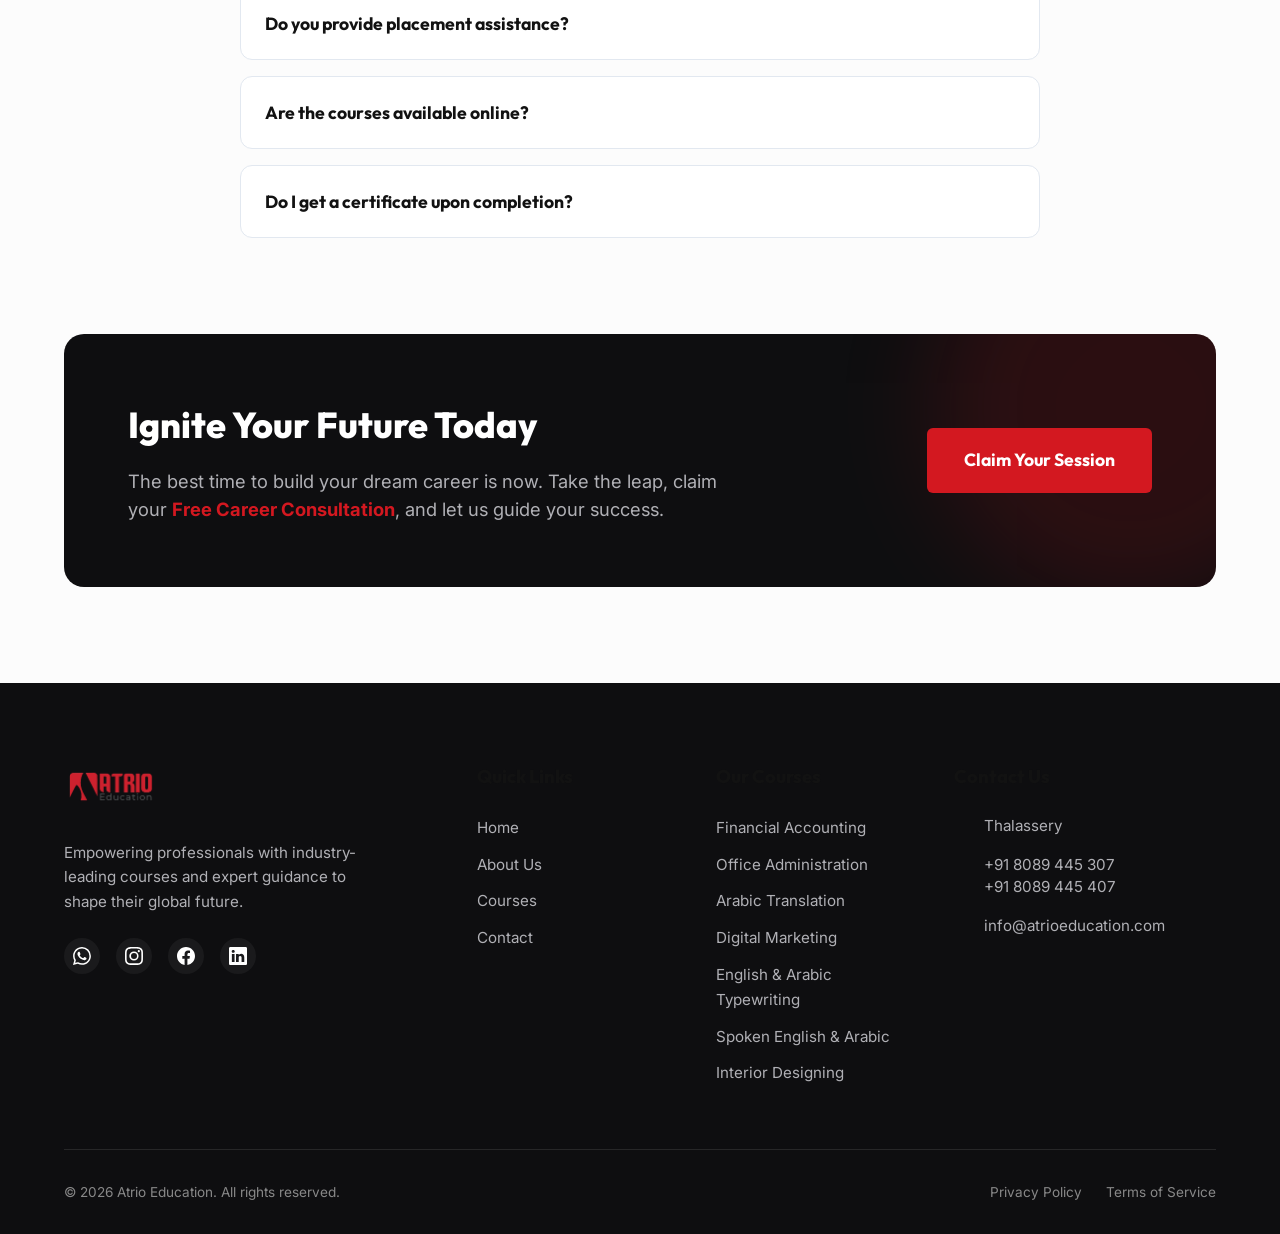
==== commit 57534b3b: "feat: replace hero image with interactive 3D video card and implement playback controls" ====
--- a/index.html
+++ b/index.html
@@ -1,4 +1,4 @@
-﻿<!doctype html>
+<!doctype html>
 <html lang="en">
   <head>
     <meta charset="UTF-8" />
@@ -155,18 +155,41 @@
 
         <!-- Right Graphic / Portrait Area -->
         <div class="hero-graphic-area">
-          <!-- Red offset background shape -->
-          <div class="shape-red-underlay"></div>
-
-          <!-- Black overlay shape behind the cutout -->
-          <div class="shape-black-underlay"></div>
-
-          <!-- Main Image frame with diagonal cuts -->
-          <div class="image-frame">
-            <img
-              src="assets/hero_student.png"
-              alt="Atrio Student & Dubai Skyline"
-            />
+          <!-- Ambient glowing gradients instead of harsh flat shapes -->
+          <div class="glow-blob glow-red"></div>
+          <div class="glow-blob glow-black"></div>
+
+          <!-- Futuristic 3D Floating Video Card -->
+          <div class="video-3d-card-wrapper">
+            <div class="video-3d-card">
+              <!-- Screen bezel/inner frame effect -->
+              <div class="video-screen-frame">
+                <video
+                  id="heroVideo"
+                  autoplay
+                  loop
+                  muted
+                  playsinline
+                  preload="auto"
+                  class="hero-video"
+                >
+                  <source src="assets/artio-hero.mp4" type="video/mp4" />
+                  Your browser does not support the video tag.
+                </video>
+                
+                <!-- Video tint & reflection overlay -->
+                <div class="video-overlay"></div>
+                
+                <!-- Integrated bottom control bar -->
+                <div class="video-control-bar">
+                  <div class="video-status-dot">
+                    <span class="pulse-dot"></span>
+                    <span class="status-text">LIVE DEMO</span>
+                  </div>
+                </div>
+
+              </div>
+            </div>
           </div>
         </div>
       </div>
@@ -1824,9 +1847,9 @@
         mobileMenuBtn.addEventListener("click", () => {
           navRight.classList.toggle("active");
           if (navRight.classList.contains("active")) {
-            menuIcon.setAttribute("data-lucide", "x");
+            mobileMenuBtn.innerHTML = '<i data-lucide="x"></i>';
           } else {
-            menuIcon.setAttribute("data-lucide", "menu");
+            mobileMenuBtn.innerHTML = '<i data-lucide="menu"></i>';
           }
           lucide.createIcons();
         });
@@ -1863,6 +1886,72 @@
           navbar.classList.remove("scrolled");
         }
       });
+
+      // Hero Video Controls and Intersection Observer
+      const heroVideo = document.getElementById("heroVideo");
+      const playPauseBtn = document.getElementById("videoPlayPause");
+      const muteUnmuteBtn = document.getElementById("videoMuteUnmute");
+
+      if (heroVideo) {
+        // Play/Pause button interaction
+        if (playPauseBtn) {
+          playPauseBtn.addEventListener("click", () => {
+            const icon = playPauseBtn.querySelector("i");
+            if (heroVideo.paused) {
+              heroVideo.play().catch(err => console.log("Video play interrupted:", err));
+              playPauseBtn.setAttribute("aria-label", "Pause Video");
+              playPauseBtn.setAttribute("title", "Pause Video");
+              if (icon) icon.setAttribute("data-lucide", "pause");
+            } else {
+              heroVideo.pause();
+              playPauseBtn.setAttribute("aria-label", "Play Video");
+              playPauseBtn.setAttribute("title", "Play Video");
+              if (icon) icon.setAttribute("data-lucide", "play");
+            }
+            if (window.lucide) {
+              window.lucide.createIcons();
+            }
+          });
+        }
+
+        // Mute/Unmute button interaction
+        if (muteUnmuteBtn) {
+          muteUnmuteBtn.addEventListener("click", () => {
+            const icon = muteUnmuteBtn.querySelector("i");
+            heroVideo.muted = !heroVideo.muted;
+            if (heroVideo.muted) {
+              muteUnmuteBtn.setAttribute("aria-label", "Unmute Video");
+              muteUnmuteBtn.setAttribute("title", "Unmute Video");
+              if (icon) icon.setAttribute("data-lucide", "volume-x");
+            } else {
+              muteUnmuteBtn.setAttribute("aria-label", "Mute Video");
+              muteUnmuteBtn.setAttribute("title", "Mute Video");
+              if (icon) icon.setAttribute("data-lucide", "volume-2");
+            }
+            if (window.lucide) {
+              window.lucide.createIcons();
+            }
+          });
+        }
+
+        // Intersection Observer to pause/play video based on visibility
+        if ("IntersectionObserver" in window) {
+          const videoObserver = new IntersectionObserver((entries) => {
+            entries.forEach(entry => {
+              if (entry.isIntersecting) {
+                // Autoplay video only if it was not explicitly paused by the user
+                const isPausedByUser = playPauseBtn && playPauseBtn.getAttribute("aria-label") === "Play Video";
+                if (!isPausedByUser) {
+                  heroVideo.play().catch(err => console.log("Autoplay failed:", err));
+                }
+              } else {
+                heroVideo.pause();
+              }
+            });
+          }, { threshold: 0.15 });
+          videoObserver.observe(heroVideo);
+        }
+      }
     </script>
     <!-- WhatsApp Floating Icon -->
     <a
--- a/style.css
+++ b/style.css
@@ -247,7 +247,7 @@
 }
 
 .hero-title {
-    font-size: clamp(2.5rem, 4.5vw, 4.2rem);
+    font-size: clamp(2.2rem, 4vw, 3.6rem);
     font-weight: 900;
     letter-spacing: -0.03em;
     color: var(--color-text-dark);
@@ -317,55 +317,258 @@
     gap: 1.5rem;
 }
 
-/* Right side graphic design area */
+/* Right side graphic design area with 3D perspective */
 .hero-graphic-area {
     position: relative;
     width: 100%;
     height: 100%;
     min-height: 580px;
     display: flex;
-    align-items: stretch;
-}
-
-.shape-red-underlay {
+    align-items: center;
+    justify-content: center;
+    perspective: 1200px; /* Crucial for 3D depth */
+    z-index: 2;
+}
+
+/* Ambient glowing gradients behind the card */
+.glow-blob {
+    display: none !important; /* User requested no background light/glows */
+}
+
+/* Premium Straight Video Card */
+.video-3d-card-wrapper {
+    width: 88%;
+    height: 82%;
+    z-index: 2;
+}
+
+.video-3d-card {
+    width: 100%;
+    height: 100%;
+    background: var(--color-black); /* Premium brand solid black bezel */
+    border: 1px solid rgba(255, 255, 255, 0.08);
+    border-radius: 28px;
+    padding: 12px;
+    box-shadow: 
+        0 25px 50px rgba(0, 0, 0, 0.15),
+        inset 0 1px 1px rgba(255, 255, 255, 0.15); /* Removed the colored red glow */
+    transition: transform 0.4s ease-out, box-shadow 0.4s ease;
+}
+
+.hero-graphic-area:hover .video-3d-card {
+    transform: translateY(-8px);
+    box-shadow: 
+        0 35px 70px rgba(0, 0, 0, 0.22),
+        inset 0 1px 1px rgba(255, 255, 255, 0.25);
+}
+
+/* Screen bezel and inner video frame */
+.video-screen-frame {
+    position: relative;
+    width: 100%;
+    height: 100%;
+    border-radius: 18px;
+    overflow: hidden;
+    background-color: var(--color-black);
+    transform: translateZ(20px); /* 3D pop effect */
+}
+
+.hero-video {
+    width: 100%;
+    height: 100%;
+    object-fit: cover;
+    object-position: center;
+    display: block;
+}
+
+/* Video Tint/Gradient Overlay inside frame */
+.video-overlay {
     position: absolute;
-    top: 0;
-    right: 0;
-    width: 82%;
-    height: 100%;
-    background-color: var(--color-primary);
-    clip-path: polygon(25% 0%, 100% 0%, 100% 100%, 0% 100%);
+    inset: 0;
+    background: linear-gradient(to bottom, rgba(14, 14, 16, 0) 50%, rgba(14, 14, 16, 0.75) 100%),
+                linear-gradient(to right, rgba(14, 14, 16, 0.15) 0%, rgba(14, 14, 16, 0) 100%);
     z-index: 1;
-}
-
-.shape-black-underlay {
+    pointer-events: none;
+}
+
+/* Integrated bottom control bar */
+.video-control-bar {
     position: absolute;
     bottom: 0;
-    right: 0;
-    width: 58%;
-    height: 38%;
-    background-color: var(--color-black);
-    clip-path: polygon(32% 0%, 100% 0%, 100% 100%, 0% 100%);
-    z-index: 1;
-}
-
-.image-frame {
+    left: 0;
+    width: 100%;
+    padding: 1.25rem 1.5rem;
+    display: flex;
+    justify-content: space-between;
+    align-items: center;
+    background: linear-gradient(to top, rgba(14, 14, 16, 0.95) 0%, rgba(14, 14, 16, 0) 100%);
+    z-index: 2;
+}
+
+.video-status-dot {
+    display: flex;
+    align-items: center;
+    gap: 0.6rem;
+}
+
+.status-text {
+    color: rgba(255, 255, 255, 0.85);
+    font-size: 0.75rem;
+    font-weight: 800;
+    letter-spacing: 0.1em;
+    font-family: var(--font-heading);
+}
+
+.control-actions {
+    display: flex;
+    gap: 0.75rem;
+}
+
+.video-action-btn {
+    width: 36px;
+    height: 36px;
+    border-radius: 50%;
+    border: 1px solid rgba(255, 255, 255, 0.2);
+    background: rgba(255, 255, 255, 0.08);
+    color: var(--color-white);
+    display: flex;
+    align-items: center;
+    justify-content: center;
+    cursor: pointer;
+    transition: background var(--transition-fast), border-color var(--transition-fast), transform var(--transition-fast);
+}
+
+.video-action-btn:hover {
+    background: var(--color-primary);
+    border-color: var(--color-primary);
+    transform: scale(1.1);
+}
+
+.video-action-btn i {
+    width: 14px;
+    height: 14px;
+}
+
+/* Modern Frosted Glass Floating Badges */
+.floating-badge {
     position: absolute;
+    background: rgba(255, 255, 255, 0.85);
+    backdrop-filter: blur(16px);
+    -webkit-backdrop-filter: blur(16px);
+    border: 1px solid rgba(255, 255, 255, 0.4);
+    padding: 0.85rem 1.4rem;
+    border-radius: 16px;
+    display: flex;
+    align-items: center;
+    gap: 1rem;
+    box-shadow: 
+        0 20px 40px rgba(0, 0, 0, 0.08),
+        0 5px 15px rgba(0, 0, 0, 0.03);
+    z-index: 10;
+    transition: transform 0.4s ease, box-shadow 0.4s ease;
+}
+
+.floating-badge:hover {
+    transform: translateY(-8px) scale(1.03) translateZ(40px); /* 3D hover pop */
+    box-shadow: 0 25px 50px rgba(211, 24, 32, 0.18);
+}
+
+.badge-icon-wrapper {
+    display: flex;
+    align-items: center;
+    justify-content: center;
+    width: 42px;
+    height: 42px;
+    background: rgba(211, 24, 32, 0.08);
+    border-radius: 12px;
+    color: var(--color-primary);
+    flex-shrink: 0;
+}
+
+.badge-icon {
+    width: 20px;
+    height: 20px;
+}
+
+/* Specific Badge Placements */
+.badge-top-left {
+    top: 15%;
+    left: -2%;
+}
+
+.badge-bottom-right {
+    bottom: 12%;
+    right: 2%;
+}
+
+.badge-details {
+    display: flex;
+    flex-direction: column;
+}
+
+.badge-title {
+    font-size: 0.95rem;
+    font-weight: 800;
+    color: var(--color-text-dark);
+    line-height: 1.25;
+}
+
+.badge-desc {
+    font-size: 0.75rem;
+    color: var(--color-text-muted);
+    font-weight: 500;
+    line-height: 1.25;
+}
+
+/* Glowing green pulse dot for live feeling */
+.pulse-dot {
+    width: 8px;
+    height: 8px;
+    background-color: #10B981;
+    border-radius: 50%;
+    position: relative;
+}
+
+.pulse-dot::after {
+    content: '';
+    position: absolute;
+    width: 100%;
+    height: 100%;
     top: 0;
-    right: 0;
-    width: 79%;
-    height: 100%;
-    clip-path: polygon(25% 0%, 100% 0%, 100% 65%, 65% 100%, 0% 100%);
-    z-index: 2;
-    background-color: #EAEAEA;
-    overflow: hidden;
-}
-
-.image-frame img {
-    width: 100%;
-    height: 100%;
-    object-fit: cover;
-    object-position: center top;
+    left: 0;
+    background-color: #10B981;
+    border-radius: 50%;
+    animation: pulse 1.5s infinite;
+}
+
+@keyframes pulse {
+    0% {
+        transform: scale(1);
+        opacity: 1;
+    }
+    100% {
+        transform: scale(2.5);
+        opacity: 0;
+    }
+}
+
+/* Floating Animations */
+.animate-float {
+    animation: float 6s ease-in-out infinite;
+}
+
+.animate-float-delayed {
+    animation: float 6s ease-in-out infinite;
+    animation-delay: 3s;
+}
+
+@keyframes float {
+    0%, 100% {
+        transform: translateY(0);
+    }
+    50% {
+        transform: translateY(-12px);
+    }
 }
 
 /* World Map overlay for the left background */
@@ -1485,11 +1688,135 @@
 
     .hero-content {
         padding: 1.5rem 0;
+        position: relative;
+        z-index: 10;
+    }
+
+    .hero-title {
+        font-size: 3rem;
+        color: var(--color-white);
+        text-shadow: 0 2px 8px rgba(0, 0, 0, 0.7);
+    }
+
+    .hero-subtitle {
+        color: #ffffff;
+        font-weight: 500;
+        text-shadow: 0 2px 4px rgba(0, 0, 0, 0.9), 0 4px 12px rgba(0, 0, 0, 0.7);
+        letter-spacing: 0.3px;
+    }
+
+    .hero-stats {
+        display: flex;
+        flex-direction: column;
+        align-items: flex-start;
+        gap: 0.75rem;
+        margin-bottom: 2rem;
+    }
+
+    .stat-item {
+        background-color: transparent;
+        border: none;
+        border-radius: 0;
+        padding: 0.25rem 0;
+        box-shadow: none;
+        border-right: none;
+    }
+
+    .stat-icon-wrapper {
+        width: 42px;
+        height: 42px;
+        border-radius: 8px;
+        background-color: rgba(213, 24, 32, 0.15);
+        color: #ff4d4d;
+    }
+
+    .stat-icon {
+        width: 20px;
+        height: 20px;
+    }
+
+    .stat-text h4 {
+        font-size: 0.95rem;
+        color: var(--color-white);
+        text-shadow: 0 1px 4px rgba(0, 0, 0, 0.7);
     }
 
     .hero-graphic-area {
-        height: 500px;
-        min-height: auto;
+        position: relative;
+        width: 100%;
+        height: auto;
+        min-height: 400px;
+        margin-top: 2rem;
+        z-index: 10;
+        display: flex;
+        align-items: center;
+        justify-content: center;
+    }
+
+    .shape-red-underlay,
+    .shape-black-underlay {
+        display: none;
+    }
+
+    /* Hide glowing blobs on mobile/tablet */
+    .glow-blob {
+        display: none;
+    }
+
+    /* Redesigned mobile inline card video */
+    .video-3d-card-wrapper {
+        position: relative;
+        width: 100%;
+        height: 400px;
+        z-index: 10;
+        transform-style: flat;
+    }
+
+    .video-3d-card {
+        width: 100%;
+        height: 100%;
+        transform: none !important;
+        border-radius: 20px;
+        padding: 8px;
+        border: 1px solid rgba(255, 255, 255, 0.12);
+        box-shadow: 0 15px 35px rgba(0, 0, 0, 0.3);
+        background: rgba(20, 20, 25, 0.85);
+        backdrop-filter: blur(10px);
+        -webkit-backdrop-filter: blur(10px);
+    }
+
+    .video-screen-frame {
+        border-radius: 14px;
+        height: 100%;
+        width: 100%;
+        transform: none;
+    }
+
+    .video-overlay {
+        background: linear-gradient(to top, rgba(14, 14, 16, 0.8) 0%, rgba(14, 14, 16, 0) 50%);
+        z-index: 1;
+    }
+
+    .video-control-bar {
+        bottom: 1rem;
+        right: 1rem;
+        left: 1rem;
+        width: calc(100% - 2rem);
+        padding: 0.8rem 1.2rem;
+        background: rgba(14, 14, 16, 0.7);
+        border: 1px solid rgba(255, 255, 255, 0.1);
+        border-radius: 20px;
+        backdrop-filter: blur(8px);
+        -webkit-backdrop-filter: blur(8px);
+    }
+
+    .video-status-dot {
+        display: flex;
+    }
+
+    /* Hide floating badges to avoid overlapping text on background */
+    .floating-badge {
+        display: none !important;
     }
 
     .bottom-bar {
@@ -1640,6 +1967,11 @@
 
     .promo-content h2 {
         font-size: 1.75rem;
+    }
+
+    .navbar {
+        background-color: var(--color-white);
+        box-shadow: 0 4px 10px rgba(0, 0, 0, 0.05);
     }
 
     .mobile-menu-btn {
@@ -1675,20 +2007,55 @@
 
     .hero-title {
         font-size: 2.5rem;
+        color: var(--color-text-dark);
+        text-shadow: none;
+    }
+
+    .hero-subtitle {
+        color: var(--color-text-muted);
+        text-shadow: none;
     }
 
     .hero-stats {
-        grid-template-columns: 1fr;
-        gap: 1.25rem;
+        display: flex;
+        flex-direction: column;
+        align-items: flex-start;
+        gap: 0.75rem;
+        margin-bottom: 2rem;
     }
 
     .stat-item {
+        background-color: transparent;
+        border: none;
+        border-radius: 0;
+        padding: 0.25rem 0;
+        box-shadow: none;
         border-right: none;
+    }
+
+    .stat-icon-wrapper {
+        width: 42px;
+        height: 42px;
+        border-radius: 8px;
+        background-color: rgba(213, 24, 32, 0.08);
+        color: var(--color-primary);
+    }
+
+    .stat-icon {
+        width: 20px;
+        height: 20px;
+    }
+
+    .stat-text h4 {
+        font-size: 0.95rem;
+        color: var(--color-text-dark);
+        text-shadow: none;
     }
 
     .hero-actions {
         flex-direction: column;
         width: 100%;
+        gap: 1rem;
     }
 
     .btn {
@@ -1710,27 +2077,19 @@
         text-align: center;
     }
 
-    /* Hero Graphic Area Adjustments */
-    .hero-graphic-area {
-        height: 340px;
-        min-height: auto;
-        margin-top: 1.5rem;
-    }
-
-    .shape-red-underlay {
-        width: 90%;
-        clip-path: polygon(15% 0%, 100% 0%, 100% 100%, 0% 100%);
-    }
-
+    /* Hero Graphic Area Adjustments on mobile */
+    .hero-content {
+        position: relative;
+        z-index: 10;
+    }
+
+    .video-3d-card-wrapper {
+        height: 300px;
+    }
+
+    .shape-red-underlay,
     .shape-black-underlay {
-        width: 65%;
-        height: 40%;
-        clip-path: polygon(20% 0%, 100% 0%, 100% 100%, 0% 100%);
-    }
-
-    .image-frame {
-        width: 87%;
-        clip-path: polygon(15% 0%, 100% 0%, 100% 70%, 70% 100%, 0% 100%);
+        display: none;
     }
 
     /* Adjust success card flex basis on smaller tablet/mobile views */
@@ -1773,12 +2132,7 @@
     }
 
     .hero-stats {
-        grid-template-columns: 1fr;
-        gap: 1rem;
-    }
-
-    .hero-graphic-area {
-        height: 280px;
+        gap: 0.5rem;
     }
 
     /* Success Card Layout on small mobile */
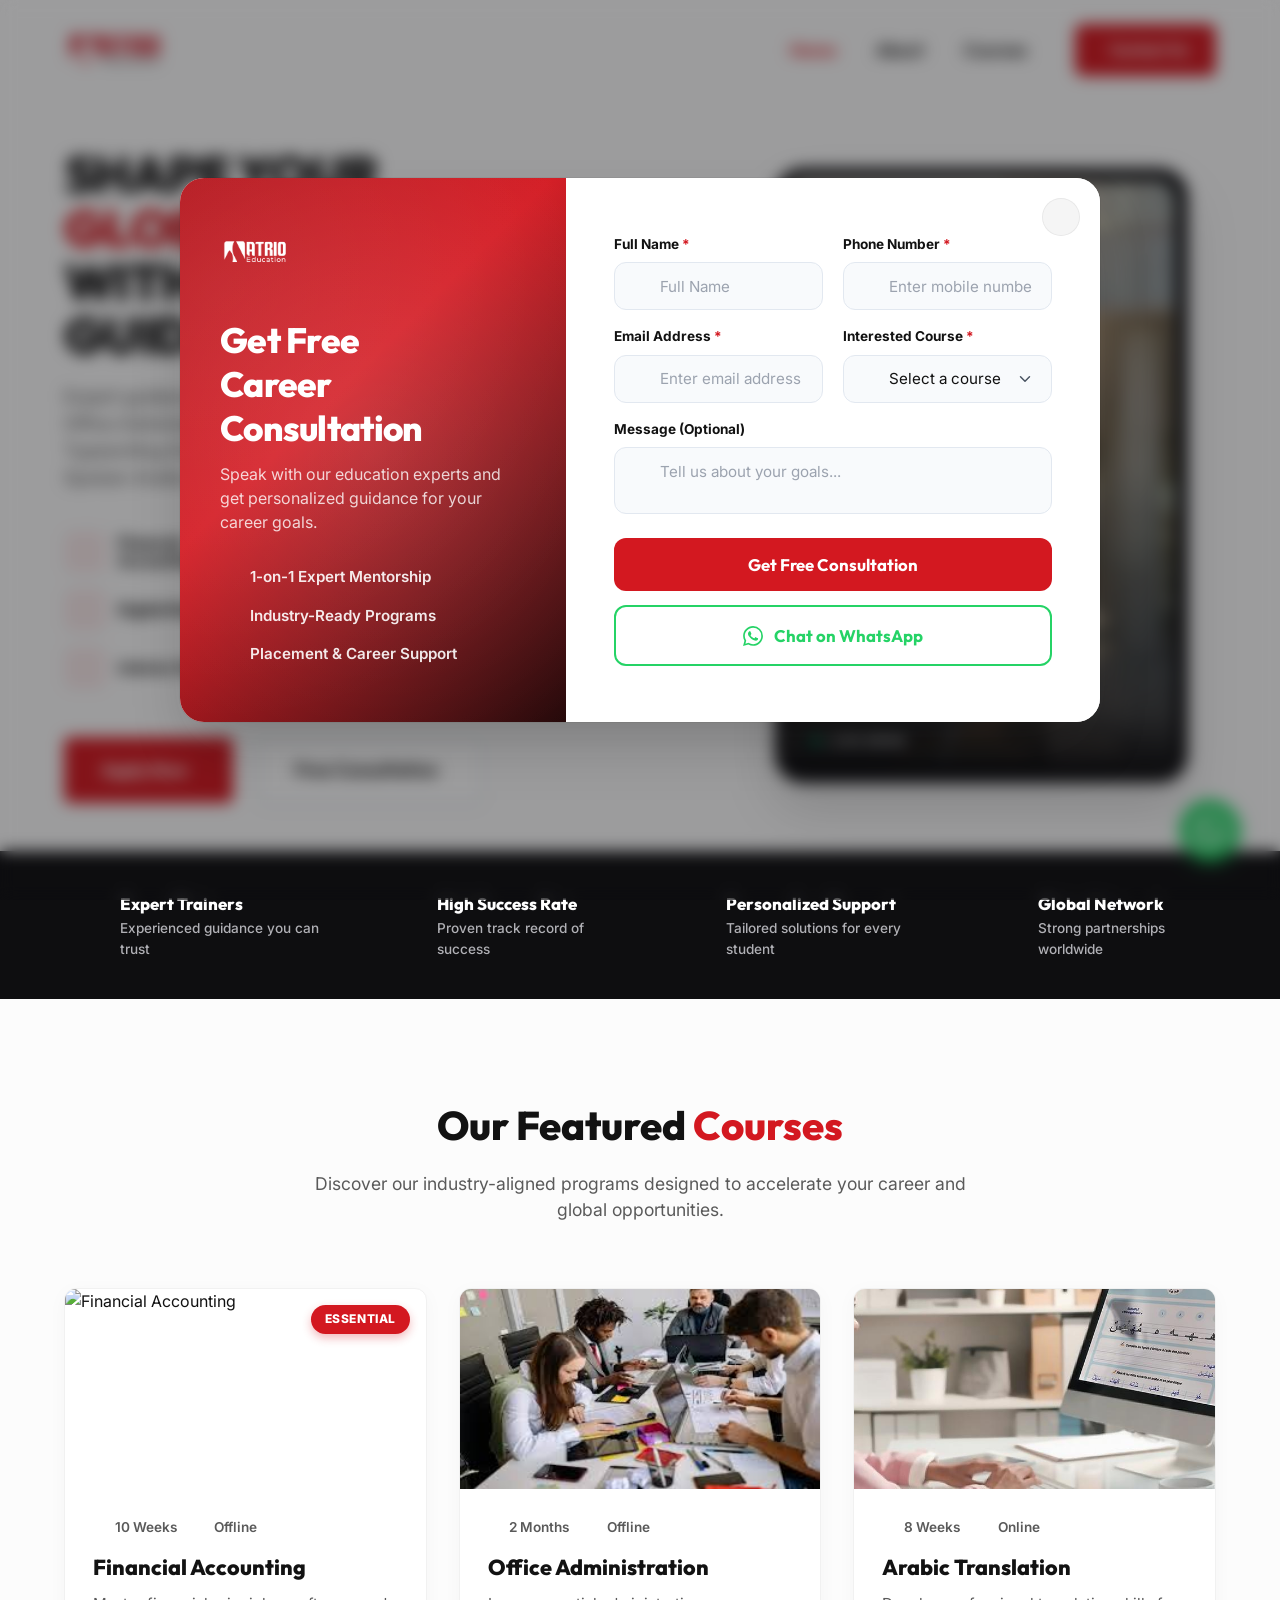
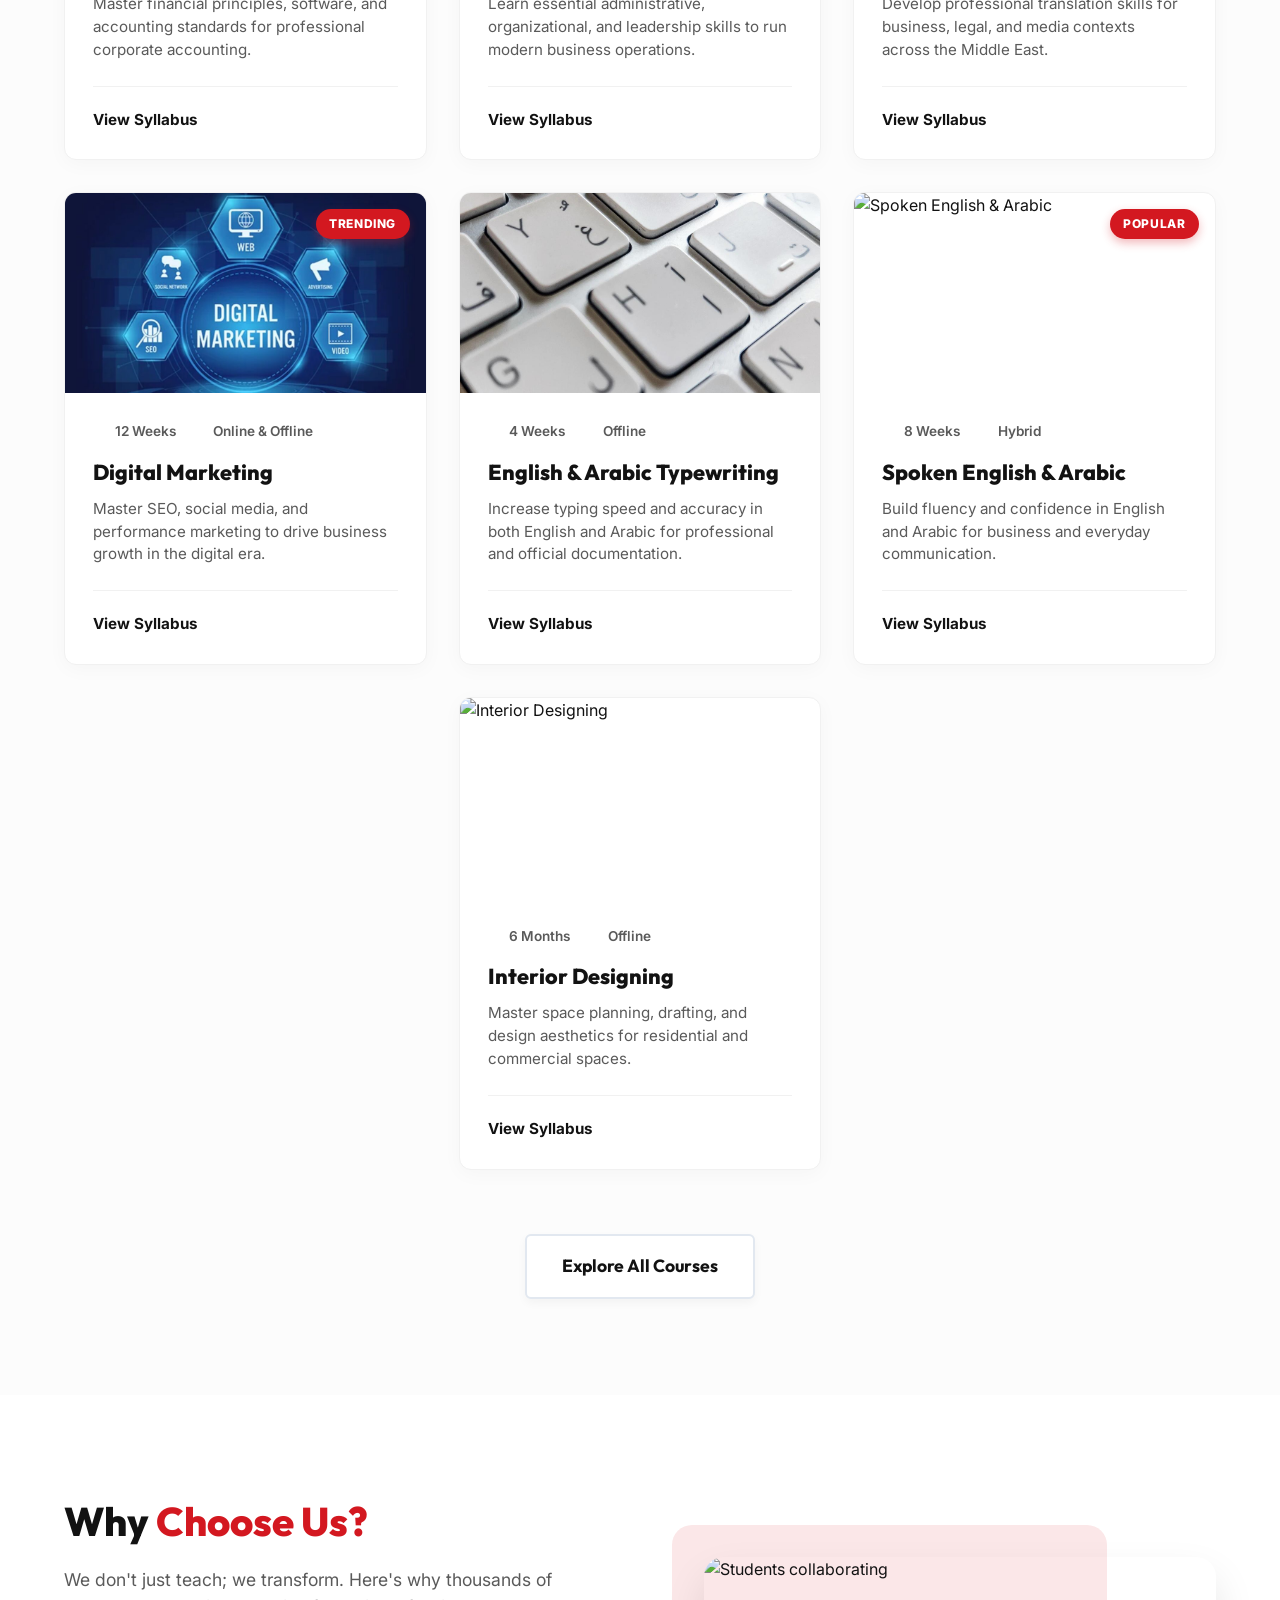
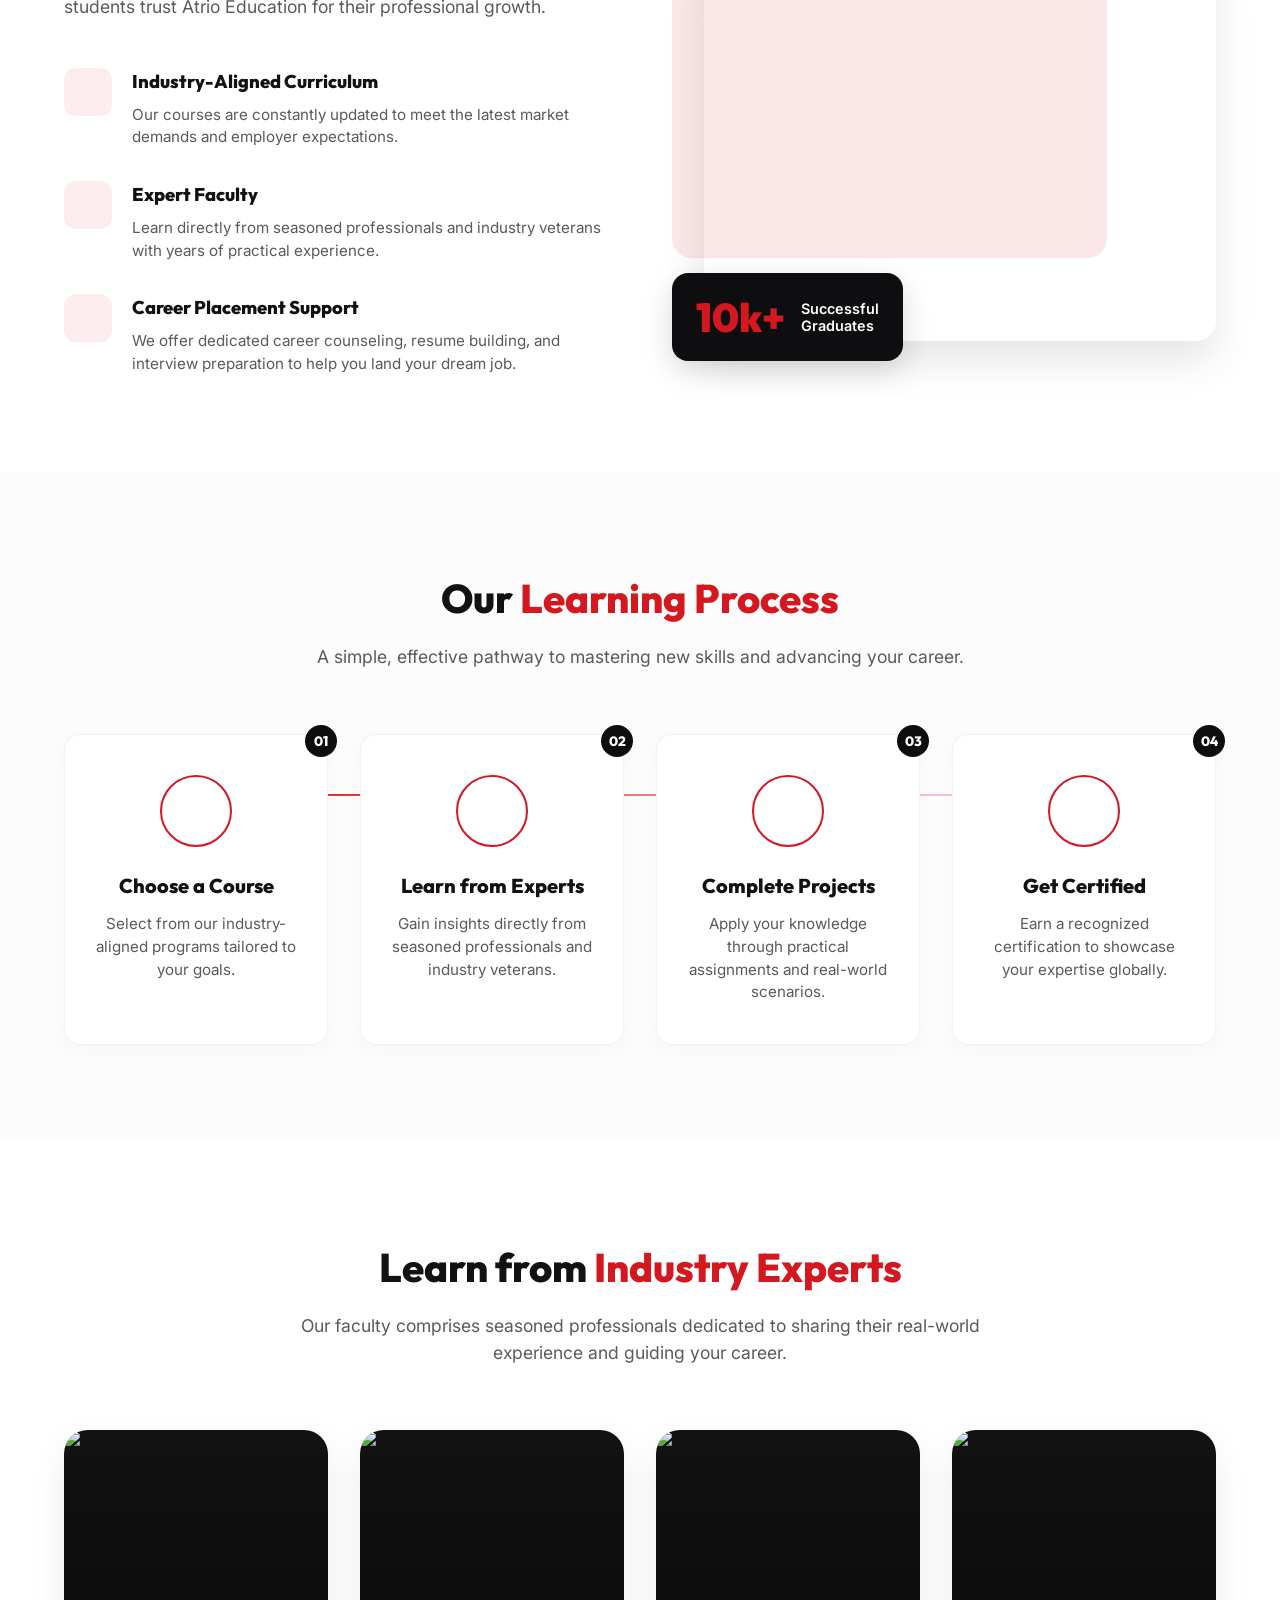
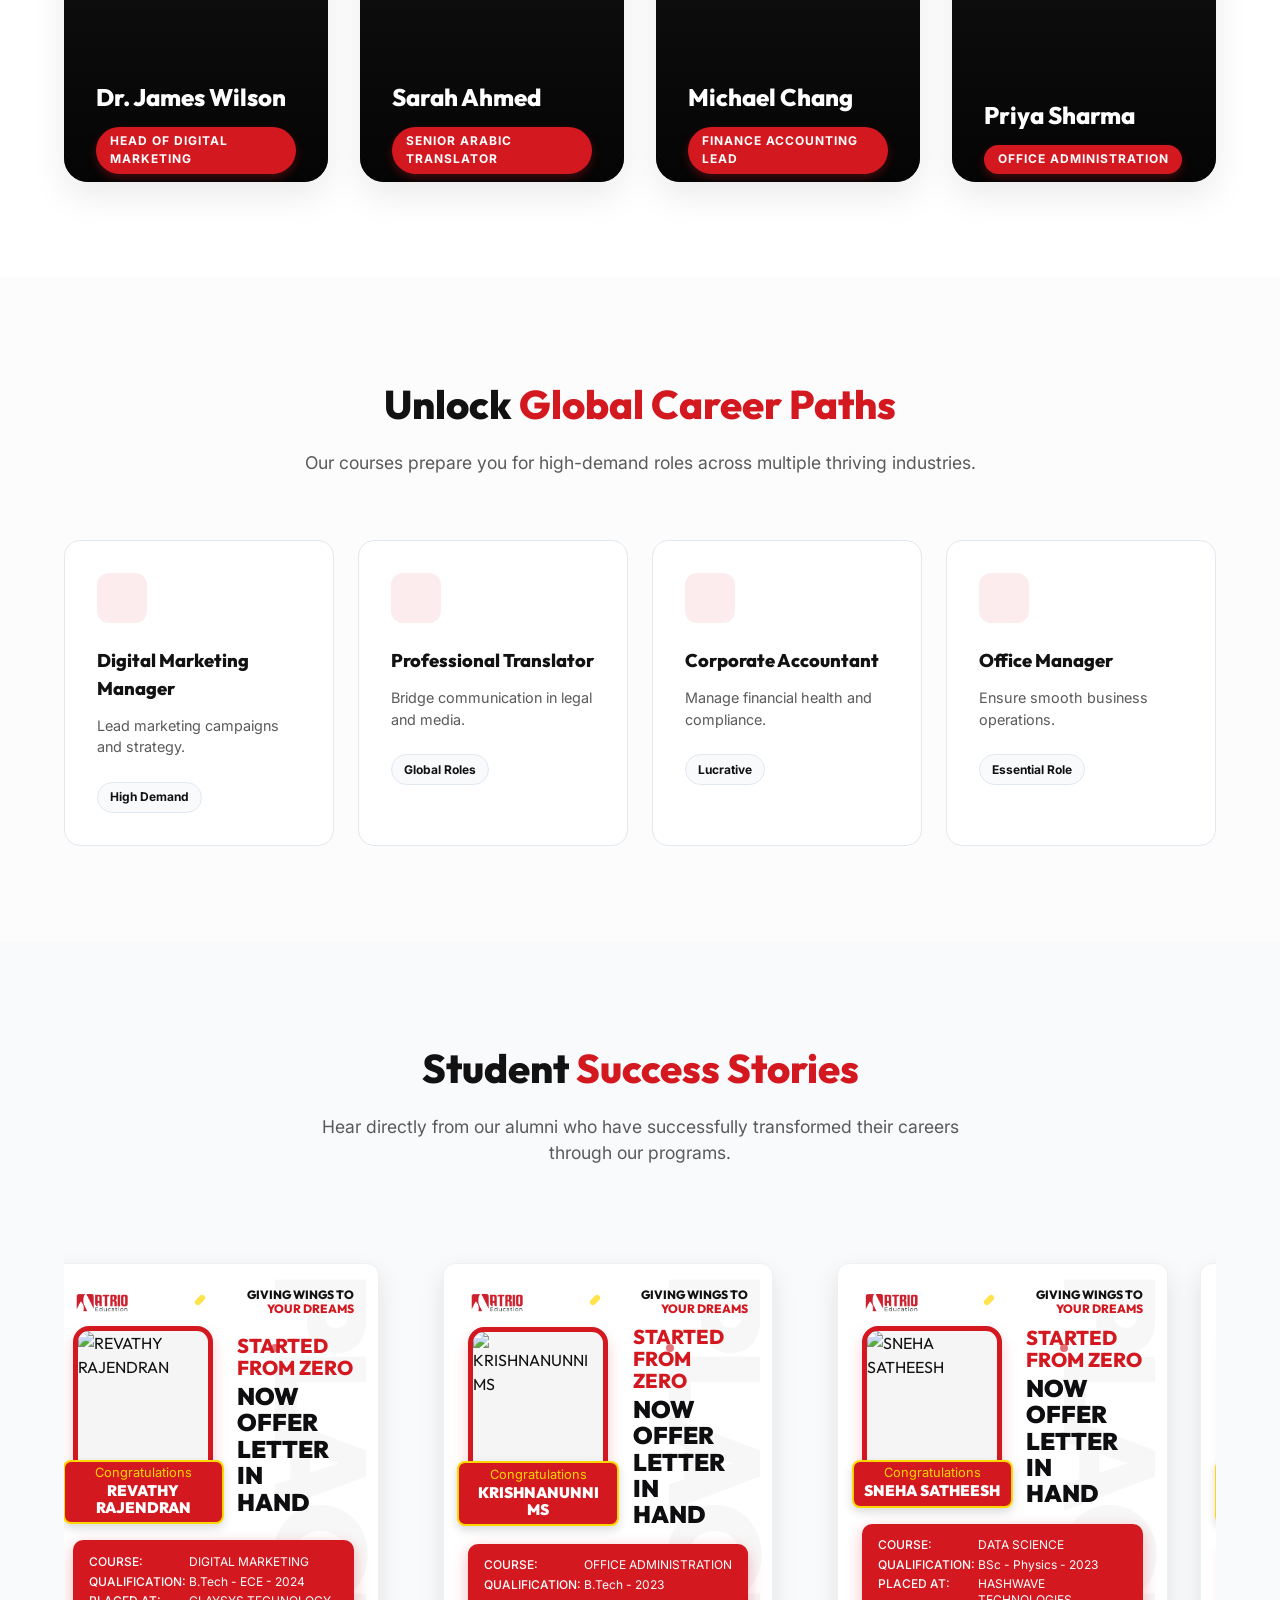
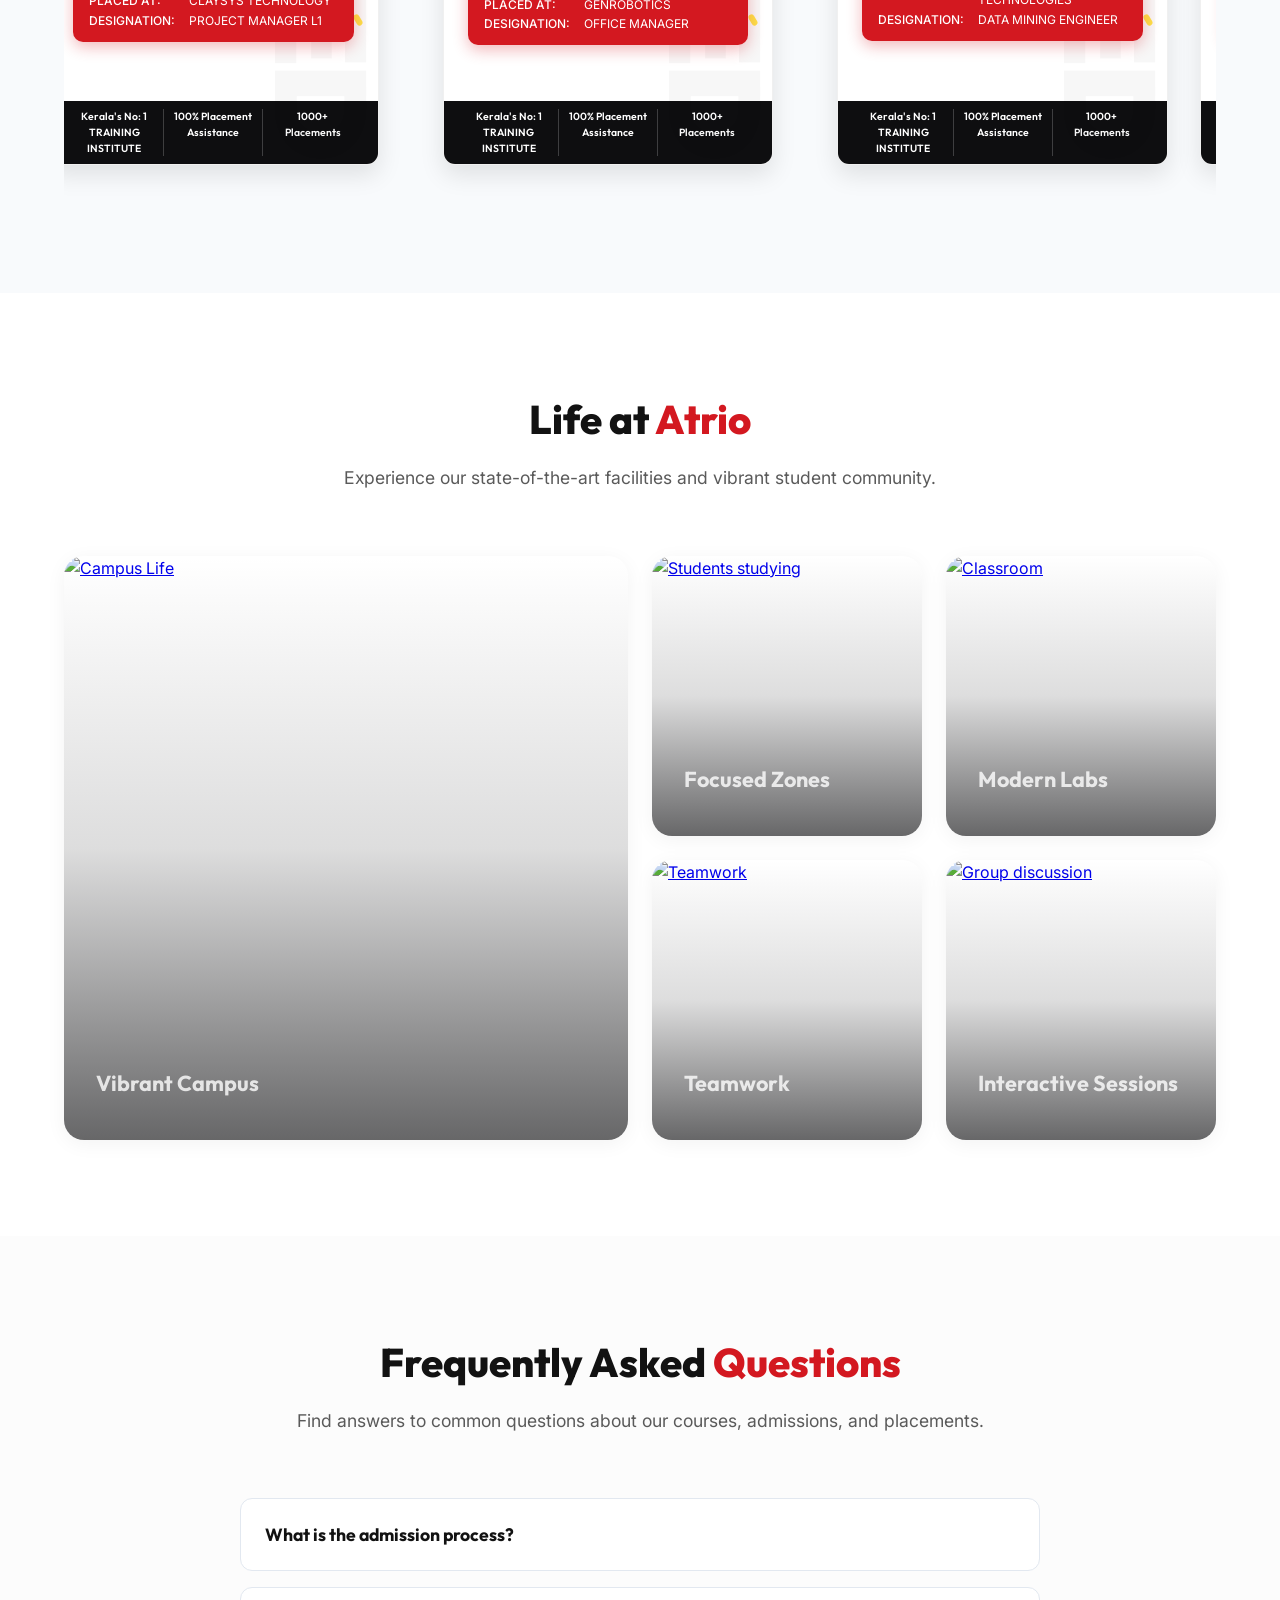
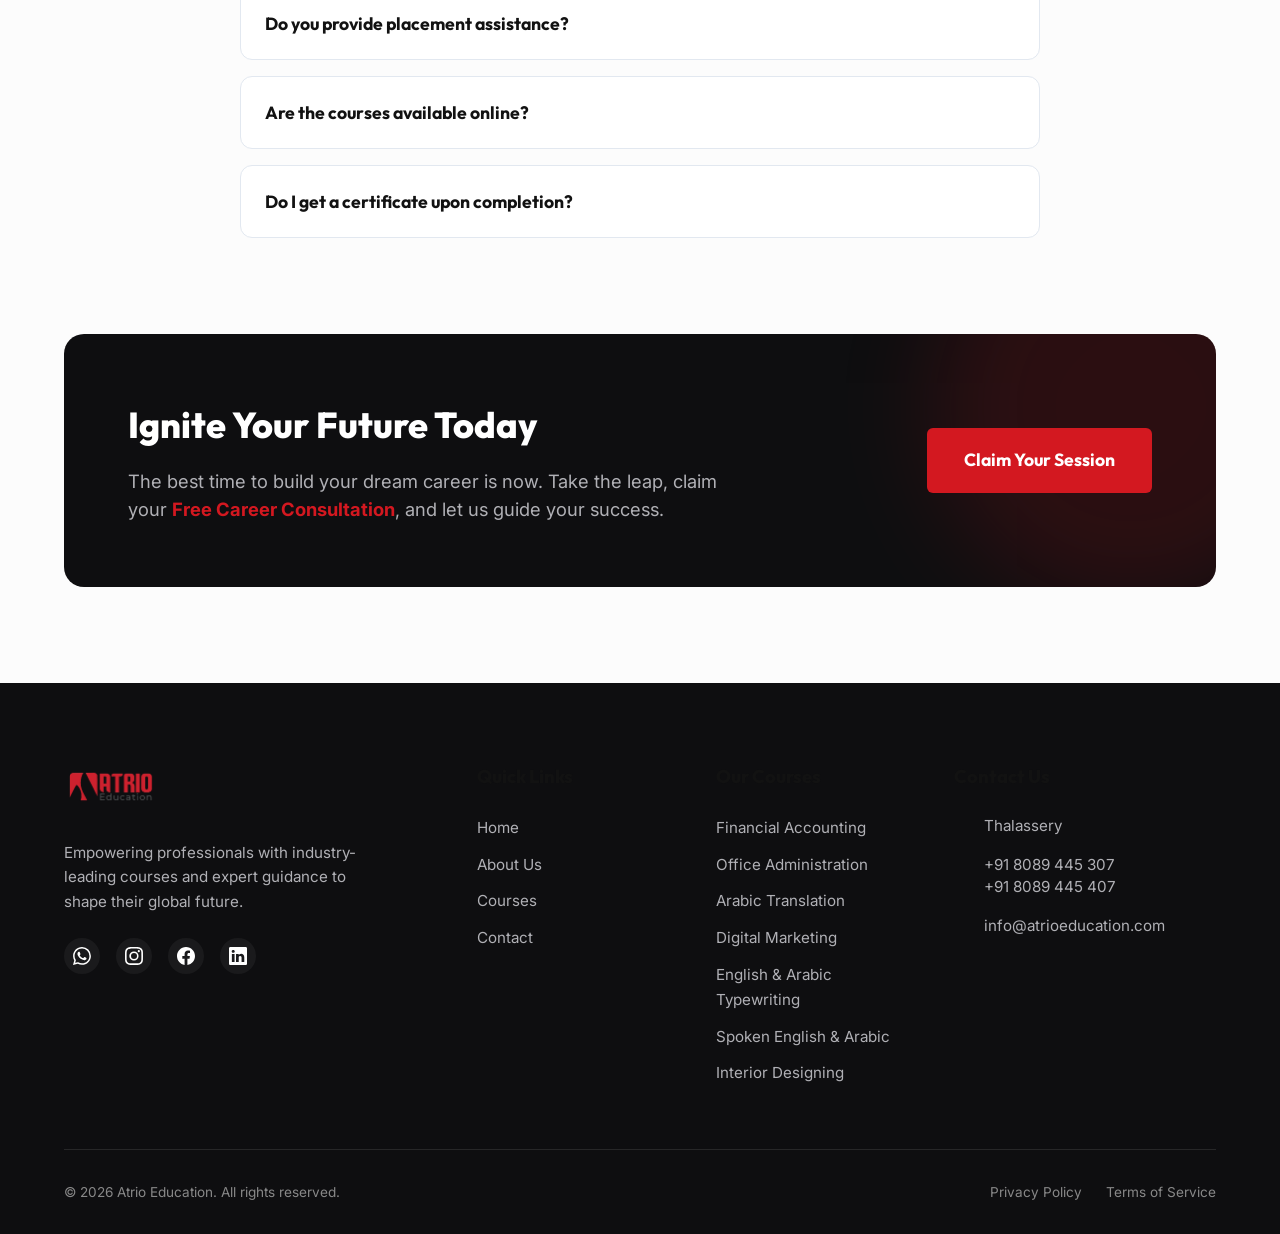
==== commit 73c0a67f: "refactor: replace hero video source from mp4 to webm format" ====
--- a/index.html
+++ b/index.html
@@ -173,7 +173,7 @@
                   preload="auto"
                   class="hero-video"
                 >
-                  <source src="assets/artio-hero.mp4" type="video/mp4" />
+                  <source src="assets/artio-hero.webm" type="video/webm" />
                   Your browser does not support the video tag.
                 </video>
                 
--- a/style.css
+++ b/style.css
@@ -1680,22 +1680,34 @@
         padding: 0 2rem;
     }
 
+    .hero {
+        padding-top: 0;
+    }
+
     .hero-container {
         grid-template-columns: 1fr;
-        padding: 100px 2rem 0;
+        padding: 120px 2rem 4rem;
         gap: 3rem;
+        position: relative;
+        z-index: 10;
+        min-height: 100vh;
+        align-items: center;
     }
 
     .hero-content {
         padding: 1.5rem 0;
         position: relative;
         z-index: 10;
+        align-items: center;
+        text-align: center;
     }
 
     .hero-title {
         font-size: 3rem;
         color: var(--color-white);
         text-shadow: 0 2px 8px rgba(0, 0, 0, 0.7);
+        margin-left: auto;
+        margin-right: auto;
     }
 
     .hero-subtitle {
@@ -1703,14 +1715,22 @@
         font-weight: 500;
         text-shadow: 0 2px 4px rgba(0, 0, 0, 0.9), 0 4px 12px rgba(0, 0, 0, 0.7);
         letter-spacing: 0.3px;
+        margin-left: auto;
+        margin-right: auto;
     }
 
     .hero-stats {
         display: flex;
-        flex-direction: column;
-        align-items: flex-start;
-        gap: 0.75rem;
+        flex-direction: row;
+        flex-wrap: wrap;
+        justify-content: center;
+        align-items: center;
+        gap: 0.75rem 1.25rem;
         margin-bottom: 2rem;
+    }
+
+    .hero-actions {
+        justify-content: center;
     }
 
     .stat-item {
@@ -1742,15 +1762,14 @@
     }
 
     .hero-graphic-area {
-        position: relative;
+        position: absolute;
+        top: 0;
+        left: 0;
         width: 100%;
-        height: auto;
-        min-height: 400px;
-        margin-top: 2rem;
-        z-index: 10;
-        display: flex;
-        align-items: center;
-        justify-content: center;
+        height: 100%;
+        margin-top: 0;
+        z-index: 1;
+        display: block;
     }
 
     .shape-red-underlay,
@@ -1763,12 +1782,14 @@
         display: none;
     }
 
-    /* Redesigned mobile inline card video */
+    /* Make video full background */
     .video-3d-card-wrapper {
-        position: relative;
+        position: absolute;
+        top: 0;
+        left: 0;
         width: 100%;
-        height: 400px;
-        z-index: 10;
+        height: 100%;
+        z-index: 1;
         transform-style: flat;
     }
 
@@ -1776,38 +1797,34 @@
         width: 100%;
         height: 100%;
         transform: none !important;
-        border-radius: 20px;
-        padding: 8px;
-        border: 1px solid rgba(255, 255, 255, 0.12);
-        box-shadow: 0 15px 35px rgba(0, 0, 0, 0.3);
-        background: rgba(20, 20, 25, 0.85);
-        backdrop-filter: blur(10px);
-        -webkit-backdrop-filter: blur(10px);
+        border-radius: 0;
+        padding: 0;
+        border: none;
+        box-shadow: none;
+        background: transparent;
+        backdrop-filter: none;
+        -webkit-backdrop-filter: none;
     }
 
     .video-screen-frame {
-        border-radius: 14px;
+        border-radius: 0;
         height: 100%;
         width: 100%;
         transform: none;
     }
 
     .video-overlay {
-        background: linear-gradient(to top, rgba(14, 14, 16, 0.8) 0%, rgba(14, 14, 16, 0) 50%);
+        background: rgba(0, 0, 0, 0.65); /* Dark overlay to make text visible */
         z-index: 1;
+        position: absolute;
+        top: 0;
+        left: 0;
+        width: 100%;
+        height: 100%;
     }
 
     .video-control-bar {
-        bottom: 1rem;
-        right: 1rem;
-        left: 1rem;
-        width: calc(100% - 2rem);
-        padding: 0.8rem 1.2rem;
-        background: rgba(14, 14, 16, 0.7);
-        border: 1px solid rgba(255, 255, 255, 0.1);
-        border-radius: 20px;
-        backdrop-filter: blur(8px);
-        -webkit-backdrop-filter: blur(8px);
+        display: none;
     }
 
     .video-status-dot {
@@ -2007,49 +2024,6 @@
 
     .hero-title {
         font-size: 2.5rem;
-        color: var(--color-text-dark);
-        text-shadow: none;
-    }
-
-    .hero-subtitle {
-        color: var(--color-text-muted);
-        text-shadow: none;
-    }
-
-    .hero-stats {
-        display: flex;
-        flex-direction: column;
-        align-items: flex-start;
-        gap: 0.75rem;
-        margin-bottom: 2rem;
-    }
-
-    .stat-item {
-        background-color: transparent;
-        border: none;
-        border-radius: 0;
-        padding: 0.25rem 0;
-        box-shadow: none;
-        border-right: none;
-    }
-
-    .stat-icon-wrapper {
-        width: 42px;
-        height: 42px;
-        border-radius: 8px;
-        background-color: rgba(213, 24, 32, 0.08);
-        color: var(--color-primary);
-    }
-
-    .stat-icon {
-        width: 20px;
-        height: 20px;
-    }
-
-    .stat-text h4 {
-        font-size: 0.95rem;
-        color: var(--color-text-dark);
-        text-shadow: none;
     }
 
     .hero-actions {
@@ -2083,14 +2057,7 @@
         z-index: 10;
     }
 
-    .video-3d-card-wrapper {
-        height: 300px;
-    }
-
-    .shape-red-underlay,
-    .shape-black-underlay {
-        display: none;
-    }
+    /* Removed fixed height for full background video */
 
     /* Adjust success card flex basis on smaller tablet/mobile views */
     .success-card {
@@ -2116,7 +2083,15 @@
     }
 
     .hero-container {
-        padding: 90px 1.25rem 0;
+        padding: 90px 1.25rem 4rem;
+    }
+
+    .hero-stats {
+        flex-direction: column;
+        align-items: flex-start;
+        width: fit-content;
+        margin-left: auto;
+        margin-right: auto;
     }
 }
 
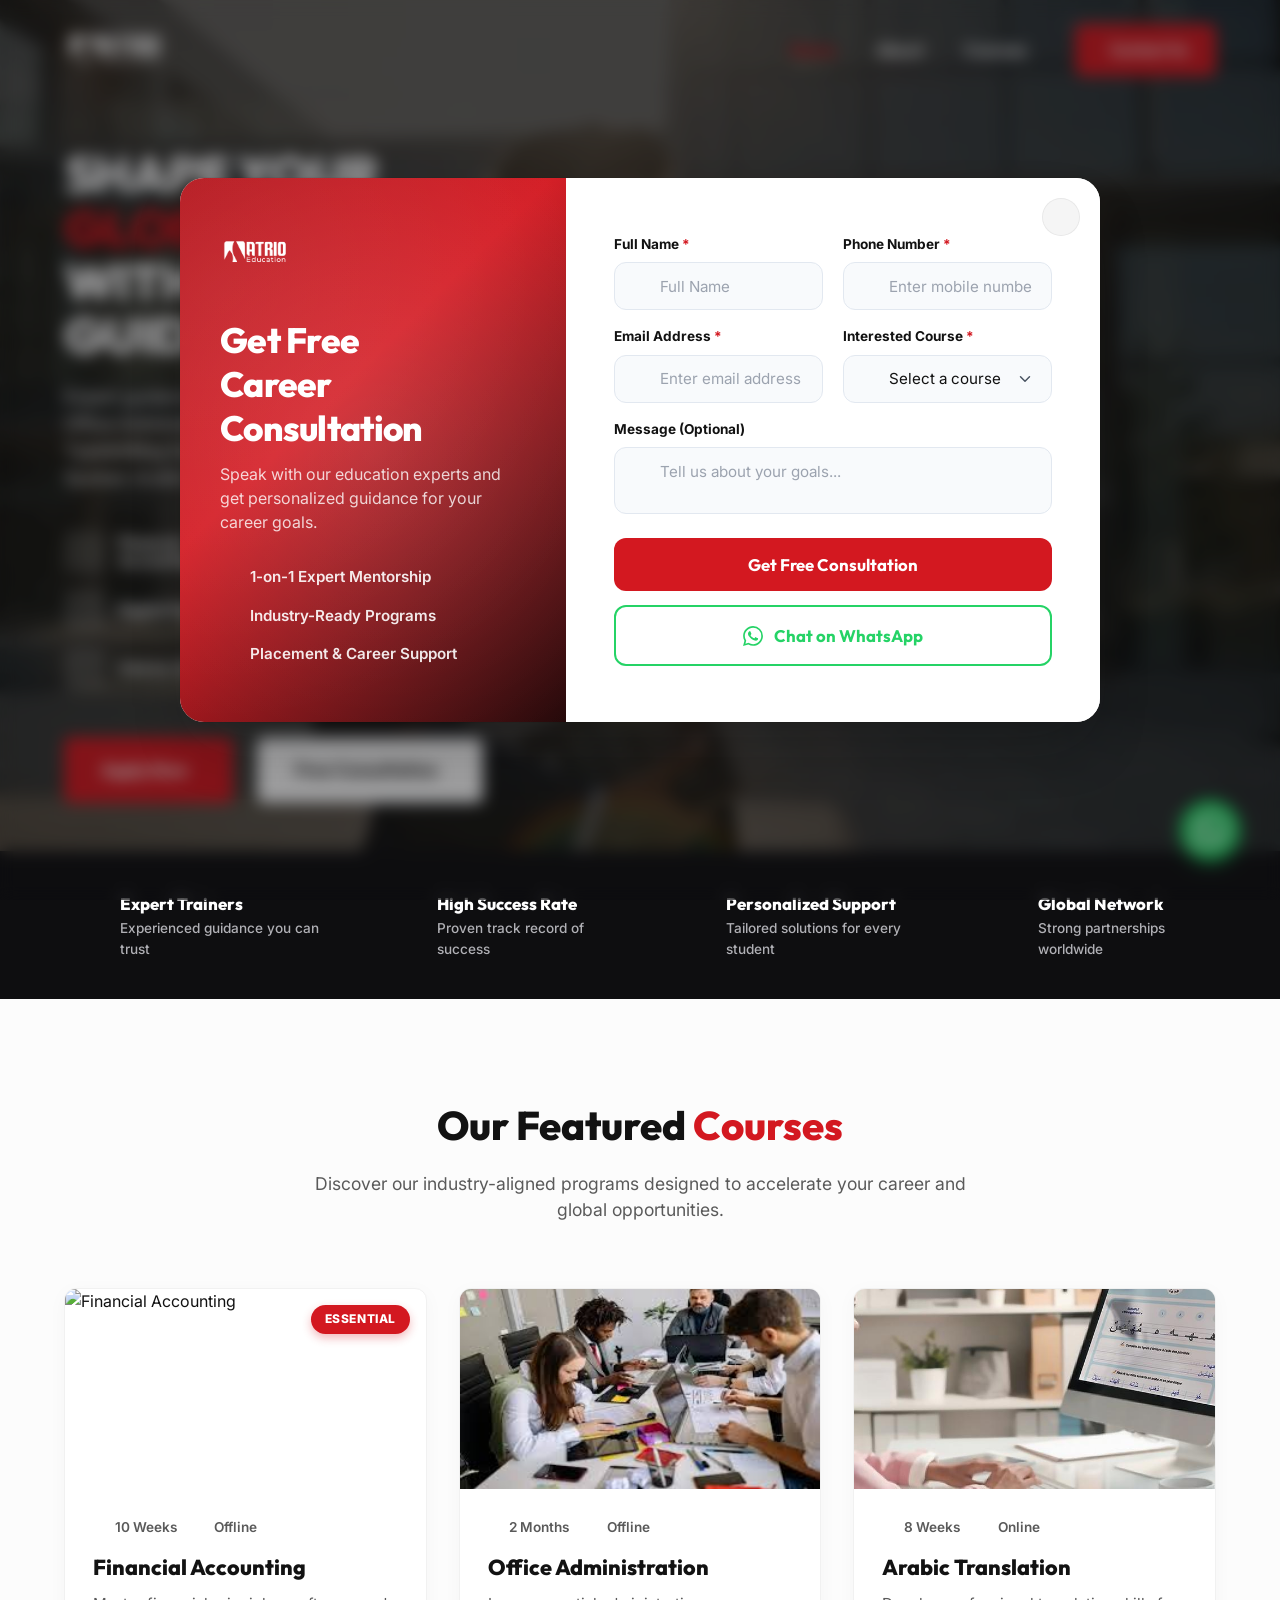
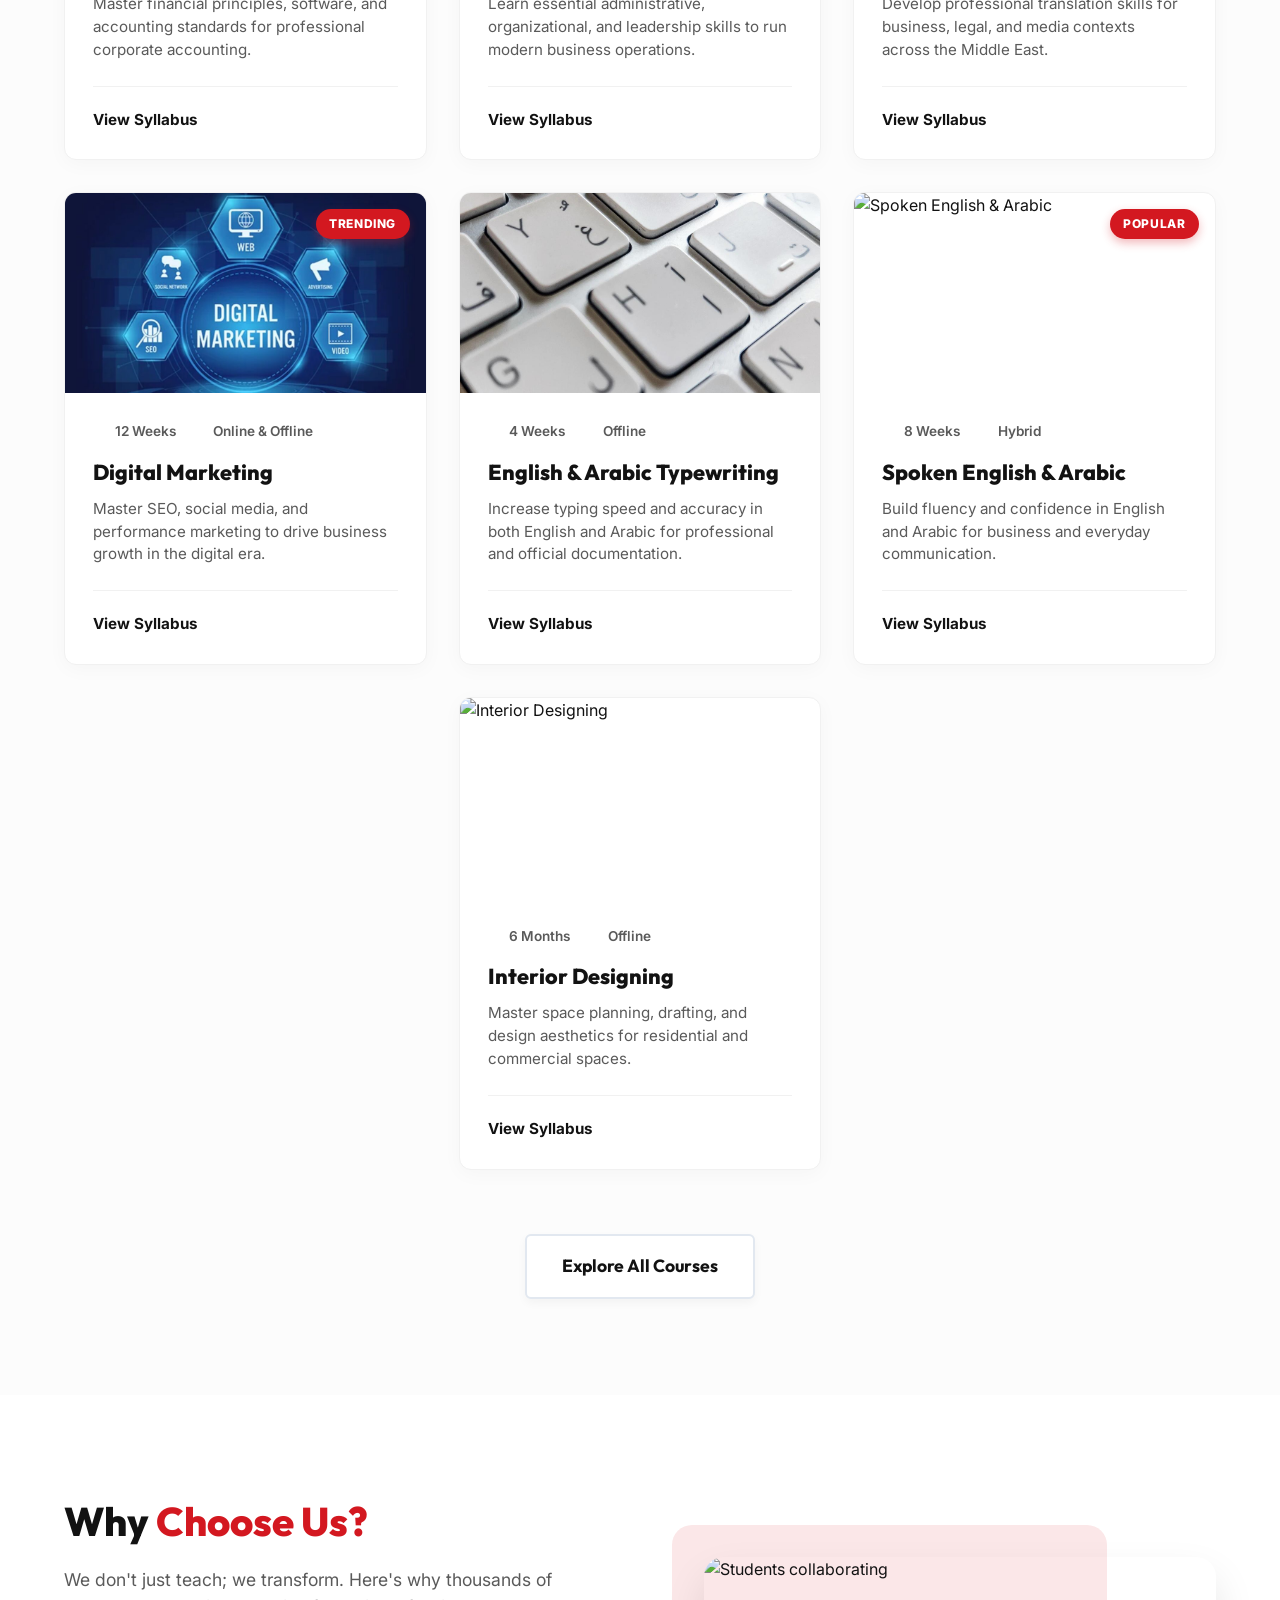
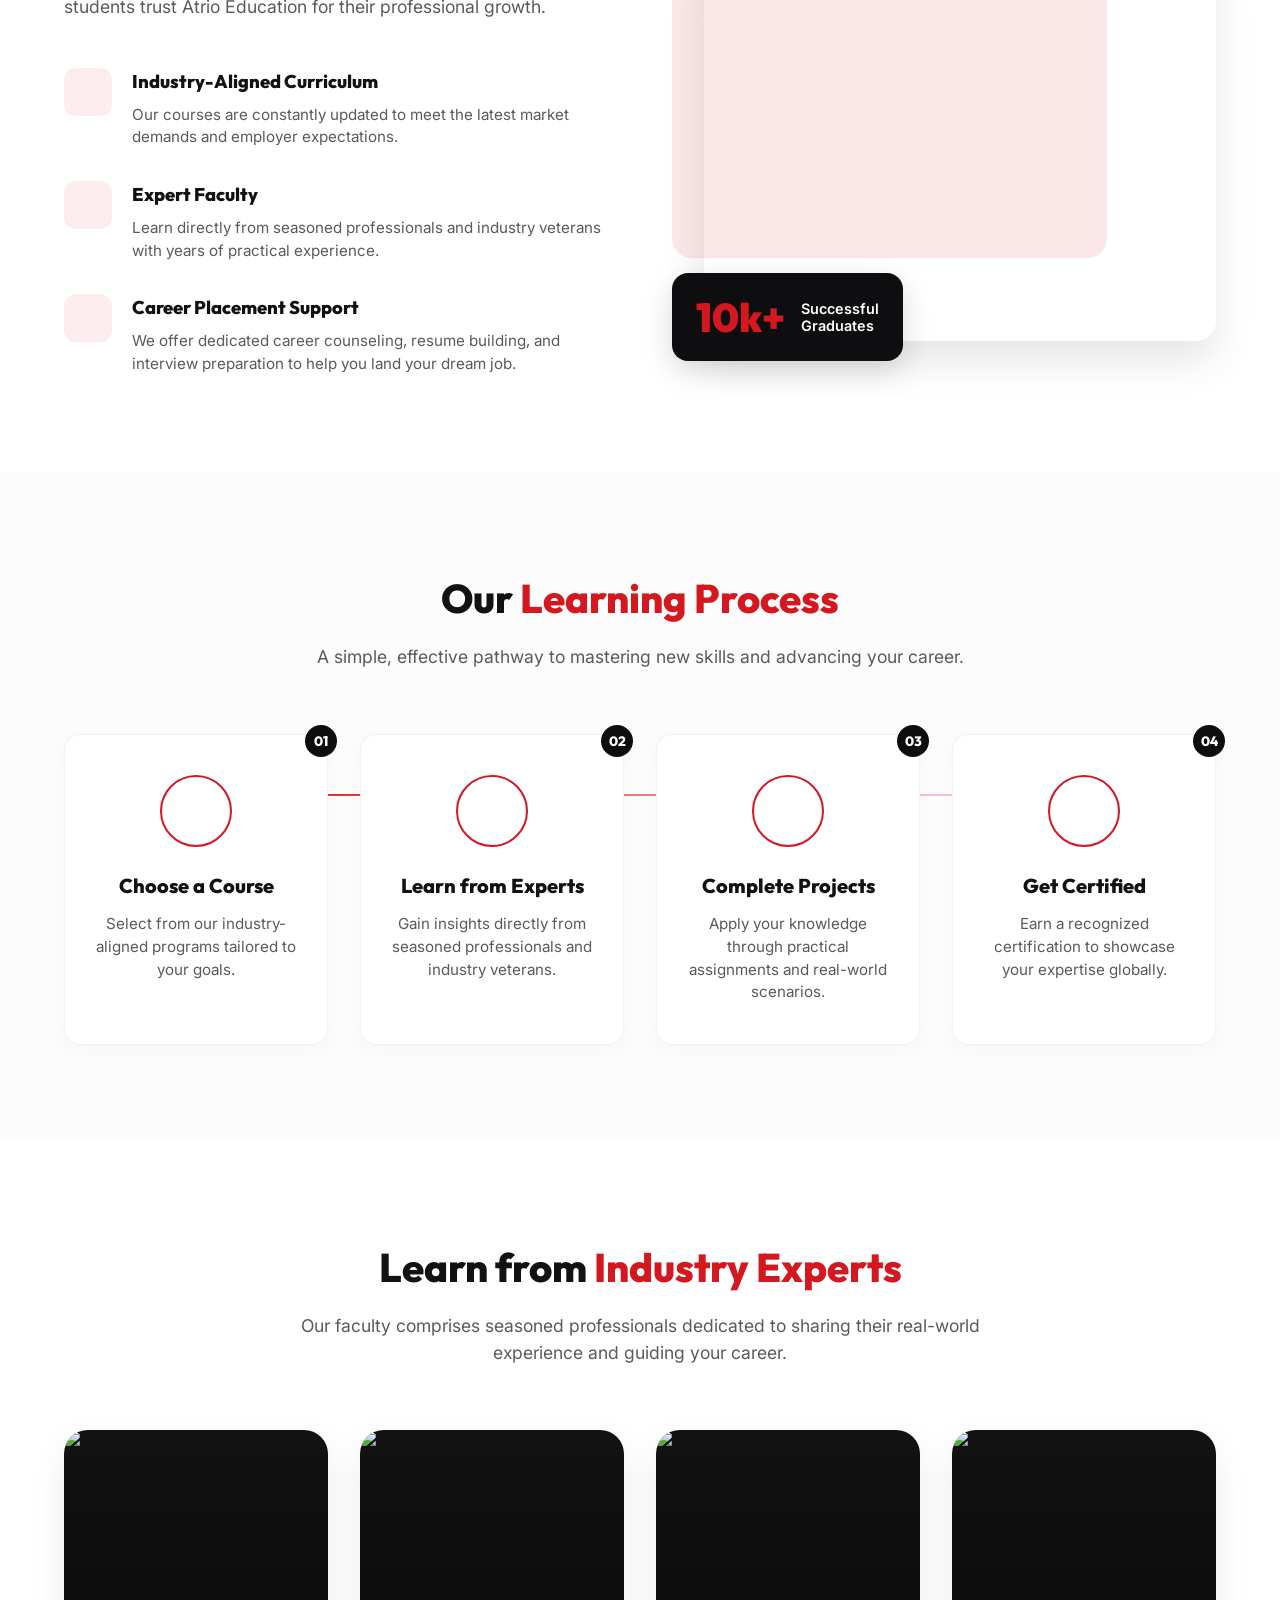
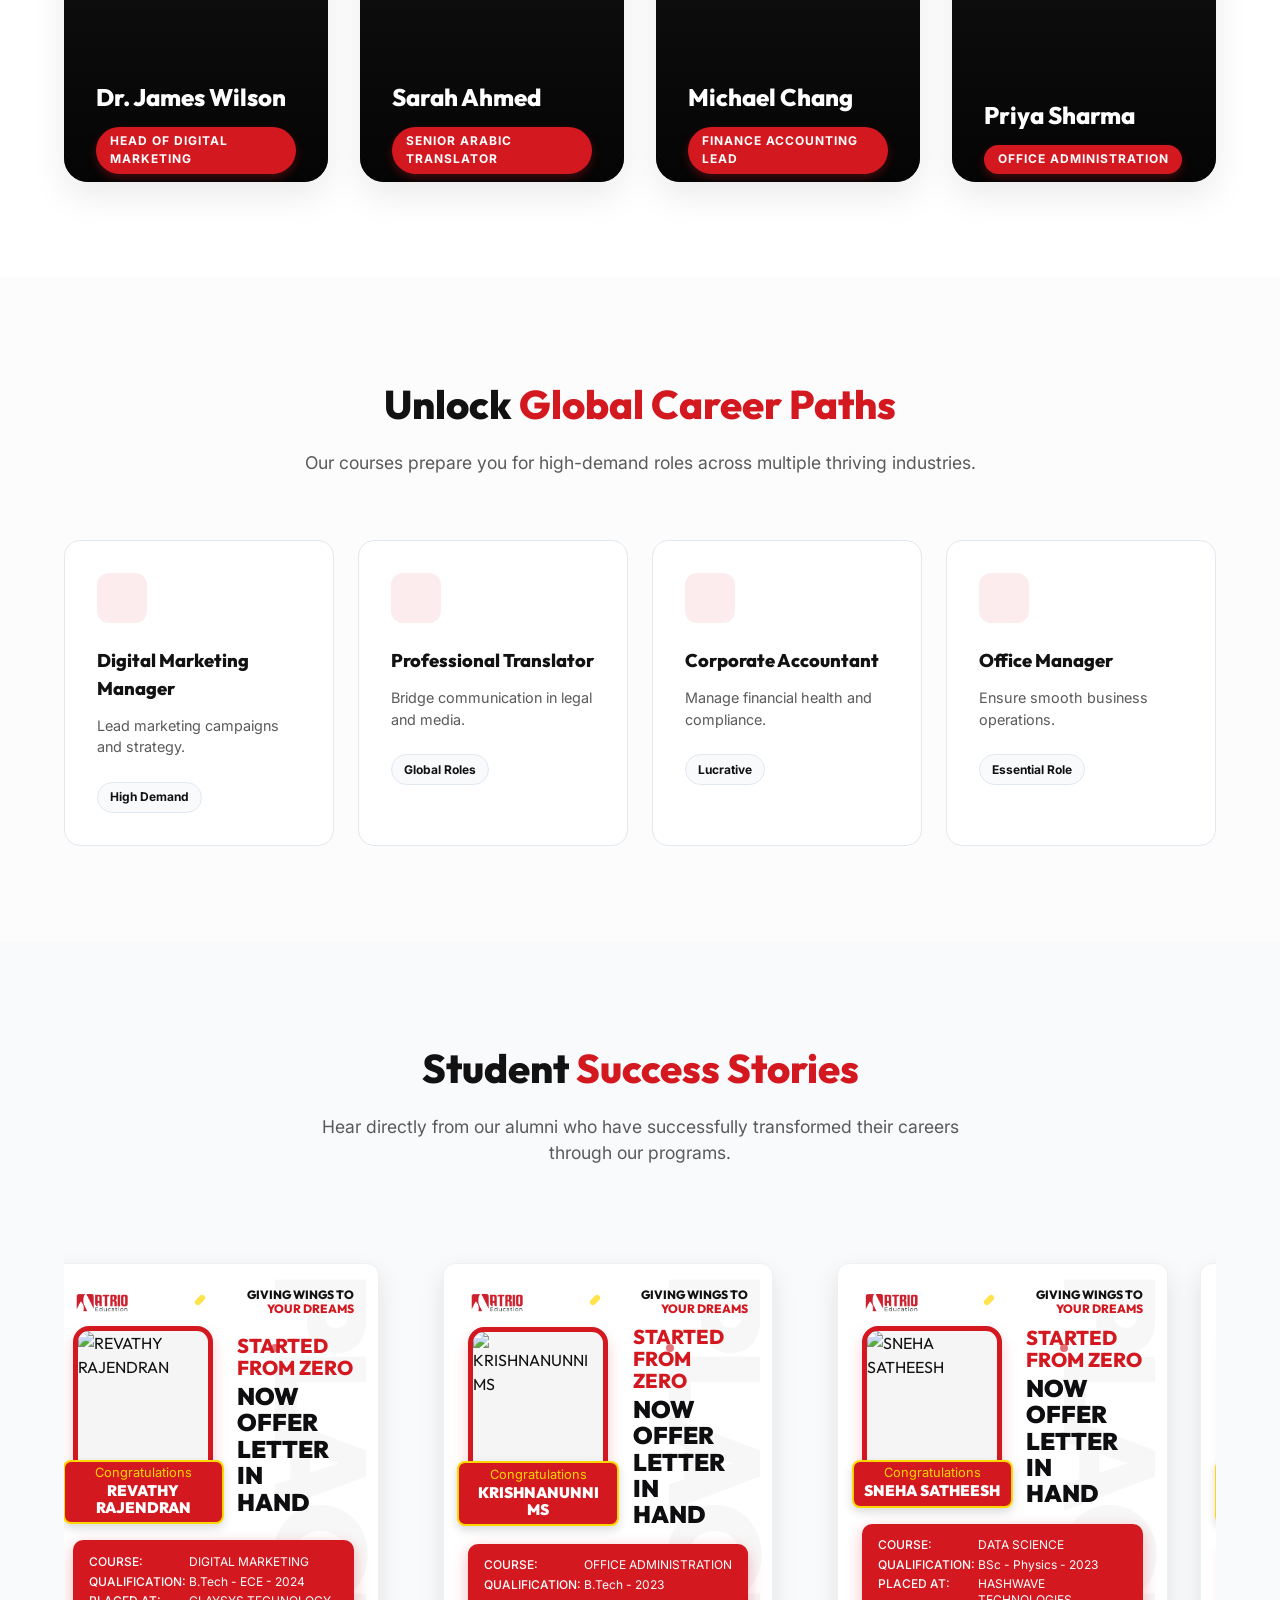
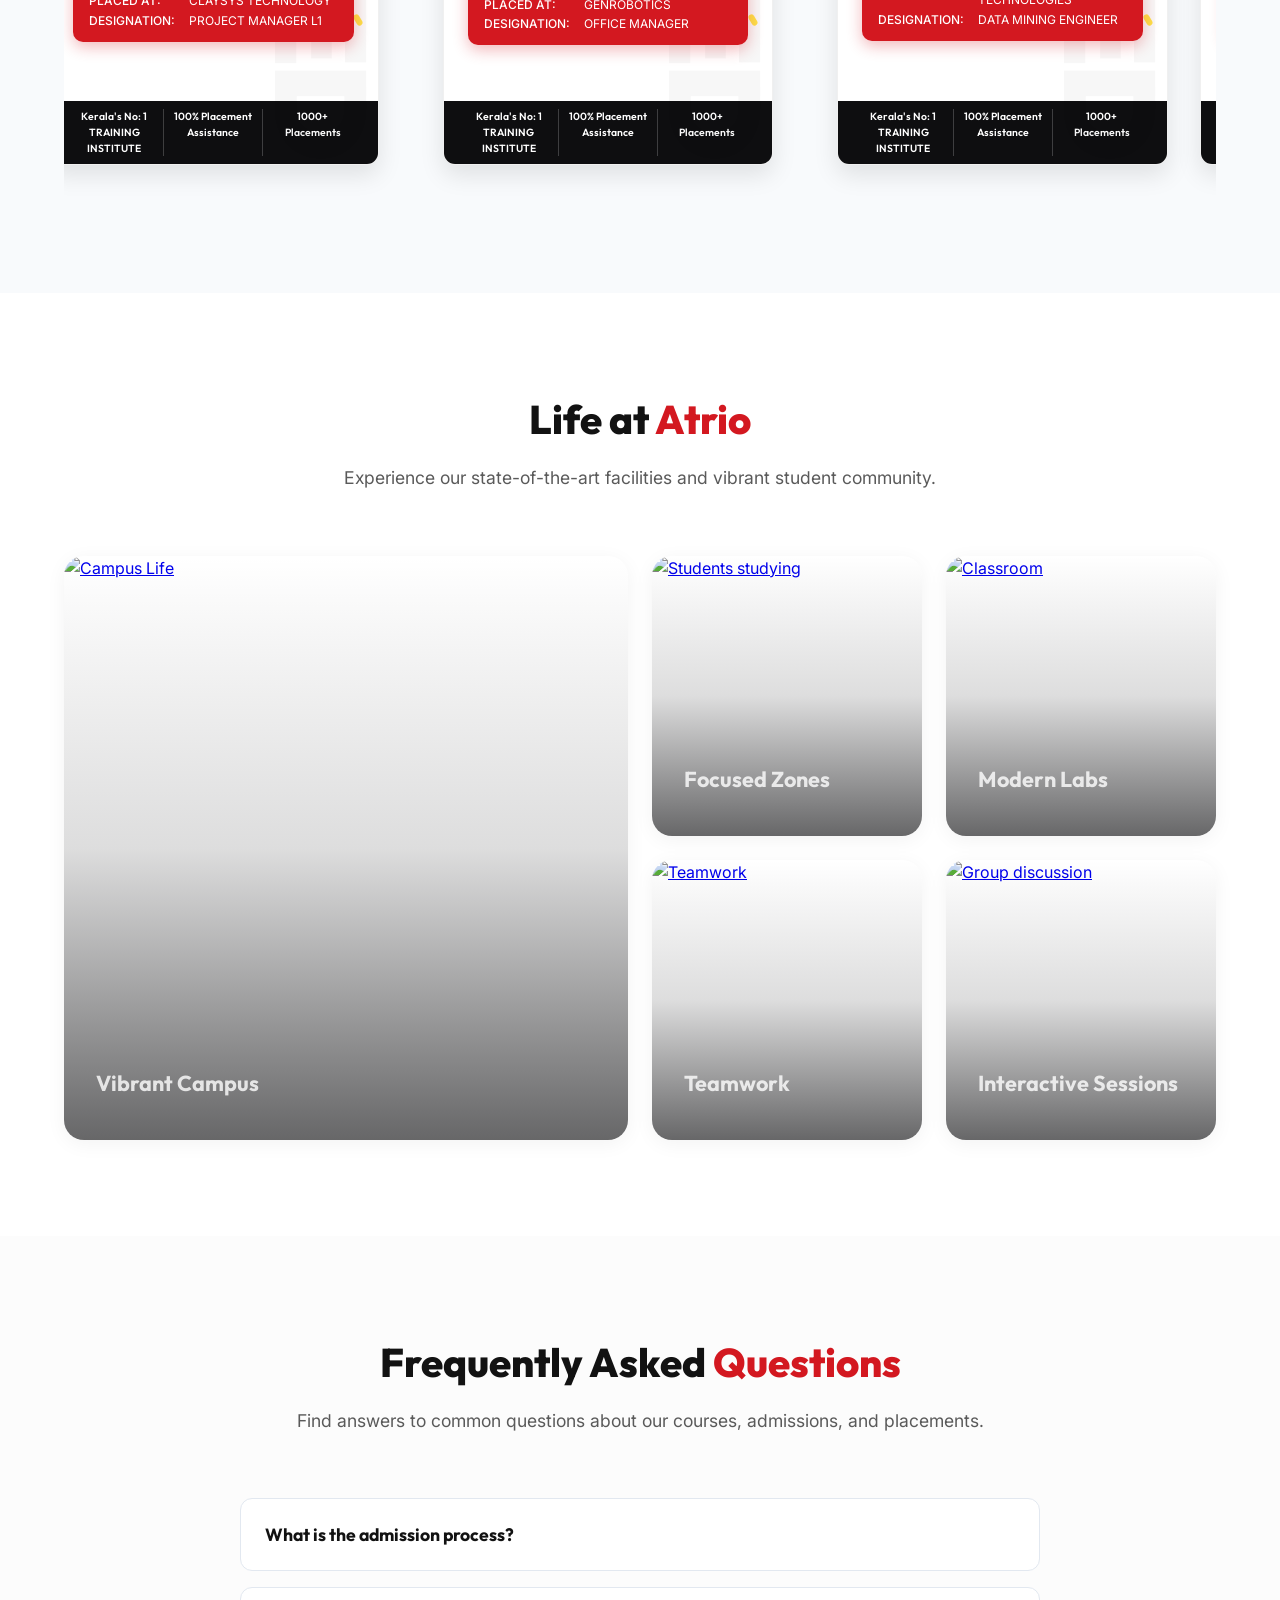
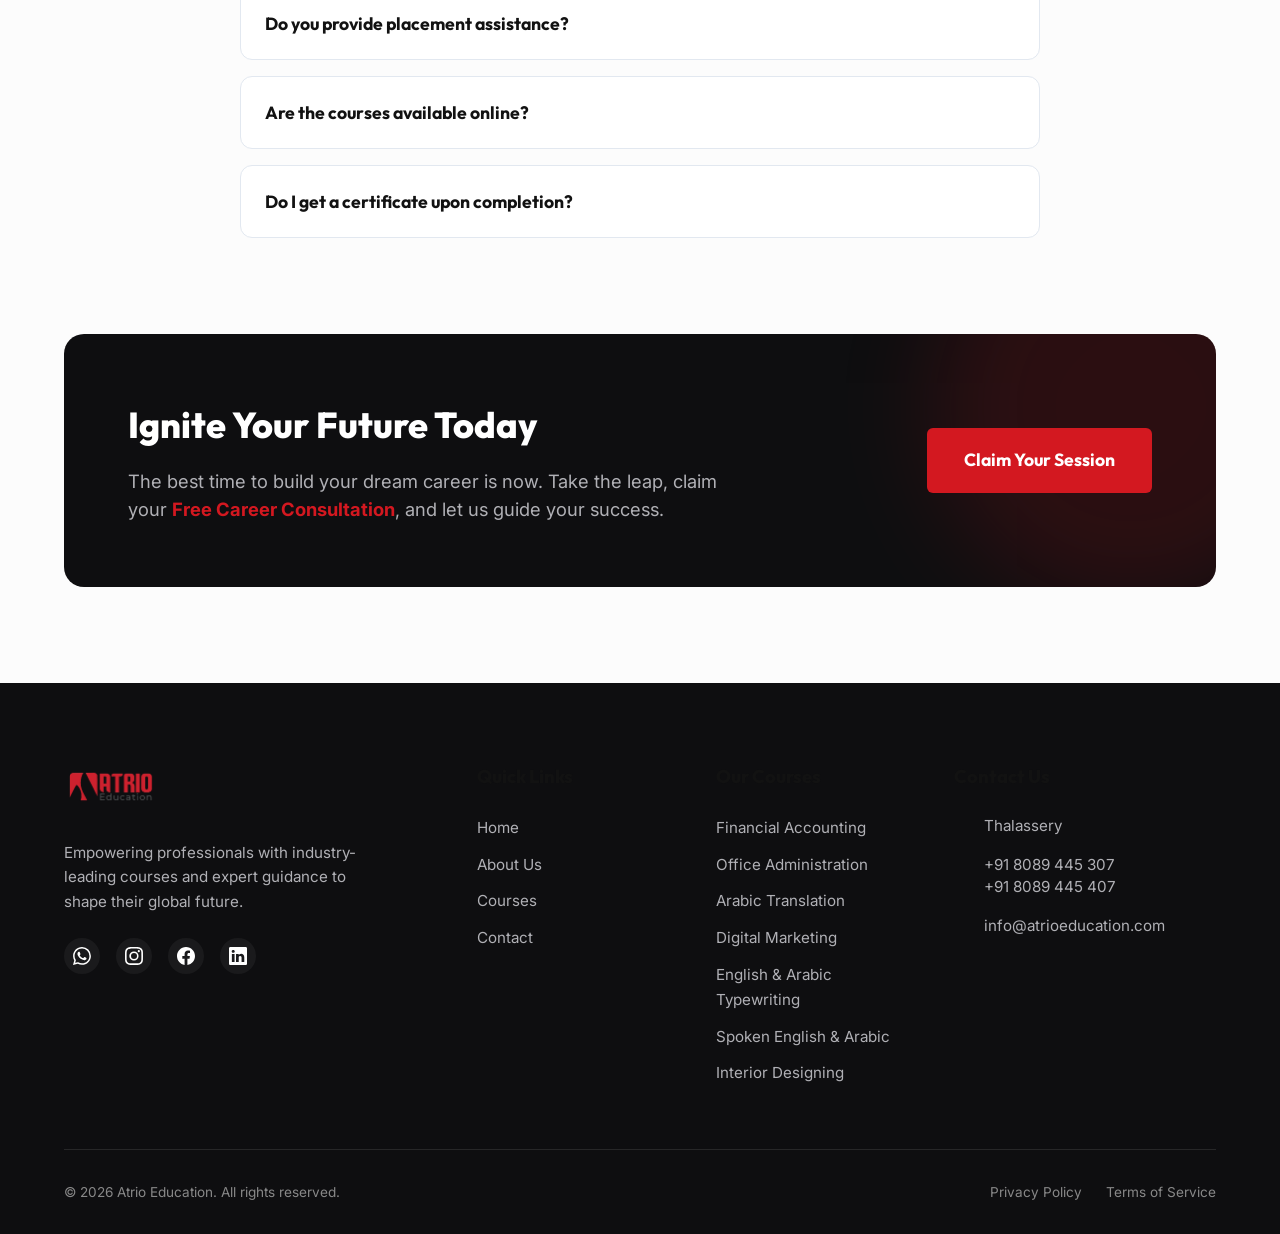
==== commit 49f13a57: "refactor: consolidate document structure and clean up navigation component in index.html and style.c" ====
--- a/index.html
+++ b/index.html
@@ -1,1980 +1,1718 @@
 <!doctype html>
 <html lang="en">
-  <head>
-    <meta charset="UTF-8" />
-    <meta name="viewport" content="width=device-width, initial-scale=1.0" />
-    <title>Atrio Education - Shape Your Global Future</title>
-    <meta
-      name="description"
-      content="Expert courses in Digital Marketing, Arabic Translation, Office Management, and Interior Design."
-    />
-
-    <!-- Google Fonts -->
-    <link rel="preconnect" href="https://fonts.googleapis.com" />
-    <link rel="preconnect" href="https://fonts.gstatic.com" crossorigin />
-    <link
-      href="https://fonts.googleapis.com/css2?family=Outfit:wght@400;500;600;700;800;900&family=Inter:wght@400;500;600&display=swap"
-      rel="stylesheet"
-    />
-
-    <!-- Icons (Lucide) -->
-    <script src="https://unpkg.com/lucide@latest"></script>
-
-    <link rel="stylesheet" href="style.css" />
-  </head>
-
-  <body>
-    <!-- Navigation Bar -->
-    <nav class="navbar">
-      <div class="nav-container">
-        <div class="logo">
-          <img
-            src="assets/Logo.png"
-            alt="Atrio Education"
-            onerror="
+
+<head>
+  <meta charset="UTF-8" />
+  <meta name="viewport" content="width=device-width, initial-scale=1.0" />
+  <title>Atrio Education - Shape Your Global Future</title>
+  <meta name="description"
+    content="Expert courses in Digital Marketing, Arabic Translation, Office Management, and Interior Design." />
+
+  <!-- Google Fonts -->
+  <link rel="preconnect" href="https://fonts.googleapis.com" />
+  <link rel="preconnect" href="https://fonts.gstatic.com" crossorigin />
+  <link
+    href="https://fonts.googleapis.com/css2?family=Outfit:wght@400;500;600;700;800;900&family=Inter:wght@400;500;600&display=swap"
+    rel="stylesheet" />
+
+  <!-- Icons (Lucide) -->
+  <script src="https://unpkg.com/lucide@latest"></script>
+
+  <link rel="stylesheet" href="style.css" />
+</head>
+
+<body class="home-page">
+  <!-- Navigation Bar -->
+  <nav class="navbar">
+    <div class="nav-container">
+      <div class="logo">
+        <img src="assets/Logo.png" alt="Atrio Education" onerror="
               this.src =
                 'https://placehold.co/180x60/fff/000?text=ATRIO+EDUCATION'
-            "
-          />
-        </div>
-
-        <button
-          class="mobile-menu-btn"
-          aria-label="Toggle menu"
-          id="mobileMenuBtn"
-        >
-          <i data-lucide="menu" id="menuIcon"></i>
-        </button>
-
-        <div class="nav-right" id="navRight">
-          <ul class="nav-links">
-            <li><a href="#home" class="active">Home</a></li>
-            <li><a href="about.html">About</a></li>
-            <li><a href="courses.html">Courses</a></li>
-          </ul>
-
-          <a href="contact.html" class="btn btn-primary nav-btn">
-            <i data-lucide="phone"></i>
-            <span>Contact Us</span>
+            " />
+      </div>
+
+      <button class="mobile-menu-btn" aria-label="Toggle menu" id="mobileMenuBtn">
+        <i data-lucide="menu" id="menuIcon"></i>
+      </button>
+
+      <div class="nav-right" id="navRight">
+        <ul class="nav-links">
+          <li><a href="#home" class="active">Home</a></li>
+          <li><a href="about.html">About</a></li>
+          <li><a href="courses.html">Courses</a></li>
+        </ul>
+
+        <a href="contact.html" class="btn btn-primary nav-btn">
+          <i data-lucide="phone"></i>
+          <span>Contact Us</span>
+        </a>
+      </div>
+    </div>
+  </nav>
+
+  <!-- Hero Section -->
+  <header class="hero" id="home">
+    <!-- Background world map grid placeholder (delicate design) -->
+    <div class="hero-map-overlay"></div>
+
+    <div class="hero-container">
+      <!-- Left Content Area -->
+      <div class="hero-content">
+        <h1 class="hero-title">
+          SHAPE YOUR<br />
+          <span class="text-red">GLOBAL FUTURE</span><br />
+          WITH THE RIGHT<br />
+          GUIDANCE
+        </h1>
+
+        <p class="hero-subtitle">
+          Expert guidance for Financial Accounting, Digital Marketing, Office
+          Administration, Arabic Translation, Interior Designing, Typewriting
+          English, Typewriting Arabic, Spoken English, and Spoken Arabic courses.
+        </p>
+
+        <!-- 4 Course Badges (Grid layout matching reference style) -->
+        <div class="hero-stats">
+          <div class="stat-item">
+            <div class="stat-icon-wrapper">
+              <i data-lucide="calculator" class="stat-icon"></i>
+            </div>
+            <div class="stat-text">
+              <h4>Financial Accounting</h4>
+            </div>
+          </div>
+          <div class="stat-item">
+            <div class="stat-icon-wrapper">
+              <i data-lucide="briefcase" class="stat-icon"></i>
+            </div>
+            <div class="stat-text">
+              <h4>Office Administration</h4>
+            </div>
+          </div>
+          <div class="stat-item">
+            <div class="stat-icon-wrapper">
+              <i data-lucide="languages" class="stat-icon"></i>
+            </div>
+            <div class="stat-text">
+              <h4>Arabic Translation</h4>
+            </div>
+          </div>
+          <div class="stat-item">
+            <div class="stat-icon-wrapper">
+              <i data-lucide="monitor" class="stat-icon"></i>
+            </div>
+            <div class="stat-text">
+              <h4>Digital Marketing</h4>
+            </div>
+          </div>
+          <div class="stat-item">
+            <div class="stat-icon-wrapper">
+              <i data-lucide="keyboard" class="stat-icon"></i>
+            </div>
+            <div class="stat-text">
+              <h4>English & Arabic Typewriting</h4>
+            </div>
+          </div>
+          <div class="stat-item">
+            <div class="stat-icon-wrapper">
+              <i data-lucide="mic" class="stat-icon"></i>
+            </div>
+            <div class="stat-text">
+              <h4>Spoken English & Arabic</h4>
+            </div>
+          </div>
+          <div class="stat-item">
+            <div class="stat-icon-wrapper">
+              <i data-lucide="pen-tool" class="stat-icon"></i>
+            </div>
+            <div class="stat-text">
+              <h4>Interior Designing</h4>
+            </div>
+          </div>
+        </div>
+
+        <!-- Action Buttons -->
+        <div class="hero-actions">
+          <a href="contact.html" class="btn btn-primary btn-lg">
+            Apply Now <i data-lucide="arrow-right"></i>
           </a>
-        </div>
-      </div>
-    </nav>
-
-    <!-- Hero Section -->
-    <header class="hero" id="home">
-      <!-- Background world map grid placeholder (delicate design) -->
-      <div class="hero-map-overlay"></div>
-
-      <div class="hero-container">
-        <!-- Left Content Area -->
-        <div class="hero-content">
-          <h1 class="hero-title">
-            SHAPE YOUR<br />
-            <span class="text-red">GLOBAL FUTURE</span><br />
-            WITH THE RIGHT<br />
-            GUIDANCE
-          </h1>
-
-          <p class="hero-subtitle">
-            Expert guidance for Financial Accounting, Digital Marketing, Office
-            Administration, Arabic Translation, Interior Designing, Typewriting
-            English, Typewriting Arabic, Spoken English, and Spoken Arabic courses.
+          <a href="#" class="btn btn-outline btn-lg trigger-popup-btn">
+            Free Consultation <i data-lucide="arrow-right"></i>
+          </a>
+        </div>
+      </div>
+
+      <!-- Right Graphic / Portrait Area -->
+      <div class="hero-graphic-area">
+        <!-- Ambient glowing gradients instead of harsh flat shapes -->
+        <div class="glow-blob glow-red"></div>
+        <div class="glow-blob glow-black"></div>
+
+        <!-- Futuristic 3D Floating Video Card -->
+        <div class="video-3d-card-wrapper">
+          <div class="video-3d-card">
+            <!-- Screen bezel/inner frame effect -->
+            <div class="video-screen-frame">
+              <video id="heroVideo" autoplay loop muted playsinline preload="auto" class="hero-video">
+                <source src="assets/artio-hero.webm" type="video/webm" />
+                Your browser does not support the video tag.
+              </video>
+
+              <!-- Video tint & reflection overlay -->
+              <div class="video-overlay"></div>
+
+              <!-- Integrated bottom control bar -->
+              <div class="video-control-bar">
+                <div class="video-status-dot">
+                  <span class="pulse-dot"></span>
+                  <span class="status-text">LIVE DEMO</span>
+                </div>
+              </div>
+
+            </div>
+          </div>
+        </div>
+      </div>
+    </div>
+  </header>
+
+  <!-- Bottom Info Bar -->
+  <section class="bottom-bar">
+    <div class="features-row">
+      <div class="feature-item">
+        <i data-lucide="graduation-cap" class="feature-icon"></i>
+        <div class="feature-text">
+          <h4>Expert Trainers</h4>
+          <p>Experienced guidance you can trust</p>
+        </div>
+      </div>
+      <div class="feature-item">
+        <i data-lucide="shield-check" class="feature-icon"></i>
+        <div class="feature-text">
+          <h4>High Success Rate</h4>
+          <p>Proven track record of success</p>
+        </div>
+      </div>
+      <div class="feature-item">
+        <i data-lucide="headphones" class="feature-icon"></i>
+        <div class="feature-text">
+          <h4>Personalized Support</h4>
+          <p>Tailored solutions for every student</p>
+        </div>
+      </div>
+      <div class="feature-item">
+        <i data-lucide="globe" class="feature-icon"></i>
+        <div class="feature-text">
+          <h4>Global Network</h4>
+          <p>Strong partnerships worldwide</p>
+        </div>
+      </div>
+    </div>
+  </section>
+
+  <!-- Featured Courses Section -->
+  <section class="courses-section" id="courses">
+    <div class="container">
+      <div class="section-header">
+        <h2 class="section-title">
+          Our Featured <span class="text-red">Courses</span>
+        </h2>
+        <p class="section-subtitle">
+          Discover our industry-aligned programs designed to accelerate your
+          career and global opportunities.
+        </p>
+      </div>
+
+      <div class="courses-grid">
+        <!-- Course 1 -->
+        <div class="course-card">
+          <div class="course-image">
+            <img src="https://images.unsplash.com/photo-1554224155-8d04cb21cd6c?q=80&w=800&auto=format&fit=crop"
+              alt="Financial Accounting" />
+            <span class="course-badge">Essential</span>
+          </div>
+          <div class="course-content">
+            <div class="course-meta">
+              <span><i data-lucide="clock"></i> 10 Weeks</span>
+              <span><i data-lucide="users"></i> Offline</span>
+            </div>
+            <h3>Financial Accounting</h3>
+            <p>
+              Master financial principles, software, and accounting standards
+              for professional corporate accounting.
+            </p>
+            <div class="course-footer">
+              <a href="syllabus-financial-accounting.html" class="btn-text">View Syllabus <i
+                  data-lucide="arrow-right"></i></a>
+            </div>
+          </div>
+        </div>
+
+        <!-- Course 2 -->
+        <div class="course-card">
+          <div class="course-image">
+            <img src="assets/office.jpg" alt="Office Administration" />
+          </div>
+          <div class="course-content">
+            <div class="course-meta">
+              <span><i data-lucide="clock"></i> 2 Months</span>
+              <span><i data-lucide="users"></i> Offline</span>
+            </div>
+            <h3>Office Administration</h3>
+            <p>
+              Learn essential administrative, organizational, and leadership
+              skills to run modern business operations.
+            </p>
+            <div class="course-footer">
+              <a href="syllabus-office-administration.html" class="btn-text">View Syllabus <i
+                  data-lucide="arrow-right"></i></a>
+            </div>
+          </div>
+        </div>
+
+        <!-- Course 3 -->
+        <div class="course-card">
+          <div class="course-image">
+            <img src="assets/arabic.jpg" alt="Arabic Translation" />
+          </div>
+          <div class="course-content">
+            <div class="course-meta">
+              <span><i data-lucide="clock"></i> 8 Weeks</span>
+              <span><i data-lucide="users"></i> Online</span>
+            </div>
+            <h3>Arabic Translation</h3>
+            <p>
+              Develop professional translation skills for business, legal, and
+              media contexts across the Middle East.
+            </p>
+            <div class="course-footer">
+              <a href="syllabus-arabic-translation.html" class="btn-text">View Syllabus <i
+                  data-lucide="arrow-right"></i></a>
+            </div>
+          </div>
+        </div>
+
+        <!-- Course 4 -->
+        <div class="course-card">
+          <div class="course-image">
+            <img src="assets/digital.jpg" alt="Digital Marketing" />
+            <span class="course-badge">Trending</span>
+          </div>
+          <div class="course-content">
+            <div class="course-meta">
+              <span><i data-lucide="clock"></i> 12 Weeks</span>
+              <span><i data-lucide="users"></i> Online & Offline</span>
+            </div>
+            <h3>Digital Marketing</h3>
+            <p>
+              Master SEO, social media, and performance marketing to drive
+              business growth in the digital era.
+            </p>
+            <div class="course-footer">
+              <a href="syllabus-digital-marketing.html" class="btn-text">View Syllabus <i
+                  data-lucide="arrow-right"></i></a>
+            </div>
+          </div>
+        </div>
+
+        <!-- Course 5 -->
+        <div class="course-card">
+          <div class="course-image">
+            <img src="assets/typewritting.jpg" alt="English & Arabic Typewriting" />
+          </div>
+          <div class="course-content">
+            <div class="course-meta">
+              <span><i data-lucide="clock"></i> 4 Weeks</span>
+              <span><i data-lucide="users"></i> Offline</span>
+            </div>
+            <h3>English & Arabic Typewriting</h3>
+            <p>
+              Increase typing speed and accuracy in both English and Arabic
+              for professional and official documentation.
+            </p>
+            <div class="course-footer">
+              <a href="syllabus-typewriting.html" class="btn-text">View Syllabus <i data-lucide="arrow-right"></i></a>
+            </div>
+          </div>
+        </div>
+
+        <!-- Course 6 -->
+        <div class="course-card">
+          <div class="course-image">
+            <img src="https://images.unsplash.com/photo-1573497620053-ea5300f94f21?q=80&w=800&auto=format&fit=crop"
+              alt="Spoken English & Arabic" />
+            <span class="course-badge">Popular</span>
+          </div>
+          <div class="course-content">
+            <div class="course-meta">
+              <span><i data-lucide="clock"></i> 8 Weeks</span>
+              <span><i data-lucide="users"></i> Hybrid</span>
+            </div>
+            <h3>Spoken English & Arabic</h3>
+            <p>
+              Build fluency and confidence in English and Arabic for business
+              and everyday communication.
+            </p>
+            <div class="course-footer">
+              <a href="syllabus-spoken-languages.html" class="btn-text">View Syllabus <i
+                  data-lucide="arrow-right"></i></a>
+            </div>
+          </div>
+        </div>
+
+        <!-- Course 7 -->
+        <div class="course-card center-card">
+          <div class="course-image">
+            <img src="https://images.unsplash.com/photo-1618221195710-dd6b41faaea6?q=80&w=800&auto=format&fit=crop"
+              alt="Interior Designing" />
+          </div>
+          <div class="course-content">
+            <div class="course-meta">
+              <span><i data-lucide="clock"></i> 6 Months</span>
+              <span><i data-lucide="users"></i> Offline</span>
+            </div>
+            <h3>Interior Designing</h3>
+            <p>
+              Master space planning, drafting, and design aesthetics for residential
+              and commercial spaces.
+            </p>
+            <div class="course-footer">
+              <a href="syllabus-interior-designing.html" class="btn-text">View Syllabus <i
+                  data-lucide="arrow-right"></i></a>
+            </div>
+          </div>
+        </div>
+      </div>
+
+      <div class="section-footer">
+        <a href="courses.html" class="btn btn-outline btn-lg">Explore All Courses</a>
+      </div>
+    </div>
+  </section>
+
+  <!-- Why Choose Us Section -->
+  <section class="why-choose-us" id="about">
+    <div class="container">
+      <div class="wcu-grid">
+        <div class="wcu-content">
+          <div class="section-header-left">
+            <h2 class="section-title">
+              Why <span class="text-red">Choose Us?</span>
+            </h2>
+            <p class="section-subtitle">
+              We don't just teach; we transform. Here's why thousands of
+              students trust Atrio Education for their professional growth.
+            </p>
+          </div>
+
+          <div class="wcu-features">
+            <div class="wcu-feature">
+              <div class="wcu-icon">
+                <i data-lucide="target"></i>
+              </div>
+              <div class="wcu-text">
+                <h4>Industry-Aligned Curriculum</h4>
+                <p>
+                  Our courses are constantly updated to meet the latest market
+                  demands and employer expectations.
+                </p>
+              </div>
+            </div>
+            <div class="wcu-feature">
+              <div class="wcu-icon">
+                <i data-lucide="users"></i>
+              </div>
+              <div class="wcu-text">
+                <h4>Expert Faculty</h4>
+                <p>
+                  Learn directly from seasoned professionals and industry
+                  veterans with years of practical experience.
+                </p>
+              </div>
+            </div>
+            <div class="wcu-feature">
+              <div class="wcu-icon">
+                <i data-lucide="briefcase"></i>
+              </div>
+              <div class="wcu-text">
+                <h4>Career Placement Support</h4>
+                <p>
+                  We offer dedicated career counseling, resume building, and
+                  interview preparation to help you land your dream job.
+                </p>
+              </div>
+            </div>
+          </div>
+        </div>
+
+        <div class="wcu-image-wrapper">
+          <div class="wcu-image">
+            <img src="https://images.unsplash.com/photo-1522071820081-009f0129c71c?q=80&w=800&auto=format&fit=crop"
+              alt="Students collaborating" />
+          </div>
+          <div class="wcu-badge">
+            <span class="wcu-badge-number">10k+</span>
+            <span class="wcu-badge-text">Successful<br />Graduates</span>
+          </div>
+        </div>
+      </div>
+    </div>
+  </section>
+
+  <!-- Learning Process Section -->
+  <section class="process-section" id="process">
+    <div class="container">
+      <div class="section-header">
+        <h2 class="section-title">
+          Our <span class="text-red">Learning Process</span>
+        </h2>
+        <p class="section-subtitle">
+          A simple, effective pathway to mastering new skills and advancing
+          your career.
+        </p>
+      </div>
+
+      <div class="process-grid">
+        <!-- Step 1 -->
+        <div class="process-step">
+          <div class="step-number">01</div>
+          <div class="step-icon">
+            <i data-lucide="book-open"></i>
+          </div>
+          <h3>Choose a Course</h3>
+          <p>
+            Select from our industry-aligned programs tailored to your goals.
           </p>
-
-          <!-- 4 Course Badges (Grid layout matching reference style) -->
-          <div class="hero-stats">
-            <div class="stat-item">
-              <div class="stat-icon-wrapper">
-                <i data-lucide="calculator" class="stat-icon"></i>
-              </div>
-              <div class="stat-text">
-                <h4>Financial Accounting</h4>
-              </div>
-            </div>
-            <div class="stat-item">
-              <div class="stat-icon-wrapper">
-                <i data-lucide="briefcase" class="stat-icon"></i>
-              </div>
-              <div class="stat-text">
-                <h4>Office Administration</h4>
-              </div>
-            </div>
-            <div class="stat-item">
-              <div class="stat-icon-wrapper">
-                <i data-lucide="languages" class="stat-icon"></i>
-              </div>
-              <div class="stat-text">
-                <h4>Arabic Translation</h4>
-              </div>
-            </div>
-            <div class="stat-item">
-              <div class="stat-icon-wrapper">
-                <i data-lucide="monitor" class="stat-icon"></i>
-              </div>
-              <div class="stat-text">
-                <h4>Digital Marketing</h4>
-              </div>
-            </div>
-            <div class="stat-item">
-              <div class="stat-icon-wrapper">
-                <i data-lucide="keyboard" class="stat-icon"></i>
-              </div>
-              <div class="stat-text">
-                <h4>English & Arabic Typewriting</h4>
-              </div>
-            </div>
-            <div class="stat-item">
-              <div class="stat-icon-wrapper">
-                <i data-lucide="mic" class="stat-icon"></i>
-              </div>
-              <div class="stat-text">
-                <h4>Spoken English & Arabic</h4>
-              </div>
-            </div>
-            <div class="stat-item">
-              <div class="stat-icon-wrapper">
-                <i data-lucide="pen-tool" class="stat-icon"></i>
-              </div>
-              <div class="stat-text">
-                <h4>Interior Designing</h4>
-              </div>
-            </div>
-          </div>
-
-          <!-- Action Buttons -->
-          <div class="hero-actions">
-            <a href="contact.html" class="btn btn-primary btn-lg">
-              Apply Now <i data-lucide="arrow-right"></i>
-            </a>
-            <a href="#" class="btn btn-outline btn-lg trigger-popup-btn">
-              Free Consultation <i data-lucide="arrow-right"></i>
-            </a>
-          </div>
-        </div>
-
-        <!-- Right Graphic / Portrait Area -->
-        <div class="hero-graphic-area">
-          <!-- Ambient glowing gradients instead of harsh flat shapes -->
-          <div class="glow-blob glow-red"></div>
-          <div class="glow-blob glow-black"></div>
-
-          <!-- Futuristic 3D Floating Video Card -->
-          <div class="video-3d-card-wrapper">
-            <div class="video-3d-card">
-              <!-- Screen bezel/inner frame effect -->
-              <div class="video-screen-frame">
-                <video
-                  id="heroVideo"
-                  autoplay
-                  loop
-                  muted
-                  playsinline
-                  preload="auto"
-                  class="hero-video"
-                >
-                  <source src="assets/artio-hero.webm" type="video/webm" />
-                  Your browser does not support the video tag.
-                </video>
-                
-                <!-- Video tint & reflection overlay -->
-                <div class="video-overlay"></div>
-                
-                <!-- Integrated bottom control bar -->
-                <div class="video-control-bar">
-                  <div class="video-status-dot">
-                    <span class="pulse-dot"></span>
-                    <span class="status-text">LIVE DEMO</span>
-                  </div>
-                </div>
-
-              </div>
-            </div>
-          </div>
-        </div>
-      </div>
-    </header>
-
-    <!-- Bottom Info Bar -->
-    <section class="bottom-bar">
-      <div class="features-row">
-        <div class="feature-item">
-          <i data-lucide="graduation-cap" class="feature-icon"></i>
-          <div class="feature-text">
-            <h4>Expert Trainers</h4>
-            <p>Experienced guidance you can trust</p>
-          </div>
-        </div>
-        <div class="feature-item">
-          <i data-lucide="shield-check" class="feature-icon"></i>
-          <div class="feature-text">
-            <h4>High Success Rate</h4>
-            <p>Proven track record of success</p>
-          </div>
-        </div>
-        <div class="feature-item">
-          <i data-lucide="headphones" class="feature-icon"></i>
-          <div class="feature-text">
-            <h4>Personalized Support</h4>
-            <p>Tailored solutions for every student</p>
-          </div>
-        </div>
-        <div class="feature-item">
-          <i data-lucide="globe" class="feature-icon"></i>
-          <div class="feature-text">
-            <h4>Global Network</h4>
-            <p>Strong partnerships worldwide</p>
-          </div>
-        </div>
-      </div>
-    </section>
-
-    <!-- Featured Courses Section -->
-    <section class="courses-section" id="courses">
-      <div class="container">
-        <div class="section-header">
-          <h2 class="section-title">
-            Our Featured <span class="text-red">Courses</span>
-          </h2>
-          <p class="section-subtitle">
-            Discover our industry-aligned programs designed to accelerate your
-            career and global opportunities.
+        </div>
+
+        <!-- Step 2 -->
+        <div class="process-step">
+          <div class="step-number">02</div>
+          <div class="step-icon">
+            <i data-lucide="users"></i>
+          </div>
+          <h3>Learn from Experts</h3>
+          <p>
+            Gain insights directly from seasoned professionals and industry
+            veterans.
           </p>
         </div>
 
-        <div class="courses-grid">
-          <!-- Course 1 -->
-          <div class="course-card">
-            <div class="course-image">
-              <img
-                src="https://images.unsplash.com/photo-1554224155-8d04cb21cd6c?q=80&w=800&auto=format&fit=crop"
-                alt="Financial Accounting"
-              />
-              <span class="course-badge">Essential</span>
-            </div>
-            <div class="course-content">
-              <div class="course-meta">
-                <span><i data-lucide="clock"></i> 10 Weeks</span>
-                <span><i data-lucide="users"></i> Offline</span>
-              </div>
-              <h3>Financial Accounting</h3>
-              <p>
-                Master financial principles, software, and accounting standards
-                for professional corporate accounting.
-              </p>
-              <div class="course-footer">
-                <a href="syllabus-financial-accounting.html" class="btn-text"
-                  >View Syllabus <i data-lucide="arrow-right"></i
-                ></a>
-              </div>
-            </div>
-          </div>
-
-          <!-- Course 2 -->
-          <div class="course-card">
-            <div class="course-image">
-              <img src="assets/office.jpg" alt="Office Administration" />
-            </div>
-            <div class="course-content">
-              <div class="course-meta">
-                <span><i data-lucide="clock"></i> 2 Months</span>
-                <span><i data-lucide="users"></i> Offline</span>
-              </div>
-              <h3>Office Administration</h3>
-              <p>
-                Learn essential administrative, organizational, and leadership
-                skills to run modern business operations.
-              </p>
-              <div class="course-footer">
-                <a href="syllabus-office-administration.html" class="btn-text"
-                  >View Syllabus <i data-lucide="arrow-right"></i
-                ></a>
-              </div>
-            </div>
-          </div>
-
-          <!-- Course 3 -->
-          <div class="course-card">
-            <div class="course-image">
-              <img src="assets/arabic.jpg" alt="Arabic Translation" />
-            </div>
-            <div class="course-content">
-              <div class="course-meta">
-                <span><i data-lucide="clock"></i> 8 Weeks</span>
-                <span><i data-lucide="users"></i> Online</span>
-              </div>
-              <h3>Arabic Translation</h3>
-              <p>
-                Develop professional translation skills for business, legal, and
-                media contexts across the Middle East.
-              </p>
-              <div class="course-footer">
-                <a href="syllabus-arabic-translation.html" class="btn-text"
-                  >View Syllabus <i data-lucide="arrow-right"></i
-                ></a>
-              </div>
-            </div>
-          </div>
-
-          <!-- Course 4 -->
-          <div class="course-card">
-            <div class="course-image">
-              <img src="assets/digital.jpg" alt="Digital Marketing" />
-              <span class="course-badge">Trending</span>
-            </div>
-            <div class="course-content">
-              <div class="course-meta">
-                <span><i data-lucide="clock"></i> 12 Weeks</span>
-                <span><i data-lucide="users"></i> Online & Offline</span>
-              </div>
-              <h3>Digital Marketing</h3>
-              <p>
-                Master SEO, social media, and performance marketing to drive
-                business growth in the digital era.
-              </p>
-              <div class="course-footer">
-                <a href="syllabus-digital-marketing.html" class="btn-text"
-                  >View Syllabus <i data-lucide="arrow-right"></i
-                ></a>
-              </div>
-            </div>
-          </div>
-
-          <!-- Course 5 -->
-          <div class="course-card">
-            <div class="course-image">
-              <img
-                src="assets/typewritting.jpg"
-                alt="English & Arabic Typewriting"
-              />
-            </div>
-            <div class="course-content">
-              <div class="course-meta">
-                <span><i data-lucide="clock"></i> 4 Weeks</span>
-                <span><i data-lucide="users"></i> Offline</span>
-              </div>
-              <h3>English & Arabic Typewriting</h3>
-              <p>
-                Increase typing speed and accuracy in both English and Arabic
-                for professional and official documentation.
-              </p>
-              <div class="course-footer">
-                <a href="syllabus-typewriting.html" class="btn-text"
-                  >View Syllabus <i data-lucide="arrow-right"></i
-                ></a>
-              </div>
-            </div>
-          </div>
-
-          <!-- Course 6 -->
-          <div class="course-card">
-            <div class="course-image">
-              <img
-                src="https://images.unsplash.com/photo-1573497620053-ea5300f94f21?q=80&w=800&auto=format&fit=crop"
-                alt="Spoken English & Arabic"
-              />
-              <span class="course-badge">Popular</span>
-            </div>
-            <div class="course-content">
-              <div class="course-meta">
-                <span><i data-lucide="clock"></i> 8 Weeks</span>
-                <span><i data-lucide="users"></i> Hybrid</span>
-              </div>
-              <h3>Spoken English & Arabic</h3>
-              <p>
-                Build fluency and confidence in English and Arabic for business
-                and everyday communication.
-              </p>
-              <div class="course-footer">
-                <a href="syllabus-spoken-languages.html" class="btn-text"
-                  >View Syllabus <i data-lucide="arrow-right"></i
-                ></a>
-              </div>
-            </div>
-          </div>
-
-          <!-- Course 7 -->
-          <div class="course-card center-card">
-            <div class="course-image">
-              <img
-                src="https://images.unsplash.com/photo-1618221195710-dd6b41faaea6?q=80&w=800&auto=format&fit=crop"
-                alt="Interior Designing"
-              />
-            </div>
-            <div class="course-content">
-              <div class="course-meta">
-                <span><i data-lucide="clock"></i> 6 Months</span>
-                <span><i data-lucide="users"></i> Offline</span>
-              </div>
-              <h3>Interior Designing</h3>
-              <p>
-                Master space planning, drafting, and design aesthetics for residential
-                and commercial spaces.
-              </p>
-              <div class="course-footer">
-                <a href="syllabus-interior-designing.html" class="btn-text"
-                  >View Syllabus <i data-lucide="arrow-right"></i
-                ></a>
-              </div>
-            </div>
-          </div>
-        </div>
-
-        <div class="section-footer">
-          <a href="courses.html" class="btn btn-outline btn-lg"
-            >Explore All Courses</a
-          >
-        </div>
-      </div>
-    </section>
-
-    <!-- Why Choose Us Section -->
-    <section class="why-choose-us" id="about">
-      <div class="container">
-        <div class="wcu-grid">
-          <div class="wcu-content">
-            <div class="section-header-left">
-              <h2 class="section-title">
-                Why <span class="text-red">Choose Us?</span>
-              </h2>
-              <p class="section-subtitle">
-                We don't just teach; we transform. Here's why thousands of
-                students trust Atrio Education for their professional growth.
-              </p>
-            </div>
-
-            <div class="wcu-features">
-              <div class="wcu-feature">
-                <div class="wcu-icon">
-                  <i data-lucide="target"></i>
-                </div>
-                <div class="wcu-text">
-                  <h4>Industry-Aligned Curriculum</h4>
-                  <p>
-                    Our courses are constantly updated to meet the latest market
-                    demands and employer expectations.
-                  </p>
-                </div>
-              </div>
-              <div class="wcu-feature">
-                <div class="wcu-icon">
-                  <i data-lucide="users"></i>
-                </div>
-                <div class="wcu-text">
-                  <h4>Expert Faculty</h4>
-                  <p>
-                    Learn directly from seasoned professionals and industry
-                    veterans with years of practical experience.
-                  </p>
-                </div>
-              </div>
-              <div class="wcu-feature">
-                <div class="wcu-icon">
-                  <i data-lucide="briefcase"></i>
-                </div>
-                <div class="wcu-text">
-                  <h4>Career Placement Support</h4>
-                  <p>
-                    We offer dedicated career counseling, resume building, and
-                    interview preparation to help you land your dream job.
-                  </p>
-                </div>
-              </div>
-            </div>
-          </div>
-
-          <div class="wcu-image-wrapper">
-            <div class="wcu-image">
-              <img
-                src="https://images.unsplash.com/photo-1522071820081-009f0129c71c?q=80&w=800&auto=format&fit=crop"
-                alt="Students collaborating"
-              />
-            </div>
-            <div class="wcu-badge">
-              <span class="wcu-badge-number">10k+</span>
-              <span class="wcu-badge-text">Successful<br />Graduates</span>
-            </div>
-          </div>
-        </div>
-      </div>
-    </section>
-
-    <!-- Learning Process Section -->
-    <section class="process-section" id="process">
-      <div class="container">
-        <div class="section-header">
-          <h2 class="section-title">
-            Our <span class="text-red">Learning Process</span>
-          </h2>
-          <p class="section-subtitle">
-            A simple, effective pathway to mastering new skills and advancing
-            your career.
+        <!-- Step 3 -->
+        <div class="process-step">
+          <div class="step-number">03</div>
+          <div class="step-icon">
+            <i data-lucide="briefcase"></i>
+          </div>
+          <h3>Complete Projects</h3>
+          <p>
+            Apply your knowledge through practical assignments and real-world
+            scenarios.
           </p>
         </div>
 
-        <div class="process-grid">
-          <!-- Step 1 -->
-          <div class="process-step">
-            <div class="step-number">01</div>
-            <div class="step-icon">
-              <i data-lucide="book-open"></i>
-            </div>
-            <h3>Choose a Course</h3>
-            <p>
-              Select from our industry-aligned programs tailored to your goals.
-            </p>
-          </div>
-
-          <!-- Step 2 -->
-          <div class="process-step">
-            <div class="step-number">02</div>
-            <div class="step-icon">
-              <i data-lucide="users"></i>
-            </div>
-            <h3>Learn from Experts</h3>
-            <p>
-              Gain insights directly from seasoned professionals and industry
-              veterans.
-            </p>
-          </div>
-
-          <!-- Step 3 -->
-          <div class="process-step">
-            <div class="step-number">03</div>
-            <div class="step-icon">
-              <i data-lucide="briefcase"></i>
-            </div>
-            <h3>Complete Projects</h3>
-            <p>
-              Apply your knowledge through practical assignments and real-world
-              scenarios.
-            </p>
-          </div>
-
-          <!-- Step 4 -->
-          <div class="process-step">
-            <div class="step-number">04</div>
-            <div class="step-icon">
-              <i data-lucide="award"></i>
-            </div>
-            <h3>Get Certified</h3>
-            <p>
-              Earn a recognized certification to showcase your expertise
-              globally.
-            </p>
-          </div>
-        </div>
-      </div>
-    </section>
-
-    <!-- Trainers Section -->
-    <section class="trainers-section" id="trainers">
-      <div class="container">
-        <div class="section-header">
-          <h2 class="section-title">
-            Learn from <span class="text-red">Industry Experts</span>
-          </h2>
-          <p class="section-subtitle">
-            Our faculty comprises seasoned professionals dedicated to sharing
-            their real-world experience and guiding your career.
+        <!-- Step 4 -->
+        <div class="process-step">
+          <div class="step-number">04</div>
+          <div class="step-icon">
+            <i data-lucide="award"></i>
+          </div>
+          <h3>Get Certified</h3>
+          <p>
+            Earn a recognized certification to showcase your expertise
+            globally.
           </p>
         </div>
-        <div class="trainers-grid">
-          <div class="trainer-card">
-            <div class="trainer-image">
-              <img
-                src="https://images.unsplash.com/photo-1560250097-0b93528c311a?q=80&w=400&auto=format&fit=crop"
-                alt="Dr. James Wilson"
-              />
-              <div class="trainer-social">
-                <a href="#"
-                  ><svg
-                    xmlns="http://www.w3.org/2000/svg"
-                    width="16"
-                    height="16"
-                    fill="currentColor"
-                    viewBox="0 0 16 16"
-                  >
-                    <path
-                      d="M0 1.146C0 .513.526 0 1.175 0h13.65C15.474 0 16 .513 16 1.146v13.708c0 .633-.526 1.146-1.175 1.146H1.175C.526 16 0 15.487 0 14.854zm4.943 12.248V6.169H2.542v7.225zm-1.2-8.212c.837 0 1.358-.554 1.358-1.248-.015-.709-.52-1.248-1.342-1.248S2.4 3.226 2.4 3.934c0 .694.521 1.248 1.327 1.248zm4.908 8.212V9.359c0-.216.016-.432.08-.586.173-.431.568-.878 1.232-.878.869 0 1.216.662 1.216 1.634v3.865h2.401V9.25c0-2.22-1.184-3.252-2.764-3.252-1.274 0-1.845.7-2.165 1.193v.025h-.016l.016-.025V6.169h-2.4c.03.678 0 7.225 0 7.225z"
-                    /></svg
-                ></a>
-                <a href="#"
-                  ><svg
-                    xmlns="http://www.w3.org/2000/svg"
-                    width="16"
-                    height="16"
-                    fill="currentColor"
-                    viewBox="0 0 16 16"
-                  >
-                    <path
-                      d="M12.6.75h2.454l-5.36 6.142L16 15.25h-4.937l-3.867-5.07-4.425 5.07H.316l5.733-6.57L0 .75h5.063l3.495 4.633L12.601.75Zm-.86 13.028h1.36L4.323 2.145H2.865l8.875 11.633Z"
-                    /></svg
-                ></a>
-              </div>
-            </div>
-            <div class="trainer-info">
-              <h3>Dr. James Wilson</h3>
-              <span>Head of Digital Marketing</span>
-              <p>15+ years experience in global performance marketing.</p>
-            </div>
-          </div>
-          <div class="trainer-card">
-            <div class="trainer-image">
-              <img
-                src="https://images.unsplash.com/photo-1573496359142-b8d87734a5a2?q=80&w=400&auto=format&fit=crop"
-                alt="Sarah Ahmed"
-              />
-              <div class="trainer-social">
-                <a href="#"
-                  ><svg
-                    xmlns="http://www.w3.org/2000/svg"
-                    width="16"
-                    height="16"
-                    fill="currentColor"
-                    viewBox="0 0 16 16"
-                  >
-                    <path
-                      d="M0 1.146C0 .513.526 0 1.175 0h13.65C15.474 0 16 .513 16 1.146v13.708c0 .633-.526 1.146-1.175 1.146H1.175C.526 16 0 15.487 0 14.854zm4.943 12.248V6.169H2.542v7.225zm-1.2-8.212c.837 0 1.358-.554 1.358-1.248-.015-.709-.52-1.248-1.342-1.248S2.4 3.226 2.4 3.934c0 .694.521 1.248 1.327 1.248zm4.908 8.212V9.359c0-.216.016-.432.08-.586.173-.431.568-.878 1.232-.878.869 0 1.216.662 1.216 1.634v3.865h2.401V9.25c0-2.22-1.184-3.252-2.764-3.252-1.274 0-1.845.7-2.165 1.193v.025h-.016l.016-.025V6.169h-2.4c.03.678 0 7.225 0 7.225z"
-                    /></svg
-                ></a>
-                <a href="#"
-                  ><svg
-                    xmlns="http://www.w3.org/2000/svg"
-                    width="16"
-                    height="16"
-                    fill="currentColor"
-                    viewBox="0 0 16 16"
-                  >
-                    <path
-                      d="M12.6.75h2.454l-5.36 6.142L16 15.25h-4.937l-3.867-5.07-4.425 5.07H.316l5.733-6.57L0 .75h5.063l3.495 4.633L12.601.75Zm-.86 13.028h1.36L4.323 2.145H2.865l8.875 11.633Z"
-                    /></svg
-                ></a>
-              </div>
-            </div>
-            <div class="trainer-info">
-              <h3>Sarah Ahmed</h3>
-              <span>Senior Arabic Translator</span>
-              <p>Certified legal and corporate translation expert.</p>
-            </div>
-          </div>
-          <div class="trainer-card">
-            <div class="trainer-image">
-              <img
-                src="https://images.unsplash.com/photo-1519085360753-af0119f7cbe7?q=80&w=400&auto=format&fit=crop"
-                alt="Michael Chang"
-              />
-              <div class="trainer-social">
-                <a href="#"
-                  ><svg
-                    xmlns="http://www.w3.org/2000/svg"
-                    width="16"
-                    height="16"
-                    fill="currentColor"
-                    viewBox="0 0 16 16"
-                  >
-                    <path
-                      d="M0 1.146C0 .513.526 0 1.175 0h13.65C15.474 0 16 .513 16 1.146v13.708c0 .633-.526 1.146-1.175 1.146H1.175C.526 16 0 15.487 0 14.854zm4.943 12.248V6.169H2.542v7.225zm-1.2-8.212c.837 0 1.358-.554 1.358-1.248-.015-.709-.52-1.248-1.342-1.248S2.4 3.226 2.4 3.934c0 .694.521 1.248 1.327 1.248zm4.908 8.212V9.359c0-.216.016-.432.08-.586.173-.431.568-.878 1.232-.878.869 0 1.216.662 1.216 1.634v3.865h2.401V9.25c0-2.22-1.184-3.252-2.764-3.252-1.274 0-1.845.7-2.165 1.193v.025h-.016l.016-.025V6.169h-2.4c.03.678 0 7.225 0 7.225z"
-                    /></svg
-                ></a>
-                <a href="#"
-                  ><svg
-                    xmlns="http://www.w3.org/2000/svg"
-                    width="16"
-                    height="16"
-                    fill="currentColor"
-                    viewBox="0 0 16 16"
-                  >
-                    <path
-                      d="M12.6.75h2.454l-5.36 6.142L16 15.25h-4.937l-3.867-5.07-4.425 5.07H.316l5.733-6.57L0 .75h5.063l3.495 4.633L12.601.75Zm-.86 13.028h1.36L4.323 2.145H2.865l8.875 11.633Z"
-                    /></svg
-                ></a>
-              </div>
-            </div>
-            <div class="trainer-info">
-              <h3>Michael Chang</h3>
-              <span>Finance Accounting Lead</span>
-              <p>Former CFO with deep expertise in corporate finance.</p>
-            </div>
-          </div>
-          <div class="trainer-card">
-            <div class="trainer-image">
-              <img
-                src="https://images.unsplash.com/photo-1580489944761-15a19d654956?q=80&w=400&auto=format&fit=crop"
-                alt="Priya Sharma"
-              />
-              <div class="trainer-social">
-                <a href="#"
-                  ><svg
-                    xmlns="http://www.w3.org/2000/svg"
-                    width="16"
-                    height="16"
-                    fill="currentColor"
-                    viewBox="0 0 16 16"
-                  >
-                    <path
-                      d="M0 1.146C0 .513.526 0 1.175 0h13.65C15.474 0 16 .513 16 1.146v13.708c0 .633-.526 1.146-1.175 1.146H1.175C.526 16 0 15.487 0 14.854zm4.943 12.248V6.169H2.542v7.225zm-1.2-8.212c.837 0 1.358-.554 1.358-1.248-.015-.709-.52-1.248-1.342-1.248S2.4 3.226 2.4 3.934c0 .694.521 1.248 1.327 1.248zm4.908 8.212V9.359c0-.216.016-.432.08-.586.173-.431.568-.878 1.232-.878.869 0 1.216.662 1.216 1.634v3.865h2.401V9.25c0-2.22-1.184-3.252-2.764-3.252-1.274 0-1.845.7-2.165 1.193v.025h-.016l.016-.025V6.169h-2.4c.03.678 0 7.225 0 7.225z"
-                    /></svg
-                ></a>
-                <a href="#"
-                  ><svg
-                    xmlns="http://www.w3.org/2000/svg"
-                    width="16"
-                    height="16"
-                    fill="currentColor"
-                    viewBox="0 0 16 16"
-                  >
-                    <path
-                      d="M12.6.75h2.454l-5.36 6.142L16 15.25h-4.937l-3.867-5.07-4.425 5.07H.316l5.733-6.57L0 .75h5.063l3.495 4.633L12.601.75Zm-.86 13.028h1.36L4.323 2.145H2.865l8.875 11.633Z"
-                    /></svg
-                ></a>
-              </div>
-            </div>
-            <div class="trainer-info">
-              <h3>Priya Sharma</h3>
-              <span>Office Administration</span>
-              <p>Specialist in modern business operations and management.</p>
-            </div>
-          </div>
-        </div>
-      </div>
-    </section>
-
-    <!-- Career Paths Section -->
-    <section class="career-paths-section" id="careers">
-      <div class="container">
-        <div class="section-header">
-          <h2 class="section-title">
-            Unlock <span class="text-red">Global Career Paths</span>
-          </h2>
-          <p class="section-subtitle">
-            Our courses prepare you for high-demand roles across multiple
-            thriving industries.
-          </p>
-        </div>
-        <div class="career-grid">
-          <div class="career-card">
-            <div class="career-icon"><i data-lucide="line-chart"></i></div>
-            <h3>Digital Marketing Manager</h3>
-            <p>Lead marketing campaigns and strategy.</p>
-            <span class="salary-tag">High Demand</span>
-          </div>
-          <div class="career-card">
-            <div class="career-icon"><i data-lucide="book-open"></i></div>
-            <h3>Professional Translator</h3>
-            <p>Bridge communication in legal and media.</p>
-            <span class="salary-tag">Global Roles</span>
-          </div>
-          <div class="career-card">
-            <div class="career-icon"><i data-lucide="calculator"></i></div>
-            <h3>Corporate Accountant</h3>
-            <p>Manage financial health and compliance.</p>
-            <span class="salary-tag">Lucrative</span>
-          </div>
-          <div class="career-card">
-            <div class="career-icon"><i data-lucide="building"></i></div>
-            <h3>Office Manager</h3>
-            <p>Ensure smooth business operations.</p>
-            <span class="salary-tag">Essential Role</span>
-          </div>
-        </div>
-      </div>
-    </section>
-
-    <!-- Testimonials Section -->
-    <section class="testimonials-section">
-      <div class="container">
-        <div class="section-header">
-          <h2 class="section-title">
-            Student <span class="text-red">Success Stories</span>
-          </h2>
-          <p class="section-subtitle">
-            Hear directly from our alumni who have successfully transformed
-            their careers through our programs.
-          </p>
-        </div>
-
-        <div class="testimonials-slider">
-          <div class="testimonials-slider-track">
-            <!-- Slide 1 -->
-            <div class="testimonials-slide">
-              <div class="success-card">
-                <div class="success-bg-text">PLACED</div>
-                <div class="confetti-3"></div>
-
-                <div class="success-card-top">
-                  <img
-                    src="assets/Logo.png"
-                    alt="Atrio Logo"
-                    class="success-logo"
-                    onerror="
+      </div>
+    </div>
+  </section>
+
+  <!-- Trainers Section -->
+  <section class="trainers-section" id="trainers">
+    <div class="container">
+      <div class="section-header">
+        <h2 class="section-title">
+          Learn from <span class="text-red">Industry Experts</span>
+        </h2>
+        <p class="section-subtitle">
+          Our faculty comprises seasoned professionals dedicated to sharing
+          their real-world experience and guiding your career.
+        </p>
+      </div>
+      <div class="trainers-grid">
+        <div class="trainer-card">
+          <div class="trainer-image">
+            <img src="https://images.unsplash.com/photo-1560250097-0b93528c311a?q=80&w=400&auto=format&fit=crop"
+              alt="Dr. James Wilson" />
+            <div class="trainer-social">
+              <a href="#"><svg xmlns="http://www.w3.org/2000/svg" width="16" height="16" fill="currentColor"
+                  viewBox="0 0 16 16">
+                  <path
+                    d="M0 1.146C0 .513.526 0 1.175 0h13.65C15.474 0 16 .513 16 1.146v13.708c0 .633-.526 1.146-1.175 1.146H1.175C.526 16 0 15.487 0 14.854zm4.943 12.248V6.169H2.542v7.225zm-1.2-8.212c.837 0 1.358-.554 1.358-1.248-.015-.709-.52-1.248-1.342-1.248S2.4 3.226 2.4 3.934c0 .694.521 1.248 1.327 1.248zm4.908 8.212V9.359c0-.216.016-.432.08-.586.173-.431.568-.878 1.232-.878.869 0 1.216.662 1.216 1.634v3.865h2.401V9.25c0-2.22-1.184-3.252-2.764-3.252-1.274 0-1.845.7-2.165 1.193v.025h-.016l.016-.025V6.169h-2.4c.03.678 0 7.225 0 7.225z" />
+                </svg></a>
+              <a href="#"><svg xmlns="http://www.w3.org/2000/svg" width="16" height="16" fill="currentColor"
+                  viewBox="0 0 16 16">
+                  <path
+                    d="M12.6.75h2.454l-5.36 6.142L16 15.25h-4.937l-3.867-5.07-4.425 5.07H.316l5.733-6.57L0 .75h5.063l3.495 4.633L12.601.75Zm-.86 13.028h1.36L4.323 2.145H2.865l8.875 11.633Z" />
+                </svg></a>
+            </div>
+          </div>
+          <div class="trainer-info">
+            <h3>Dr. James Wilson</h3>
+            <span>Head of Digital Marketing</span>
+            <p>15+ years experience in global performance marketing.</p>
+          </div>
+        </div>
+        <div class="trainer-card">
+          <div class="trainer-image">
+            <img src="https://images.unsplash.com/photo-1573496359142-b8d87734a5a2?q=80&w=400&auto=format&fit=crop"
+              alt="Sarah Ahmed" />
+            <div class="trainer-social">
+              <a href="#"><svg xmlns="http://www.w3.org/2000/svg" width="16" height="16" fill="currentColor"
+                  viewBox="0 0 16 16">
+                  <path
+                    d="M0 1.146C0 .513.526 0 1.175 0h13.65C15.474 0 16 .513 16 1.146v13.708c0 .633-.526 1.146-1.175 1.146H1.175C.526 16 0 15.487 0 14.854zm4.943 12.248V6.169H2.542v7.225zm-1.2-8.212c.837 0 1.358-.554 1.358-1.248-.015-.709-.52-1.248-1.342-1.248S2.4 3.226 2.4 3.934c0 .694.521 1.248 1.327 1.248zm4.908 8.212V9.359c0-.216.016-.432.08-.586.173-.431.568-.878 1.232-.878.869 0 1.216.662 1.216 1.634v3.865h2.401V9.25c0-2.22-1.184-3.252-2.764-3.252-1.274 0-1.845.7-2.165 1.193v.025h-.016l.016-.025V6.169h-2.4c.03.678 0 7.225 0 7.225z" />
+                </svg></a>
+              <a href="#"><svg xmlns="http://www.w3.org/2000/svg" width="16" height="16" fill="currentColor"
+                  viewBox="0 0 16 16">
+                  <path
+                    d="M12.6.75h2.454l-5.36 6.142L16 15.25h-4.937l-3.867-5.07-4.425 5.07H.316l5.733-6.57L0 .75h5.063l3.495 4.633L12.601.75Zm-.86 13.028h1.36L4.323 2.145H2.865l8.875 11.633Z" />
+                </svg></a>
+            </div>
+          </div>
+          <div class="trainer-info">
+            <h3>Sarah Ahmed</h3>
+            <span>Senior Arabic Translator</span>
+            <p>Certified legal and corporate translation expert.</p>
+          </div>
+        </div>
+        <div class="trainer-card">
+          <div class="trainer-image">
+            <img src="https://images.unsplash.com/photo-1519085360753-af0119f7cbe7?q=80&w=400&auto=format&fit=crop"
+              alt="Michael Chang" />
+            <div class="trainer-social">
+              <a href="#"><svg xmlns="http://www.w3.org/2000/svg" width="16" height="16" fill="currentColor"
+                  viewBox="0 0 16 16">
+                  <path
+                    d="M0 1.146C0 .513.526 0 1.175 0h13.65C15.474 0 16 .513 16 1.146v13.708c0 .633-.526 1.146-1.175 1.146H1.175C.526 16 0 15.487 0 14.854zm4.943 12.248V6.169H2.542v7.225zm-1.2-8.212c.837 0 1.358-.554 1.358-1.248-.015-.709-.52-1.248-1.342-1.248S2.4 3.226 2.4 3.934c0 .694.521 1.248 1.327 1.248zm4.908 8.212V9.359c0-.216.016-.432.08-.586.173-.431.568-.878 1.232-.878.869 0 1.216.662 1.216 1.634v3.865h2.401V9.25c0-2.22-1.184-3.252-2.764-3.252-1.274 0-1.845.7-2.165 1.193v.025h-.016l.016-.025V6.169h-2.4c.03.678 0 7.225 0 7.225z" />
+                </svg></a>
+              <a href="#"><svg xmlns="http://www.w3.org/2000/svg" width="16" height="16" fill="currentColor"
+                  viewBox="0 0 16 16">
+                  <path
+                    d="M12.6.75h2.454l-5.36 6.142L16 15.25h-4.937l-3.867-5.07-4.425 5.07H.316l5.733-6.57L0 .75h5.063l3.495 4.633L12.601.75Zm-.86 13.028h1.36L4.323 2.145H2.865l8.875 11.633Z" />
+                </svg></a>
+            </div>
+          </div>
+          <div class="trainer-info">
+            <h3>Michael Chang</h3>
+            <span>Finance Accounting Lead</span>
+            <p>Former CFO with deep expertise in corporate finance.</p>
+          </div>
+        </div>
+        <div class="trainer-card">
+          <div class="trainer-image">
+            <img src="https://images.unsplash.com/photo-1580489944761-15a19d654956?q=80&w=400&auto=format&fit=crop"
+              alt="Priya Sharma" />
+            <div class="trainer-social">
+              <a href="#"><svg xmlns="http://www.w3.org/2000/svg" width="16" height="16" fill="currentColor"
+                  viewBox="0 0 16 16">
+                  <path
+                    d="M0 1.146C0 .513.526 0 1.175 0h13.65C15.474 0 16 .513 16 1.146v13.708c0 .633-.526 1.146-1.175 1.146H1.175C.526 16 0 15.487 0 14.854zm4.943 12.248V6.169H2.542v7.225zm-1.2-8.212c.837 0 1.358-.554 1.358-1.248-.015-.709-.52-1.248-1.342-1.248S2.4 3.226 2.4 3.934c0 .694.521 1.248 1.327 1.248zm4.908 8.212V9.359c0-.216.016-.432.08-.586.173-.431.568-.878 1.232-.878.869 0 1.216.662 1.216 1.634v3.865h2.401V9.25c0-2.22-1.184-3.252-2.764-3.252-1.274 0-1.845.7-2.165 1.193v.025h-.016l.016-.025V6.169h-2.4c.03.678 0 7.225 0 7.225z" />
+                </svg></a>
+              <a href="#"><svg xmlns="http://www.w3.org/2000/svg" width="16" height="16" fill="currentColor"
+                  viewBox="0 0 16 16">
+                  <path
+                    d="M12.6.75h2.454l-5.36 6.142L16 15.25h-4.937l-3.867-5.07-4.425 5.07H.316l5.733-6.57L0 .75h5.063l3.495 4.633L12.601.75Zm-.86 13.028h1.36L4.323 2.145H2.865l8.875 11.633Z" />
+                </svg></a>
+            </div>
+          </div>
+          <div class="trainer-info">
+            <h3>Priya Sharma</h3>
+            <span>Office Administration</span>
+            <p>Specialist in modern business operations and management.</p>
+          </div>
+        </div>
+      </div>
+    </div>
+  </section>
+
+  <!-- Career Paths Section -->
+  <section class="career-paths-section" id="careers">
+    <div class="container">
+      <div class="section-header">
+        <h2 class="section-title">
+          Unlock <span class="text-red">Global Career Paths</span>
+        </h2>
+        <p class="section-subtitle">
+          Our courses prepare you for high-demand roles across multiple
+          thriving industries.
+        </p>
+      </div>
+      <div class="career-grid">
+        <div class="career-card">
+          <div class="career-icon"><i data-lucide="line-chart"></i></div>
+          <h3>Digital Marketing Manager</h3>
+          <p>Lead marketing campaigns and strategy.</p>
+          <span class="salary-tag">High Demand</span>
+        </div>
+        <div class="career-card">
+          <div class="career-icon"><i data-lucide="book-open"></i></div>
+          <h3>Professional Translator</h3>
+          <p>Bridge communication in legal and media.</p>
+          <span class="salary-tag">Global Roles</span>
+        </div>
+        <div class="career-card">
+          <div class="career-icon"><i data-lucide="calculator"></i></div>
+          <h3>Corporate Accountant</h3>
+          <p>Manage financial health and compliance.</p>
+          <span class="salary-tag">Lucrative</span>
+        </div>
+        <div class="career-card">
+          <div class="career-icon"><i data-lucide="building"></i></div>
+          <h3>Office Manager</h3>
+          <p>Ensure smooth business operations.</p>
+          <span class="salary-tag">Essential Role</span>
+        </div>
+      </div>
+    </div>
+  </section>
+
+  <!-- Testimonials Section -->
+  <section class="testimonials-section">
+    <div class="container">
+      <div class="section-header">
+        <h2 class="section-title">
+          Student <span class="text-red">Success Stories</span>
+        </h2>
+        <p class="section-subtitle">
+          Hear directly from our alumni who have successfully transformed
+          their careers through our programs.
+        </p>
+      </div>
+
+      <div class="testimonials-slider">
+        <div class="testimonials-slider-track">
+          <!-- Slide 1 -->
+          <div class="testimonials-slide">
+            <div class="success-card">
+              <div class="success-bg-text">PLACED</div>
+              <div class="confetti-3"></div>
+
+              <div class="success-card-top">
+                <img src="assets/Logo.png" alt="Atrio Logo" class="success-logo" onerror="
                       this.src =
                         'https://placehold.co/100x30/fff/000?text=ATRIO'
-                    "
-                  />
-                  <div class="success-tagline">
-                    GIVING WINGS TO<br /><span class="text-red"
-                      >YOUR DREAMS</span
-                    >
-                  </div>
-                </div>
-
-                <div class="success-card-middle">
-                  <div class="success-student-col">
-                    <div class="success-image-container">
-                      <img
-                        src="https://images.unsplash.com/photo-1494790108377-be9c29b29330?q=80&w=300&auto=format&fit=crop"
-                        alt="REVATHY RAJENDRAN"
-                      />
-                    </div>
-                    <div class="success-name-plate">
-                      <span class="congrats">Congratulations</span>
-                      <span class="name">REVATHY RAJENDRAN</span>
-                    </div>
-                  </div>
-                  <div class="success-text-col">
-                    <h4 class="started-text">STARTED<br />FROM ZERO</h4>
-                    <h3 class="offer-text">
-                      NOW OFFER<br />LETTER IN<br />HAND
-                    </h3>
-                  </div>
-                </div>
-
-                <div class="success-card-bottom">
-                  <div class="success-details-box">
-                    <ul>
-                      <li><span>Course:</span> DIGITAL MARKETING</li>
-                      <li><span>Qualification:</span> B.Tech - ECE - 2024</li>
-                      <li><span>Placed at:</span> CLAYSYS TECHNOLOGY</li>
-                      <li><span>Designation:</span> PROJECT MANAGER L1</li>
-                    </ul>
-                  </div>
-                </div>
-
-                <div class="success-card-footer">
-                  <span>Kerala's No: 1<br />TRAINING INSTITUTE</span>
-                  <span>100% Placement<br />Assistance</span>
-                  <span>1000+<br />Placements</span>
-                </div>
-              </div>
-
-              <div class="success-card">
-                <div class="success-bg-text">PLACED</div>
-                <div class="confetti-3"></div>
-
-                <div class="success-card-top">
-                  <img
-                    src="assets/Logo.png"
-                    alt="Atrio Logo"
-                    class="success-logo"
-                    onerror="
+                    " />
+                <div class="success-tagline">
+                  GIVING WINGS TO<br /><span class="text-red">YOUR DREAMS</span>
+                </div>
+              </div>
+
+              <div class="success-card-middle">
+                <div class="success-student-col">
+                  <div class="success-image-container">
+                    <img
+                      src="https://images.unsplash.com/photo-1494790108377-be9c29b29330?q=80&w=300&auto=format&fit=crop"
+                      alt="REVATHY RAJENDRAN" />
+                  </div>
+                  <div class="success-name-plate">
+                    <span class="congrats">Congratulations</span>
+                    <span class="name">REVATHY RAJENDRAN</span>
+                  </div>
+                </div>
+                <div class="success-text-col">
+                  <h4 class="started-text">STARTED<br />FROM ZERO</h4>
+                  <h3 class="offer-text">
+                    NOW OFFER<br />LETTER IN<br />HAND
+                  </h3>
+                </div>
+              </div>
+
+              <div class="success-card-bottom">
+                <div class="success-details-box">
+                  <ul>
+                    <li><span>Course:</span> DIGITAL MARKETING</li>
+                    <li><span>Qualification:</span> B.Tech - ECE - 2024</li>
+                    <li><span>Placed at:</span> CLAYSYS TECHNOLOGY</li>
+                    <li><span>Designation:</span> PROJECT MANAGER L1</li>
+                  </ul>
+                </div>
+              </div>
+
+              <div class="success-card-footer">
+                <span>Kerala's No: 1<br />TRAINING INSTITUTE</span>
+                <span>100% Placement<br />Assistance</span>
+                <span>1000+<br />Placements</span>
+              </div>
+            </div>
+
+            <div class="success-card">
+              <div class="success-bg-text">PLACED</div>
+              <div class="confetti-3"></div>
+
+              <div class="success-card-top">
+                <img src="assets/Logo.png" alt="Atrio Logo" class="success-logo" onerror="
                       this.src =
                         'https://placehold.co/100x30/fff/000?text=ATRIO'
-                    "
-                  />
-                  <div class="success-tagline">
-                    GIVING WINGS TO<br /><span class="text-red"
-                      >YOUR DREAMS</span
-                    >
-                  </div>
-                </div>
-
-                <div class="success-card-middle">
-                  <div class="success-student-col">
-                    <div class="success-image-container">
-                      <img
-                        src="https://images.unsplash.com/photo-1507003211169-0a1dd7228f2d?q=80&w=300&auto=format&fit=crop"
-                        alt="KRISHNANUNNI MS"
-                      />
-                    </div>
-                    <div class="success-name-plate">
-                      <span class="congrats">Congratulations</span>
-                      <span class="name">KRISHNANUNNI MS</span>
-                    </div>
-                  </div>
-                  <div class="success-text-col">
-                    <h4 class="started-text">STARTED<br />FROM ZERO</h4>
-                    <h3 class="offer-text">
-                      NOW OFFER<br />LETTER IN<br />HAND
-                    </h3>
-                  </div>
-                </div>
-
-                <div class="success-card-bottom">
-                  <div class="success-details-box">
-                    <ul>
-                      <li><span>Course:</span> OFFICE ADMINISTRATION</li>
-                      <li><span>Qualification:</span> B.Tech - 2023</li>
-                      <li><span>Placed at:</span> GENROBOTICS</li>
-                      <li><span>Designation:</span> OFFICE MANAGER</li>
-                    </ul>
-                  </div>
-                </div>
-
-                <div class="success-card-footer">
-                  <span>Kerala's No: 1<br />TRAINING INSTITUTE</span>
-                  <span>100% Placement<br />Assistance</span>
-                  <span>1000+<br />Placements</span>
-                </div>
-              </div>
-
-              <div class="success-card">
-                <div class="success-bg-text">PLACED</div>
-                <div class="confetti-3"></div>
-
-                <div class="success-card-top">
-                  <img
-                    src="assets/Logo.png"
-                    alt="Atrio Logo"
-                    class="success-logo"
-                    onerror="
+                    " />
+                <div class="success-tagline">
+                  GIVING WINGS TO<br /><span class="text-red">YOUR DREAMS</span>
+                </div>
+              </div>
+
+              <div class="success-card-middle">
+                <div class="success-student-col">
+                  <div class="success-image-container">
+                    <img
+                      src="https://images.unsplash.com/photo-1507003211169-0a1dd7228f2d?q=80&w=300&auto=format&fit=crop"
+                      alt="KRISHNANUNNI MS" />
+                  </div>
+                  <div class="success-name-plate">
+                    <span class="congrats">Congratulations</span>
+                    <span class="name">KRISHNANUNNI MS</span>
+                  </div>
+                </div>
+                <div class="success-text-col">
+                  <h4 class="started-text">STARTED<br />FROM ZERO</h4>
+                  <h3 class="offer-text">
+                    NOW OFFER<br />LETTER IN<br />HAND
+                  </h3>
+                </div>
+              </div>
+
+              <div class="success-card-bottom">
+                <div class="success-details-box">
+                  <ul>
+                    <li><span>Course:</span> OFFICE ADMINISTRATION</li>
+                    <li><span>Qualification:</span> B.Tech - 2023</li>
+                    <li><span>Placed at:</span> GENROBOTICS</li>
+                    <li><span>Designation:</span> OFFICE MANAGER</li>
+                  </ul>
+                </div>
+              </div>
+
+              <div class="success-card-footer">
+                <span>Kerala's No: 1<br />TRAINING INSTITUTE</span>
+                <span>100% Placement<br />Assistance</span>
+                <span>1000+<br />Placements</span>
+              </div>
+            </div>
+
+            <div class="success-card">
+              <div class="success-bg-text">PLACED</div>
+              <div class="confetti-3"></div>
+
+              <div class="success-card-top">
+                <img src="assets/Logo.png" alt="Atrio Logo" class="success-logo" onerror="
                       this.src =
                         'https://placehold.co/100x30/fff/000?text=ATRIO'
-                    "
-                  />
-                  <div class="success-tagline">
-                    GIVING WINGS TO<br /><span class="text-red"
-                      >YOUR DREAMS</span
-                    >
-                  </div>
-                </div>
-
-                <div class="success-card-middle">
-                  <div class="success-student-col">
-                    <div class="success-image-container">
-                      <img
-                        src="https://images.unsplash.com/photo-1438761681033-6461ffad8d80?q=80&w=300&auto=format&fit=crop"
-                        alt="SNEHA SATHEESH"
-                      />
-                    </div>
-                    <div class="success-name-plate">
-                      <span class="congrats">Congratulations</span>
-                      <span class="name">SNEHA SATHEESH</span>
-                    </div>
-                  </div>
-                  <div class="success-text-col">
-                    <h4 class="started-text">STARTED<br />FROM ZERO</h4>
-                    <h3 class="offer-text">
-                      NOW OFFER<br />LETTER IN<br />HAND
-                    </h3>
-                  </div>
-                </div>
-
-                <div class="success-card-bottom">
-                  <div class="success-details-box">
-                    <ul>
-                      <li><span>Course:</span> DATA SCIENCE</li>
-                      <li><span>Qualification:</span> BSc - Physics - 2023</li>
-                      <li><span>Placed at:</span> HASHWAVE TECHNOLOGIES</li>
-                      <li><span>Designation:</span> DATA MINING ENGINEER</li>
-                    </ul>
-                  </div>
-                </div>
-
-                <div class="success-card-footer">
-                  <span>Kerala's No: 1<br />TRAINING INSTITUTE</span>
-                  <span>100% Placement<br />Assistance</span>
-                  <span>1000+<br />Placements</span>
-                </div>
-              </div>
-            </div>
-            <!-- Slide 2 -->
-            <div class="testimonials-slide">
-              <div class="success-card">
-                <div class="success-bg-text">PLACED</div>
-                <div class="confetti-3"></div>
-
-                <div class="success-card-top">
-                  <img
-                    src="assets/Logo.png"
-                    alt="Atrio Logo"
-                    class="success-logo"
-                    onerror="
+                    " />
+                <div class="success-tagline">
+                  GIVING WINGS TO<br /><span class="text-red">YOUR DREAMS</span>
+                </div>
+              </div>
+
+              <div class="success-card-middle">
+                <div class="success-student-col">
+                  <div class="success-image-container">
+                    <img
+                      src="https://images.unsplash.com/photo-1438761681033-6461ffad8d80?q=80&w=300&auto=format&fit=crop"
+                      alt="SNEHA SATHEESH" />
+                  </div>
+                  <div class="success-name-plate">
+                    <span class="congrats">Congratulations</span>
+                    <span class="name">SNEHA SATHEESH</span>
+                  </div>
+                </div>
+                <div class="success-text-col">
+                  <h4 class="started-text">STARTED<br />FROM ZERO</h4>
+                  <h3 class="offer-text">
+                    NOW OFFER<br />LETTER IN<br />HAND
+                  </h3>
+                </div>
+              </div>
+
+              <div class="success-card-bottom">
+                <div class="success-details-box">
+                  <ul>
+                    <li><span>Course:</span> DATA SCIENCE</li>
+                    <li><span>Qualification:</span> BSc - Physics - 2023</li>
+                    <li><span>Placed at:</span> HASHWAVE TECHNOLOGIES</li>
+                    <li><span>Designation:</span> DATA MINING ENGINEER</li>
+                  </ul>
+                </div>
+              </div>
+
+              <div class="success-card-footer">
+                <span>Kerala's No: 1<br />TRAINING INSTITUTE</span>
+                <span>100% Placement<br />Assistance</span>
+                <span>1000+<br />Placements</span>
+              </div>
+            </div>
+          </div>
+          <!-- Slide 2 -->
+          <div class="testimonials-slide">
+            <div class="success-card">
+              <div class="success-bg-text">PLACED</div>
+              <div class="confetti-3"></div>
+
+              <div class="success-card-top">
+                <img src="assets/Logo.png" alt="Atrio Logo" class="success-logo" onerror="
                       this.src =
                         'https://placehold.co/100x30/fff/000?text=ATRIO'
-                    "
-                  />
-                  <div class="success-tagline">
-                    GIVING WINGS TO<br /><span class="text-red"
-                      >YOUR DREAMS</span
-                    >
-                  </div>
-                </div>
-
-                <div class="success-card-middle">
-                  <div class="success-student-col">
-                    <div class="success-image-container">
-                      <img
-                        src="https://images.unsplash.com/photo-1494790108377-be9c29b29330?q=80&w=300&auto=format&fit=crop"
-                        alt="REVATHY RAJENDRAN"
-                      />
-                    </div>
-                    <div class="success-name-plate">
-                      <span class="congrats">Congratulations</span>
-                      <span class="name">REVATHY RAJENDRAN</span>
-                    </div>
-                  </div>
-                  <div class="success-text-col">
-                    <h4 class="started-text">STARTED<br />FROM ZERO</h4>
-                    <h3 class="offer-text">
-                      NOW OFFER<br />LETTER IN<br />HAND
-                    </h3>
-                  </div>
-                </div>
-
-                <div class="success-card-bottom">
-                  <div class="success-details-box">
-                    <ul>
-                      <li><span>Course:</span> DIGITAL MARKETING</li>
-                      <li><span>Qualification:</span> B.Tech - ECE - 2024</li>
-                      <li><span>Placed at:</span> CLAYSYS TECHNOLOGY</li>
-                      <li><span>Designation:</span> PROJECT MANAGER L1</li>
-                    </ul>
-                  </div>
-                </div>
-
-                <div class="success-card-footer">
-                  <span>Kerala's No: 1<br />TRAINING INSTITUTE</span>
-                  <span>100% Placement<br />Assistance</span>
-                  <span>1000+<br />Placements</span>
-                </div>
-              </div>
-
-              <div class="success-card">
-                <div class="success-bg-text">PLACED</div>
-                <div class="confetti-3"></div>
-
-                <div class="success-card-top">
-                  <img
-                    src="assets/Logo.png"
-                    alt="Atrio Logo"
-                    class="success-logo"
-                    onerror="
+                    " />
+                <div class="success-tagline">
+                  GIVING WINGS TO<br /><span class="text-red">YOUR DREAMS</span>
+                </div>
+              </div>
+
+              <div class="success-card-middle">
+                <div class="success-student-col">
+                  <div class="success-image-container">
+                    <img
+                      src="https://images.unsplash.com/photo-1494790108377-be9c29b29330?q=80&w=300&auto=format&fit=crop"
+                      alt="REVATHY RAJENDRAN" />
+                  </div>
+                  <div class="success-name-plate">
+                    <span class="congrats">Congratulations</span>
+                    <span class="name">REVATHY RAJENDRAN</span>
+                  </div>
+                </div>
+                <div class="success-text-col">
+                  <h4 class="started-text">STARTED<br />FROM ZERO</h4>
+                  <h3 class="offer-text">
+                    NOW OFFER<br />LETTER IN<br />HAND
+                  </h3>
+                </div>
+              </div>
+
+              <div class="success-card-bottom">
+                <div class="success-details-box">
+                  <ul>
+                    <li><span>Course:</span> DIGITAL MARKETING</li>
+                    <li><span>Qualification:</span> B.Tech - ECE - 2024</li>
+                    <li><span>Placed at:</span> CLAYSYS TECHNOLOGY</li>
+                    <li><span>Designation:</span> PROJECT MANAGER L1</li>
+                  </ul>
+                </div>
+              </div>
+
+              <div class="success-card-footer">
+                <span>Kerala's No: 1<br />TRAINING INSTITUTE</span>
+                <span>100% Placement<br />Assistance</span>
+                <span>1000+<br />Placements</span>
+              </div>
+            </div>
+
+            <div class="success-card">
+              <div class="success-bg-text">PLACED</div>
+              <div class="confetti-3"></div>
+
+              <div class="success-card-top">
+                <img src="assets/Logo.png" alt="Atrio Logo" class="success-logo" onerror="
                       this.src =
                         'https://placehold.co/100x30/fff/000?text=ATRIO'
-                    "
-                  />
-                  <div class="success-tagline">
-                    GIVING WINGS TO<br /><span class="text-red"
-                      >YOUR DREAMS</span
-                    >
-                  </div>
-                </div>
-
-                <div class="success-card-middle">
-                  <div class="success-student-col">
-                    <div class="success-image-container">
-                      <img
-                        src="https://images.unsplash.com/photo-1507003211169-0a1dd7228f2d?q=80&w=300&auto=format&fit=crop"
-                        alt="KRISHNANUNNI MS"
-                      />
-                    </div>
-                    <div class="success-name-plate">
-                      <span class="congrats">Congratulations</span>
-                      <span class="name">KRISHNANUNNI MS</span>
-                    </div>
-                  </div>
-                  <div class="success-text-col">
-                    <h4 class="started-text">STARTED<br />FROM ZERO</h4>
-                    <h3 class="offer-text">
-                      NOW OFFER<br />LETTER IN<br />HAND
-                    </h3>
-                  </div>
-                </div>
-
-                <div class="success-card-bottom">
-                  <div class="success-details-box">
-                    <ul>
-                      <li><span>Course:</span> OFFICE ADMINISTRATION</li>
-                      <li><span>Qualification:</span> B.Tech - 2023</li>
-                      <li><span>Placed at:</span> GENROBOTICS</li>
-                      <li><span>Designation:</span> OFFICE MANAGER</li>
-                    </ul>
-                  </div>
-                </div>
-
-                <div class="success-card-footer">
-                  <span>Kerala's No: 1<br />TRAINING INSTITUTE</span>
-                  <span>100% Placement<br />Assistance</span>
-                  <span>1000+<br />Placements</span>
-                </div>
-              </div>
-
-              <div class="success-card">
-                <div class="success-bg-text">PLACED</div>
-                <div class="confetti-3"></div>
-
-                <div class="success-card-top">
-                  <img
-                    src="assets/Logo.png"
-                    alt="Atrio Logo"
-                    class="success-logo"
-                    onerror="
+                    " />
+                <div class="success-tagline">
+                  GIVING WINGS TO<br /><span class="text-red">YOUR DREAMS</span>
+                </div>
+              </div>
+
+              <div class="success-card-middle">
+                <div class="success-student-col">
+                  <div class="success-image-container">
+                    <img
+                      src="https://images.unsplash.com/photo-1507003211169-0a1dd7228f2d?q=80&w=300&auto=format&fit=crop"
+                      alt="KRISHNANUNNI MS" />
+                  </div>
+                  <div class="success-name-plate">
+                    <span class="congrats">Congratulations</span>
+                    <span class="name">KRISHNANUNNI MS</span>
+                  </div>
+                </div>
+                <div class="success-text-col">
+                  <h4 class="started-text">STARTED<br />FROM ZERO</h4>
+                  <h3 class="offer-text">
+                    NOW OFFER<br />LETTER IN<br />HAND
+                  </h3>
+                </div>
+              </div>
+
+              <div class="success-card-bottom">
+                <div class="success-details-box">
+                  <ul>
+                    <li><span>Course:</span> OFFICE ADMINISTRATION</li>
+                    <li><span>Qualification:</span> B.Tech - 2023</li>
+                    <li><span>Placed at:</span> GENROBOTICS</li>
+                    <li><span>Designation:</span> OFFICE MANAGER</li>
+                  </ul>
+                </div>
+              </div>
+
+              <div class="success-card-footer">
+                <span>Kerala's No: 1<br />TRAINING INSTITUTE</span>
+                <span>100% Placement<br />Assistance</span>
+                <span>1000+<br />Placements</span>
+              </div>
+            </div>
+
+            <div class="success-card">
+              <div class="success-bg-text">PLACED</div>
+              <div class="confetti-3"></div>
+
+              <div class="success-card-top">
+                <img src="assets/Logo.png" alt="Atrio Logo" class="success-logo" onerror="
                       this.src =
                         'https://placehold.co/100x30/fff/000?text=ATRIO'
-                    "
-                  />
-                  <div class="success-tagline">
-                    GIVING WINGS TO<br /><span class="text-red"
-                      >YOUR DREAMS</span
-                    >
-                  </div>
-                </div>
-
-                <div class="success-card-middle">
-                  <div class="success-student-col">
-                    <div class="success-image-container">
-                      <img
-                        src="https://images.unsplash.com/photo-1438761681033-6461ffad8d80?q=80&w=300&auto=format&fit=crop"
-                        alt="SNEHA SATHEESH"
-                      />
-                    </div>
-                    <div class="success-name-plate">
-                      <span class="congrats">Congratulations</span>
-                      <span class="name">SNEHA SATHEESH</span>
-                    </div>
-                  </div>
-                  <div class="success-text-col">
-                    <h4 class="started-text">STARTED<br />FROM ZERO</h4>
-                    <h3 class="offer-text">
-                      NOW OFFER<br />LETTER IN<br />HAND
-                    </h3>
-                  </div>
-                </div>
-
-                <div class="success-card-bottom">
-                  <div class="success-details-box">
-                    <ul>
-                      <li><span>Course:</span> DATA SCIENCE</li>
-                      <li><span>Qualification:</span> BSc - Physics - 2023</li>
-                      <li><span>Placed at:</span> HASHWAVE TECHNOLOGIES</li>
-                      <li><span>Designation:</span> DATA MINING ENGINEER</li>
-                    </ul>
-                  </div>
-                </div>
-
-                <div class="success-card-footer">
-                  <span>Kerala's No: 1<br />TRAINING INSTITUTE</span>
-                  <span>100% Placement<br />Assistance</span>
-                  <span>1000+<br />Placements</span>
-                </div>
-              </div>
-            </div>
-            <!-- Slide 3 -->
-            <div class="testimonials-slide">
-              <div class="success-card">
-                <div class="success-bg-text">PLACED</div>
-                <div class="confetti-3"></div>
-
-                <div class="success-card-top">
-                  <img
-                    src="assets/Logo.png"
-                    alt="Atrio Logo"
-                    class="success-logo"
-                    onerror="
+                    " />
+                <div class="success-tagline">
+                  GIVING WINGS TO<br /><span class="text-red">YOUR DREAMS</span>
+                </div>
+              </div>
+
+              <div class="success-card-middle">
+                <div class="success-student-col">
+                  <div class="success-image-container">
+                    <img
+                      src="https://images.unsplash.com/photo-1438761681033-6461ffad8d80?q=80&w=300&auto=format&fit=crop"
+                      alt="SNEHA SATHEESH" />
+                  </div>
+                  <div class="success-name-plate">
+                    <span class="congrats">Congratulations</span>
+                    <span class="name">SNEHA SATHEESH</span>
+                  </div>
+                </div>
+                <div class="success-text-col">
+                  <h4 class="started-text">STARTED<br />FROM ZERO</h4>
+                  <h3 class="offer-text">
+                    NOW OFFER<br />LETTER IN<br />HAND
+                  </h3>
+                </div>
+              </div>
+
+              <div class="success-card-bottom">
+                <div class="success-details-box">
+                  <ul>
+                    <li><span>Course:</span> DATA SCIENCE</li>
+                    <li><span>Qualification:</span> BSc - Physics - 2023</li>
+                    <li><span>Placed at:</span> HASHWAVE TECHNOLOGIES</li>
+                    <li><span>Designation:</span> DATA MINING ENGINEER</li>
+                  </ul>
+                </div>
+              </div>
+
+              <div class="success-card-footer">
+                <span>Kerala's No: 1<br />TRAINING INSTITUTE</span>
+                <span>100% Placement<br />Assistance</span>
+                <span>1000+<br />Placements</span>
+              </div>
+            </div>
+          </div>
+          <!-- Slide 3 -->
+          <div class="testimonials-slide">
+            <div class="success-card">
+              <div class="success-bg-text">PLACED</div>
+              <div class="confetti-3"></div>
+
+              <div class="success-card-top">
+                <img src="assets/Logo.png" alt="Atrio Logo" class="success-logo" onerror="
                       this.src =
                         'https://placehold.co/100x30/fff/000?text=ATRIO'
-                    "
-                  />
-                  <div class="success-tagline">
-                    GIVING WINGS TO<br /><span class="text-red"
-                      >YOUR DREAMS</span
-                    >
-                  </div>
-                </div>
-
-                <div class="success-card-middle">
-                  <div class="success-student-col">
-                    <div class="success-image-container">
-                      <img
-                        src="https://images.unsplash.com/photo-1494790108377-be9c29b29330?q=80&w=300&auto=format&fit=crop"
-                        alt="REVATHY RAJENDRAN"
-                      />
-                    </div>
-                    <div class="success-name-plate">
-                      <span class="congrats">Congratulations</span>
-                      <span class="name">REVATHY RAJENDRAN</span>
-                    </div>
-                  </div>
-                  <div class="success-text-col">
-                    <h4 class="started-text">STARTED<br />FROM ZERO</h4>
-                    <h3 class="offer-text">
-                      NOW OFFER<br />LETTER IN<br />HAND
-                    </h3>
-                  </div>
-                </div>
-
-                <div class="success-card-bottom">
-                  <div class="success-details-box">
-                    <ul>
-                      <li><span>Course:</span> DIGITAL MARKETING</li>
-                      <li><span>Qualification:</span> B.Tech - ECE - 2024</li>
-                      <li><span>Placed at:</span> CLAYSYS TECHNOLOGY</li>
-                      <li><span>Designation:</span> PROJECT MANAGER L1</li>
-                    </ul>
-                  </div>
-                </div>
-
-                <div class="success-card-footer">
-                  <span>Kerala's No: 1<br />TRAINING INSTITUTE</span>
-                  <span>100% Placement<br />Assistance</span>
-                  <span>1000+<br />Placements</span>
-                </div>
-              </div>
-
-              <div class="success-card">
-                <div class="success-bg-text">PLACED</div>
-                <div class="confetti-3"></div>
-
-                <div class="success-card-top">
-                  <img
-                    src="assets/Logo.png"
-                    alt="Atrio Logo"
-                    class="success-logo"
-                    onerror="
+                    " />
+                <div class="success-tagline">
+                  GIVING WINGS TO<br /><span class="text-red">YOUR DREAMS</span>
+                </div>
+              </div>
+
+              <div class="success-card-middle">
+                <div class="success-student-col">
+                  <div class="success-image-container">
+                    <img
+                      src="https://images.unsplash.com/photo-1494790108377-be9c29b29330?q=80&w=300&auto=format&fit=crop"
+                      alt="REVATHY RAJENDRAN" />
+                  </div>
+                  <div class="success-name-plate">
+                    <span class="congrats">Congratulations</span>
+                    <span class="name">REVATHY RAJENDRAN</span>
+                  </div>
+                </div>
+                <div class="success-text-col">
+                  <h4 class="started-text">STARTED<br />FROM ZERO</h4>
+                  <h3 class="offer-text">
+                    NOW OFFER<br />LETTER IN<br />HAND
+                  </h3>
+                </div>
+              </div>
+
+              <div class="success-card-bottom">
+                <div class="success-details-box">
+                  <ul>
+                    <li><span>Course:</span> DIGITAL MARKETING</li>
+                    <li><span>Qualification:</span> B.Tech - ECE - 2024</li>
+                    <li><span>Placed at:</span> CLAYSYS TECHNOLOGY</li>
+                    <li><span>Designation:</span> PROJECT MANAGER L1</li>
+                  </ul>
+                </div>
+              </div>
+
+              <div class="success-card-footer">
+                <span>Kerala's No: 1<br />TRAINING INSTITUTE</span>
+                <span>100% Placement<br />Assistance</span>
+                <span>1000+<br />Placements</span>
+              </div>
+            </div>
+
+            <div class="success-card">
+              <div class="success-bg-text">PLACED</div>
+              <div class="confetti-3"></div>
+
+              <div class="success-card-top">
+                <img src="assets/Logo.png" alt="Atrio Logo" class="success-logo" onerror="
                       this.src =
                         'https://placehold.co/100x30/fff/000?text=ATRIO'
-                    "
-                  />
-                  <div class="success-tagline">
-                    GIVING WINGS TO<br /><span class="text-red"
-                      >YOUR DREAMS</span
-                    >
-                  </div>
-                </div>
-
-                <div class="success-card-middle">
-                  <div class="success-student-col">
-                    <div class="success-image-container">
-                      <img
-                        src="https://images.unsplash.com/photo-1507003211169-0a1dd7228f2d?q=80&w=300&auto=format&fit=crop"
-                        alt="KRISHNANUNNI MS"
-                      />
-                    </div>
-                    <div class="success-name-plate">
-                      <span class="congrats">Congratulations</span>
-                      <span class="name">KRISHNANUNNI MS</span>
-                    </div>
-                  </div>
-                  <div class="success-text-col">
-                    <h4 class="started-text">STARTED<br />FROM ZERO</h4>
-                    <h3 class="offer-text">
-                      NOW OFFER<br />LETTER IN<br />HAND
-                    </h3>
-                  </div>
-                </div>
-
-                <div class="success-card-bottom">
-                  <div class="success-details-box">
-                    <ul>
-                      <li><span>Course:</span> OFFICE ADMINISTRATION</li>
-                      <li><span>Qualification:</span> B.Tech - 2023</li>
-                      <li><span>Placed at:</span> GENROBOTICS</li>
-                      <li><span>Designation:</span> OFFICE MANAGER</li>
-                    </ul>
-                  </div>
-                </div>
-
-                <div class="success-card-footer">
-                  <span>Kerala's No: 1<br />TRAINING INSTITUTE</span>
-                  <span>100% Placement<br />Assistance</span>
-                  <span>1000+<br />Placements</span>
-                </div>
-              </div>
-
-              <div class="success-card">
-                <div class="success-bg-text">PLACED</div>
-                <div class="confetti-3"></div>
-
-                <div class="success-card-top">
-                  <img
-                    src="assets/Logo.png"
-                    alt="Atrio Logo"
-                    class="success-logo"
-                    onerror="
+                    " />
+                <div class="success-tagline">
+                  GIVING WINGS TO<br /><span class="text-red">YOUR DREAMS</span>
+                </div>
+              </div>
+
+              <div class="success-card-middle">
+                <div class="success-student-col">
+                  <div class="success-image-container">
+                    <img
+                      src="https://images.unsplash.com/photo-1507003211169-0a1dd7228f2d?q=80&w=300&auto=format&fit=crop"
+                      alt="KRISHNANUNNI MS" />
+                  </div>
+                  <div class="success-name-plate">
+                    <span class="congrats">Congratulations</span>
+                    <span class="name">KRISHNANUNNI MS</span>
+                  </div>
+                </div>
+                <div class="success-text-col">
+                  <h4 class="started-text">STARTED<br />FROM ZERO</h4>
+                  <h3 class="offer-text">
+                    NOW OFFER<br />LETTER IN<br />HAND
+                  </h3>
+                </div>
+              </div>
+
+              <div class="success-card-bottom">
+                <div class="success-details-box">
+                  <ul>
+                    <li><span>Course:</span> OFFICE ADMINISTRATION</li>
+                    <li><span>Qualification:</span> B.Tech - 2023</li>
+                    <li><span>Placed at:</span> GENROBOTICS</li>
+                    <li><span>Designation:</span> OFFICE MANAGER</li>
+                  </ul>
+                </div>
+              </div>
+
+              <div class="success-card-footer">
+                <span>Kerala's No: 1<br />TRAINING INSTITUTE</span>
+                <span>100% Placement<br />Assistance</span>
+                <span>1000+<br />Placements</span>
+              </div>
+            </div>
+
+            <div class="success-card">
+              <div class="success-bg-text">PLACED</div>
+              <div class="confetti-3"></div>
+
+              <div class="success-card-top">
+                <img src="assets/Logo.png" alt="Atrio Logo" class="success-logo" onerror="
                       this.src =
                         'https://placehold.co/100x30/fff/000?text=ATRIO'
-                    "
-                  />
-                  <div class="success-tagline">
-                    GIVING WINGS TO<br /><span class="text-red"
-                      >YOUR DREAMS</span
-                    >
-                  </div>
-                </div>
-
-                <div class="success-card-middle">
-                  <div class="success-student-col">
-                    <div class="success-image-container">
-                      <img
-                        src="https://images.unsplash.com/photo-1438761681033-6461ffad8d80?q=80&w=300&auto=format&fit=crop"
-                        alt="SNEHA SATHEESH"
-                      />
-                    </div>
-                    <div class="success-name-plate">
-                      <span class="congrats">Congratulations</span>
-                      <span class="name">SNEHA SATHEESH</span>
-                    </div>
-                  </div>
-                  <div class="success-text-col">
-                    <h4 class="started-text">STARTED<br />FROM ZERO</h4>
-                    <h3 class="offer-text">
-                      NOW OFFER<br />LETTER IN<br />HAND
-                    </h3>
-                  </div>
-                </div>
-
-                <div class="success-card-bottom">
-                  <div class="success-details-box">
-                    <ul>
-                      <li><span>Course:</span> DATA SCIENCE</li>
-                      <li><span>Qualification:</span> BSc - Physics - 2023</li>
-                      <li><span>Placed at:</span> HASHWAVE TECHNOLOGIES</li>
-                      <li><span>Designation:</span> DATA MINING ENGINEER</li>
-                    </ul>
-                  </div>
-                </div>
-
-                <div class="success-card-footer">
-                  <span>Kerala's No: 1<br />TRAINING INSTITUTE</span>
-                  <span>100% Placement<br />Assistance</span>
-                  <span>1000+<br />Placements</span>
-                </div>
-              </div>
-            </div>
-            <!-- Slide 1 Clone (for seamless loop) -->
-            <div class="testimonials-slide" aria-hidden="true">
-              <div class="success-card">
-                <div class="success-bg-text">PLACED</div>
-                <div class="confetti-3"></div>
-
-                <div class="success-card-top">
-                  <img
-                    src="assets/Logo.png"
-                    alt="Atrio Logo"
-                    class="success-logo"
-                    onerror="
+                    " />
+                <div class="success-tagline">
+                  GIVING WINGS TO<br /><span class="text-red">YOUR DREAMS</span>
+                </div>
+              </div>
+
+              <div class="success-card-middle">
+                <div class="success-student-col">
+                  <div class="success-image-container">
+                    <img
+                      src="https://images.unsplash.com/photo-1438761681033-6461ffad8d80?q=80&w=300&auto=format&fit=crop"
+                      alt="SNEHA SATHEESH" />
+                  </div>
+                  <div class="success-name-plate">
+                    <span class="congrats">Congratulations</span>
+                    <span class="name">SNEHA SATHEESH</span>
+                  </div>
+                </div>
+                <div class="success-text-col">
+                  <h4 class="started-text">STARTED<br />FROM ZERO</h4>
+                  <h3 class="offer-text">
+                    NOW OFFER<br />LETTER IN<br />HAND
+                  </h3>
+                </div>
+              </div>
+
+              <div class="success-card-bottom">
+                <div class="success-details-box">
+                  <ul>
+                    <li><span>Course:</span> DATA SCIENCE</li>
+                    <li><span>Qualification:</span> BSc - Physics - 2023</li>
+                    <li><span>Placed at:</span> HASHWAVE TECHNOLOGIES</li>
+                    <li><span>Designation:</span> DATA MINING ENGINEER</li>
+                  </ul>
+                </div>
+              </div>
+
+              <div class="success-card-footer">
+                <span>Kerala's No: 1<br />TRAINING INSTITUTE</span>
+                <span>100% Placement<br />Assistance</span>
+                <span>1000+<br />Placements</span>
+              </div>
+            </div>
+          </div>
+          <!-- Slide 1 Clone (for seamless loop) -->
+          <div class="testimonials-slide" aria-hidden="true">
+            <div class="success-card">
+              <div class="success-bg-text">PLACED</div>
+              <div class="confetti-3"></div>
+
+              <div class="success-card-top">
+                <img src="assets/Logo.png" alt="Atrio Logo" class="success-logo" onerror="
                       this.src =
                         'https://placehold.co/100x30/fff/000?text=ATRIO'
-                    "
-                  />
-                  <div class="success-tagline">
-                    GIVING WINGS TO<br /><span class="text-red"
-                      >YOUR DREAMS</span
-                    >
-                  </div>
-                </div>
-
-                <div class="success-card-middle">
-                  <div class="success-student-col">
-                    <div class="success-image-container">
-                      <img
-                        src="https://images.unsplash.com/photo-1494790108377-be9c29b29330?q=80&w=300&auto=format&fit=crop"
-                        alt="REVATHY RAJENDRAN"
-                      />
-                    </div>
-                    <div class="success-name-plate">
-                      <span class="congrats">Congratulations</span>
-                      <span class="name">REVATHY RAJENDRAN</span>
-                    </div>
-                  </div>
-                  <div class="success-text-col">
-                    <h4 class="started-text">STARTED<br />FROM ZERO</h4>
-                    <h3 class="offer-text">
-                      NOW OFFER<br />LETTER IN<br />HAND
-                    </h3>
-                  </div>
-                </div>
-
-                <div class="success-card-bottom">
-                  <div class="success-details-box">
-                    <ul>
-                      <li><span>Course:</span> DIGITAL MARKETING</li>
-                      <li><span>Qualification:</span> B.Tech - ECE - 2024</li>
-                      <li><span>Placed at:</span> CLAYSYS TECHNOLOGY</li>
-                      <li><span>Designation:</span> PROJECT MANAGER L1</li>
-                    </ul>
-                  </div>
-                </div>
-
-                <div class="success-card-footer">
-                  <span>Kerala's No: 1<br />TRAINING INSTITUTE</span>
-                  <span>100% Placement<br />Assistance</span>
-                  <span>1000+<br />Placements</span>
-                </div>
-              </div>
-
-              <div class="success-card">
-                <div class="success-bg-text">PLACED</div>
-                <div class="confetti-3"></div>
-
-                <div class="success-card-top">
-                  <img
-                    src="assets/Logo.png"
-                    alt="Atrio Logo"
-                    class="success-logo"
-                    onerror="
+                    " />
+                <div class="success-tagline">
+                  GIVING WINGS TO<br /><span class="text-red">YOUR DREAMS</span>
+                </div>
+              </div>
+
+              <div class="success-card-middle">
+                <div class="success-student-col">
+                  <div class="success-image-container">
+                    <img
+                      src="https://images.unsplash.com/photo-1494790108377-be9c29b29330?q=80&w=300&auto=format&fit=crop"
+                      alt="REVATHY RAJENDRAN" />
+                  </div>
+                  <div class="success-name-plate">
+                    <span class="congrats">Congratulations</span>
+                    <span class="name">REVATHY RAJENDRAN</span>
+                  </div>
+                </div>
+                <div class="success-text-col">
+                  <h4 class="started-text">STARTED<br />FROM ZERO</h4>
+                  <h3 class="offer-text">
+                    NOW OFFER<br />LETTER IN<br />HAND
+                  </h3>
+                </div>
+              </div>
+
+              <div class="success-card-bottom">
+                <div class="success-details-box">
+                  <ul>
+                    <li><span>Course:</span> DIGITAL MARKETING</li>
+                    <li><span>Qualification:</span> B.Tech - ECE - 2024</li>
+                    <li><span>Placed at:</span> CLAYSYS TECHNOLOGY</li>
+                    <li><span>Designation:</span> PROJECT MANAGER L1</li>
+                  </ul>
+                </div>
+              </div>
+
+              <div class="success-card-footer">
+                <span>Kerala's No: 1<br />TRAINING INSTITUTE</span>
+                <span>100% Placement<br />Assistance</span>
+                <span>1000+<br />Placements</span>
+              </div>
+            </div>
+
+            <div class="success-card">
+              <div class="success-bg-text">PLACED</div>
+              <div class="confetti-3"></div>
+
+              <div class="success-card-top">
+                <img src="assets/Logo.png" alt="Atrio Logo" class="success-logo" onerror="
                       this.src =
                         'https://placehold.co/100x30/fff/000?text=ATRIO'
-                    "
-                  />
-                  <div class="success-tagline">
-                    GIVING WINGS TO<br /><span class="text-red"
-                      >YOUR DREAMS</span
-                    >
-                  </div>
-                </div>
-
-                <div class="success-card-middle">
-                  <div class="success-student-col">
-                    <div class="success-image-container">
-                      <img
-                        src="https://images.unsplash.com/photo-1507003211169-0a1dd7228f2d?q=80&w=300&auto=format&fit=crop"
-                        alt="KRISHNANUNNI MS"
-                      />
-                    </div>
-                    <div class="success-name-plate">
-                      <span class="congrats">Congratulations</span>
-                      <span class="name">KRISHNANUNNI MS</span>
-                    </div>
-                  </div>
-                  <div class="success-text-col">
-                    <h4 class="started-text">STARTED<br />FROM ZERO</h4>
-                    <h3 class="offer-text">
-                      NOW OFFER<br />LETTER IN<br />HAND
-                    </h3>
-                  </div>
-                </div>
-
-                <div class="success-card-bottom">
-                  <div class="success-details-box">
-                    <ul>
-                      <li><span>Course:</span> OFFICE ADMINISTRATION</li>
-                      <li><span>Qualification:</span> B.Tech - 2023</li>
-                      <li><span>Placed at:</span> GENROBOTICS</li>
-                      <li><span>Designation:</span> OFFICE MANAGER</li>
-                    </ul>
-                  </div>
-                </div>
-
-                <div class="success-card-footer">
-                  <span>Kerala's No: 1<br />TRAINING INSTITUTE</span>
-                  <span>100% Placement<br />Assistance</span>
-                  <span>1000+<br />Placements</span>
-                </div>
-              </div>
-
-              <div class="success-card">
-                <div class="success-bg-text">PLACED</div>
-                <div class="confetti-3"></div>
-
-                <div class="success-card-top">
-                  <img
-                    src="assets/Logo.png"
-                    alt="Atrio Logo"
-                    class="success-logo"
-                    onerror="
+                    " />
+                <div class="success-tagline">
+                  GIVING WINGS TO<br /><span class="text-red">YOUR DREAMS</span>
+                </div>
+              </div>
+
+              <div class="success-card-middle">
+                <div class="success-student-col">
+                  <div class="success-image-container">
+                    <img
+                      src="https://images.unsplash.com/photo-1507003211169-0a1dd7228f2d?q=80&w=300&auto=format&fit=crop"
+                      alt="KRISHNANUNNI MS" />
+                  </div>
+                  <div class="success-name-plate">
+                    <span class="congrats">Congratulations</span>
+                    <span class="name">KRISHNANUNNI MS</span>
+                  </div>
+                </div>
+                <div class="success-text-col">
+                  <h4 class="started-text">STARTED<br />FROM ZERO</h4>
+                  <h3 class="offer-text">
+                    NOW OFFER<br />LETTER IN<br />HAND
+                  </h3>
+                </div>
+              </div>
+
+              <div class="success-card-bottom">
+                <div class="success-details-box">
+                  <ul>
+                    <li><span>Course:</span> OFFICE ADMINISTRATION</li>
+                    <li><span>Qualification:</span> B.Tech - 2023</li>
+                    <li><span>Placed at:</span> GENROBOTICS</li>
+                    <li><span>Designation:</span> OFFICE MANAGER</li>
+                  </ul>
+                </div>
+              </div>
+
+              <div class="success-card-footer">
+                <span>Kerala's No: 1<br />TRAINING INSTITUTE</span>
+                <span>100% Placement<br />Assistance</span>
+                <span>1000+<br />Placements</span>
+              </div>
+            </div>
+
+            <div class="success-card">
+              <div class="success-bg-text">PLACED</div>
+              <div class="confetti-3"></div>
+
+              <div class="success-card-top">
+                <img src="assets/Logo.png" alt="Atrio Logo" class="success-logo" onerror="
                       this.src =
                         'https://placehold.co/100x30/fff/000?text=ATRIO'
-                    "
-                  />
-                  <div class="success-tagline">
-                    GIVING WINGS TO<br /><span class="text-red"
-                      >YOUR DREAMS</span
-                    >
-                  </div>
-                </div>
-
-                <div class="success-card-middle">
-                  <div class="success-student-col">
-                    <div class="success-image-container">
-                      <img
-                        src="https://images.unsplash.com/photo-1438761681033-6461ffad8d80?q=80&w=300&auto=format&fit=crop"
-                        alt="SNEHA SATHEESH"
-                      />
-                    </div>
-                    <div class="success-name-plate">
-                      <span class="congrats">Congratulations</span>
-                      <span class="name">SNEHA SATHEESH</span>
-                    </div>
-                  </div>
-                  <div class="success-text-col">
-                    <h4 class="started-text">STARTED<br />FROM ZERO</h4>
-                    <h3 class="offer-text">
-                      NOW OFFER<br />LETTER IN<br />HAND
-                    </h3>
-                  </div>
-                </div>
-
-                <div class="success-card-bottom">
-                  <div class="success-details-box">
-                    <ul>
-                      <li><span>Course:</span> DATA SCIENCE</li>
-                      <li><span>Qualification:</span> BSc - Physics - 2023</li>
-                      <li><span>Placed at:</span> HASHWAVE TECHNOLOGIES</li>
-                      <li><span>Designation:</span> DATA MINING ENGINEER</li>
-                    </ul>
-                  </div>
-                </div>
-
-                <div class="success-card-footer">
-                  <span>Kerala's No: 1<br />TRAINING INSTITUTE</span>
-                  <span>100% Placement<br />Assistance</span>
-                  <span>1000+<br />Placements</span>
-                </div>
-              </div>
-            </div>
-          </div>
-        </div>
-      </div>
-    </section>
-
-    <!-- Gallery Section -->
-    <section class="gallery-section" id="gallery">
-      <div class="container">
-        <div class="section-header">
-          <h2 class="section-title">
-            Life at <span class="text-red">Atrio</span>
-          </h2>
-          <p class="section-subtitle">
-            Experience our state-of-the-art facilities and vibrant student
-            community.
-          </p>
-        </div>
-        <div class="gallery-grid">
-          <a href="#" class="gallery-item item-large">
-            <img
-              src="https://images.unsplash.com/photo-1523240795612-9a054b0db644?q=80&w=800&auto=format&fit=crop"
-              alt="Campus Life"
-            />
-            <div class="gallery-overlay">
-              <div class="gallery-text">
-                <h3>Vibrant Campus</h3>
-                <p>Dynamic spaces built for creative minds</p>
-              </div>
-            </div>
-          </a>
-          <a href="#" class="gallery-item">
-            <img
-              src="https://images.unsplash.com/photo-1543269865-cbf427effbad?q=80&w=600&auto=format&fit=crop"
-              alt="Students studying"
-            />
-            <div class="gallery-overlay">
-              <div class="gallery-text">
-                <h3>Focused Zones</h3>
-                <p>Quiet areas for deep work</p>
-              </div>
-            </div>
-          </a>
-          <a href="#" class="gallery-item">
-            <img
-              src="https://images.unsplash.com/photo-1577962917302-cd874c4e31d2?q=80&w=600&auto=format&fit=crop"
-              alt="Classroom"
-            />
-            <div class="gallery-overlay">
-              <div class="gallery-text">
-                <h3>Modern Labs</h3>
-                <p>State-of-the-art technology</p>
-              </div>
-            </div>
-          </a>
-          <a href="#" class="gallery-item">
-            <img
-              src="https://images.unsplash.com/photo-1522202176988-66273c2fd55f?q=80&w=600&auto=format&fit=crop"
-              alt="Teamwork"
-            />
-            <div class="gallery-overlay">
-              <div class="gallery-text">
-                <h3>Teamwork</h3>
-                <p>Collaborate with peers</p>
-              </div>
-            </div>
-          </a>
-          <a href="#" class="gallery-item">
-            <img
-              src="https://images.unsplash.com/photo-1552664730-d307ca884978?q=80&w=800&auto=format&fit=crop"
-              alt="Group discussion"
-            />
-            <div class="gallery-overlay">
-              <div class="gallery-text">
-                <h3>Interactive Sessions</h3>
-                <p>Learn from industry experts</p>
-              </div>
-            </div>
-          </a>
-        </div>
-      </div>
-    </section>
-
-    <!-- FAQ Section -->
-    <section class="faq-section" id="faq">
-      <div class="container">
-        <div class="section-header">
-          <h2 class="section-title">
-            Frequently Asked <span class="text-red">Questions</span>
-          </h2>
-          <p class="section-subtitle">
-            Find answers to common questions about our courses, admissions, and
-            placements.
-          </p>
-        </div>
-        <div class="faq-container">
-          <div class="faq-item">
-            <button class="faq-question">
-              <span>What is the admission process?</span>
-              <i data-lucide="chevron-down"></i>
-            </button>
-            <div class="faq-answer">
-              <div class="faq-answer-inner">
-                <p>
-                  The admission process is simple. You can apply online through
-                  our website or visit our campus. Our counselors will guide you
-                  through course selection based on your career goals.
-                </p>
-              </div>
-            </div>
-          </div>
-          <div class="faq-item">
-            <button class="faq-question">
-              <span>Do you provide placement assistance?</span>
-              <i data-lucide="chevron-down"></i>
-            </button>
-            <div class="faq-answer">
-              <div class="faq-answer-inner">
-                <p>
-                  Yes, we offer 100% placement assistance. We have tie-ups with
-                  leading companies globally, and we prepare you with mock
-                  interviews, resume building, and dedicated career support.
-                </p>
-              </div>
-            </div>
-          </div>
-          <div class="faq-item">
-            <button class="faq-question">
-              <span>Are the courses available online?</span>
-              <i data-lucide="chevron-down"></i>
-            </button>
-            <div class="faq-answer">
-              <div class="faq-answer-inner">
-                <p>
-                  Yes, several of our courses including Digital Marketing and
-                  Arabic Translation are available online or in a hybrid format
-                  to suit your schedule.
-                </p>
-              </div>
-            </div>
-          </div>
-          <div class="faq-item">
-            <button class="faq-question">
-              <span>Do I get a certificate upon completion?</span>
-              <i data-lucide="chevron-down"></i>
-            </button>
-            <div class="faq-answer">
-              <div class="faq-answer-inner">
-                <p>
-                  Absolutely! Upon successful completion your course and passing
-                  the final assessments, you will receive an industry-recognized
-                  certificate from Atrio Education.
-                </p>
-              </div>
-            </div>
-          </div>
-        </div>
-      </div>
-    </section>
-
-    <!-- Promotional Banner -->
-    <section class="promo-banner">
-      <div class="promo-container">
-        <div class="promo-content">
-          <h2 class="animate-float">Ignite Your Future Today</h2>
-          <p>
-            The best time to build your dream career is now. Take the leap,
-            claim your
-            <span class="text-red font-bold">Free Career Consultation</span>,
-            and let us guide your success.
-          </p>
-        </div>
-        <div class="promo-action">
-          <a href="contact.html" class="btn btn-primary btn-lg"
-            >Claim Your Session</a
-          >
-        </div>
-      </div>
-    </section>
-
-    <!-- Footer Section -->
-    <footer class="footer">
-      <div class="container">
-        <div class="footer-top">
-          <div class="footer-brand">
-            <img
-              src="assets/Logo.png"
-              alt="Atrio Education"
-              onerror="
+                    " />
+                <div class="success-tagline">
+                  GIVING WINGS TO<br /><span class="text-red">YOUR DREAMS</span>
+                </div>
+              </div>
+
+              <div class="success-card-middle">
+                <div class="success-student-col">
+                  <div class="success-image-container">
+                    <img
+                      src="https://images.unsplash.com/photo-1438761681033-6461ffad8d80?q=80&w=300&auto=format&fit=crop"
+                      alt="SNEHA SATHEESH" />
+                  </div>
+                  <div class="success-name-plate">
+                    <span class="congrats">Congratulations</span>
+                    <span class="name">SNEHA SATHEESH</span>
+                  </div>
+                </div>
+                <div class="success-text-col">
+                  <h4 class="started-text">STARTED<br />FROM ZERO</h4>
+                  <h3 class="offer-text">
+                    NOW OFFER<br />LETTER IN<br />HAND
+                  </h3>
+                </div>
+              </div>
+
+              <div class="success-card-bottom">
+                <div class="success-details-box">
+                  <ul>
+                    <li><span>Course:</span> DATA SCIENCE</li>
+                    <li><span>Qualification:</span> BSc - Physics - 2023</li>
+                    <li><span>Placed at:</span> HASHWAVE TECHNOLOGIES</li>
+                    <li><span>Designation:</span> DATA MINING ENGINEER</li>
+                  </ul>
+                </div>
+              </div>
+
+              <div class="success-card-footer">
+                <span>Kerala's No: 1<br />TRAINING INSTITUTE</span>
+                <span>100% Placement<br />Assistance</span>
+                <span>1000+<br />Placements</span>
+              </div>
+            </div>
+          </div>
+        </div>
+      </div>
+    </div>
+  </section>
+
+  <!-- Gallery Section -->
+  <section class="gallery-section" id="gallery">
+    <div class="container">
+      <div class="section-header">
+        <h2 class="section-title">
+          Life at <span class="text-red">Atrio</span>
+        </h2>
+        <p class="section-subtitle">
+          Experience our state-of-the-art facilities and vibrant student
+          community.
+        </p>
+      </div>
+      <div class="gallery-grid">
+        <a href="#" class="gallery-item item-large">
+          <img src="https://images.unsplash.com/photo-1523240795612-9a054b0db644?q=80&w=800&auto=format&fit=crop"
+            alt="Campus Life" />
+          <div class="gallery-overlay">
+            <div class="gallery-text">
+              <h3>Vibrant Campus</h3>
+              <p>Dynamic spaces built for creative minds</p>
+            </div>
+          </div>
+        </a>
+        <a href="#" class="gallery-item">
+          <img src="https://images.unsplash.com/photo-1543269865-cbf427effbad?q=80&w=600&auto=format&fit=crop"
+            alt="Students studying" />
+          <div class="gallery-overlay">
+            <div class="gallery-text">
+              <h3>Focused Zones</h3>
+              <p>Quiet areas for deep work</p>
+            </div>
+          </div>
+        </a>
+        <a href="#" class="gallery-item">
+          <img src="https://images.unsplash.com/photo-1577962917302-cd874c4e31d2?q=80&w=600&auto=format&fit=crop"
+            alt="Classroom" />
+          <div class="gallery-overlay">
+            <div class="gallery-text">
+              <h3>Modern Labs</h3>
+              <p>State-of-the-art technology</p>
+            </div>
+          </div>
+        </a>
+        <a href="#" class="gallery-item">
+          <img src="https://images.unsplash.com/photo-1522202176988-66273c2fd55f?q=80&w=600&auto=format&fit=crop"
+            alt="Teamwork" />
+          <div class="gallery-overlay">
+            <div class="gallery-text">
+              <h3>Teamwork</h3>
+              <p>Collaborate with peers</p>
+            </div>
+          </div>
+        </a>
+        <a href="#" class="gallery-item">
+          <img src="https://images.unsplash.com/photo-1552664730-d307ca884978?q=80&w=800&auto=format&fit=crop"
+            alt="Group discussion" />
+          <div class="gallery-overlay">
+            <div class="gallery-text">
+              <h3>Interactive Sessions</h3>
+              <p>Learn from industry experts</p>
+            </div>
+          </div>
+        </a>
+      </div>
+    </div>
+  </section>
+
+  <!-- FAQ Section -->
+  <section class="faq-section" id="faq">
+    <div class="container">
+      <div class="section-header">
+        <h2 class="section-title">
+          Frequently Asked <span class="text-red">Questions</span>
+        </h2>
+        <p class="section-subtitle">
+          Find answers to common questions about our courses, admissions, and
+          placements.
+        </p>
+      </div>
+      <div class="faq-container">
+        <div class="faq-item">
+          <button class="faq-question">
+            <span>What is the admission process?</span>
+            <i data-lucide="chevron-down"></i>
+          </button>
+          <div class="faq-answer">
+            <div class="faq-answer-inner">
+              <p>
+                The admission process is simple. You can apply online through
+                our website or visit our campus. Our counselors will guide you
+                through course selection based on your career goals.
+              </p>
+            </div>
+          </div>
+        </div>
+        <div class="faq-item">
+          <button class="faq-question">
+            <span>Do you provide placement assistance?</span>
+            <i data-lucide="chevron-down"></i>
+          </button>
+          <div class="faq-answer">
+            <div class="faq-answer-inner">
+              <p>
+                Yes, we offer 100% placement assistance. We have tie-ups with
+                leading companies globally, and we prepare you with mock
+                interviews, resume building, and dedicated career support.
+              </p>
+            </div>
+          </div>
+        </div>
+        <div class="faq-item">
+          <button class="faq-question">
+            <span>Are the courses available online?</span>
+            <i data-lucide="chevron-down"></i>
+          </button>
+          <div class="faq-answer">
+            <div class="faq-answer-inner">
+              <p>
+                Yes, several of our courses including Digital Marketing and
+                Arabic Translation are available online or in a hybrid format
+                to suit your schedule.
+              </p>
+            </div>
+          </div>
+        </div>
+        <div class="faq-item">
+          <button class="faq-question">
+            <span>Do I get a certificate upon completion?</span>
+            <i data-lucide="chevron-down"></i>
+          </button>
+          <div class="faq-answer">
+            <div class="faq-answer-inner">
+              <p>
+                Absolutely! Upon successful completion your course and passing
+                the final assessments, you will receive an industry-recognized
+                certificate from Atrio Education.
+              </p>
+            </div>
+          </div>
+        </div>
+      </div>
+    </div>
+  </section>
+
+  <!-- Promotional Banner -->
+  <section class="promo-banner">
+    <div class="promo-container">
+      <div class="promo-content">
+        <h2>Ignite Your Future Today</h2>
+        <p>
+          The best time to build your dream career is now. Take the leap,
+          claim your
+          <span class="text-red font-bold">Free Career Consultation</span>,
+          and let us guide your success.
+        </p>
+      </div>
+      <div class="promo-action">
+        <a href="contact.html" class="btn btn-primary btn-lg">Claim Your Session</a>
+      </div>
+    </div>
+  </section>
+
+  <!-- Footer Section -->
+  <footer class="footer">
+    <div class="container">
+      <div class="footer-top">
+        <div class="footer-brand">
+          <img src="assets/Logo.png" alt="Atrio Education" onerror="
                 this.src =
                   'https://placehold.co/180x60/0E0E10/fff?text=ATRIO+EDUCATION'
-              "
-              class="footer-logo"
-            />
-            <p>
-              Empowering professionals with industry-leading courses and expert
-              guidance to shape their global future.
-            </p>
-            <div class="social-links">
-              <a
-                href="https://wa.me/918089445307"
-                target="_blank"
-                rel="noopener noreferrer"
-                aria-label="WhatsApp"
-              >
-                <svg
-                  xmlns="http://www.w3.org/2000/svg"
-                  width="18"
-                  height="18"
-                  fill="currentColor"
-                  viewBox="0 0 16 16"
-                >
-                  <path
-                    d="M13.601 2.326A7.854 7.854 0 0 0 7.994 0C3.627 0 .068 3.558.064 7.926c0 1.399.366 2.76 1.057 3.965L0 16l4.204-1.102a7.933 7.933 0 0 0 3.79.965h.004c4.368 0 7.926-3.558 7.93-7.93A7.898 7.898 0 0 0 13.6 2.326zM7.994 14.521a6.573 6.573 0 0 1-3.356-.92l-.24-.144-2.494.654.666-2.433-.156-.251a6.56 6.56 0 0 1-1.007-3.505c0-3.626 2.957-6.584 6.591-6.584a6.56 6.56 0 0 1 4.66 1.931 6.557 6.557 0 0 1 1.928 4.66c-.004 3.639-2.961 6.592-6.592 6.592zm3.615-4.934c-.197-.099-1.17-.578-1.353-.646-.182-.065-.315-.099-.445.099-.133.197-.513.646-.627.775-.114.133-.232.148-.43.05-.197-.1-.836-.308-1.592-.985-.59-.525-.985-1.175-1.103-1.372-.114-.198-.011-.304.088-.403.087-.088.197-.232.296-.346.1-.114.133-.198.198-.33.065-.134.034-.248-.015-.347-.05-.099-.445-1.076-.612-1.47-.16-.389-.323-.335-.445-.34-.114-.007-.247-.007-.38-.007a.729.729 0 0 0-.529.247c-.182.198-.691.677-.691 1.654 0 .977.71 1.916.81 2.049.098.133 1.394 2.132 3.383 2.992.47.205.84.326 1.129.418.475.152.904.129 1.246.08.38-.058 1.171-.48 1.338-.943.164-.464.164-.86.114-.943-.049-.084-.182-.133-.38-.232z"
-                  />
-                </svg>
-              </a>
-              <a href="#" aria-label="Instagram">
-                <svg
-                  xmlns="http://www.w3.org/2000/svg"
-                  width="18"
-                  height="18"
-                  fill="currentColor"
-                  viewBox="0 0 16 16"
-                >
-                  <path
-                    d="M8 0C5.829 0 5.556.01 4.703.048 3.85.088 3.269.222 2.76.42a3.917 3.917 0 0 0-1.417.923A3.927 3.927 0 0 0 .42 2.76C.222 3.268.087 3.85.048 4.7.01 5.555 0 5.827 0 8.001c0 2.172.01 2.444.048 3.297.04.852.174 1.433.372 1.942.205.526.478.972.923 1.417.444.445.89.719 1.416.923.51.198 1.09.333 1.942.372C5.555 15.99 5.827 16 8 16s2.444-.01 3.298-.048c.851-.04 1.434-.174 1.943-.372a3.916 3.916 0 0 0 1.416-.923c.445-.445.718-.891.923-1.417.197-.509.332-1.09.372-1.942C15.99 10.445 16 10.173 16 8s-.01-2.445-.048-3.299c-.04-.851-.175-1.433-.372-1.941a3.926 3.926 0 0 0-.923-1.417A3.911 3.911 0 0 0 13.24.42c-.51-.198-1.092-.333-1.943-.372C10.443.01 10.172 0 7.998 0h.003zm-.717 1.442h.718c2.136 0 2.389.007 3.232.046.78.036 1.204.166 1.486.275.373.145.64.319.92.599.28.28.453.546.598.92.11.281.24.705.275 1.485.039.843.047 1.096.047 3.231s-.008 2.389-.047 3.232c-.035.78-.166 1.203-.275 1.485a2.47 2.47 0 0 1-.599.919c-.28.28-.546.453-.92.598-.28.11-.704.24-1.485.276-.843.038-1.096.047-3.232.047s-2.39-.009-3.233-.047c-.78-.036-1.203-.166-1.485-.276a2.478 2.478 0 0 1-.92-.598 2.48 2.48 0 0 1-.6-.92c-.109-.281-.24-.705-.275-1.485-.038-.843-.046-1.096-.046-3.233 0-2.136.008-2.388.046-3.231.036-.78.166-1.204.276-1.486.145-.373.319-.64.599-.92.28-.28.546-.453.92-.598.282-.11.705-.24 1.485-.276.738-.034 1.024-.044 2.515-.045v.002zm4.988 1.328a.96.96 0 1 0 0 1.92.96.96 0 0 0 0-1.92zm-4.27 1.122a4.109 4.109 0 1 0 0 8.217 4.109 4.109 0 0 0 0-8.217zm0 1.441a2.667 2.667 0 1 1 0 5.334 2.667 2.667 0 0 1 0-5.334z"
-                  />
-                </svg>
-              </a>
-              <a href="#" aria-label="Facebook">
-                <svg
-                  xmlns="http://www.w3.org/2000/svg"
-                  width="18"
-                  height="18"
-                  fill="currentColor"
-                  viewBox="0 0 16 16"
-                >
-                  <path
-                    d="M16 8.049c0-4.446-3.582-8.05-8-8.05C3.58 0-.002 3.603-.002 8.05c0 4.017 2.926 7.347 6.75 7.951v-5.625h-2.03V8.05H6.75V6.275c0-2.017 1.195-3.131 3.022-3.131.876 0 1.791.157 1.791.157v1.98h-1.009c-.993 0-1.303.621-1.303 1.258v1.51h2.218l-.354 2.326H9.25V16c3.824-.604 6.75-3.934 6.75-7.951z"
-                  />
-                </svg>
-              </a>
-              <a href="#" aria-label="LinkedIn">
-                <svg
-                  xmlns="http://www.w3.org/2000/svg"
-                  width="18"
-                  height="18"
-                  fill="currentColor"
-                  viewBox="0 0 16 16"
-                >
-                  <path
-                    d="M0 1.146C0 .513.526 0 1.175 0h13.65C15.474 0 16 .513 16 1.146v13.708c0 .633-.526 1.146-1.175 1.146H1.175C.526 16 0 15.487 0 14.854V1.146zm4.943 12.248V6.169H2.542v7.225h2.401zm-1.2-8.212c.837 0 1.358-.554 1.358-1.248-.015-.709-.52-1.248-1.342-1.248-.822 0-1.359.54-1.359 1.248 0 .694.521 1.248 1.327 1.248h.016zm4.908 8.212V9.359c0-.216.016-.432.08-.586.173-.431.568-.878 1.232-.878.869 0 1.216.662 1.216 1.634v3.865h2.401V9.25c0-2.22-1.184-3.252-2.764-3.252-1.274 0-1.845.7-2.165 1.193v.025h-.016a5.54 5.54 0 0 1 .016-.025V6.169h-2.4c.03.678 0 7.225 0 7.225h2.4z"
-                  />
-                </svg>
-              </a>
-            </div>
-          </div>
-
-          <div class="footer-links">
-            <h4>Quick Links</h4>
-            <ul>
-              <li><a href="#home">Home</a></li>
-              <li><a href="about.html">About Us</a></li>
-              <li><a href="courses.html">Courses</a></li>
-              <li><a href="contact.html">Contact</a></li>
-            </ul>
-          </div>
-
-          <div class="footer-links">
-            <h4>Our Courses</h4>
-                    <ul>
-                        <li><a href="syllabus-financial-accounting.html">Financial Accounting</a></li>
-                        <li><a href="syllabus-office-administration.html">Office Administration</a></li>
-                        <li><a href="syllabus-arabic-translation.html">Arabic Translation</a></li>
-                        <li><a href="syllabus-digital-marketing.html">Digital Marketing</a></li>
-                        <li><a href="syllabus-typewriting.html">English & Arabic Typewriting</a></li>
-                        <li><a href="syllabus-spoken-languages.html">Spoken English & Arabic</a></li>
-                        <li><a href="syllabus-interior-designing.html">Interior Designing</a></li>
-                    </ul>
-          </div>
-
-          <div class="footer-contact">
-            <h4>Contact Us</h4>
-            <ul class="contact-info">
-              <li>
-                <i data-lucide="map-pin"></i>
-                <span>Thalassery</span>
-              </li>
-              <li>
-                <i data-lucide="phone"></i>
-                <span>+91 8089 445 307<br />+91 8089 445 407</span>
-              </li>
-              <li>
-                <i data-lucide="mail"></i>
-                <span>info@atrioeducation.com</span>
-              </li>
-            </ul>
-          </div>
-        </div>
-
-        <div class="footer-bottom">
-          <p>&copy; 2026 Atrio Education. All rights reserved.</p>
-          <div class="footer-legal">
-            <a href="#">Privacy Policy</a>
-            <a href="#">Terms of Service</a>
-          </div>
-        </div>
-      </div>
-    </footer>
-
-    <script>
-      // Initialize Lucide icons
-      lucide.createIcons();
-
-      // Mobile Menu Toggle
-      const mobileMenuBtn = document.getElementById("mobileMenuBtn");
-      const navRight = document.getElementById("navRight");
-      const menuIcon = document.getElementById("menuIcon");
-
-      if (mobileMenuBtn) {
-        mobileMenuBtn.addEventListener("click", () => {
-          navRight.classList.toggle("active");
-          if (navRight.classList.contains("active")) {
-            mobileMenuBtn.innerHTML = '<i data-lucide="x"></i>';
+              " class="footer-logo" />
+          <p>
+            Empowering professionals with industry-leading courses and expert
+            guidance to shape their global future.
+          </p>
+          <div class="social-links">
+            <a href="https://wa.me/918089445307" target="_blank" rel="noopener noreferrer" aria-label="WhatsApp">
+              <svg xmlns="http://www.w3.org/2000/svg" width="18" height="18" fill="currentColor" viewBox="0 0 16 16">
+                <path
+                  d="M13.601 2.326A7.854 7.854 0 0 0 7.994 0C3.627 0 .068 3.558.064 7.926c0 1.399.366 2.76 1.057 3.965L0 16l4.204-1.102a7.933 7.933 0 0 0 3.79.965h.004c4.368 0 7.926-3.558 7.93-7.93A7.898 7.898 0 0 0 13.6 2.326zM7.994 14.521a6.573 6.573 0 0 1-3.356-.92l-.24-.144-2.494.654.666-2.433-.156-.251a6.56 6.56 0 0 1-1.007-3.505c0-3.626 2.957-6.584 6.591-6.584a6.56 6.56 0 0 1 4.66 1.931 6.557 6.557 0 0 1 1.928 4.66c-.004 3.639-2.961 6.592-6.592 6.592zm3.615-4.934c-.197-.099-1.17-.578-1.353-.646-.182-.065-.315-.099-.445.099-.133.197-.513.646-.627.775-.114.133-.232.148-.43.05-.197-.1-.836-.308-1.592-.985-.59-.525-.985-1.175-1.103-1.372-.114-.198-.011-.304.088-.403.087-.088.197-.232.296-.346.1-.114.133-.198.198-.33.065-.134.034-.248-.015-.347-.05-.099-.445-1.076-.612-1.47-.16-.389-.323-.335-.445-.34-.114-.007-.247-.007-.38-.007a.729.729 0 0 0-.529.247c-.182.198-.691.677-.691 1.654 0 .977.71 1.916.81 2.049.098.133 1.394 2.132 3.383 2.992.47.205.84.326 1.129.418.475.152.904.129 1.246.08.38-.058 1.171-.48 1.338-.943.164-.464.164-.86.114-.943-.049-.084-.182-.133-.38-.232z" />
+              </svg>
+            </a>
+            <a href="#" aria-label="Instagram">
+              <svg xmlns="http://www.w3.org/2000/svg" width="18" height="18" fill="currentColor" viewBox="0 0 16 16">
+                <path
+                  d="M8 0C5.829 0 5.556.01 4.703.048 3.85.088 3.269.222 2.76.42a3.917 3.917 0 0 0-1.417.923A3.927 3.927 0 0 0 .42 2.76C.222 3.268.087 3.85.048 4.7.01 5.555 0 5.827 0 8.001c0 2.172.01 2.444.048 3.297.04.852.174 1.433.372 1.942.205.526.478.972.923 1.417.444.445.89.719 1.416.923.51.198 1.09.333 1.942.372C5.555 15.99 5.827 16 8 16s2.444-.01 3.298-.048c.851-.04 1.434-.174 1.943-.372a3.916 3.916 0 0 0 1.416-.923c.445-.445.718-.891.923-1.417.197-.509.332-1.09.372-1.942C15.99 10.445 16 10.173 16 8s-.01-2.445-.048-3.299c-.04-.851-.175-1.433-.372-1.941a3.926 3.926 0 0 0-.923-1.417A3.911 3.911 0 0 0 13.24.42c-.51-.198-1.092-.333-1.943-.372C10.443.01 10.172 0 7.998 0h.003zm-.717 1.442h.718c2.136 0 2.389.007 3.232.046.78.036 1.204.166 1.486.275.373.145.64.319.92.599.28.28.453.546.598.92.11.281.24.705.275 1.485.039.843.047 1.096.047 3.231s-.008 2.389-.047 3.232c-.035.78-.166 1.203-.275 1.485a2.47 2.47 0 0 1-.599.919c-.28.28-.546.453-.92.598-.28.11-.704.24-1.485.276-.843.038-1.096.047-3.232.047s-2.39-.009-3.233-.047c-.78-.036-1.203-.166-1.485-.276a2.478 2.478 0 0 1-.92-.598 2.48 2.48 0 0 1-.6-.92c-.109-.281-.24-.705-.275-1.485-.038-.843-.046-1.096-.046-3.233 0-2.136.008-2.388.046-3.231.036-.78.166-1.204.276-1.486.145-.373.319-.64.599-.92.28-.28.546-.453.92-.598.282-.11.705-.24 1.485-.276.738-.034 1.024-.044 2.515-.045v.002zm4.988 1.328a.96.96 0 1 0 0 1.92.96.96 0 0 0 0-1.92zm-4.27 1.122a4.109 4.109 0 1 0 0 8.217 4.109 4.109 0 0 0 0-8.217zm0 1.441a2.667 2.667 0 1 1 0 5.334 2.667 2.667 0 0 1 0-5.334z" />
+              </svg>
+            </a>
+            <a href="#" aria-label="Facebook">
+              <svg xmlns="http://www.w3.org/2000/svg" width="18" height="18" fill="currentColor" viewBox="0 0 16 16">
+                <path
+                  d="M16 8.049c0-4.446-3.582-8.05-8-8.05C3.58 0-.002 3.603-.002 8.05c0 4.017 2.926 7.347 6.75 7.951v-5.625h-2.03V8.05H6.75V6.275c0-2.017 1.195-3.131 3.022-3.131.876 0 1.791.157 1.791.157v1.98h-1.009c-.993 0-1.303.621-1.303 1.258v1.51h2.218l-.354 2.326H9.25V16c3.824-.604 6.75-3.934 6.75-7.951z" />
+              </svg>
+            </a>
+            <a href="#" aria-label="LinkedIn">
+              <svg xmlns="http://www.w3.org/2000/svg" width="18" height="18" fill="currentColor" viewBox="0 0 16 16">
+                <path
+                  d="M0 1.146C0 .513.526 0 1.175 0h13.65C15.474 0 16 .513 16 1.146v13.708c0 .633-.526 1.146-1.175 1.146H1.175C.526 16 0 15.487 0 14.854V1.146zm4.943 12.248V6.169H2.542v7.225h2.401zm-1.2-8.212c.837 0 1.358-.554 1.358-1.248-.015-.709-.52-1.248-1.342-1.248-.822 0-1.359.54-1.359 1.248 0 .694.521 1.248 1.327 1.248h.016zm4.908 8.212V9.359c0-.216.016-.432.08-.586.173-.431.568-.878 1.232-.878.869 0 1.216.662 1.216 1.634v3.865h2.401V9.25c0-2.22-1.184-3.252-2.764-3.252-1.274 0-1.845.7-2.165 1.193v.025h-.016a5.54 5.54 0 0 1 .016-.025V6.169h-2.4c.03.678 0 7.225 0 7.225h2.4z" />
+              </svg>
+            </a>
+          </div>
+        </div>
+
+        <div class="footer-links">
+          <h4>Quick Links</h4>
+          <ul>
+            <li><a href="#home">Home</a></li>
+            <li><a href="about.html">About Us</a></li>
+            <li><a href="courses.html">Courses</a></li>
+            <li><a href="contact.html">Contact</a></li>
+          </ul>
+        </div>
+
+        <div class="footer-links">
+          <h4>Our Courses</h4>
+          <ul>
+            <li><a href="syllabus-financial-accounting.html">Financial Accounting</a></li>
+            <li><a href="syllabus-office-administration.html">Office Administration</a></li>
+            <li><a href="syllabus-arabic-translation.html">Arabic Translation</a></li>
+            <li><a href="syllabus-digital-marketing.html">Digital Marketing</a></li>
+            <li><a href="syllabus-typewriting.html">English & Arabic Typewriting</a></li>
+            <li><a href="syllabus-spoken-languages.html">Spoken English & Arabic</a></li>
+            <li><a href="syllabus-interior-designing.html">Interior Designing</a></li>
+          </ul>
+        </div>
+
+        <div class="footer-contact">
+          <h4>Contact Us</h4>
+          <ul class="contact-info">
+            <li>
+              <i data-lucide="map-pin"></i>
+              <span>Thalassery</span>
+            </li>
+            <li>
+              <i data-lucide="phone"></i>
+              <span>+91 8089 445 307<br />+91 8089 445 407</span>
+            </li>
+            <li>
+              <i data-lucide="mail"></i>
+              <span>info@atrioeducation.com</span>
+            </li>
+          </ul>
+        </div>
+      </div>
+
+      <div class="footer-bottom">
+        <p>&copy; 2026 Atrio Education. All rights reserved.</p>
+        <div class="footer-legal">
+          <a href="#">Privacy Policy</a>
+          <a href="#">Terms of Service</a>
+        </div>
+      </div>
+    </div>
+  </footer>
+
+  <script>
+    // Initialize Lucide icons
+    lucide.createIcons();
+
+    // Mobile Menu Toggle
+    const mobileMenuBtn = document.getElementById("mobileMenuBtn");
+    const navRight = document.getElementById("navRight");
+    const menuIcon = document.getElementById("menuIcon");
+
+    if (mobileMenuBtn) {
+      mobileMenuBtn.addEventListener("click", () => {
+        navRight.classList.toggle("active");
+        if (navRight.classList.contains("active")) {
+          mobileMenuBtn.innerHTML = '<i data-lucide="x"></i>';
+        } else {
+          mobileMenuBtn.innerHTML = '<i data-lucide="menu"></i>';
+        }
+        lucide.createIcons();
+      });
+    }
+
+    // FAQ Accordion
+    const faqItems = document.querySelectorAll(".faq-item");
+    faqItems.forEach((item) => {
+      const question = item.querySelector(".faq-question");
+      question.addEventListener("click", () => {
+        const isActive = item.classList.contains("active");
+
+        // Close all other FAQs
+        faqItems.forEach((faq) => {
+          faq.classList.remove("active");
+          const answer = faq.querySelector(".faq-answer");
+          answer.style.maxHeight = null;
+        });
+
+        if (!isActive) {
+          item.classList.add("active");
+          const answer = item.querySelector(".faq-answer");
+          answer.style.maxHeight = answer.scrollHeight + "px";
+        }
+      });
+    });
+
+    // Sticky Navbar effect on scroll
+    const navbar = document.querySelector(".navbar");
+    window.addEventListener("scroll", () => {
+      if (window.scrollY > 50) {
+        navbar.classList.add("scrolled");
+      } else {
+        navbar.classList.remove("scrolled");
+      }
+    });
+
+    // Hero Video Controls and Intersection Observer
+    const heroVideo = document.getElementById("heroVideo");
+    const playPauseBtn = document.getElementById("videoPlayPause");
+    const muteUnmuteBtn = document.getElementById("videoMuteUnmute");
+
+    if (heroVideo) {
+      // Play/Pause button interaction
+      if (playPauseBtn) {
+        playPauseBtn.addEventListener("click", () => {
+          const icon = playPauseBtn.querySelector("i");
+          if (heroVideo.paused) {
+            heroVideo.play().catch(err => console.log("Video play interrupted:", err));
+            playPauseBtn.setAttribute("aria-label", "Pause Video");
+            playPauseBtn.setAttribute("title", "Pause Video");
+            if (icon) icon.setAttribute("data-lucide", "pause");
           } else {
-            mobileMenuBtn.innerHTML = '<i data-lucide="menu"></i>';
+            heroVideo.pause();
+            playPauseBtn.setAttribute("aria-label", "Play Video");
+            playPauseBtn.setAttribute("title", "Play Video");
+            if (icon) icon.setAttribute("data-lucide", "play");
           }
-          lucide.createIcons();
+          if (window.lucide) {
+            window.lucide.createIcons();
+          }
         });
       }
 
-      // FAQ Accordion
-      const faqItems = document.querySelectorAll(".faq-item");
-      faqItems.forEach((item) => {
-        const question = item.querySelector(".faq-question");
-        question.addEventListener("click", () => {
-          const isActive = item.classList.contains("active");
-
-          // Close all other FAQs
-          faqItems.forEach((faq) => {
-            faq.classList.remove("active");
-            const answer = faq.querySelector(".faq-answer");
-            answer.style.maxHeight = null;
-          });
-
-          if (!isActive) {
-            item.classList.add("active");
-            const answer = item.querySelector(".faq-answer");
-            answer.style.maxHeight = answer.scrollHeight + "px";
+      // Mute/Unmute button interaction
+      if (muteUnmuteBtn) {
+        muteUnmuteBtn.addEventListener("click", () => {
+          const icon = muteUnmuteBtn.querySelector("i");
+          heroVideo.muted = !heroVideo.muted;
+          if (heroVideo.muted) {
+            muteUnmuteBtn.setAttribute("aria-label", "Unmute Video");
+            muteUnmuteBtn.setAttribute("title", "Unmute Video");
+            if (icon) icon.setAttribute("data-lucide", "volume-x");
+          } else {
+            muteUnmuteBtn.setAttribute("aria-label", "Mute Video");
+            muteUnmuteBtn.setAttribute("title", "Mute Video");
+            if (icon) icon.setAttribute("data-lucide", "volume-2");
+          }
+          if (window.lucide) {
+            window.lucide.createIcons();
           }
         });
-      });
-
-      // Sticky Navbar effect on scroll
-      const navbar = document.querySelector(".navbar");
-      window.addEventListener("scroll", () => {
-        if (window.scrollY > 50) {
-          navbar.classList.add("scrolled");
-        } else {
-          navbar.classList.remove("scrolled");
-        }
-      });
-
-      // Hero Video Controls and Intersection Observer
-      const heroVideo = document.getElementById("heroVideo");
-      const playPauseBtn = document.getElementById("videoPlayPause");
-      const muteUnmuteBtn = document.getElementById("videoMuteUnmute");
-
-      if (heroVideo) {
-        // Play/Pause button interaction
-        if (playPauseBtn) {
-          playPauseBtn.addEventListener("click", () => {
-            const icon = playPauseBtn.querySelector("i");
-            if (heroVideo.paused) {
-              heroVideo.play().catch(err => console.log("Video play interrupted:", err));
-              playPauseBtn.setAttribute("aria-label", "Pause Video");
-              playPauseBtn.setAttribute("title", "Pause Video");
-              if (icon) icon.setAttribute("data-lucide", "pause");
+      }
+
+      // Intersection Observer to pause/play video based on visibility
+      if ("IntersectionObserver" in window) {
+        const videoObserver = new IntersectionObserver((entries) => {
+          entries.forEach(entry => {
+            if (entry.isIntersecting) {
+              // Autoplay video only if it was not explicitly paused by the user
+              const isPausedByUser = playPauseBtn && playPauseBtn.getAttribute("aria-label") === "Play Video";
+              if (!isPausedByUser) {
+                heroVideo.play().catch(err => console.log("Autoplay failed:", err));
+              }
             } else {
               heroVideo.pause();
-              playPauseBtn.setAttribute("aria-label", "Play Video");
-              playPauseBtn.setAttribute("title", "Play Video");
-              if (icon) icon.setAttribute("data-lucide", "play");
-            }
-            if (window.lucide) {
-              window.lucide.createIcons();
             }
           });
-        }
-
-        // Mute/Unmute button interaction
-        if (muteUnmuteBtn) {
-          muteUnmuteBtn.addEventListener("click", () => {
-            const icon = muteUnmuteBtn.querySelector("i");
-            heroVideo.muted = !heroVideo.muted;
-            if (heroVideo.muted) {
-              muteUnmuteBtn.setAttribute("aria-label", "Unmute Video");
-              muteUnmuteBtn.setAttribute("title", "Unmute Video");
-              if (icon) icon.setAttribute("data-lucide", "volume-x");
-            } else {
-              muteUnmuteBtn.setAttribute("aria-label", "Mute Video");
-              muteUnmuteBtn.setAttribute("title", "Mute Video");
-              if (icon) icon.setAttribute("data-lucide", "volume-2");
-            }
-            if (window.lucide) {
-              window.lucide.createIcons();
-            }
-          });
-        }
-
-        // Intersection Observer to pause/play video based on visibility
-        if ("IntersectionObserver" in window) {
-          const videoObserver = new IntersectionObserver((entries) => {
-            entries.forEach(entry => {
-              if (entry.isIntersecting) {
-                // Autoplay video only if it was not explicitly paused by the user
-                const isPausedByUser = playPauseBtn && playPauseBtn.getAttribute("aria-label") === "Play Video";
-                if (!isPausedByUser) {
-                  heroVideo.play().catch(err => console.log("Autoplay failed:", err));
-                }
-              } else {
-                heroVideo.pause();
-              }
-            });
-          }, { threshold: 0.15 });
-          videoObserver.observe(heroVideo);
-        }
+        }, { threshold: 0.15 });
+        videoObserver.observe(heroVideo);
       }
-    </script>
-    <!-- WhatsApp Floating Icon -->
-    <a
-      href="https://wa.me/918089445307"
-      class="whatsapp-float"
-      target="_blank"
-      rel="noopener noreferrer"
-      aria-label="Chat on WhatsApp"
-    >
-      <svg
-        xmlns="http://www.w3.org/2000/svg"
-        width="35"
-        height="35"
-        fill="currentColor"
-        viewBox="0 0 16 16"
-      >
-        <path
-          d="M13.601 2.326A7.854 7.854 0 0 0 7.994 0C3.627 0 .068 3.558.064 7.926c0 1.399.366 2.76 1.057 3.965L0 16l4.204-1.102a7.933 7.933 0 0 0 3.79.965h.004c4.368 0 7.926-3.558 7.93-7.93A7.898 7.898 0 0 0 13.6 2.326zM7.994 14.521a6.573 6.573 0 0 1-3.356-.92l-.24-.144-2.494.654.666-2.433-.156-.251a6.56 6.56 0 0 1-1.007-3.505c0-3.626 2.957-6.584 6.591-6.584a6.56 6.56 0 0 1 4.66 1.931 6.557 6.557 0 0 1 1.928 4.66c-.004 3.639-2.961 6.592-6.592 6.592zm3.615-4.934c-.197-.099-1.17-.578-1.353-.646-.182-.065-.315-.099-.445.099-.133.197-.513.646-.627.775-.114.133-.232.148-.43.05-.197-.1-.836-.308-1.592-.985-.59-.525-.985-1.175-1.103-1.372-.114-.198-.011-.304.088-.403.087-.088.197-.232.296-.346.1-.114.133-.198.198-.33.065-.134.034-.248-.015-.347-.05-.099-.445-1.076-.612-1.47-.16-.389-.323-.335-.445-.34-.114-.007-.247-.007-.38-.007a.729.729 0 0 0-.529.247c-.182.198-.691.677-.691 1.654 0 .977.71 1.916.81 2.049.098.133 1.394 2.132 3.383 2.992.47.205.84.326 1.129.418.475.152.904.129 1.246.08.38-.058 1.171-.48 1.338-.943.164-.464.164-.86.114-.943-.049-.084-.182-.133-.38-.232z"
-        />
-      </svg>
-    </a>
-    <script src="popup.js"></script>
-  </body>
-</html>
-
-
+    }
+  </script>
+  <!-- WhatsApp Floating Icon -->
+  <a href="https://wa.me/918089445307" class="whatsapp-float" target="_blank" rel="noopener noreferrer"
+    aria-label="Chat on WhatsApp">
+    <svg xmlns="http://www.w3.org/2000/svg" width="35" height="35" fill="currentColor" viewBox="0 0 16 16">
+      <path
+        d="M13.601 2.326A7.854 7.854 0 0 0 7.994 0C3.627 0 .068 3.558.064 7.926c0 1.399.366 2.76 1.057 3.965L0 16l4.204-1.102a7.933 7.933 0 0 0 3.79.965h.004c4.368 0 7.926-3.558 7.93-7.93A7.898 7.898 0 0 0 13.6 2.326zM7.994 14.521a6.573 6.573 0 0 1-3.356-.92l-.24-.144-2.494.654.666-2.433-.156-.251a6.56 6.56 0 0 1-1.007-3.505c0-3.626 2.957-6.584 6.591-6.584a6.56 6.56 0 0 1 4.66 1.931 6.557 6.557 0 0 1 1.928 4.66c-.004 3.639-2.961 6.592-6.592 6.592zm3.615-4.934c-.197-.099-1.17-.578-1.353-.646-.182-.065-.315-.099-.445.099-.133.197-.513.646-.627.775-.114.133-.232.148-.43.05-.197-.1-.836-.308-1.592-.985-.59-.525-.985-1.175-1.103-1.372-.114-.198-.011-.304.088-.403.087-.088.197-.232.296-.346.1-.114.133-.198.198-.33.065-.134.034-.248-.015-.347-.05-.099-.445-1.076-.612-1.47-.16-.389-.323-.335-.445-.34-.114-.007-.247-.007-.38-.007a.729.729 0 0 0-.529.247c-.182.198-.691.677-.691 1.654 0 .977.71 1.916.81 2.049.098.133 1.394 2.132 3.383 2.992.47.205.84.326 1.129.418.475.152.904.129 1.246.08.38-.058 1.171-.48 1.338-.943.164-.464.164-.86.114-.943-.049-.084-.182-.133-.38-.232z" />
+    </svg>
+  </a>
+  <script src="popup.js"></script>
+</body>
+
+</html>
--- a/style.css
+++ b/style.css
@@ -3890,4 +3890,106 @@
         width: 100%;
         max-width: 450px;
     }
+}
+
+/* ==========================================================================
+   Desktop Home Page Background Video & Readable Typography
+   ========================================================================== */
+@media (min-width: 1201px) {
+    /* 1. Transparent navbar style overrides */
+    .home-page .navbar:not(.scrolled) .nav-links a {
+        color: var(--color-white);
+        text-shadow: 0 1px 4px rgba(0, 0, 0, 0.4);
+    }
+    
+    .home-page .navbar:not(.scrolled) .nav-links a:hover,
+    .home-page .navbar:not(.scrolled) .nav-links a.active {
+        color: var(--color-primary);
+    }
+
+    .home-page .navbar:not(.scrolled) .logo img {
+        filter: brightness(0) invert(1);
+    }
+
+    /* 2. Position the hero graphic area as a full-width background video */
+    .home-page .hero-graphic-area {
+        position: absolute;
+        top: 0;
+        left: 0;
+        width: 100%;
+        height: 100%;
+        z-index: 1;
+        perspective: none;
+        display: block;
+    }
+
+    .home-page .video-3d-card-wrapper {
+        position: absolute;
+        top: 0;
+        left: 0;
+        width: 100%;
+        height: 100%;
+        z-index: 1;
+        transform-style: flat;
+    }
+
+    .home-page .video-3d-card {
+        width: 100%;
+        height: 100%;
+        transform: none !important;
+        border-radius: 0;
+        padding: 0;
+        border: none;
+        box-shadow: none;
+        background: transparent;
+        backdrop-filter: none;
+        -webkit-backdrop-filter: none;
+    }
+
+    .home-page .video-screen-frame {
+        border-radius: 0;
+        height: 100%;
+        width: 100%;
+        transform: none;
+    }
+
+    /* Dark overlay over the video background to ensure text legibility */
+    .home-page .video-overlay {
+        background: rgba(0, 0, 0, 0.6) !important;
+        z-index: 2;
+        position: absolute;
+        top: 0;
+        left: 0;
+        width: 100%;
+        height: 100%;
+    }
+
+    .home-page .video-control-bar {
+        display: none;
+    }
+
+    /* 3. Make the content text white and readable */
+    .home-page .hero-title {
+        color: var(--color-white);
+        text-shadow: 0 2px 10px rgba(0, 0, 0, 0.7);
+    }
+
+    .home-page .hero-subtitle {
+        color: rgba(255, 255, 255, 0.95);
+        text-shadow: 0 2px 8px rgba(0, 0, 0, 0.7);
+    }
+
+    .home-page .stat-text h4 {
+        color: var(--color-white);
+        text-shadow: 0 1px 4px rgba(0, 0, 0, 0.7);
+    }
+
+    .home-page .stat-icon-wrapper {
+        background-color: rgba(255, 255, 255, 0.15);
+        color: #ff4d4d;
+    }
+
+    .home-page .hero-map-overlay {
+        display: none;
+    }
 }
